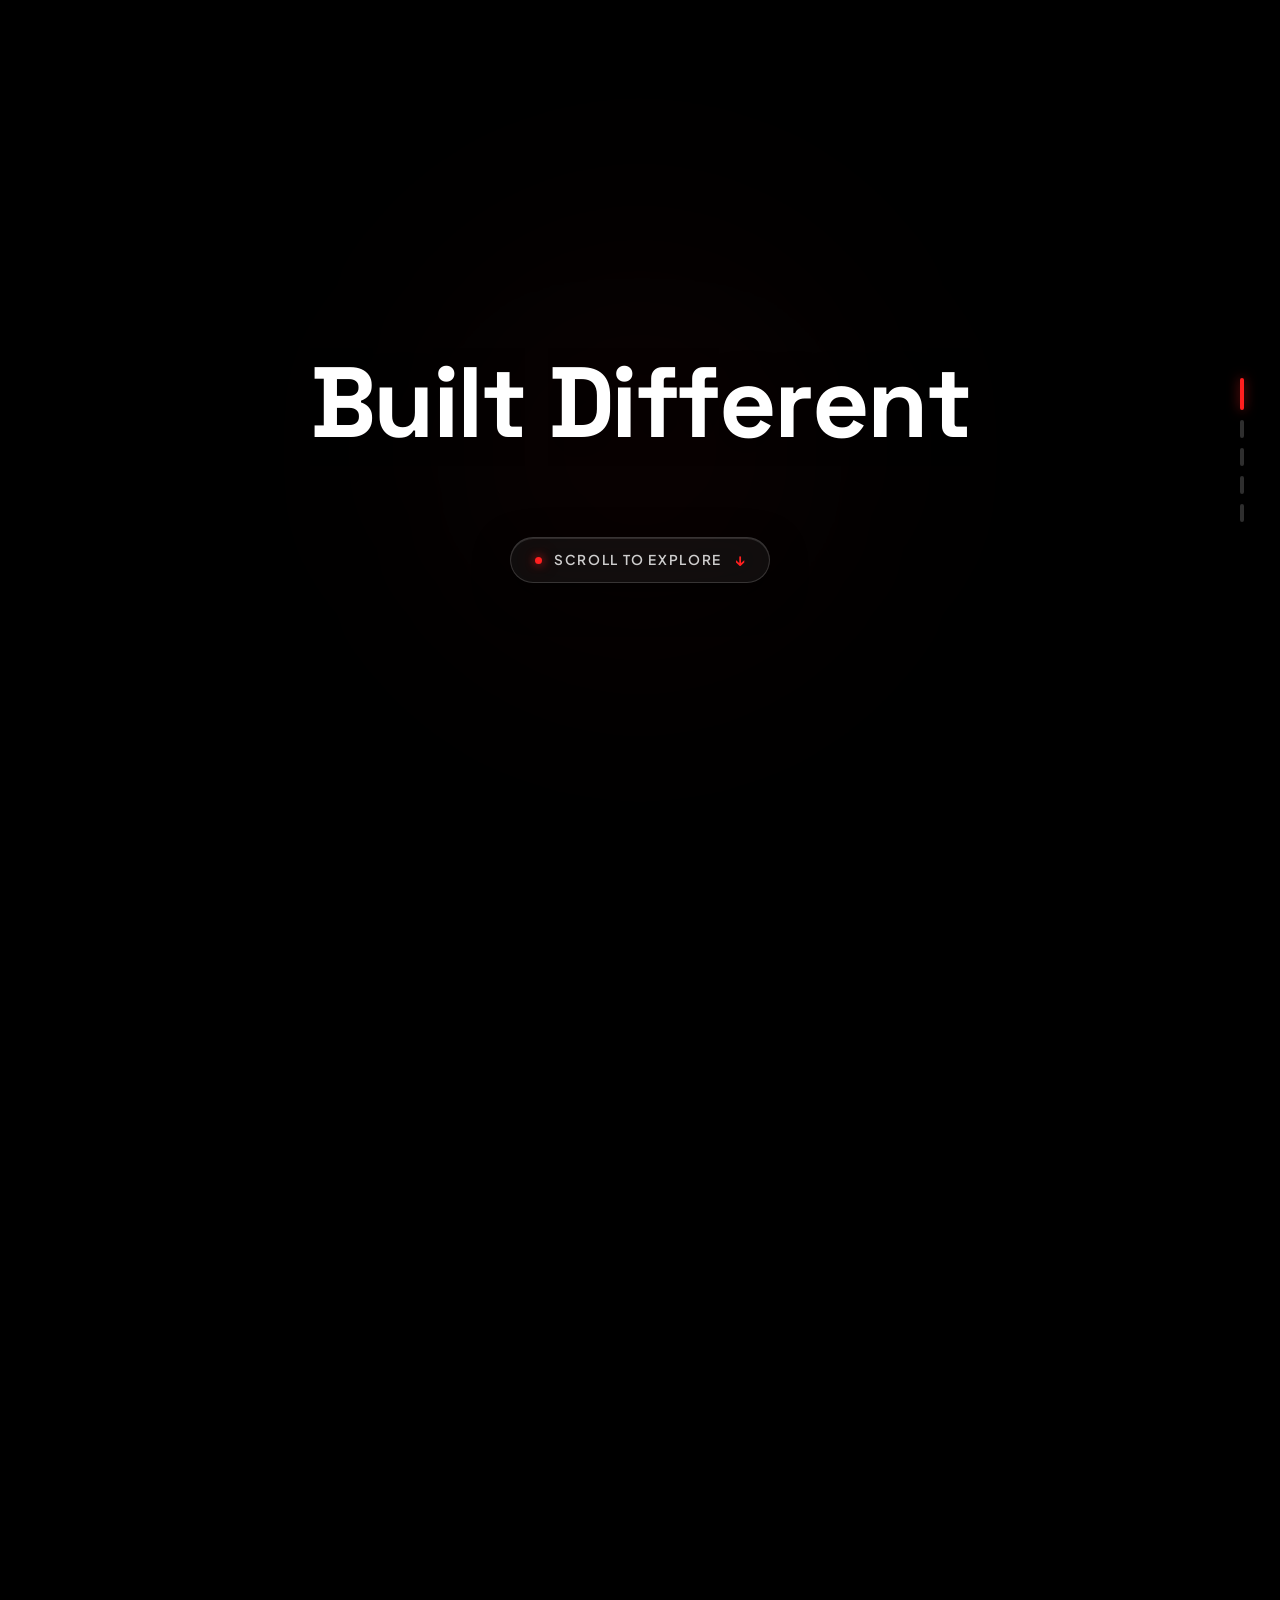
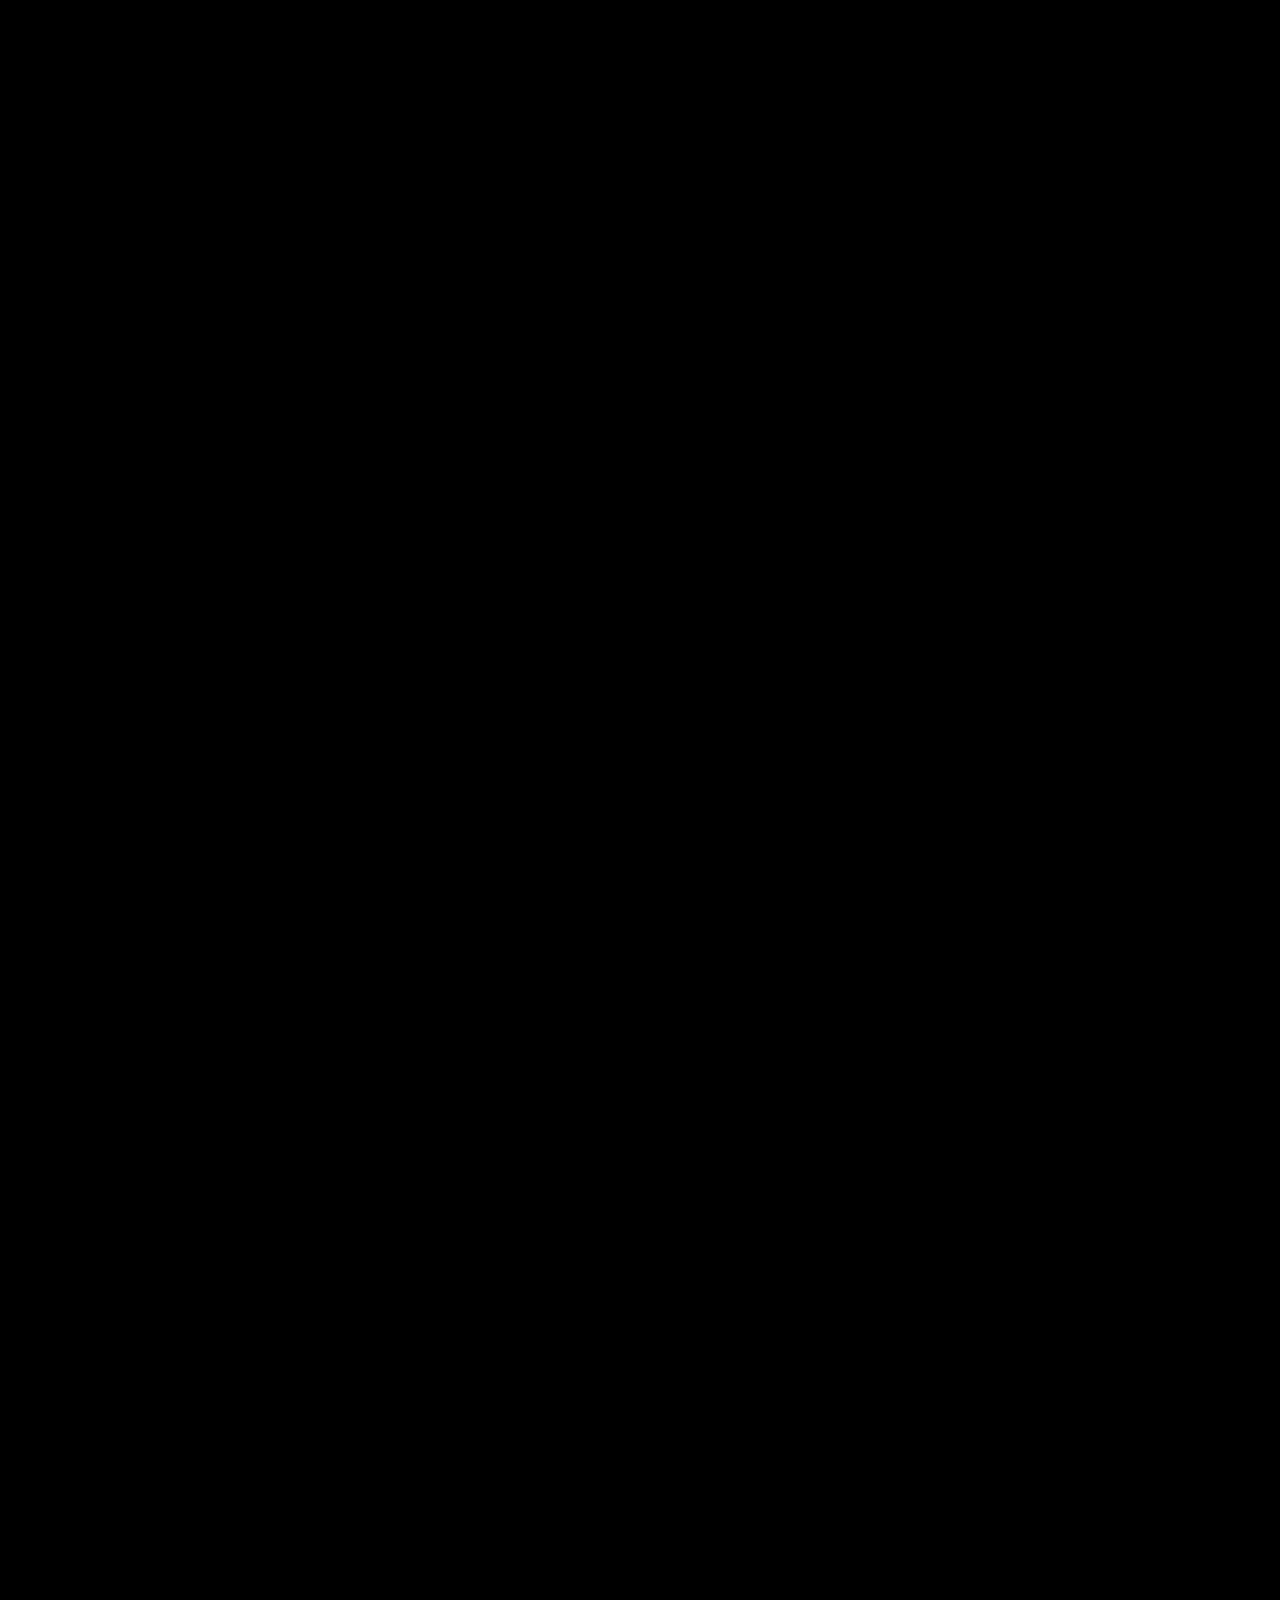
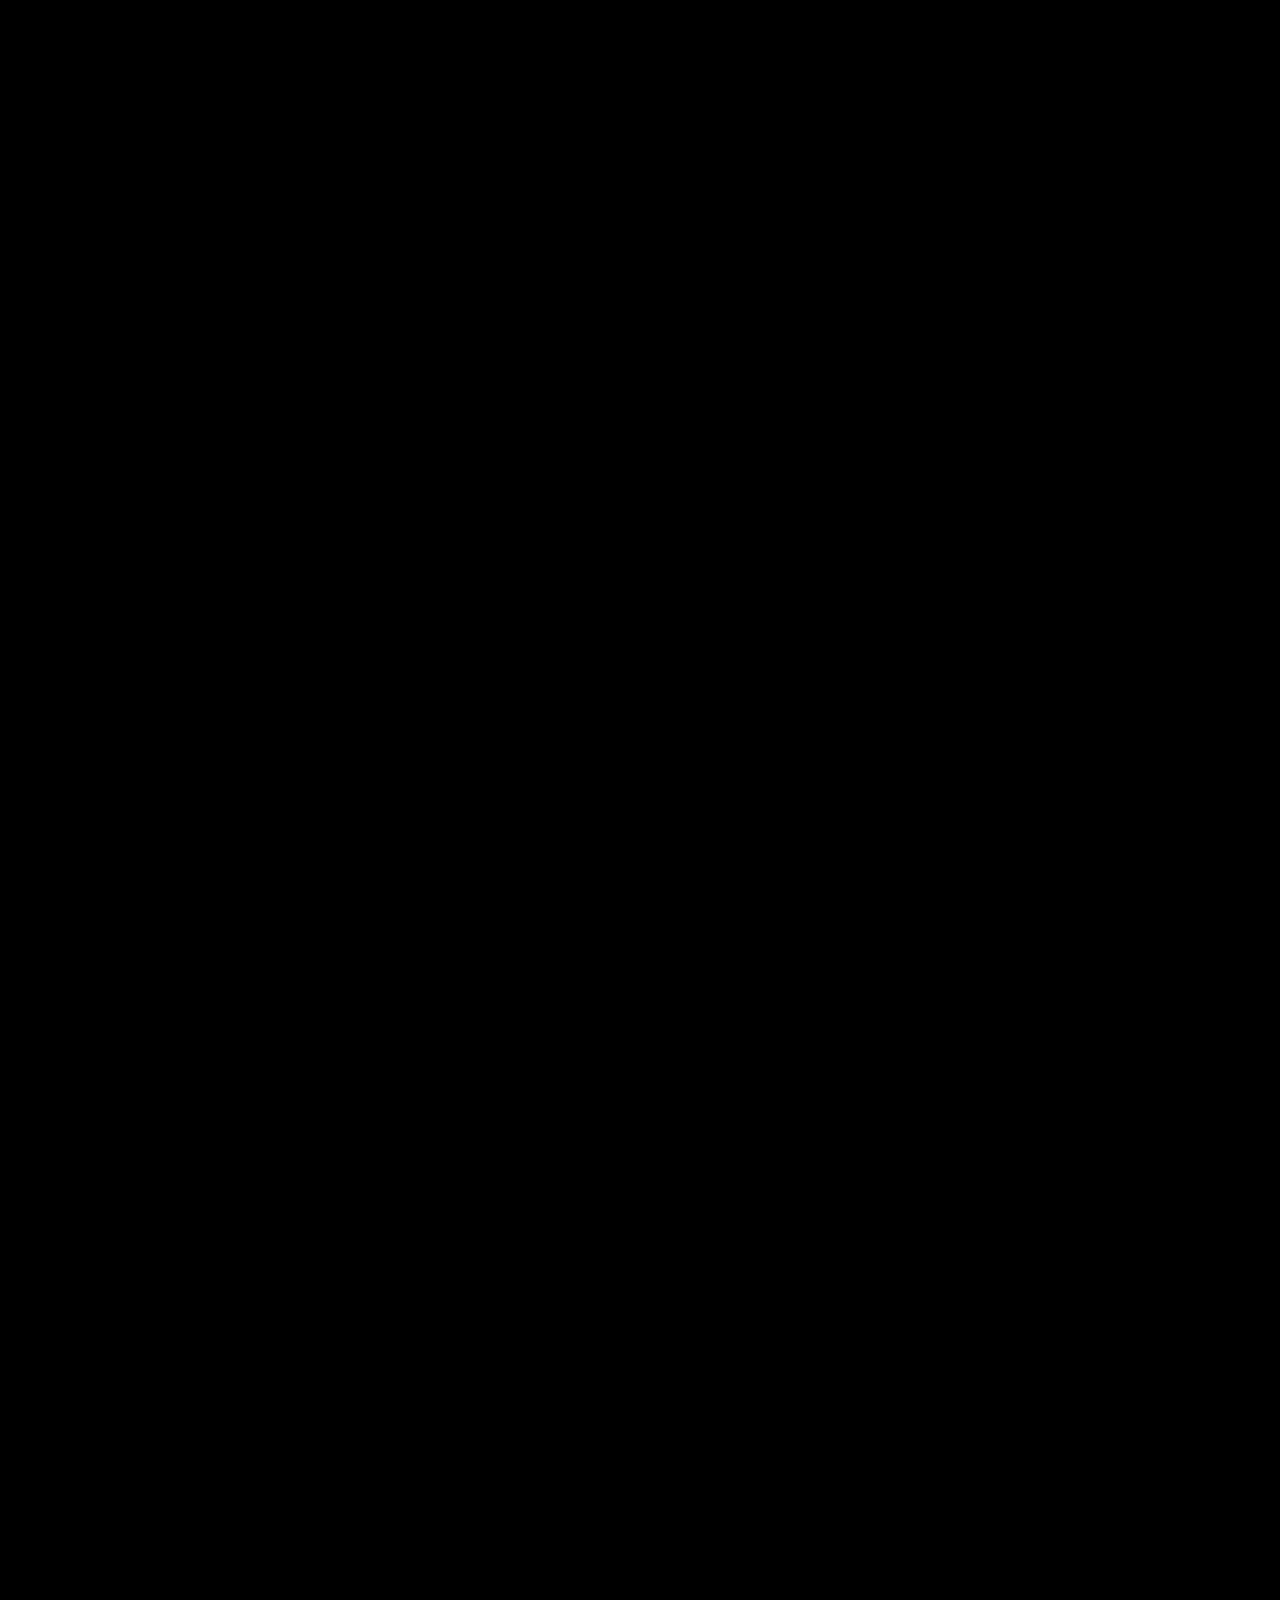
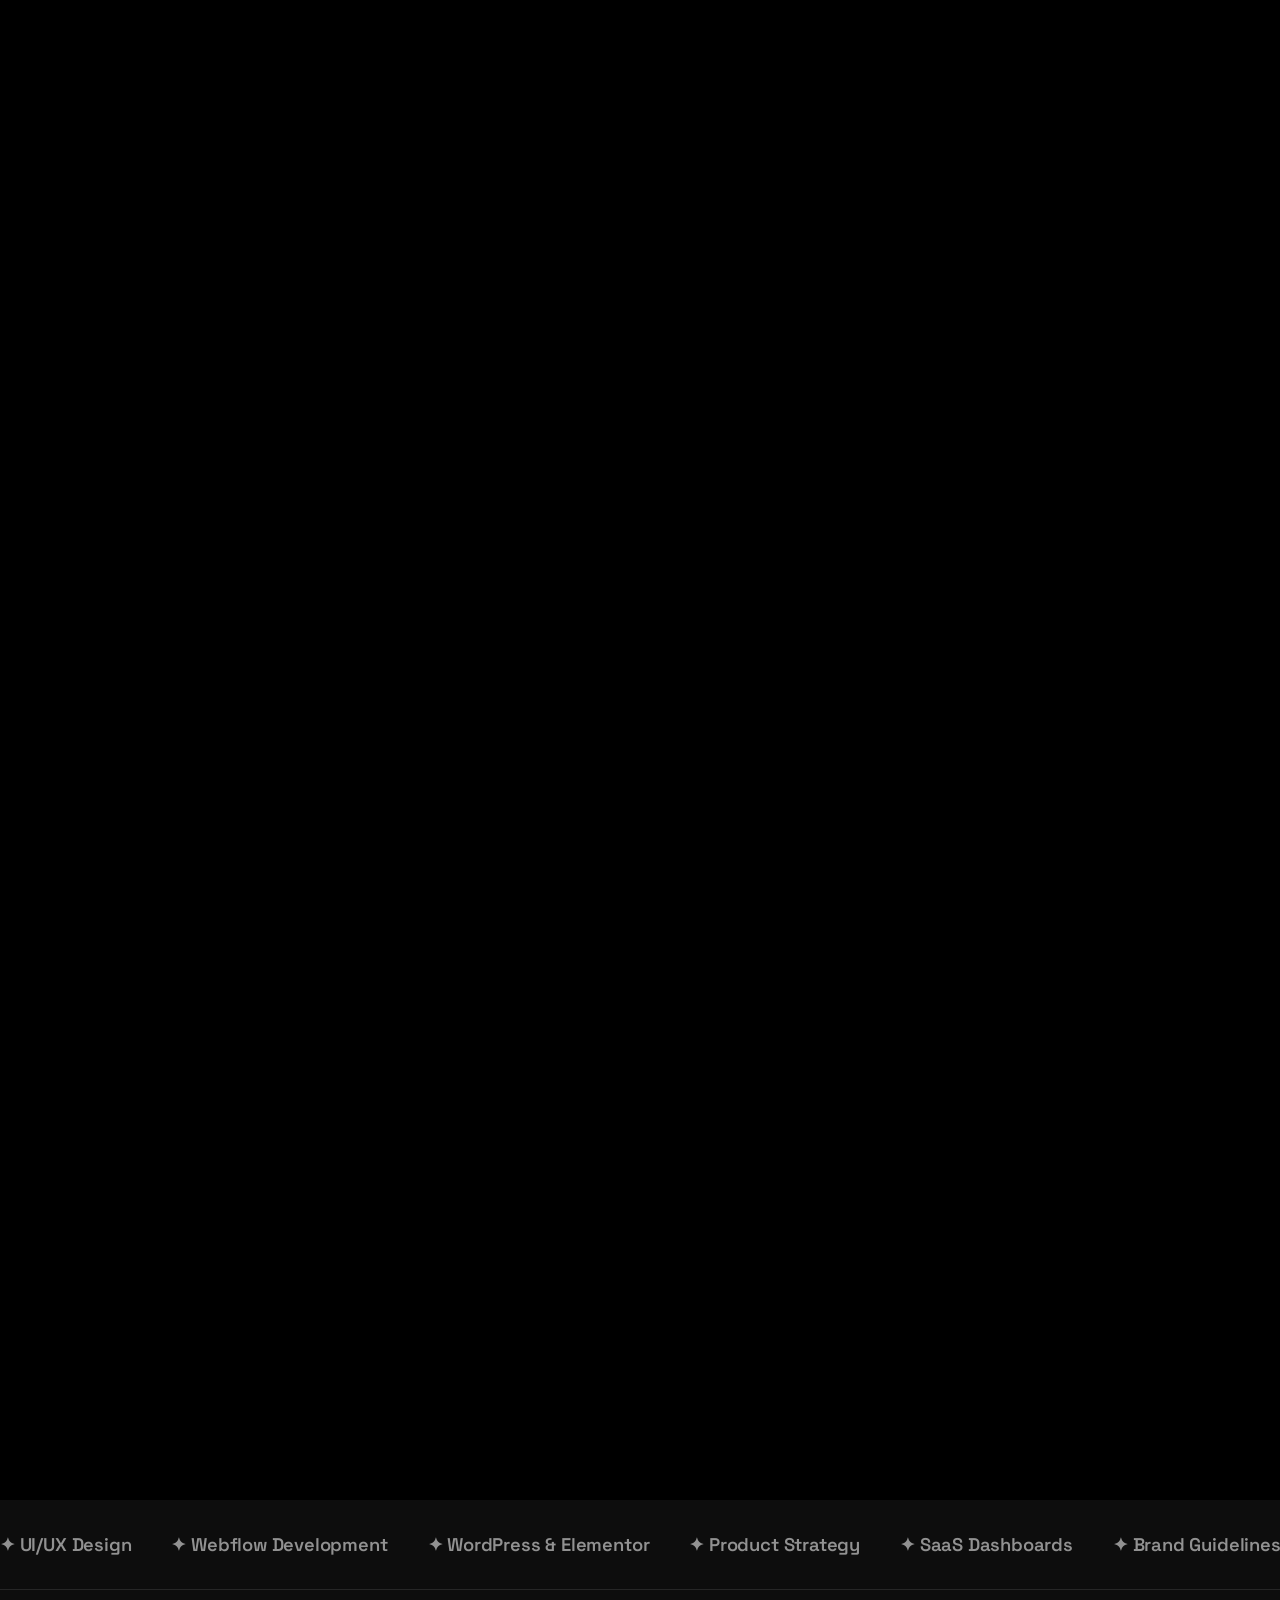
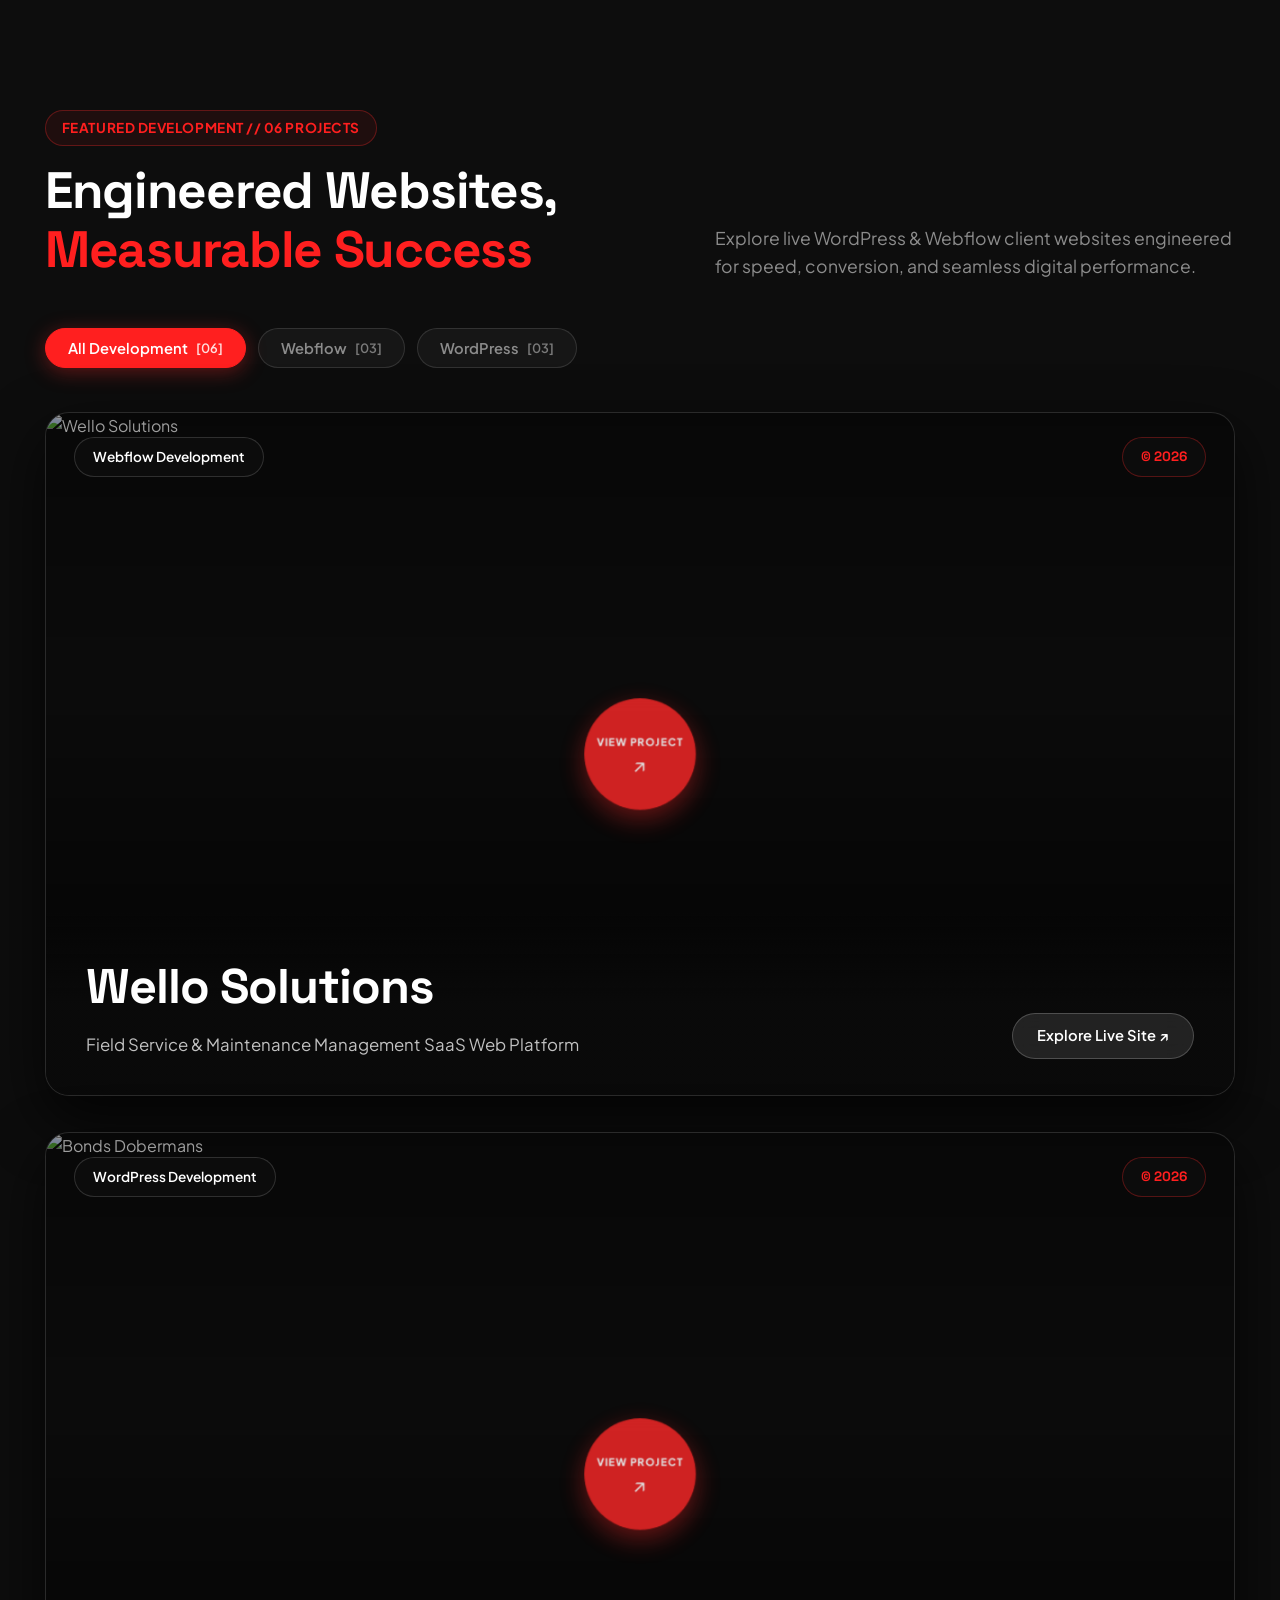
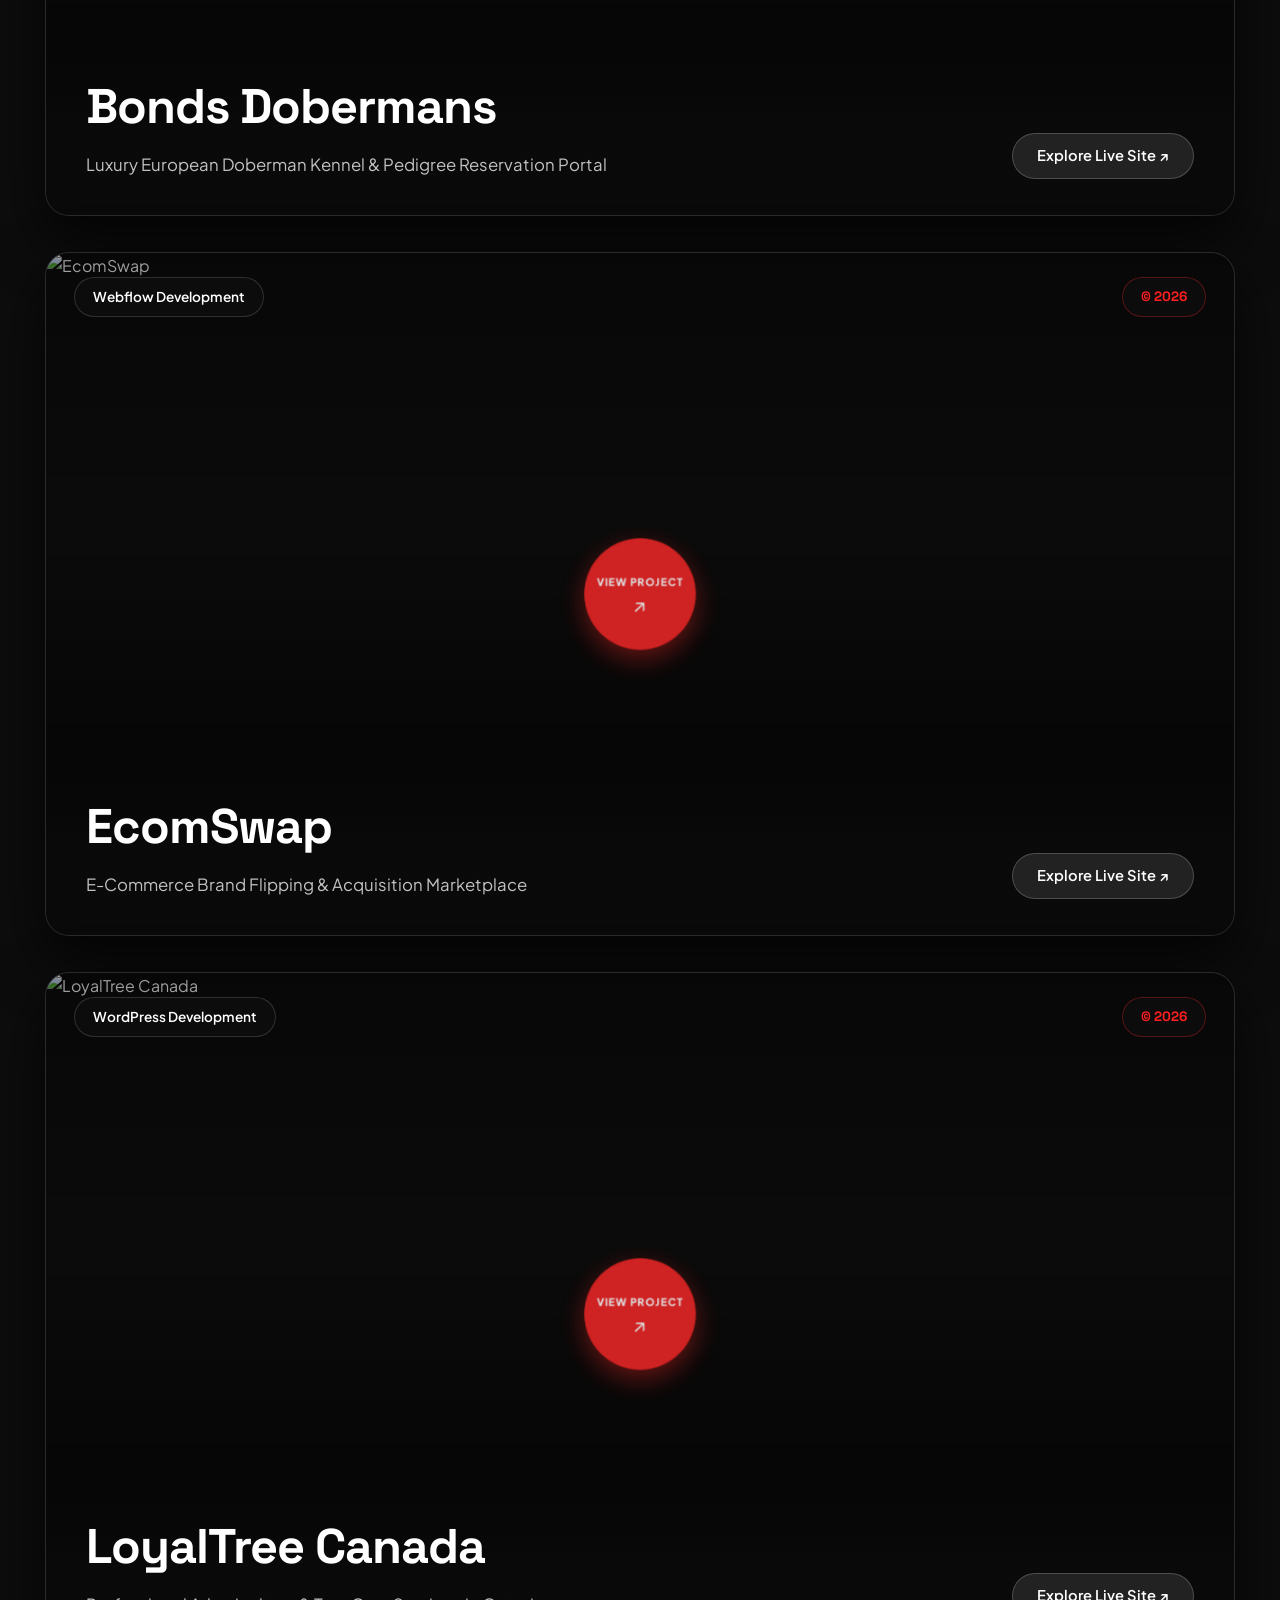
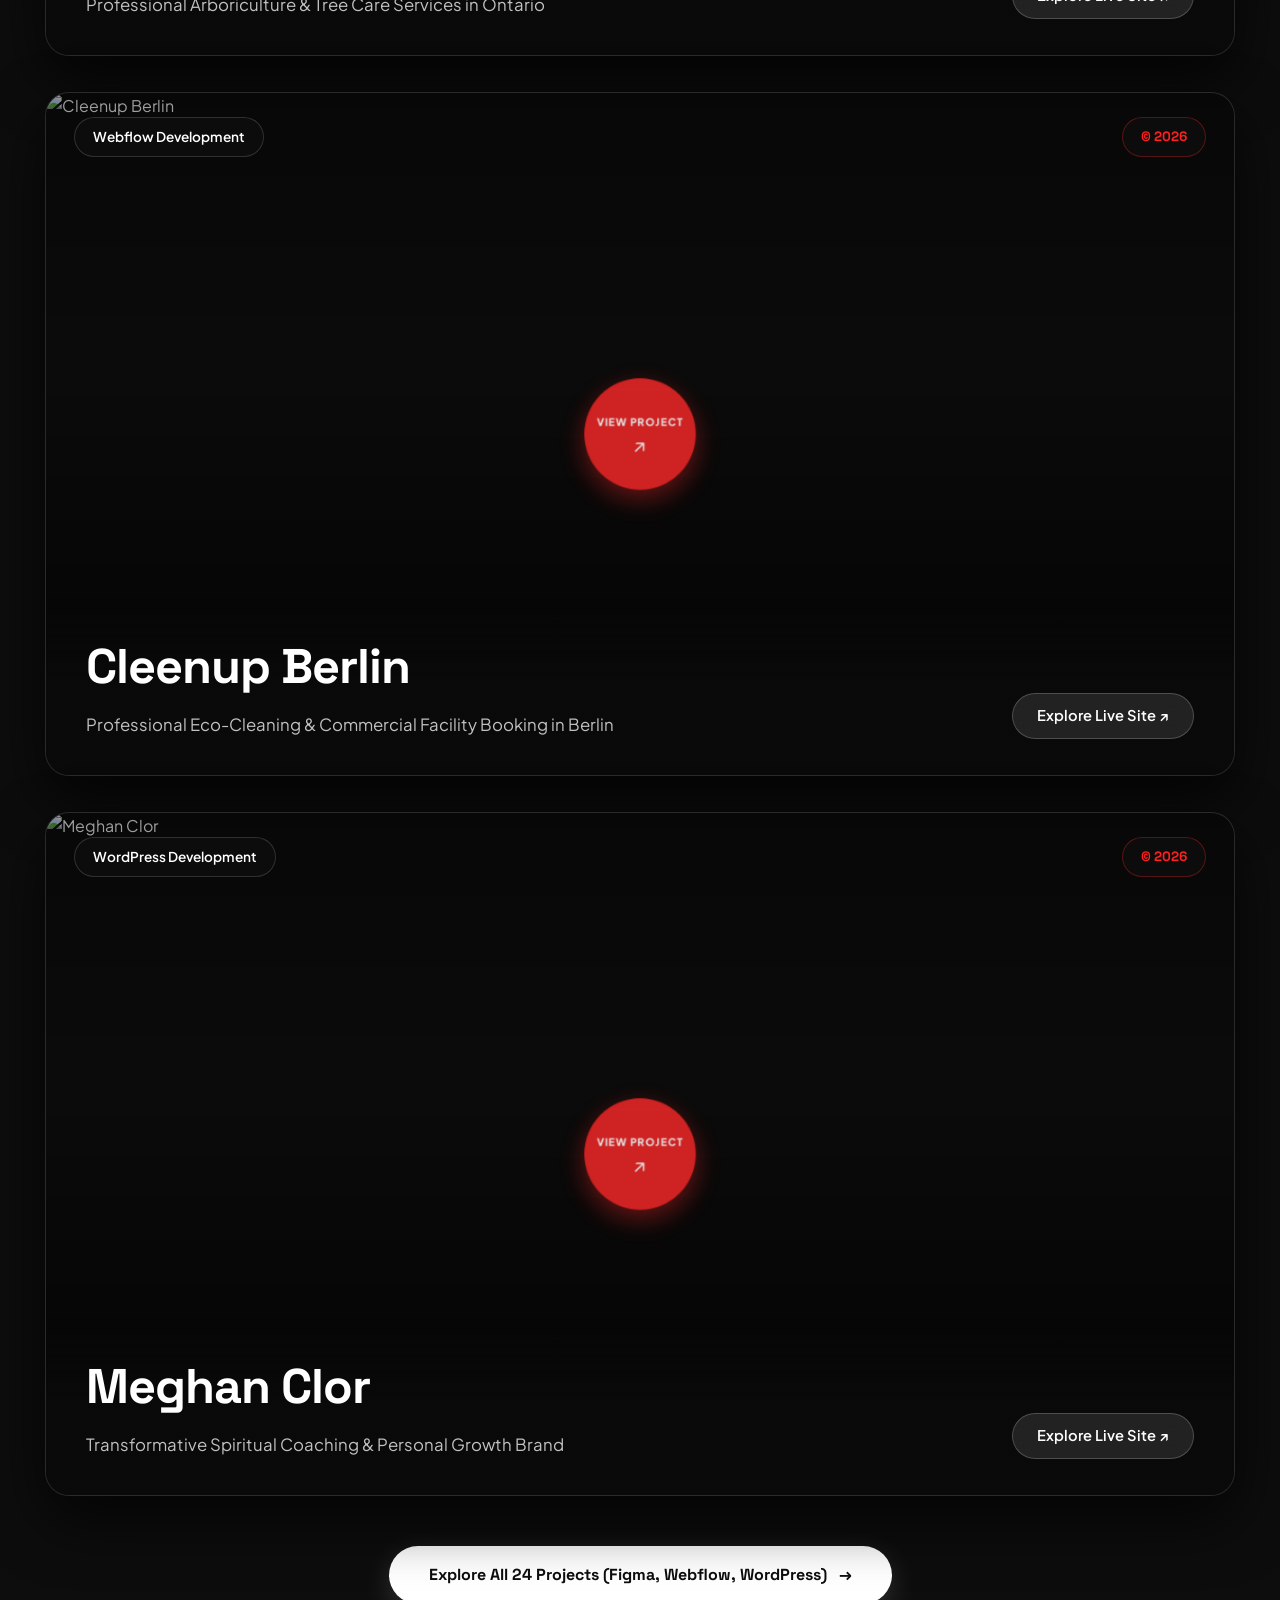
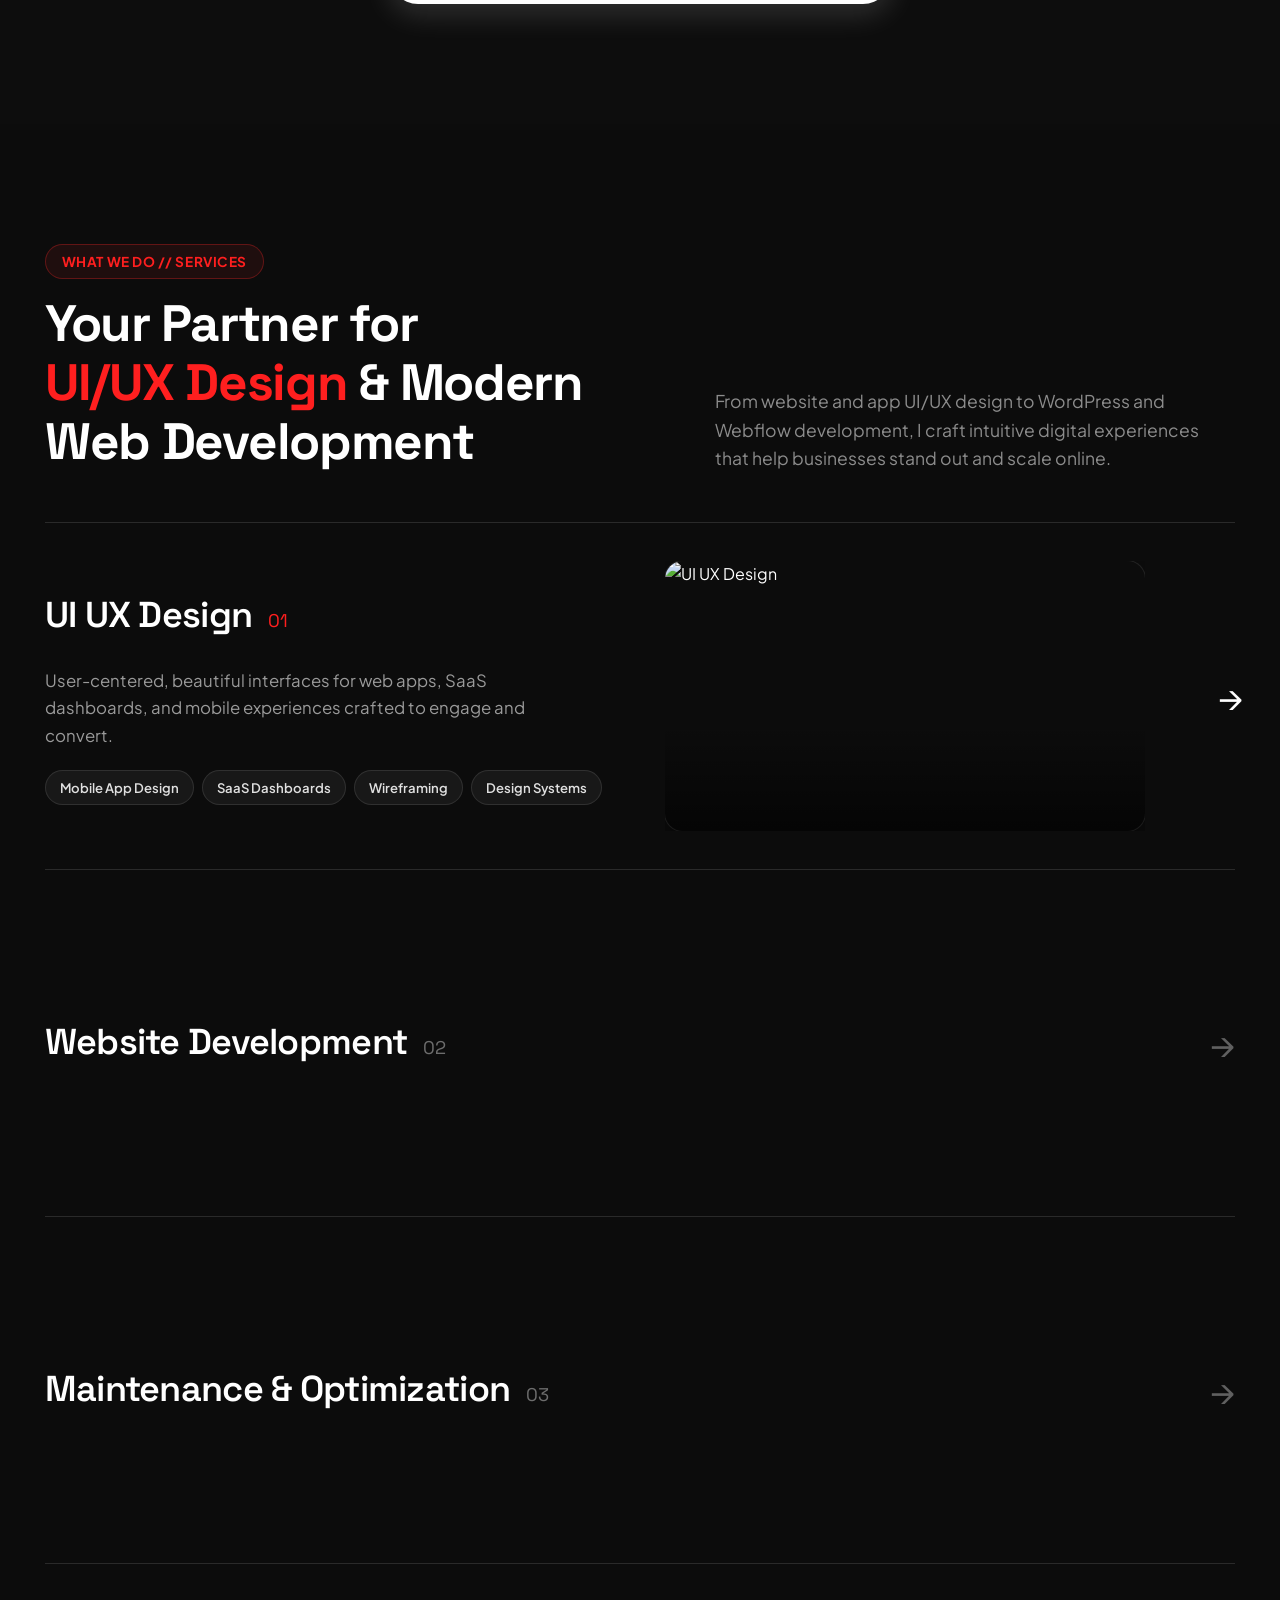
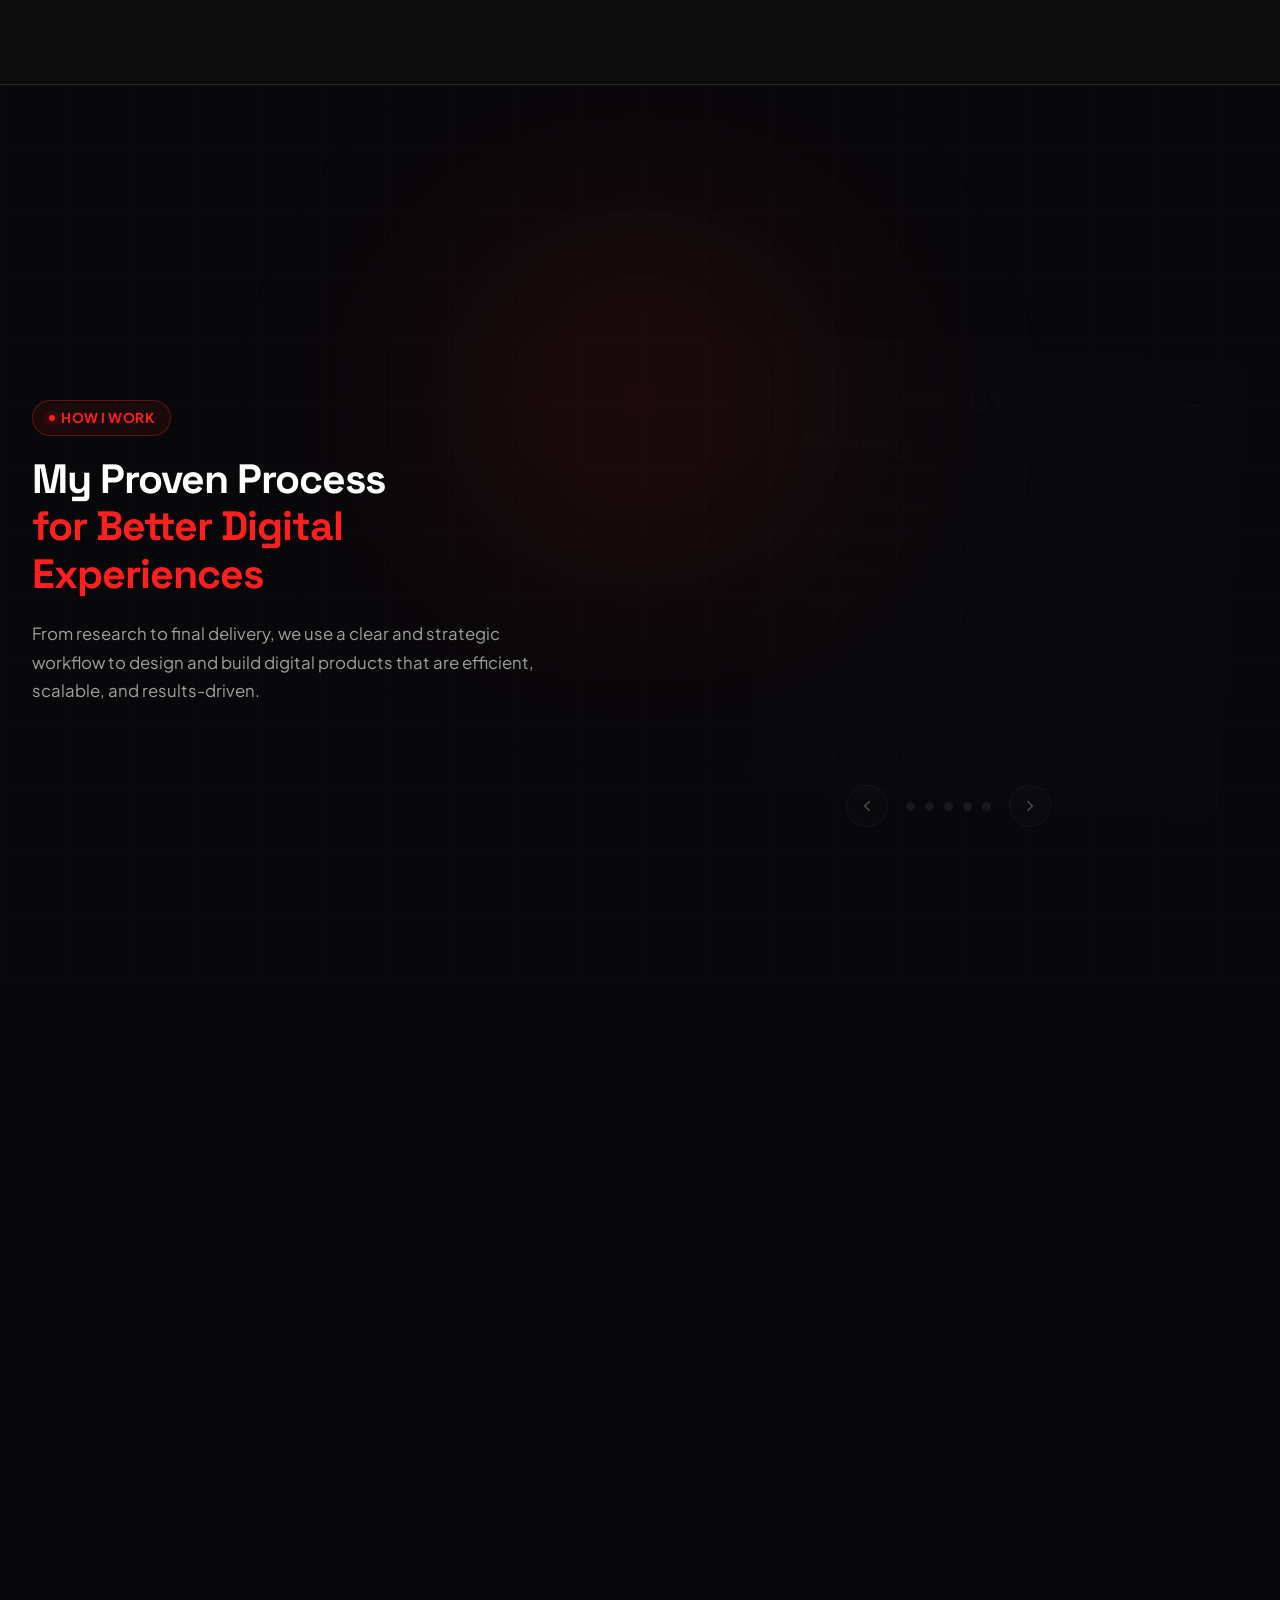
==== index.html @ bc70179f "Publish Sartaj Ahmed portfolio site" ====
<!DOCTYPE html>
<html lang="en">

<head>
  <meta charset="UTF-8">
  <meta name="viewport" content="width=device-width, initial-scale=1.0">
  <title>Sartaj Ahmed — UI/UX Designer & Web Developer</title>
  <meta name="description"
    content="I create modern, high-performing digital products, from websites to mobile apps, designed to captivate users and deliver measurable business growth.">
  <meta name="keywords"
    content="UI/UX Design, Webflow Developer, WordPress Developer, Product Designer, Sartaj Ahmed, Portfolio">
  <meta name="author" content="Sartaj Ahmed Soomro">

  <!-- Open Graph / Social Meta -->
  <meta property="og:type" content="website">
  <meta property="og:title" content="Sartaj Ahmed — UI/UX Designer & Web Developer">
  <meta property="og:description"
    content="UI/UX That Engages. Development That Delivers. Modern, high-performing digital products for ambitious brands.">
  <meta property="og:image" content="https://sartajahmed.com/wp-content/uploads/2026/05/Group-1597883697.png">

  <!-- Favicon -->
  <link rel="icon" type="image/svg+xml"
    href="data:image/svg+xml,<svg xmlns='http://www.w3.org/2000/svg' viewBox='0 0 100 100'><circle cx='50' cy='50' r='50' fill='%23ff2a2a'/><text x='50%' y='55%' text-anchor='middle' fill='%23ffffff' font-family='sans-serif' font-weight='800' font-size='48' dy='.3em'>S</text></svg>">

  <!-- Google Fonts: Space Grotesk (Headings) & Plus Jakarta Sans (Body) -->
  <link rel="preconnect" href="https://fonts.googleapis.com">
  <link rel="preconnect" href="https://fonts.gstatic.com" crossorigin>
  <link
    href="https://fonts.googleapis.com/css2?family=Plus+Jakarta+Sans:wght@400;500;600;700;800&family=Space+Grotesk:wght@300;400;500;600;700&display=swap"
    rel="stylesheet">

  <!-- GSAP & ScrollTrigger Animation Libraries -->
  <script src="https://cdnjs.cloudflare.com/ajax/libs/gsap/3.12.5/gsap.min.js"></script>
  <script src="https://cdnjs.cloudflare.com/ajax/libs/gsap/3.12.5/ScrollTrigger.min.js"></script>

  <!-- Stylesheet (cache-busted) -->
  <link rel="stylesheet" href="style.css?v=4.0">
</head>

<body>

  <!-- ==================== TOP NAVIGATION BAR ==================== -->
  <header class="navbar-wrapper">
    <nav class="navbar">
      <!-- Brand Logo -->
      <a href="#vision" class="brand-logo-link" aria-label="Sartaj Ahmed Home">
        <span class="brand-logo-text">sartaj®</span>
      </a>

      <!-- Desktop Navigation Menu (No About) -->
      <div class="nav-menu">
        <a href="#home" class="nav-menu-link active">
          <span class="nav-menu-dot"></span>
          <span class="nav-text">Home</span>
        </a>
        <a href="#work" class="nav-menu-link">
          <span class="nav-menu-dot"></span>
          <span class="nav-text">Work</span>
        </a>
        <a href="#services" class="nav-menu-link">
          <span class="nav-menu-dot"></span>
          <span class="nav-text">Services</span>
        </a>
        <a href="#process" class="nav-menu-link">
          <span class="nav-menu-dot"></span>
          <span class="nav-text">Process</span>
        </a>
        <a href="#testimonials" class="nav-menu-link">
          <span class="nav-menu-dot"></span>
          <span class="nav-text">Reviews</span>
        </a>
        <a href="#faq" class="nav-menu-link">
          <span class="nav-menu-dot"></span>
          <span class="nav-text">FAQ</span>
        </a>
      </div>

      <!-- Right Contact Action & Mobile Menu Button -->
      <div class="navbar-right-action">
        <a href="#contact" class="nav-button">
          <span class="nav-button-dot"></span>
          <span class="nav-button-text-wrap">
            <span class="nav-button-text">Contact</span>
            <span class="nav-button-text">Contact</span>
          </span>
        </a>

        <button class="hamburger-btn" aria-label="Toggle navigation menu">
          <span></span>
          <span></span>
          <span></span>
        </button>
      </div>
    </nav>
  </header>

  <!-- Mobile Drawer Menu (No About) -->
  <div class="mobile-nav-drawer" aria-hidden="true">
    <ul class="mobile-nav-links">
      <li><a href="#home" class="active">Home</a></li>
      <li><a href="#work">Work</a></li>
      <li><a href="#services">Services</a></li>
      <li><a href="#process">Process</a></li>
      <li><a href="#testimonials">Reviews</a></li>
      <li><a href="#faq">FAQ</a></li>
      <li><a href="#contact">Contact</a></li>
    </ul>
    <a href="#contact" class="nav-button" style="padding: 12px 32px; font-size: 1rem;">
      <span class="nav-button-dot"></span>
      <span class="nav-button-text-wrap">
        <span class="nav-button-text">Let's Talk</span>
        <span class="nav-button-text">Let's Talk</span>
      </span>
    </a>
  </div>

  <!-- ==================== 0. MONOF VISION STATEMENTS (SCROLL-PINNED INTRO SECTION) ==================== -->
  <section id="vision" class="monof-vision-section">
    <div class="monof-vision-sticky" id="monofVisionSticky">
      <!-- Atmospheric Ambient Glow -->
      <div class="vision-bg-glow" aria-hidden="true"></div>

      <!-- Center Statements & Stylish Scroll Badge Directly Below -->
      <div class="container vision-container">
        <div class="vision-statements-wrapper" id="visionStatementsWrapper">
          <h2 class="vision-statement active" data-index="0">Built Different</h2>
          <h2 class="vision-statement" data-index="1">Design with purpose</h2>
          <h2 class="vision-statement" data-index="2">Code with passion</h2>
          <h2 class="vision-statement" data-index="3">Create with vision</h2>
          <h2 class="vision-statement" data-index="4">Innovate always</h2>
        </div>

        <!-- Modern Stylish Scroll Indicator Directly Below Heading -->
        <div class="vision-scroll-badge" id="visionScrollBadge">
          <div class="scroll-badge-pill">
            <span class="scroll-badge-dot"></span>
            <span class="scroll-badge-text">Scroll to explore</span>
            <span class="scroll-badge-arrow">↓</span>
          </div>
        </div>
      </div>

      <!-- Right Progress Dots Indicator -->
      <div class="vision-progress-track" id="visionProgressTrack" aria-hidden="true">
        <div class="vision-dot-pill active" data-step="0"></div>
        <div class="vision-dot-pill" data-step="1"></div>
        <div class="vision-dot-pill" data-step="2"></div>
        <div class="vision-dot-pill" data-step="3"></div>
        <div class="vision-dot-pill" data-step="4"></div>
      </div>

      <!-- ==================== EXPANDING WEBSITE HERO SECTION ==================== -->
      <!-- Scales from center card to full screen on last scroll -->
      <div class="hero-scale-frame" id="heroScaleFrame">
        <div id="home" class="section-banner fixed">
          <div class="fixed-banner">
            <!-- Fullscreen Atmospheric Background Image Slider -->
            <div class="hero-slider-v1">
              <div class="hero-v1-mask">
                <!-- Slide 1 (Exact Red Blonde Motion Portrait from Novasite) -->
                <div class="hero-v1-slide-item active">
                  <div class="hero-v1-slide-item-wrap">
                    <img
                      src="https://cdn.prod.website-files.com/6925368c84535d51ca6296ea/692581415d9dd72f224a2b6b_111014928a394176cdd98bc826b9853a_Rectangle%201%20%284%29.svg"
                      alt="Atmospheric Red Motion Portrait" class="slider-image-wrap">
                  </div>
                </div>
                <!-- Slide 2 (Sartaj Ahmed Red Smoke Portrait) -->
                <div class="hero-v1-slide-item">
                  <div class="hero-v1-slide-item-wrap">
                    <img src="hero-red-smoke-portrait.jpg" alt="Sartaj Ahmed - Red Smoke Portrait"
                      class="slider-image-wrap">
                  </div>
                </div>
                <!-- Slide 3 -->
                <div class="hero-v1-slide-item">
                  <div class="hero-v1-slide-item-wrap">
                    <img src="HerroRed2.png" alt="Crimson Light Portrait" class="slider-image-wrap">
                  </div>
                </div>
              </div>
            </div>

            <!-- Subtle Vignette & Gradient Overlays -->
            <div class="banner-gradient-overlay" aria-hidden="true"></div>

            <!-- Foreground Content Layer -->
            <div class="banner-info">
              <div class="container hero-container">
                <div class="hero-content-wrapper">

                  <!-- Top Content Row (Left Text & Right Capabilities List) -->
                  <div class="hero-text-wrapper">
                    <div class="hero-left-text">
                      <p class="hero-text">
                        I create modern, high-performing digital products, from websites to mobile apps, designed to
                        captivate users and deliver measurable business growth.
                      </p>
                    </div>

                    <div class="hero-right-text">
                      <p class="hero-service-item">UI/UX Design</p>
                      <p class="hero-service-item">Webflow Development</p>
                      <p class="hero-service-item">WordPress Development</p>
                      <p class="hero-service-item">Maintenance &amp; Optimization</p>
                    </div>
                  </div>

                  <!-- Bottom Content Row (Huge NOVASITE / SARTAJ Text & Floating Slider V2) -->
                  <div class="hero-bottom-content">
                    <!-- Giant Bold Title & CTA -->
                    <div class="hero-big-text-wrapper">
                      <h1 class="hero-big-text"><span class="text-red">UI/UX</span> THAT ENGAGES.<br><span
                          class="text-red">DEVELOPMENT</span> THAT<br><span class="text-red">DELIVERS.</span></h1>
                      <div class="hero-action-row" style="margin-top: 24px;">
                        <a href="#work" class="hero-cta-btn magnetic-btn">
                          <span>See my portfolio</span>
                          <span class="btn-arrow">↓</span>
                        </a>
                      </div>
                    </div>

                    <!-- Floating Secondary Card Preview Slider (Novasite Style) -->
                    <div class="hero-slider-v2-wrap">
                      <div class="slider-v2-wrapper">
                        <div class="hero-slider-v2">
                          <div class="hero-v2-mask">
                            <!-- V2 Slide 1: Neon Eye Bar Portrait -->
                            <div class="hero-v2-slide-item active">
                              <div class="hero-v2-slide-item-wrap">
                                <img
                                  src="https://cdn.prod.website-files.com/6925368c84535d51ca6296ea/69259797d4952b76da2ce401_Rectangle%203.webp"
                                  alt="Creative Portrait Preview" class="slider-img-v2">
                              </div>
                            </div>
                            <!-- V2 Slide 2 (Sartaj Ahmed Red Smoke Portrait) -->
                            <div class="hero-v2-slide-item">
                              <div class="hero-v2-slide-item-wrap">
                                <img src="hero-red-smoke-portrait.jpg" alt="Sartaj Ahmed Portrait Preview"
                                  class="slider-img-v2">
                              </div>
                            </div>
                            <!-- V2 Slide 3 -->
                            <div class="hero-v2-slide-item">
                              <div class="hero-v2-slide-item-wrap">
                                <img src="HerroRed2.png" alt="Artwork Preview" class="slider-img-v2">
                              </div>
                            </div>
                          </div>
                        </div>
                      </div>

                      <!-- Countable 3-Line Progress Grid Indicator (Novasite Signature) -->
                      <div class="countable-line-grid">
                        <div class="line-block line-block-1" data-slide="0">
                          <div class="inner-line inner-line-1"></div>
                        </div>
                        <div class="line-block line-block-2" data-slide="1">
                          <div class="inner-line inner-line-2"></div>
                        </div>
                        <div class="line-block line-block-3" data-slide="2">
                          <div class="inner-line inner-line-3"></div>
                        </div>
                      </div>
                    </div>

                  </div>
                </div>
              </div>
            </div>

          </div>
        </div>
      </div>

    </div>
  </section>

  <!-- ==================== DUAL RUNNING CAPABILITIES TICKER ==================== -->
  <section class="sponser-marquee-section">
    <div class="sponser-logo-wrapper">
      <div class="sponser-logo-wrap">
        <div class="ticker-item">✦ UI/UX Design</div>
        <div class="ticker-item">✦ Webflow Development</div>
        <div class="ticker-item">✦ WordPress &amp; Elementor</div>
        <div class="ticker-item">✦ Product Strategy</div>
        <div class="ticker-item">✦ SaaS Dashboards</div>
        <div class="ticker-item">✦ Brand Guidelines</div>
        <div class="ticker-item">✦ Interaction Design</div>
        <div class="ticker-item">✦ Prototyping</div>
      </div>
    </div>
  </section>

  <!-- ==================== 1. PROJECTS / WORK SECTION (FEATURED DEVELOPMENT) ==================== -->
  <section id="work" class="section project-section">
    <div class="container">
      <!-- Split Header: Left Heading & Right Description -->
      <div class="section-split-header">
        <div class="split-header-left">
          <div class="section-badge-pill">Featured Development // 06 Projects</div>
          <h2 class="sub-heading">Engineered Websites,<br><span class="highlight-text">Measurable Success</span></h2>
        </div>
        <div class="split-header-right">
          <p class="para-1">
            Explore live WordPress &amp; Webflow client websites engineered for speed, conversion, and seamless digital
            performance.
          </p>
        </div>
      </div>

      <!-- Category Filter Navigation Bar -->
      <div class="portfolio-filter-nav">
        <div class="filter-tabs-wrapper">
          <button class="filter-tab-btn active" data-filter="all">
            <span class="tab-label">All Development</span>
            <span class="tab-count">[06]</span>
          </button>
          <button class="filter-tab-btn" data-filter="webflow">
            <span class="tab-label">Webflow</span>
            <span class="tab-count">[03]</span>
          </button>
          <button class="filter-tab-btn" data-filter="wordpress">
            <span class="tab-label">WordPress</span>
            <span class="tab-count">[03]</span>
          </button>
        </div>
      </div>

      <!-- Maxx Template Home-3 Stacking Cards Collection -->
      <div class="work-stack-wrapper">

        <!-- Project Webflow 1: Wello Solutions -->
        <div class="work-stack-card" data-category="webflow" id="card-wello">
          <a href="https://wellosolutions.com/" target="_blank" rel="noopener noreferrer" class="work-card-inner">
            <div class="card-media-wrap">
              <img src="https://sartajahmed.com/wp-content/uploads/2026/06/Screenshot-2026-06-30-205747.png"
                alt="Wello Solutions" class="work-card-img" loading="lazy">
              <div class="card-ambient-overlay"></div>
            </div>
            <div class="card-top-tags">
              <div class="tag-pill category-pill">Webflow Development</div>
              <div class="tag-pill year-pill">© 2026</div>
            </div>
            <div class="magnetic-center-badge">
              <div class="circle-badge-inner">
                <span class="circle-badge-text">VIEW PROJECT</span>
                <span class="circle-badge-arrow">↗</span>
              </div>
            </div>
            <div class="card-bottom-meta">
              <div class="meta-text-col">
                <h3 class="card-project-title">Wello Solutions</h3>
                <p class="card-project-desc">Field Service &amp; Maintenance Management SaaS Web Platform</p>
              </div>
              <div class="meta-action-col">
                <span class="meta-link-btn">Explore Live Site ↗</span>
              </div>
            </div>
          </a>
        </div>

        <!-- Project WordPress 1: Bonds Dobermans -->
        <div class="work-stack-card" data-category="wordpress" id="card-bonds">
          <a href="https://bondsdobermans.com/" target="_blank" rel="noopener noreferrer" class="work-card-inner">
            <div class="card-media-wrap">
              <img src="https://sartajahmed.com/wp-content/uploads/2026/06/Screenshot-2026-06-30-205344.png"
                alt="Bonds Dobermans" class="work-card-img" loading="lazy">
              <div class="card-ambient-overlay"></div>
            </div>
            <div class="card-top-tags">
              <div class="tag-pill category-pill">WordPress Development</div>
              <div class="tag-pill year-pill">© 2026</div>
            </div>
            <div class="magnetic-center-badge">
              <div class="circle-badge-inner">
                <span class="circle-badge-text">VIEW PROJECT</span>
                <span class="circle-badge-arrow">↗</span>
              </div>
            </div>
            <div class="card-bottom-meta">
              <div class="meta-text-col">
                <h3 class="card-project-title">Bonds Dobermans</h3>
                <p class="card-project-desc">Luxury European Doberman Kennel &amp; Pedigree Reservation Portal</p>
              </div>
              <div class="meta-action-col">
                <span class="meta-link-btn">Explore Live Site ↗</span>
              </div>
            </div>
          </a>
        </div>

        <!-- Project Webflow 2: EcomSwap -->
        <div class="work-stack-card" data-category="webflow" id="card-ecomswap">
          <a href="https://www.ecomswap.io/" target="_blank" rel="noopener noreferrer" class="work-card-inner">
            <div class="card-media-wrap">
              <img
                src="https://iad.microlink.io/5beqgS_rg2ryb3QoTLC5U1CSSlMM-einjlYvxCKCG7_XqjKCTJrV_amqxp_w7GTbhWMb5HB__Z7xrMK8eb-mmg.png"
                alt="EcomSwap" class="work-card-img" loading="lazy">
              <div class="card-ambient-overlay"></div>
            </div>
            <div class="card-top-tags">
              <div class="tag-pill category-pill">Webflow Development</div>
              <div class="tag-pill year-pill">© 2026</div>
            </div>
            <div class="magnetic-center-badge">
              <div class="circle-badge-inner">
                <span class="circle-badge-text">VIEW PROJECT</span>
                <span class="circle-badge-arrow">↗</span>
              </div>
            </div>
            <div class="card-bottom-meta">
              <div class="meta-text-col">
                <h3 class="card-project-title">EcomSwap</h3>
                <p class="card-project-desc">E-Commerce Brand Flipping &amp; Acquisition Marketplace</p>
              </div>
              <div class="meta-action-col">
                <span class="meta-link-btn">Explore Live Site ↗</span>
              </div>
            </div>
          </a>
        </div>

        <!-- Project WordPress 2: LoyalTree Canada -->
        <div class="work-stack-card" data-category="wordpress" id="card-loyaltree">
          <a href="https://loyaltree.ca/" target="_blank" rel="noopener noreferrer" class="work-card-inner">
            <div class="card-media-wrap">
              <img src="https://sartajahmed.com/wp-content/uploads/2026/06/Screenshot-2026-06-30-204928.png"
                alt="LoyalTree Canada" class="work-card-img" loading="lazy">
              <div class="card-ambient-overlay"></div>
            </div>
            <div class="card-top-tags">
              <div class="tag-pill category-pill">WordPress Development</div>
              <div class="tag-pill year-pill">© 2026</div>
            </div>
            <div class="magnetic-center-badge">
              <div class="circle-badge-inner">
                <span class="circle-badge-text">VIEW PROJECT</span>
                <span class="circle-badge-arrow">↗</span>
              </div>
            </div>
            <div class="card-bottom-meta">
              <div class="meta-text-col">
                <h3 class="card-project-title">LoyalTree Canada</h3>
                <p class="card-project-desc">Professional Arboriculture &amp; Tree Care Services in Ontario</p>
              </div>
              <div class="meta-action-col">
                <span class="meta-link-btn">Explore Live Site ↗</span>
              </div>
            </div>
          </a>
        </div>

        <!-- Project Webflow 3: Cleenup Berlin -->
        <div class="work-stack-card" data-category="webflow" id="card-cleenup">
          <a href="https://cleenup.de/" target="_blank" rel="noopener noreferrer" class="work-card-inner">
            <div class="card-media-wrap">
              <img src="https://images.unsplash.com/photo-1520340356584-f9917d1eea6f?auto=format&fit=crop&w=1400&q=80"
                alt="Cleenup Berlin" class="work-card-img" loading="lazy">
              <div class="card-ambient-overlay"></div>
            </div>
            <div class="card-top-tags">
              <div class="tag-pill category-pill">Webflow Development</div>
              <div class="tag-pill year-pill">© 2026</div>
            </div>
            <div class="magnetic-center-badge">
              <div class="circle-badge-inner">
                <span class="circle-badge-text">VIEW PROJECT</span>
                <span class="circle-badge-arrow">↗</span>
              </div>
            </div>
            <div class="card-bottom-meta">
              <div class="meta-text-col">
                <h3 class="card-project-title">Cleenup Berlin</h3>
                <p class="card-project-desc">Professional Eco-Cleaning &amp; Commercial Facility Booking in Berlin</p>
              </div>
              <div class="meta-action-col">
                <span class="meta-link-btn">Explore Live Site ↗</span>
              </div>
            </div>
          </a>
        </div>

        <!-- Project WordPress 3: Meghan Clor -->
        <div class="work-stack-card" data-category="wordpress" id="card-meghan">
          <a href="https://meghanclor.com/" target="_blank" rel="noopener noreferrer" class="work-card-inner">
            <div class="card-media-wrap">
              <img src="https://sartajahmed.com/wp-content/uploads/2026/06/Screenshot-2026-06-30-205224.png"
                alt="Meghan Clor" class="work-card-img" loading="lazy">
              <div class="card-ambient-overlay"></div>
            </div>
            <div class="card-top-tags">
              <div class="tag-pill category-pill">WordPress Development</div>
              <div class="tag-pill year-pill">© 2026</div>
            </div>
            <div class="magnetic-center-badge">
              <div class="circle-badge-inner">
                <span class="circle-badge-text">VIEW PROJECT</span>
                <span class="circle-badge-arrow">↗</span>
              </div>
            </div>
            <div class="card-bottom-meta">
              <div class="meta-text-col">
                <h3 class="card-project-title">Meghan Clor</h3>
                <p class="card-project-desc">Transformative Spiritual Coaching &amp; Personal Growth Brand</p>
              </div>
              <div class="meta-action-col">
                <span class="meta-link-btn">Explore Live Site ↗</span>
              </div>
            </div>
          </a>
        </div>

      </div>

      <!-- View All Work CTA -->
      <div class="work-bottom-cta">
        <a href="projects.html?category=all" id="viewAllProjectsBtn" class="view-all-work-btn magnetic-btn">
          <span id="viewAllBtnText">Explore All 24 Projects (Figma, Webflow, WordPress)</span>
          <span class="btn-arrow">→</span>
        </a>
      </div>
    </div>
  </section>

  <!-- ==================== 2. SERVICES SECTION ==================== -->
  <section id="services" class="section services-section">
    <div class="container">
      <div class="section-split-header">
        <div class="split-header-left">
          <div class="section-badge-pill">What We Do // Services</div>
          <h2 class="sub-heading">Your Partner for<br><span class="highlight-text">UI/UX Design</span> &amp; Modern Web
            Development</h2>
        </div>
        <div class="split-header-right">
          <p class="para-1">
            From website and app UI/UX design to WordPress and Webflow development, I craft intuitive digital
            experiences that help businesses stand out and scale online.
          </p>
        </div>
      </div>

      <!-- Cinemaflow Style Expandable Services Accordion -->
      <div class="cinema-services-list" id="cinemaServicesList">
        <!-- Service 1: UI UX Design (Active by default) -->
        <div class="cinema-service-item is-active" data-service="1">
          <div class="cinema-service-row">
            <!-- Left: Title & Collapsible Details -->
            <div class="cinema-service-left">
              <div class="cinema-title-wrap">
                <h3 class="cinema-service-title">UI UX Design</h3>
                <span class="cinema-service-num">01</span>
              </div>
              <div class="cinema-service-details">
                <p class="cinema-service-desc">
                  User-centered, beautiful interfaces for web apps, SaaS dashboards, and mobile experiences crafted to
                  engage and convert.
                </p>
                <div class="cinema-service-pills">
                  <span class="cinema-pill">Mobile App Design</span>
                  <span class="cinema-pill">SaaS Dashboards</span>
                  <span class="cinema-pill">Wireframing</span>
                  <span class="cinema-pill">Design Systems</span>
                </div>
              </div>
            </div>

            <!-- Middle: Smoothly Expanding Preview Image -->
            <div class="cinema-service-center">
              <div class="cinema-img-box">
                <img src="https://images.unsplash.com/photo-1581291518857-4e27b48ff24e?auto=format&fit=crop&w=1200&q=80"
                  alt="UI UX Design" class="cinema-service-img" loading="lazy">
                <div class="cinema-img-overlay"></div>
              </div>
            </div>

            <!-- Right: Arrow Icon -->
            <div class="cinema-service-right">
              <span class="cinema-arrow">→</span>
            </div>
          </div>
        </div>

        <!-- Service 2: Website Development -->
        <div class="cinema-service-item" data-service="2">
          <div class="cinema-service-row">
            <!-- Left: Title & Collapsible Details -->
            <div class="cinema-service-left">
              <div class="cinema-title-wrap">
                <h3 class="cinema-service-title">Website Development</h3>
                <span class="cinema-service-num">02</span>
              </div>
              <div class="cinema-service-details">
                <p class="cinema-service-desc">
                  High-converting WordPress and Webflow websites crafted for speed, responsiveness, flexibility, and
                  easy content management.
                </p>
                <div class="cinema-service-pills">
                  <span class="cinema-pill">Custom WordPress</span>
                  <span class="cinema-pill">Webflow CMS</span>
                  <span class="cinema-pill">Figma to Production</span>
                  <span class="cinema-pill">Core Web Vitals</span>
                </div>
              </div>
            </div>

            <!-- Middle: Smoothly Expanding Preview Image -->
            <div class="cinema-service-center">
              <div class="cinema-img-box">
                <img src="https://images.unsplash.com/photo-1555066931-4365d14bab8c?auto=format&fit=crop&w=1200&q=80"
                  alt="Website Development" class="cinema-service-img" loading="lazy">
                <div class="cinema-img-overlay"></div>
              </div>
            </div>

            <!-- Right: Arrow Icon -->
            <div class="cinema-service-right">
              <span class="cinema-arrow">→</span>
            </div>
          </div>
        </div>

        <!-- Service 3: Maintenance & Optimization -->
        <div class="cinema-service-item" data-service="3">
          <div class="cinema-service-row">
            <!-- Left: Title & Collapsible Details -->
            <div class="cinema-service-left">
              <div class="cinema-title-wrap">
                <h3 class="cinema-service-title">Maintenance &amp; Optimization</h3>
                <span class="cinema-service-num">03</span>
              </div>
              <div class="cinema-service-details">
                <p class="cinema-service-desc">
                  Keep your digital products operating at peak performance with continuous updates, technical
                  optimization, and proactive enhancements.
                </p>
                <div class="cinema-service-pills">
                  <span class="cinema-pill">Speed Tuning</span>
                  <span class="cinema-pill">Security Audits</span>
                  <span class="cinema-pill">Bug Fixes</span>
                  <span class="cinema-pill">Monthly Support</span>
                </div>
              </div>
            </div>

            <!-- Middle: Smoothly Expanding Preview Image -->
            <div class="cinema-service-center">
              <div class="cinema-img-box">
                <img src="https://images.unsplash.com/photo-1551288049-bebda4e38f71?auto=format&fit=crop&w=1200&q=80"
                  alt="Maintenance &amp; Optimization" class="cinema-service-img" loading="lazy">
                <div class="cinema-img-overlay"></div>
              </div>
            </div>

            <!-- Right: Arrow Icon -->
            <div class="cinema-service-right">
              <span class="cinema-arrow">→</span>
            </div>
          </div>
        </div>
      </div>
    </div>
  </section>

  <!-- ==================== 3. HOW I WORK SECTION (PINNED SCROLL PROCESS) ==================== -->
  <section id="process" class="section process-section roadmap-section">
    <!-- Sticky Pinned Container for GSAP ScrollTrigger & Natural Pinning -->
    <div class="roadmap-sticky-wrapper" id="roadmapStickyWrapper">
      <!-- Clean Dark Subtle Tone Background (No image, pure modern CSS aesthetic) -->
      <div class="roadmap-subtle-glow" aria-hidden="true"></div>
      <div class="process-mesh-grid" aria-hidden="true"></div>

      <div class="container roadmap-stage-container">
        <div class="roadmap-layout-grid">
          <!-- Left Column: Section Heading & Description -->
          <div class="roadmap-left-col">
            <div class="section-badge-pill">
              <span class="badge-pulse-dot"></span>
              HOW I WORK
            </div>
            <h2 class="sub-heading">My Proven Process<br><span class="highlight-text">for Better Digital Experiences</span></h2>
            <p class="para-1 roadmap-desc">
              From research to final delivery, we use a clear and strategic workflow to design and build digital
              products that are efficient, scalable, and results-driven.
            </p>
          </div>

          <!-- Right Column: Bento Cards Deck & Controls -->
          <div class="roadmap-right-col">
            <div class="roadmap-stage" id="roadmapStage">
          <!-- Cards Deck Container: Holds the 5 vertical cards -->
          <div class="roadmap-cards-deck" id="roadmapCardsDeck">

            <!-- Milestone Card 01: Discovery -->
            <div class="roadmap-card upcoming" data-card-index="0">
              <div class="card-glow-spotlight"></div>
              <div class="roadmap-card-header">
                <div class="roadmap-card-meta">
                  <span class="roadmap-phase-tag">Phase 01 // Strategy</span>
                  <div class="roadmap-step-badge">01</div>
                </div>
                <div class="roadmap-card-icon-wrap">
                  <svg width="26" height="26" viewBox="0 0 24 24" fill="none" stroke="currentColor" stroke-width="2"
                    stroke-linecap="round" stroke-linejoin="round">
                    <circle cx="12" cy="12" r="10"></circle>
                    <polygon points="16.24 7.76 14.12 14.12 7.76 16.24 9.88 9.88 16.24 7.76"></polygon>
                  </svg>
                </div>
              </div>
              <h3 class="roadmap-card-title">Discovery</h3>
              <ul class="roadmap-card-list">
                <li><span class="list-bullet">✦</span> <span>Free strategy call</span></li>
                <li><span class="list-bullet">✦</span> <span>Understanding business goals</span></li>
                <li><span class="list-bullet">✦</span> <span>Project scope &amp; requirements</span></li>
                <li><span class="list-bullet">✦</span> <span>Timeline &amp; roadmap planning</span></li>
              </ul>
              <div class="roadmap-card-footer">
                <span class="card-status-indicator">Initial Kickoff &amp; Strategic Alignment</span>
                <span class="card-status-dot"></span>
              </div>
              <div class="card-bottom-glow-bar"></div>
            </div>

            <!-- Milestone Card 02: Research & UX Strategy -->
            <div class="roadmap-card upcoming" data-card-index="1">
              <div class="card-glow-spotlight"></div>
              <div class="roadmap-card-header">
                <div class="roadmap-card-meta">
                  <span class="roadmap-phase-tag">Phase 02 // Insights</span>
                  <div class="roadmap-step-badge">02</div>
                </div>
                <div class="roadmap-card-icon-wrap">
                  <svg width="26" height="26" viewBox="0 0 24 24" fill="none" stroke="currentColor" stroke-width="2"
                    stroke-linecap="round" stroke-linejoin="round">
                    <circle cx="11" cy="11" r="8"></circle>
                    <line x1="21" y1="21" x2="16.65" y2="16.65"></line>
                    <line x1="11" y1="8" x2="11" y2="14"></line>
                    <line x1="8" y1="11" x2="14" y2="11"></line>
                  </svg>
                </div>
              </div>
              <h3 class="roadmap-card-title">Research &amp; UX Strategy</h3>
              <ul class="roadmap-card-list">
                <li><span class="list-bullet">✦</span> <span>User research &amp; interviews</span></li>
                <li><span class="list-bullet">✦</span> <span>Competitor benchmarking</span></li>
                <li><span class="list-bullet">✦</span> <span>User journey mapping</span></li>
                <li><span class="list-bullet">✦</span> <span>Information architecture</span></li>
              </ul>
              <div class="roadmap-card-footer">
                <span class="card-status-indicator">Architecture &amp; User Flow Mapping</span>
                <span class="card-status-dot"></span>
              </div>
              <div class="card-bottom-glow-bar"></div>
            </div>

            <!-- Milestone Card 03: Wireframing & UI Design -->
            <div class="roadmap-card upcoming" data-card-index="2">
              <div class="card-glow-spotlight"></div>
              <div class="roadmap-card-header">
                <div class="roadmap-card-meta">
                  <span class="roadmap-phase-tag">Phase 03 // Creative</span>
                  <div class="roadmap-step-badge">03</div>
                </div>
                <div class="roadmap-card-icon-wrap">
                  <svg width="26" height="26" viewBox="0 0 24 24" fill="none" stroke="currentColor" stroke-width="2"
                    stroke-linecap="round" stroke-linejoin="round">
                    <polygon points="12 2 2 7 12 12 22 7 12 2"></polygon>
                    <polyline points="2 17 12 22 22 17"></polyline>
                    <polyline points="2 12 12 17 22 12"></polyline>
                  </svg>
                </div>
              </div>
              <h3 class="roadmap-card-title">Wireframing &amp; UI Design</h3>
              <ul class="roadmap-card-list">
                <li><span class="list-bullet">✦</span> <span>Low-fidelity wireframes</span></li>
                <li><span class="list-bullet">✦</span> <span>High-fidelity UI design</span></li>
                <li><span class="list-bullet">✦</span> <span>Interactive clickable prototypes</span></li>
                <li><span class="list-bullet">✦</span> <span>Design feedback &amp; revisions</span></li>
              </ul>
              <div class="roadmap-card-footer">
                <span class="card-status-indicator">Visual Craft &amp; Interactive Experience</span>
                <span class="card-status-dot"></span>
              </div>
              <div class="card-bottom-glow-bar"></div>
            </div>

            <!-- Milestone Card 04: Development -->
            <div class="roadmap-card upcoming" data-card-index="3">
              <div class="card-glow-spotlight"></div>
              <div class="roadmap-card-header">
                <div class="roadmap-card-meta">
                  <span class="roadmap-phase-tag">Phase 04 // Build</span>
                  <div class="roadmap-step-badge">04</div>
                </div>
                <div class="roadmap-card-icon-wrap">
                  <svg width="26" height="26" viewBox="0 0 24 24" fill="none" stroke="currentColor" stroke-width="2"
                    stroke-linecap="round" stroke-linejoin="round">
                    <polyline points="16 18 22 12 16 6"></polyline>
                    <polyline points="8 6 2 12 8 18"></polyline>
                    <line x1="14" y1="4" x2="10" y2="20"></line>
                  </svg>
                </div>
              </div>
              <h3 class="roadmap-card-title">Development</h3>
              <ul class="roadmap-card-list">
                <li><span class="list-bullet">✦</span> <span>WordPress / Webflow development</span></li>
                <li><span class="list-bullet">✦</span> <span>Fully responsive optimization</span></li>
                <li><span class="list-bullet">✦</span> <span>High performance &amp; SEO setup</span></li>
                <li><span class="list-bullet">✦</span> <span>Custom CMS &amp; dynamic integrations</span></li>
              </ul>
              <div class="roadmap-card-footer">
                <span class="card-status-indicator">Clean Code &amp; Scalable Engineering</span>
                <span class="card-status-dot"></span>
              </div>
              <div class="card-bottom-glow-bar"></div>
            </div>

            <!-- Milestone Card 05: Launch & Support -->
            <div class="roadmap-card upcoming" data-card-index="4">
              <div class="card-glow-spotlight"></div>
              <div class="roadmap-card-header">
                <div class="roadmap-card-meta">
                  <span class="roadmap-phase-tag">Phase 05 // Delivery</span>
                  <div class="roadmap-step-badge">05</div>
                </div>
                <div class="roadmap-card-icon-wrap">
                  <svg width="26" height="26" viewBox="0 0 24 24" fill="none" stroke="currentColor" stroke-width="2"
                    stroke-linecap="round" stroke-linejoin="round">
                    <path d="M4.5 16.5c-1.5 1.26-2 5-2 5s3.74-.5 5-2c.71-.84.7-2.13-.09-2.91a2.18 2.18 0 0 0-2.91-.09z">
                    </path>
                    <path
                      d="m12 15-3-3a22 22 0 0 1 2-3.95A12.88 12.88 0 0 1 22 2c0 2.72-.78 7.5-6 11a22.35 22.35 0 0 1-4 2z">
                    </path>
                    <path d="M9 12H4s.55-3.03 2-4c1.62-1.08 5 0 5 0"></path>
                    <path d="M12 15v5s3.03-.55 4-2c1.08-1.62 0-5 0-5"></path>
                  </svg>
                </div>
              </div>
              <h3 class="roadmap-card-title">Launch &amp; Support</h3>
              <ul class="roadmap-card-list">
                <li><span class="list-bullet">✦</span> <span>Final QA &amp; cross-browser check</span></li>
                <li><span class="list-bullet">✦</span> <span>Production website launch</span></li>
                <li><span class="list-bullet">✦</span> <span>Asset &amp; documentation handoff</span></li>
                <li><span class="list-bullet">✦</span> <span>Dedicated post-launch support</span></li>
              </ul>
              <div class="roadmap-card-footer">
                <span class="card-status-indicator">Go Live &amp; Continuous Care</span>
                <span class="card-status-dot"></span>
              </div>
              <div class="card-bottom-glow-bar"></div>
            </div>

          </div>

          <!-- Bottom Navigation Controls (Previous / Step Indicator Dots / Next) -->
          <div class="roadmap-controls">
            <button type="button" class="roadmap-nav-btn" id="roadmapPrevBtn" aria-label="Previous Step">
              <svg width="18" height="18" viewBox="0 0 24 24" fill="none" stroke="currentColor" stroke-width="2.2"
                stroke-linecap="round" stroke-linejoin="round">
                <path d="m15 18-6-6 6-6" />
              </svg>
            </button>
            <div class="roadmap-dots-wrap" id="roadmapDotsWrap">
              <button type="button" class="roadmap-dot" data-step="0" aria-label="Step 01 Discovery"></button>
              <button type="button" class="roadmap-dot" data-step="1" aria-label="Step 02 Research"></button>
              <button type="button" class="roadmap-dot" data-step="2" aria-label="Step 03 Design"></button>
              <button type="button" class="roadmap-dot" data-step="3" aria-label="Step 04 Development"></button>
              <button type="button" class="roadmap-dot" data-step="4" aria-label="Step 05 Launch"></button>
            </div>
            <button type="button" class="roadmap-nav-btn" id="roadmapNextBtn" aria-label="Next Step">
              <svg width="18" height="18" viewBox="0 0 24 24" fill="none" stroke="currentColor" stroke-width="2.2"
                stroke-linecap="round" stroke-linejoin="round">
                <path d="m9 18 6-6-6-6" />
              </svg>
            </button>
          </div>
        </div>
          </div>
        </div>
      </div>
    </div>
  </section>

  <!-- ==================== 4. CLIENT FEEDBACK / REVIEWS SECTION (MONOF-STYLE STICKY REVEAL) ==================== -->
  <section id="testimonials" class="monof-testimonials-section">
    <!-- Sticky Pinned Container for GSAP ScrollTrigger -->
    <div class="monof-testimonials-sticky" id="monofTestiSticky">


      <!-- Testimonials Stage Underneath -->
      <div class="monof-testimonials-stage" id="monofTestiStage">
        <div class="container monof-testi-container">
          <div class="monof-testi-grid">

            <!-- Left Column: Section Header & Metrics -->
            <div class="monof-testi-left">
              <div class="section-badge-pill">Client Testimonials</div>
              <h2 class="sub-heading monof-testi-heading">
                Why Agencies Choose Sartaj Ahmed:<br>
                <span class="highlight-text">Clients Feedback</span>
              </h2>
              <p class="para-1 monof-testi-desc">
                Real reviews from agency founders, directors, and tech leads who trusted us with their UI/UX and web
                development challenges.
              </p>
              <div class="monof-testi-meta">
                <div class="meta-stat-pill">
                  <span class="meta-stat-val">100%</span>
                  <span class="meta-stat-lbl">Job Success</span>
                </div>
                <div class="meta-stat-pill">
                  <span class="meta-stat-val">5.0 ★</span>
                  <span class="meta-stat-lbl">Agency Rating</span>
                </div>
              </div>
              <div class="monof-scroll-hint-pill">
                <span class="pulse-dot"></span>
                <span>Scroll down to cycle reviews</span>
              </div>
            </div>

            <!-- Right Column Group (7 columns): Monof Card Deck + Rotator -->
            <div class="monof-testi-right-col">
              <!-- Center Column: Monof Card Deck (Cards 1 to 7 Stacked) -->
              <div class="monof-testi-center">
                <div class="monof-cards-deck" id="monofCardsDeck">

                  <!-- Card 01: UIEdgeStudio -->
                  <article class="monof-card active" data-index="0">
                    <div class="monof-card-header">
                      <div class="client-brand-chip">
                        <span class="brand-chip-icon">UE</span>
                        <span class="brand-chip-name">UIEdgeStudio</span>
                      </div>
                      <div class="monof-stars-wrap">
                        <span class="monof-stars">★★★★★</span>
                        <span class="monof-score">5.0</span>
                      </div>
                    </div>
                    <blockquote class="monof-quote">
                      “Sartaj did a fantastic job designing my website interface. The UI is sleek, modern, and very easy
                      to use. He really understands user behavior and design trends.”
                    </blockquote>
                    <div class="monof-card-footer">
                      <div class="monof-author-wrap">
                        <div class="monof-avatar" style="background: linear-gradient(135deg, #ff2a2a, #800000);">UE
                        </div>
                        <div class="monof-author-info">
                          <h4 class="monof-author-name">UIEdgeStudio</h4>
                          <p class="monof-author-role">Agency Director &bull; Design Systems</p>
                        </div>
                      </div>
                      <span class="monof-verified-badge">✓ Verified Client</span>
                    </div>
                  </article>

                  <!-- Card 02: SmartAppWorks -->
                  <article class="monof-card" data-index="1">
                    <div class="monof-card-header">
                      <div class="client-brand-chip">
                        <span class="brand-chip-icon">SA</span>
                        <span class="brand-chip-name">SmartAppWorks</span>
                      </div>
                      <div class="monof-stars-wrap">
                        <span class="monof-stars">★★★★★</span>
                        <span class="monof-score">5.0</span>
                      </div>
                    </div>
                    <blockquote class="monof-quote">
                      “I’m immensely impressed with the app UI/UX design. Everything feels smooth and well-structured.
                      Sartaj was quick to respond and delivered exactly what I needed.”
                    </blockquote>
                    <div class="monof-card-footer">
                      <div class="monof-author-wrap">
                        <div class="monof-avatar" style="background: linear-gradient(135deg, #2a4eff, #101c59);">SA
                        </div>
                        <div class="monof-author-info">
                          <h4 class="monof-author-name">SmartAppWorks</h4>
                          <p class="monof-author-role">Product Lead &bull; Mobile Platform</p>
                        </div>
                      </div>
                      <span class="monof-verified-badge">✓ Verified Client</span>
                    </div>
                  </article>

                  <!-- Card 03: DataFlowSystems -->
                  <article class="monof-card" data-index="2">
                    <div class="monof-card-header">
                      <div class="client-brand-chip">
                        <span class="brand-chip-icon">DF</span>
                        <span class="brand-chip-name">DataFlowSystems</span>
                      </div>
                      <div class="monof-stars-wrap">
                        <span class="monof-stars">★★★★★</span>
                        <span class="monof-score">5.0</span>
                      </div>
                    </div>
                    <blockquote class="monof-quote">
                      “Professional, responsive, and highly skilled. The dashboard UI he designed is clean and easy to
                      navigate. Great attention to UX details and developer handoff.”
                    </blockquote>
                    <div class="monof-card-footer">
                      <div class="monof-author-wrap">
                        <div class="monof-avatar" style="background: linear-gradient(135deg, #00b4d8, #005f73);">DF
                        </div>
                        <div class="monof-author-info">
                          <h4 class="monof-author-name">DataFlowSystems</h4>
                          <p class="monof-author-role">Engineering Manager &bull; Enterprise Analytics</p>
                        </div>
                      </div>
                      <span class="monof-verified-badge">✓ Verified Client</span>
                    </div>
                  </article>

                  <!-- Card 04: AppVisionary -->
                  <article class="monof-card" data-index="3">
                    <div class="monof-card-header">
                      <div class="client-brand-chip">
                        <span class="brand-chip-icon">AV</span>
                        <span class="brand-chip-name">AppVisionary</span>
                      </div>
                      <div class="monof-stars-wrap">
                        <span class="monof-stars">★★★★★</span>
                        <span class="monof-score">5.0</span>
                      </div>
                    </div>
                    <blockquote class="monof-quote">
                      “Working with Sartaj was a great experience. He understood my app idea quickly and turned it into
                      a smooth, modern UI design. Communication was excellent, and delivery was on time.”
                    </blockquote>
                    <div class="monof-card-footer">
                      <div class="monof-author-wrap">
                        <div class="monof-avatar" style="background: linear-gradient(135deg, #9d4edd, #3c096c);">AV
                        </div>
                        <div class="monof-author-info">
                          <h4 class="monof-author-name">AppVisionary</h4>
                          <p class="monof-author-role">Founder &amp; Tech Lead &bull; Mobile Experience</p>
                        </div>
                      </div>
                      <span class="monof-verified-badge">✓ Verified Client</span>
                    </div>
                  </article>

                  <!-- Card 05: Sarahzaza1 -->
                  <article class="monof-card" data-index="4">
                    <div class="monof-card-header">
                      <div class="client-brand-chip">
                        <span class="brand-chip-icon">SZ</span>
                        <span class="brand-chip-name">Sarahzaza1 Studio</span>
                      </div>
                      <div class="monof-stars-wrap">
                        <span class="monof-stars">★★★★★</span>
                        <span class="monof-score">5.0</span>
                      </div>
                    </div>
                    <blockquote class="monof-quote">
                      “Sartaj did an amazing job with the UI/UX design! He understood the requirements perfectly,
                      delivered high-quality, modern designs, and was super responsive throughout the process. Highly
                      recommended!”
                    </blockquote>
                    <div class="monof-card-footer">
                      <div class="monof-author-wrap">
                        <div class="monof-avatar" style="background: linear-gradient(135deg, #f72585, #7209b7);">SZ
                        </div>
                        <div class="monof-author-info">
                          <h4 class="monof-author-name">Sarahzaza1</h4>
                          <p class="monof-author-role">Design Director &bull; Brand Experience</p>
                        </div>
                      </div>
                      <span class="monof-verified-badge">✓ Verified Client</span>
                    </div>
                  </article>

                  <!-- Card 06: Auralis Studio -->
                  <article class="monof-card" data-index="5">
                    <div class="monof-card-header">
                      <div class="client-brand-chip">
                        <span class="brand-chip-icon">AS</span>
                        <span class="brand-chip-name">Auralis Studio</span>
                      </div>
                      <div class="monof-stars-wrap">
                        <span class="monof-stars">★★★★★</span>
                        <span class="monof-score">5.0</span>
                      </div>
                    </div>
                    <blockquote class="monof-quote">
                      “Working with Sartaj felt like having an elite lead designer on our internal team. His speed,
                      aesthetic taste, and precision in both UI/UX and Webflow made our agency look world-class to
                      clients.”
                    </blockquote>
                    <div class="monof-card-footer">
                      <div class="monof-author-wrap">
                        <div class="monof-avatar" style="background: linear-gradient(135deg, #06d6a0, #0b525b);">ER
                        </div>
                        <div class="monof-author-info">
                          <h4 class="monof-author-name">Elena Rossi</h4>
                          <p class="monof-author-role">Marketing Director &bull; Auralis Studio</p>
                        </div>
                      </div>
                      <span class="monof-verified-badge">✓ Verified Client</span>
                    </div>
                  </article>

                  <!-- Card 07: Kinetix Digital -->
                  <article class="monof-card" data-index="6">
                    <div class="monof-card-header">
                      <div class="client-brand-chip">
                        <span class="brand-chip-icon">KD</span>
                        <span class="brand-chip-name">Kinetix Digital</span>
                      </div>
                      <div class="monof-stars-wrap">
                        <span class="monof-stars">★★★★★</span>
                        <span class="monof-score">5.0</span>
                      </div>
                    </div>
                    <blockquote class="monof-quote">
                      “From component design systems to responsive development, Sartaj is 10/10. Conversions increased
                      by 42% on our new marketing platform after launch. He is our trusted partner for digital
                      excellence.”
                    </blockquote>
                    <div class="monof-card-footer">
                      <div class="monof-author-wrap">
                        <div class="monof-avatar" style="background: linear-gradient(135deg, #e63946, #450920);">MV
                        </div>
                        <div class="monof-author-info">
                          <h4 class="monof-author-name">Marcus Vance</h4>
                          <p class="monof-author-role">VP of Product &bull; Kinetix Digital</p>
                        </div>
                      </div>
                      <span class="monof-verified-badge">✓ Verified Client</span>
                    </div>
                  </article>

                </div>
              </div>

              <!-- Right Column: Monof Number Rotator & Dot Controls -->
              <div class="monof-testi-right">
                <div class="monof-rotator-card">
                  <div class="monof-number-rotator">
                    <div class="monof-number-window">
                      <div class="monof-number-reel" id="monofNumberReel">
                        <span class="rotator-num">01</span>
                        <span class="rotator-num">02</span>
                        <span class="rotator-num">03</span>
                        <span class="rotator-num">04</span>
                        <span class="rotator-num">05</span>
                        <span class="rotator-num">06</span>
                        <span class="rotator-num">07</span>
                      </div>
                    </div>
                    <span class="rotator-total">/07</span>
                  </div>
                  <div class="monof-rotator-label">Active Review</div>

                  <!-- Navigation Dots for Direct Click -->
                  <div class="monof-dots-nav" id="monofDotsNav" aria-label="Testimonials Navigation">
                    <button class="monof-dot-btn active" data-target="0" aria-label="Review 1"></button>
                    <button class="monof-dot-btn" data-target="1" aria-label="Review 2"></button>
                    <button class="monof-dot-btn" data-target="2" aria-label="Review 3"></button>
                    <button class="monof-dot-btn" data-target="3" aria-label="Review 4"></button>
                    <button class="monof-dot-btn" data-target="4" aria-label="Review 5"></button>
                    <button class="monof-dot-btn" data-target="5" aria-label="Review 6"></button>
                    <button class="monof-dot-btn" data-target="6" aria-label="Review 7"></button>
                  </div>

                  <!-- Arrow Nav for Manual Cycling -->
                  <div class="monof-arrow-nav">
                    <button class="monof-nav-arrow" id="monofPrevBtn" aria-label="Previous review">
                      <svg width="16" height="16" viewBox="0 0 24 24" fill="none" stroke="currentColor"
                        stroke-width="2.5">
                        <path d="M19 12H5M12 19l-7-7 7-7" />
                      </svg>
                    </button>
                    <button class="monof-nav-arrow" id="monofNextBtn" aria-label="Next review">
                      <svg width="16" height="16" viewBox="0 0 24 24" fill="none" stroke="currentColor"
                        stroke-width="2.5">
                        <path d="M5 12h14M12 5l7 7-7 7" />
                      </svg>
                    </button>
                  </div>
                </div>
              </div>

            </div><!-- /.monof-testi-right-col -->

          </div>
        </div>
      </div>

    </div>
  </section>


  <!-- ==================== 5. FAQ SECTION ==================== -->
  <section id="faq" class="section faq-section">
    <div class="container">
      <div class="faq-layout-grid">

        <!-- Left Column (4 columns) -->
        <div class="faq-left-col">
          <div class="faq-left-sticky">
            <div class="section-badge-pill">Got Questions?</div>
            <h2 class="sub-heading">Frequently Asked<br><span class="highlight-text">Questions</span></h2>
            <p class="faq-left-desc">
              Have questions about how we work, project timelines, or custom scopes? Here are the most common questions
              answered.
            </p>
            <div class="faq-left-cta">
              <a href="#contact" class="nav-button">
                <span class="nav-button-dot"></span>
                <span class="nav-button-text-wrap">
                  <span class="nav-button-text">Have a Question?</span>
                  <span class="nav-button-text">Have a Question?</span>
                </span>
              </a>
            </div>
          </div>
        </div>

        <!-- Right Column (7 columns) -->
        <div class="faq-right-col">
          <div class="faq-accordion-list">
            <!-- Q1 -->
            <div class="faq-accordion-item open">
              <div class="faq-item-trigger">
                <h3 class="faq-item-title">What do you need from me to get started?</h3>
                <span class="faq-item-icon">−</span>
              </div>
              <div class="faq-item-body">
                <p class="faq-item-answer">
                  Just share your project goals, any references you like, your brand guidelines, and a brief description
                  of what you need, whether it's a SaaS platform, landing page, or dashboard. Screenshots or existing
                  content are always helpful but not required.
                </p>
              </div>
            </div>

            <!-- Q2 -->
            <div class="faq-accordion-item">
              <div class="faq-item-trigger">
                <h3 class="faq-item-title">Will the design work on mobile and tablet too?</h3>
                <span class="faq-item-icon">+</span>
              </div>
              <div class="faq-item-body">
                <p class="faq-item-answer">
                  Yes. Every design I deliver is fully responsive, optimized for desktop, tablet, and mobile. Your users
                  will get a seamless experience across all devices.
                </p>
              </div>
            </div>

            <!-- Q3 -->
            <div class="faq-accordion-item">
              <div class="faq-item-trigger">
                <h3 class="faq-item-title">Can you follow my existing brand or start fresh?</h3>
                <span class="faq-item-icon">+</span>
              </div>
              <div class="faq-item-body">
                <p class="faq-item-answer">
                  Both. I can work within your existing brand guidelines to maintain consistency, or create a completely
                  new design system from scratch, modern, clean, and tailored to your business.
                </p>
              </div>
            </div>

            <!-- Q4 -->
            <div class="faq-accordion-item">
              <div class="faq-item-trigger">
                <h3 class="faq-item-title">How many revisions do I get?</h3>
                <span class="faq-item-icon">+</span>
              </div>
              <div class="faq-item-body">
                <p class="faq-item-answer">
                  Revisions are included until the design fully matches your vision and the agreed scope. I don't rush
                  the process, the goal is that you're 100% happy with the final result.
                </p>
              </div>
            </div>

            <!-- Q5 -->
            <div class="faq-accordion-item">
              <div class="faq-item-trigger">
                <h3 class="faq-item-title">How long does a project typically take?</h3>
                <span class="faq-item-icon">+</span>
              </div>
              <div class="faq-item-body">
                <p class="faq-item-answer">
                  It depends on the scope. A landing page is usually ready in 3–5 days. A full SaaS product or dashboard
                  takes 2–4 weeks. I'll give you a clear timeline before we start so there are no surprises.
                </p>
              </div>
            </div>

            <!-- Q6 -->
            <div class="faq-accordion-item">
              <div class="faq-item-trigger">
                <h3 class="faq-item-title">What does it cost?</h3>
                <span class="faq-item-icon">+</span>
              </div>
              <div class="faq-item-body">
                <p class="faq-item-answer">
                  Pricing depends on project complexity and scope. Projects start from $300. Send me a message with your
                  project details and I'll get back to you with a custom quote within 24 hours, no obligation.
                </p>
              </div>
            </div>

            <!-- Q7 -->
            <div class="faq-accordion-item">
              <div class="faq-item-trigger">
                <h3 class="faq-item-title">Still have a question?</h3>
                <span class="faq-item-icon">+</span>
              </div>
              <div class="faq-item-body">
                <p class="faq-item-answer">
                  Feel free to reach out directly, I usually respond within a few hours. You can message me on LinkedIn
                  or send an email. I'm happy to jump on a quick call if needed.
                </p>
              </div>
            </div>
          </div>
        </div>

      </div>
    </div>
  </section>

  <!-- ==================== 6. CONTACT SECTION ==================== -->
  <section id="contact" class="section contact-section">
    <div class="container">
      <div class="contact-card-wrapper">
        <div class="contact-card-grid">
          <!-- Left Info Column -->
          <div class="contact-info-col">
            <div class="section-badge-pill">Let's Connect</div>
            <h2 class="sub-heading">Let’s Talk<br><span class="highlight-text">About Your Project</span></h2>
            <p class="para-1" style="margin: 20px 0 36px;">
              Tell us what you’re building. We design and build high-quality digital products globally.
            </p>

            <div class="direct-contact-items">
              <a href="mailto:contact@sartajahmed.com" class="direct-badge-link">
                <span class="direct-icon-wrap" style="width: 32px; height: 32px; border-radius: 50%; background: rgba(255, 42, 42, 0.12); border: 1px solid rgba(255, 42, 42, 0.28); display: inline-flex; align-items: center; justify-content: center; color: var(--accent-red); flex-shrink: 0;" aria-hidden="true">
                  <svg width="16" height="16" viewBox="0 0 24 24" fill="none" stroke="currentColor" stroke-width="2" stroke-linecap="round" stroke-linejoin="round">
                    <rect width="20" height="16" x="2" y="4" rx="2"></rect>
                    <path d="m22 7-8.97 5.7a1.94 1.94 0 0 1-2.06 0L2 7"></path>
                  </svg>
                </span>
                <span class="badge-text">contact@sartajahmed.com</span>
              </a>
              <a href="https://api.whatsapp.com/send?phone=18038233442" target="_blank" rel="noopener noreferrer"
                class="direct-badge-link">
                <span class="direct-icon-wrap" style="width: 32px; height: 32px; border-radius: 50%; background: rgba(255, 42, 42, 0.12); border: 1px solid rgba(255, 42, 42, 0.28); display: inline-flex; align-items: center; justify-content: center; color: var(--accent-red); flex-shrink: 0;" aria-hidden="true">
                  <svg width="16" height="16" viewBox="0 0 24 24" fill="currentColor">
                    <path d="M17.472 14.382c-.301-.15-1.78-.878-2.056-.979-.275-.1-.475-.15-.675.15-.2.301-.776.979-.951 1.18-.175.2-.351.226-.652.075-1.921-.96-3.176-2.147-3.95-3.483-.2-.345.2-.32.57-.96.088-.15.044-.282-.022-.432-.066-.15-.675-1.63-.925-2.233-.243-.588-.49-.508-.675-.518-.175-.008-.375-.01-.576-.01-.2 0-.525.075-.8.375-.275.301-1.05 1.028-1.05 2.506 0 1.478 1.076 2.906 1.226 3.107.15.2 2.117 3.232 5.129 4.534 2.138.925 2.977.892 4.025.736.804-.12 1.78-.727 2.032-1.43.251-.703.251-1.305.176-1.43-.075-.125-.276-.2-.577-.35m-5.452 7.41c-2.08 0-4.04-.61-5.702-1.662l-.409-.26-4.24 1.112 1.132-4.133-.284-.452A9.71 9.71 0 0 1 1.02 12.02c0-5.38 4.38-9.76 9.76-9.76 2.61 0 5.06 1.017 6.904 2.863a9.71 9.71 0 0 1 2.857 6.897c0 5.38-4.38 9.76-9.76 9.76m8.29-16.58A11.66 11.66 0 0 0 12.02.5C5.66.5.5 5.66.5 12.02c0 2.035.53 4.02 1.54 5.768L0 23.5l5.88-1.54a11.65 11.65 0 0 0 5.64 1.44h.01c6.36 0 11.52-5.16 11.52-11.52 0-3.08-1.2-5.97-3.37-8.15z"/>
                  </svg>
                </span>
                <span class="badge-text">+1 (803) 823-3442</span>
              </a>
            </div>

            <!-- Social Media Badges -->
            <div class="contact-socials-wrap">
              <a href="https://www.linkedin.com/in/sartajahmedsoomro046/" target="_blank" rel="noopener noreferrer"
                class="social-pill-link" style="width: 44px; height: 44px; padding: 0; border-radius: 50%; display: inline-flex; align-items: center; justify-content: center;" aria-label="LinkedIn" title="LinkedIn">
                <svg width="18" height="18" viewBox="0 0 24 24" fill="currentColor">
                  <path d="M19 3a2 2 0 0 1 2 2v14a2 2 0 0 1-2 2H5a2 2 0 0 1-2-2V5a2 2 0 0 1 2-2h14m-.5 15.5v-5.3a3.26 3.26 0 0 0-3.26-3.26c-.85 0-1.84.52-2.28 1.3v-1.11h-2.79v8.37h2.79v-4.93c0-.77.62-1.4 1.39-1.4a1.4 1.4 0 0 1 1.4 1.4v4.93h2.75M6.88 8.56a1.68 1.68 0 0 0 1.68-1.68c0-.93-.75-1.69-1.68-1.69a1.69 1.69 0 0 0-1.69 1.69c0 .93.76 1.68 1.69 1.68m1.39 9.94v-8.37H5.5v8.37h2.77z"/>
                </svg>
              </a>
              <a href="https://www.behance.net/asartaj140" target="_blank" rel="noopener noreferrer"
                class="social-pill-link" style="width: 44px; height: 44px; padding: 0; border-radius: 50%; display: inline-flex; align-items: center; justify-content: center;" aria-label="Behance" title="Behance">
                <svg width="18" height="18" viewBox="0 0 24 24" fill="currentColor">
                  <path d="M22 7h-7v-2h7v2zm1.726 10c-.442 1.297-2.029 3-4.726 3-3.149 0-5.46-2.128-5.46-5.485 0-3.356 2.311-5.515 5.46-5.515 3.125 0 4.966 2.159 4.966 5.515v1.485h-7.66c.148 1.631 1.432 2.375 2.694 2.375 1.287 0 1.98-.594 2.327-1.375h2.399zm-2.42-3.485c-.098-1.282-1.042-2.015-2.28-2.015-1.238 0-2.182.733-2.28 2.015h4.56zm-13.306 6.485h-7.5v-14h7.121c2.193 0 4.129 1.157 4.129 3.447 0 1.341-.715 2.502-1.79 3.033 1.433.518 2.29 1.83 2.29 3.52 0 2.474-1.996 4-4.25 4zm-4.75-8.25h3.875c1.173 0 2.125-.698 2.125-1.875 0-1.177-.952-1.875-2.125-1.875h-3.875v3.75zm0 2.25v4h4.125c1.243 0 2.25-.757 2.25-2s-1.007-2-2.25-2h-4.125z"/>
                </svg>
              </a>
              <a href="https://www.instagram.com/sartajuiux/" target="_blank" rel="noopener noreferrer"
                class="social-pill-link" style="width: 44px; height: 44px; padding: 0; border-radius: 50%; display: inline-flex; align-items: center; justify-content: center;" aria-label="Instagram" title="Instagram">
                <svg width="18" height="18" viewBox="0 0 24 24" fill="none" stroke="currentColor" stroke-width="2" stroke-linecap="round" stroke-linejoin="round">
                  <rect width="20" height="20" x="2" y="2" rx="5" ry="5"></rect>
                  <path d="M16 11.37A4 4 0 1 1 12.63 8 4 4 0 0 1 16 11.37z"></path>
                  <line x1="17.5" x2="17.51" y1="6.5" y2="6.5"></line>
                </svg>
              </a>
              <a href="https://www.facebook.com/sartajuiux" target="_blank" rel="noopener noreferrer"
                class="social-pill-link" style="width: 44px; height: 44px; padding: 0; border-radius: 50%; display: inline-flex; align-items: center; justify-content: center;" aria-label="Facebook" title="Facebook">
                <svg width="18" height="18" viewBox="0 0 24 24" fill="currentColor">
                  <path d="M24 12.073c0-6.627-5.373-12-12-12s-12 5.373-12 12c0 5.99 4.388 10.954 10.125 11.854v-8.385H7.078v-3.47h3.047V9.43c0-3.007 1.792-4.669 4.533-4.669 1.312 0 2.686.235 2.686.235v2.953H15.83c-1.491 0-1.956.925-1.956 1.874v2.25h3.328l-.532 3.47h-2.796v8.385C19.612 23.027 24 18.062 24 12.073z"/>
                </svg>
              </a>
              <a href="https://github.com/" target="_blank" rel="noopener noreferrer"
                class="social-pill-link" style="width: 44px; height: 44px; padding: 0; border-radius: 50%; display: inline-flex; align-items: center; justify-content: center;" aria-label="GitHub" title="GitHub">
                <svg width="18" height="18" viewBox="0 0 24 24" fill="currentColor">
                  <path d="M12 0C5.37 0 0 5.37 0 12c0 5.31 3.435 9.795 8.205 11.385.6.105.825-.255.825-.57 0-.285-.015-1.23-.015-2.235-3.015.555-3.795-.735-4.035-1.41-.135-.345-.72-1.41-1.23-1.695-.42-.225-1.02-.78-.015-.795.945-.015 1.62.87 1.845 1.23 1.08 1.815 2.805 1.305 3.495.99.105-.78.42-1.305.765-1.605-2.67-.3-5.46-1.335-5.46-5.925 0-1.305.465-2.385 1.23-3.225-.12-.3-.54-1.53.12-3.18 0 0 1.005-.315 3.3 1.23.96-.27 1.98-.405 3-.405s2.04.135 3 .405c2.295-1.56 3.3-1.23 3.3-1.23.66 1.65.24 2.88.12 3.18.765.84 1.23 1.905 1.23 3.225 0 4.605-2.805 5.625-5.475 5.925.435.375.81 1.095.81 2.22 0 1.605-.015 2.895-.015 3.3 0 .315.225.69.825.57A12.02 12.02 0 0 0 24 12c0-6.63-5.37-12-12-12z"/>
                </svg>
              </a>
            </div>
          </div>

          <!-- Right Interactive Inquiry Form -->
          <div class="contact-form-col">
            <form id="mainContactForm" class="interactive-contact-form" novalidate>
              <div class="form-row">
                <div class="form-field-wrap">
                  <label for="contactName" class="input-label">Hi, I’m</label>
                  <input type="text" id="contactName" class="custom-input" placeholder="Your name or agency*" required>
                </div>
                <div class="form-field-wrap">
                  <label for="contactHelp" class="input-label">I need help with</label>
                  <input type="text" id="contactHelp" class="custom-input" placeholder="e.g. Website, UI/UX, SaaS..."
                    required>
                </div>
              </div>

              <div class="form-row">
                <div class="form-field-wrap">
                  <label for="contactBudget" class="input-label">Budget range</label>
                  <select id="contactBudget" class="custom-input select-input">
                    <option value="" disabled selected>Select budget range</option>
                    <option value="$300 - $500">$300 – $500</option>
                    <option value="$500 - $1,000">$500 – $1,000</option>
                    <option value="$1,000 - $2,500">$1,000 – $2,500</option>
                    <option value="$2,500 - $5,000">$2,500 – $5,000</option>
                    <option value="$5,000+">$5,000+</option>
                  </select>
                </div>
                <div class="form-field-wrap">
                  <label for="contactEmail" class="input-label">Email</label>
                  <input type="email" id="contactEmail" class="custom-input" placeholder="Your email address*" required>
                </div>
              </div>

              <div class="form-field-wrap full-width">
                <label for="contactMessage" class="input-label">Additional info?</label>
                <textarea id="contactMessage" class="custom-input textarea-input" rows="4"
                  placeholder="Tell us what you're building, timeline..." required></textarea>
              </div>

              <button type="submit" class="contact-submit-btn magnetic-btn">
                <span>Get in Touch</span>
                <span class="btn-arrow">→</span>
              </button>

              <div id="contactFormStatus" class="form-status-box"></div>
            </form>
          </div>
        </div>
      </div>
    </div>
  </section>

  <!-- ==================== 7. FULL-WIDTH CTA SECTION ==================== -->
  <section class="cta-fullwidth-section" id="cta-banner">
    <div class="cta-gradient-overlay"></div>
    <div class="cta-inner-container">
      <div class="section-badge-pill cta-badge">Let's Collaborate</div>
      <h2 class="cta-banner-heading">Ready to Build Something Great?<br><span class="highlight-text">Let's Talk.</span></h2>
      <p class="cta-banner-para">
        Embark on a Journey with Me: Experience a transformative web design &amp; development partnership that redefines
        your digital presence.
      </p>
      <div class="cta-banner-action">
        <a href="#contact" class="cta-banner-button magnetic-btn">
          <span>Get Started</span>
          <span class="btn-arrow">→</span>
        </a>
      </div>
    </div>
  </section>

  <!-- ==================== 8. FOOTER SECTION ==================== -->
  <footer class="section footer-section">
    <!-- Main Footer Links & Copyright -->
    <div class="container footer-bottom-container">
      <div class="footer-columns-grid">
        <div class="footer-col-brand">
          <a href="#home" class="brand-logo-link">
            <span class="brand-logo-text">sartaj®</span>
          </a>
          <p class="footer-brand-bio">
            Creating modern, high-performing digital products, from websites to mobile apps, designed to captivate users
            and deliver business growth.
          </p>
        </div>

        <div class="footer-col-nav">
          <div class="footer-nav-title">Navigation</div>
          <ul class="footer-links-list">
            <li><a href="#home">Home</a></li>
            <li><a href="#work">Work</a></li>
            <li><a href="#services">Services</a></li>
            <li><a href="#process">Process</a></li>
            <li><a href="#testimonials">Reviews</a></li>
            <li><a href="#faq">FAQ</a></li>
          </ul>
        </div>

        <div class="footer-col-nav">
          <div class="footer-nav-title">Socials</div>
          <ul class="footer-links-list">
            <li><a href="https://www.linkedin.com/in/sartajahmedsoomro046/" target="_blank"
                rel="noopener noreferrer">LinkedIn ↗</a></li>
            <li><a href="https://www.behance.net/asartaj140" target="_blank" rel="noopener noreferrer">Behance ↗</a>
            </li>
            <li><a href="https://www.instagram.com/sartajuiux/" target="_blank" rel="noopener noreferrer">Instagram
                ↗</a></li>
            <li><a href="https://www.facebook.com/sartajuiux" target="_blank" rel="noopener noreferrer">Facebook ↗</a>
            </li>
            <li><a href="https://github.com/" target="_blank" rel="noopener noreferrer">GitHub ↗</a></li>
          </ul>
        </div>

        <div class="footer-col-newsletter">
          <div class="footer-nav-title">Stay Connected</div>
          <p class="footer-news-text">Direct email for proposals &amp; collaborations:</p>
          <a href="mailto:contact@sartajahmed.com" class="footer-email-link">contact@sartajahmed.com</a>
        </div>
      </div>

      <div class="footer-legal-bar">
        <div class="footer-legal-copy">© 2026 Sartaj Ahmed Soomro. All rights reserved.</div>
        <div class="footer-legal-links">
          <a href="#">Terms &amp; Conditions</a>
          <span class="sep">•</span>
          <a href="#">Privacy Policy</a>
        </div>
      </div>
    </div>

    <!-- Giant Running Watermark Marquee -->
    <div class="footer-bottom-marquee" aria-hidden="true">
      <div class="footer-bottom-text-wrapper">
        <h1 class="footer-bottom-text">SARTAJ®</h1>
        <h1 class="footer-bottom-text">—</h1>
        <h1 class="footer-bottom-text">UI/UX DESIGN</h1>
        <h1 class="footer-bottom-text">—</h1>
        <h1 class="footer-bottom-text">DEVELOPMENT</h1>
        <h1 class="footer-bottom-text">—</h1>
        <h1 class="footer-bottom-text">WEBFLOW</h1>
        <h1 class="footer-bottom-text">—</h1>
        <h1 class="footer-bottom-text">WORDPRESS</h1>
        <h1 class="footer-bottom-text">—</h1>
      </div>
    </div>
  </footer>

  <!-- Scripts -->
  <script src="script.js?v=4.0"></script>
</body>

</html>
---- style.css ----
/* ==========================================================================
   SARTAJ AHMED PORTFOLIO — EXACT NOVASITE AESTHETIC & SYSTEM
   ========================================================================== */

:root {
  --bg-dark: #0d0d0d;
  --bg-pure: #000000;
  --bg-card: #141414;
  --bg-card-hover: #1b1b1b;
  
  --text-white: #ffffff;
  --text-light: #e6e6e6;
  --text-gray: #8c8c8c;
  --text-muted: #555555;

  --accent-red: #ff1f1f;
  --border-subtle: rgba(255, 255, 255, 0.1);
  --border-light: rgba(255, 255, 255, 0.18);

  --font-heading: 'Space Grotesk', -apple-system, BlinkMacSystemFont, sans-serif;
  --font-body: 'Plus Jakarta Sans', sans-serif;
  --font-mono: 'Space Grotesk', monospace;

  --radius-sm: 6px;
  --radius-md: 12px;
  --radius-lg: 20px;
  --radius-xl: 30px;
  --radius-full: 9999px;

  --transition-fast: 0.2s cubic-bezier(0.16, 1, 0.3, 1);
  --transition-smooth: 0.4s cubic-bezier(0.16, 1, 0.3, 1);
}

/* ----------------- Reset & Global ----------------- */
*, *::before, *::after {
  box-sizing: border-box;
  margin: 0;
  padding: 0;
}

html {
  scroll-behavior: smooth;
  background-color: var(--bg-dark);
  color: var(--text-white);
  font-family: var(--font-body);
  -webkit-font-smoothing: antialiased;
}

body {
  background-color: var(--bg-dark);
  color: var(--text-white);
  line-height: 1.6;
  overflow-x: hidden;
}

::selection {
  background-color: var(--accent-red);
  color: #ffffff;
}

a {
  color: inherit;
  text-decoration: none;
}

img {
  display: block;
  max-width: 100%;
}

.container {
  width: 100%;
  max-width: 1780px;
  margin-left: auto;
  margin-right: auto;
  padding-left: clamp(24px, 3.5vw, 64px);
  padding-right: clamp(24px, 3.5vw, 64px);
}

.section {
  padding: 120px 0;
  position: relative;
}

/* ----------------- Top Floating Navbar (Novasite Style) ----------------- */
.navbar-wrapper {
  position: fixed;
  top: 24px;
  left: 0;
  width: 100%;
  z-index: 999;
  display: flex;
  justify-content: center;
  padding: 0 24px;
  pointer-events: none;
  opacity: 0;
  transform: translateY(-30px);
  transition: opacity 0.45s cubic-bezier(0.16, 1, 0.3, 1), transform 0.45s cubic-bezier(0.16, 1, 0.3, 1);
}

.navbar-wrapper.visible {
  opacity: 1;
  pointer-events: auto;
  transform: translateY(0);
}

.navbar {
  pointer-events: auto;
  display: flex;
  align-items: center;
  justify-content: space-between;
  width: 100%;
  max-width: 1740px;
  padding: 10px 16px 10px 28px;
  background: rgba(13, 13, 13, 0.85);
  backdrop-filter: blur(20px);
  -webkit-backdrop-filter: blur(20px);
  border: 1px solid rgba(255, 255, 255, 0.12);
  border-radius: var(--radius-full);
  box-shadow: 0 10px 30px rgba(0, 0, 0, 0.6);
  transition: all var(--transition-smooth);
}

.brand-logo-link {
  display: flex;
  align-items: center;
  text-decoration: none;
}

.brand-logo-text {
  font-family: var(--font-heading);
  font-size: 1.6rem;
  font-weight: 700;
  letter-spacing: -0.02em;
  color: #ffffff;
  text-transform: lowercase;
}

.nav-menu {
  display: flex;
  align-items: center;
  gap: 8px;
}

.nav-menu-link {
  display: inline-flex;
  align-items: center;
  gap: 7px;
  padding: 8px 16px;
  border-radius: var(--radius-full);
  font-size: 0.92rem;
  font-weight: 500;
  color: rgba(255, 255, 255, 0.7);
  transition: all var(--transition-fast);
}

.nav-menu-dot {
  width: 5px;
  height: 5px;
  border-radius: 50%;
  background-color: transparent;
  transition: background-color var(--transition-fast);
}

.nav-menu-link:hover {
  color: #ffffff;
}

.nav-menu-link.active {
  color: #ffffff;
  background: rgba(255, 255, 255, 0.08);
}

.nav-menu-link.active .nav-menu-dot {
  background-color: var(--accent-red);
  box-shadow: 0 0 8px var(--accent-red);
}

/* Contact Button with Sliding Text Animation */
.navbar-right-action {
  display: flex;
  align-items: center;
  gap: 12px;
}

.nav-button {
  display: inline-flex;
  align-items: center;
  gap: 10px;
  padding: 10px 24px;
  background: #ffffff;
  color: #0d0d0d;
  border-radius: var(--radius-full);
  font-size: 0.9rem;
  font-weight: 600;
  text-decoration: none;
  overflow: hidden;
  position: relative;
  transition: all var(--transition-smooth);
}

.nav-button-dot {
  width: 6px;
  height: 6px;
  border-radius: 50%;
  background-color: var(--accent-red);
}

.nav-button-text-wrap {
  display: block;
  position: relative;
  height: 20px;
  overflow: hidden;
}

.nav-button-text-wrap .nav-button-text {
  display: block;
  transition: transform 0.4s cubic-bezier(0.16, 1, 0.3, 1);
}

.nav-button-text-wrap .nav-button-text:last-child {
  position: absolute;
  top: 100%;
  left: 0;
  color: #ffffff;
}

.nav-button:hover {
  background: #000000;
  color: #ffffff;
  box-shadow: 0 0 20px rgba(255, 255, 255, 0.25);
}

.nav-button:hover .nav-button-text-wrap .nav-button-text {
  transform: translateY(-100%);
}

/* Mobile Hamburger Toggle */
.hamburger-btn {
  display: none;
  flex-direction: column;
  justify-content: center;
  align-items: center;
  gap: 5px;
  width: 40px;
  height: 40px;
  border-radius: 50%;
  background: rgba(255, 255, 255, 0.08);
  border: none;
  cursor: pointer;
}

.hamburger-btn span {
  display: block;
  width: 18px;
  height: 2px;
  background: #ffffff;
  transition: all var(--transition-fast);
}

.hamburger-btn.active span:first-child {
  transform: translateY(7px) rotate(45deg);
}
.hamburger-btn.active span:nth-child(2) {
  opacity: 0;
}
.hamburger-btn.active span:last-child {
  transform: translateY(-7px) rotate(-45deg);
}

/* Mobile Nav Drawer */
.mobile-nav-drawer {
  position: fixed;
  inset: 0;
  background: rgba(10, 10, 10, 0.98);
  backdrop-filter: blur(25px);
  z-index: 998;
  display: flex;
  flex-direction: column;
  justify-content: center;
  align-items: center;
  gap: 32px;
  opacity: 0;
  pointer-events: none;
  transition: opacity var(--transition-smooth);
}

.mobile-nav-drawer.open {
  opacity: 1;
  pointer-events: auto;
}

.mobile-nav-links {
  list-style: none;
  text-align: center;
  display: flex;
  flex-direction: column;
  gap: 20px;
}

.mobile-nav-links a {
  font-family: var(--font-heading);
  font-size: 2rem;
  font-weight: 700;
  color: #8c8c8c;
  transition: color var(--transition-fast);
}

.mobile-nav-links a:hover,
.mobile-nav-links a.active {
  color: #ffffff;
}

/* ==========================================================================
   0. MONOF VISION STATEMENTS (SCROLL-PINNED INTRO SECTION)
   ========================================================================== */
.monof-vision-section {
  position: relative;
  height: 700vh; /* Smooth, luxurious scroll travel across 5 statements + hero section expansion */
  background: #000000 !important;
  z-index: 10;
}

.monof-vision-sticky {
  position: sticky;
  top: 0;
  left: 0;
  width: 100%;
  height: 100vh;
  display: flex;
  flex-direction: column;
  align-items: center;
  justify-content: center;
  overflow: hidden;
  background: #000000 !important;
  perspective: 1000px;
}

/* Atmospheric Ambient Backdrop Glow */
.vision-bg-glow {
  position: absolute;
  top: 50%;
  left: 50%;
  width: 720px;
  height: 720px;
  transform: translate(-50%, -50%);
  background: radial-gradient(circle, rgba(255, 31, 31, 0.05) 0%, transparent 60%);
  pointer-events: none;
  filter: blur(90px);
  z-index: 2;
}

/* Center Statements & Scroll Indicator Container */
.vision-container {
  position: relative;
  z-index: 10;
  width: 100%;
  max-width: 1780px;
  padding: 0 24px;
  text-align: center;
  display: flex;
  flex-direction: column;
  justify-content: center;
  align-items: center;
  pointer-events: none;
}

/* Modern Sleek Scroll Indicator Badge directly under heading */
.vision-scroll-badge {
  margin-top: 40px;
  display: flex;
  justify-content: center;
  align-items: center;
  pointer-events: none;
  z-index: 12;
  transition: opacity 0.5s ease, transform 0.5s ease;
}

.scroll-badge-pill {
  display: inline-flex;
  align-items: center;
  gap: 12px;
  padding: 10px 24px;
  background: rgba(255, 255, 255, 0.05);
  border: 1px solid rgba(255, 255, 255, 0.16);
  border-radius: 9999px;
  backdrop-filter: blur(20px);
  -webkit-backdrop-filter: blur(20px);
  box-shadow: 0 12px 35px rgba(0, 0, 0, 0.6), inset 0 1px 0 rgba(255, 255, 255, 0.12);
  animation: scrollBadgeFloat 3s infinite ease-in-out;
}

.scroll-badge-dot {
  width: 7px;
  height: 7px;
  border-radius: 50%;
  background-color: var(--accent-red, #ff1f1f);
  box-shadow: 0 0 10px rgba(255, 31, 31, 0.8), 0 0 20px rgba(255, 31, 31, 0.4);
  animation: scrollDotPulse 2s infinite ease-in-out;
}

.scroll-badge-text {
  font-family: var(--font-body);
  font-size: 0.85rem;
  font-weight: 600;
  letter-spacing: 0.12em;
  text-transform: uppercase;
  color: rgba(255, 255, 255, 0.8);
}

.scroll-badge-arrow {
  font-size: 0.95rem;
  font-weight: 700;
  color: var(--accent-red, #ff1f1f);
  animation: scrollArrowBounce 1.8s infinite ease-in-out;
}

@keyframes scrollBadgeFloat {
  0%, 100% { transform: translateY(0); }
  50% { transform: translateY(6px); }
}

@keyframes scrollDotPulse {
  0%, 100% { transform: scale(1); opacity: 0.8; }
  50% { transform: scale(1.35); opacity: 1; }
}

@keyframes scrollArrowBounce {
  0%, 100% { transform: translateY(0); }
  50% { transform: translateY(4px); }
}

.vision-statements-wrapper {
  position: relative;
  width: 100%;
  height: 180px;
  display: flex;
  align-items: center;
  justify-content: center;
}

.vision-statement {
  position: absolute;
  font-family: var(--font-heading);
  font-size: clamp(3.2rem, 7.8vw, 6.8rem);
  font-weight: 700;
  line-height: 1.1;
  letter-spacing: -0.025em;
  color: #ffffff;
  text-align: center;
  margin: 0;
  white-space: nowrap;
  pointer-events: none;
  opacity: 0;
  visibility: hidden;
  text-shadow: 0 10px 40px rgba(0, 0, 0, 0.7);
}

/* Statement 0 is visible on load */
.vision-statement.active,
.vision-statement[data-index="0"] {
  opacity: 1;
  visibility: visible;
}

/* Character Masking for Crisp Mono-F SplitText Reveal */
.char-mask {
  display: inline-block;
  overflow: hidden;
  vertical-align: bottom;
  padding-bottom: 0.08em;
}

.char-inner {
  display: inline-block;
  will-change: transform, opacity;
}

.char-space {
  display: inline-block;
}

/* Expanding Website Hero Section (Scales from small card to 100vw x 100vh full screen) */
.hero-scale-frame {
  position: absolute;
  top: 50%;
  left: 50%;
  width: 100vw;
  height: 100vh;
  transform: translate(-50%, -50%) scale(0.38);
  opacity: 0;
  border-radius: 28px;
  overflow: hidden;
  box-shadow: 0 40px 120px rgba(0, 0, 0, 0.95), 0 0 0 1px rgba(255, 255, 255, 0.12);
  pointer-events: none;
  z-index: 18;
  will-change: transform, opacity, border-radius, box-shadow;
}

.hero-scale-frame.interactive {
  pointer-events: auto;
}

.hero-scale-frame .section-banner {
  width: 100%;
  height: 100%;
  min-height: 100vh;
  position: relative;
}

.hero-scale-frame .fixed-banner {
  width: 100%;
  height: 100%;
  min-height: 100vh;
  position: relative;
}

/* Subtle Right Step Dash Indicator */
.vision-progress-track {
  position: absolute;
  right: 36px;
  top: 50%;
  transform: translateY(-50%);
  display: flex;
  flex-direction: column;
  gap: 10px;
  z-index: 25;
  transition: opacity 0.5s ease;
}

.vision-dot-pill {
  width: 4px;
  height: 18px;
  background: rgba(255, 255, 255, 0.18);
  border-radius: 2px;
  transition: all 0.35s cubic-bezier(0.16, 1, 0.3, 1);
}

.vision-dot-pill.active {
  height: 32px;
  background: #ff1f1f;
  box-shadow: 0 0 12px rgba(255, 31, 31, 0.6);
}

@media (max-width: 768px) {
  .vision-statement {
    white-space: normal;
    padding: 0 16px;
    font-size: clamp(2.4rem, 9.5vw, 3.8rem);
  }
  .vision-statements-wrapper {
    height: 160px;
  }
  .vision-progress-track {
    display: none;
  }
  .vision-top-label {
    top: 90px; /* clear mobile navbar */
  }
}

/* ==========================================================================
   EXACT NOVASITE HERO BANNER
   ========================================================================== */
.section-banner {
  width: 100%;
  min-height: 100vh;
  position: relative;
  overflow: hidden;
  background-color: #0b0202;
}

.fixed-banner {
  width: 100%;
  min-height: 100vh;
  position: relative;
  display: flex;
  flex-direction: column;
  justify-content: center;
}

/* Fullscreen Background Slides */
.hero-slider-v1 {
  position: absolute;
  inset: 0;
  width: 100%;
  height: 100%;
  z-index: 1;
  overflow: hidden;
}

.hero-v1-mask {
  position: relative;
  width: 100%;
  height: 100%;
}

.hero-v1-slide-item {
  position: absolute;
  inset: 0;
  width: 100%;
  height: 100%;
  opacity: 0;
  visibility: hidden;
  transition: opacity 1.2s cubic-bezier(0.16, 1, 0.3, 1), transform 1.2s cubic-bezier(0.16, 1, 0.3, 1);
  transform: scale(1.1);
}

.hero-v1-slide-item.active {
  opacity: 1;
  visibility: visible;
  transform: scale(1);
}

.hero-v1-slide-item-wrap {
  width: 100%;
  height: 100%;
}

.slider-image-wrap {
  width: 100%;
  height: 100%;
  object-fit: cover;
  object-position: center;
}

/* Vignette / Cinematic Shading */
.banner-gradient-overlay {
  position: absolute;
  inset: 0;
  z-index: 2;
  background: radial-gradient(circle at 60% 40%, rgba(13, 0, 0, 0.1) 0%, rgba(10, 0, 0, 0.7) 100%),
              linear-gradient(180deg, rgba(0, 0, 0, 0.3) 0%, rgba(0, 0, 0, 0.1) 50%, rgba(10, 0, 0, 0.9) 100%);
  pointer-events: none;
}

/* Foreground Info */
.banner-info {
  position: relative;
  z-index: 3;
  width: 100%;
  min-height: 100vh;
  display: flex;
  flex-direction: column;
  justify-content: space-between;
  padding-top: 140px;
  padding-bottom: 40px;
}

.hero-container {
  display: flex;
  flex-direction: column;
  justify-content: space-between;
  min-height: calc(100vh - 180px);
}

.hero-content-wrapper {
  display: flex;
  flex-direction: column;
  justify-content: space-between;
  height: 100%;
  flex-grow: 1;
}

/* Top Content Row */
.hero-text-wrapper {
  display: flex;
  justify-content: space-between;
  align-items: flex-start;
  width: 100%;
  gap: 30px;
}

.hero-left-text {
  max-width: 420px;
}

.hero-text {
  color: #ffffff;
  font-size: 1.15rem;
  line-height: 1.5;
  font-weight: 500;
  letter-spacing: -0.01em;
}

.hero-right-text {
  display: flex;
  flex-direction: column;
  align-items: flex-end;
  gap: 8px;
}

.hero-service-item {
  color: #ffffff;
  font-size: 1.15rem;
  font-weight: 500;
  letter-spacing: -0.01em;
  text-align: right;
  transition: color var(--transition-fast);
}

.hero-service-item:hover {
  color: var(--accent-red);
}

/* Bottom Content Row */
.hero-bottom-content {
  display: flex;
  justify-content: space-between;
  align-items: flex-end;
  width: 100%;
  margin-top: auto;
  padding-top: 60px;
}

/* Huge Headline */
.hero-big-text-wrapper {
  flex: 1 1 auto;
  max-width: 950px;
}

.hero-big-text {
  font-family: var(--font-heading);
  font-size: clamp(2.4rem, 5.2vw, 5.4rem);
  font-weight: 700;
  text-transform: uppercase;
  color: #ffffff;
  line-height: 1.08;
  letter-spacing: -0.025em;
  margin: 0;
}

.hero-big-text .text-red,
.text-red {
  color: var(--accent-red, #ff1f1f);
}

/* Floating Secondary Slider V2 */
.hero-slider-v2-wrap {
  width: 100%;
  max-width: 230px;
  flex-shrink: 0;
  margin-bottom: 8px;
}

.slider-v2-wrapper {
  width: 100%;
  height: 144px;
  border-radius: var(--radius-sm);
  overflow: hidden;
  background-color: #000000;
  position: relative;
  box-shadow: 0 10px 25px rgba(0, 0, 0, 0.7);
}

.hero-slider-v2 {
  width: 100%;
  height: 100%;
  position: relative;
}

.hero-v2-mask {
  width: 100%;
  height: 100%;
  position: relative;
}

.hero-v2-slide-item {
  position: absolute;
  inset: 0;
  width: 100%;
  height: 100%;
  opacity: 0;
  visibility: hidden;
  transition: opacity 0.8s ease, transform 0.8s ease;
  transform: scale(1.05);
}

.hero-v2-slide-item.active {
  opacity: 1;
  visibility: visible;
  transform: scale(1);
}

.hero-v2-slide-item-wrap {
  width: 100%;
  height: 100%;
}

.slider-img-v2 {
  width: 100%;
  height: 100%;
  object-fit: cover;
  object-position: center;
}

/* Countable 3-Line Grid */
.countable-line-grid {
  display: grid;
  grid-template-columns: 1fr 1fr 1fr;
  gap: 6px;
  width: 100%;
  height: 3px;
  margin-top: 14px;
}

.line-block {
  background-color: rgba(255, 255, 255, 0.25);
  height: 100%;
  border-radius: 2px;
  overflow: hidden;
  cursor: pointer;
  position: relative;
}

.inner-line {
  background-color: #ffffff;
  height: 100%;
  width: 0%;
  transition: width 0.1s linear;
}

.edge-badge {
  display: none !important;
}

/* ==========================================================================
   SPONSOR MARQUEE TICKER
   ========================================================================== */
.sponser-marquee-section {
  background-color: #0d0d0d;
  padding: 30px 0;
  border-bottom: 1px solid var(--border-subtle);
  overflow: hidden;
}

.sponser-logo-wrapper {
  display: flex;
  overflow: hidden;
  user-select: none;
}

.sponser-logo-wrap {
  display: flex;
  align-items: center;
  gap: 40px;
  flex-shrink: 0;
  animation: scrollMarquee 25s linear infinite;
}

@keyframes scrollMarquee {
  0% { transform: translateX(0); }
  100% { transform: translateX(-50%); }
}

.ticker-item {
  font-family: var(--font-heading);
  font-size: 1.15rem;
  font-weight: 600;
  color: rgba(255, 255, 255, 0.55);
  white-space: nowrap;
  letter-spacing: -0.01em;
  transition: color var(--transition-fast);
}

.ticker-item:hover {
  color: #ffffff;
}

/* ==========================================================================
   ABOUT SECTION
   ========================================================================== */
.section.about {
  background-color: #0d0d0d;
  border-bottom: 1px solid var(--border-subtle);
}

.about-wrapper {
  display: grid;
  grid-template-columns: 240px 1fr;
  gap: 60px;
}

.about-title {
  font-family: var(--font-heading);
  font-size: 1.5rem;
  font-weight: 700;
  color: #ffffff;
}

.medium-content-text {
  font-size: clamp(1.4rem, 2.2vw, 2rem);
  font-weight: 500;
  line-height: 1.45;
  color: #ffffff;
  letter-spacing: -0.02em;
  margin-bottom: 50px;
}

/* Stats Counter Grid */
.stats-grid {
  display: grid;
  grid-template-columns: repeat(2, 1fr);
  gap: 24px;
}

.stat-card {
  background: var(--bg-card);
  border: 1px solid var(--border-subtle);
  border-radius: var(--radius-lg);
  padding: 36px 30px;
  transition: all var(--transition-smooth);
}

.stat-card:hover {
  background: var(--bg-card-hover);
  border-color: var(--border-light);
  transform: translateY(-4px);
}

.stat-number {
  font-family: var(--font-heading);
  font-size: clamp(3rem, 4.5vw, 4rem);
  font-weight: 800;
  line-height: 1;
  margin-bottom: 10px;
  color: #ffffff;
}

.stat-number .plus {
  color: var(--accent-red);
}

.stat-label {
  font-size: 0.95rem;
  color: var(--text-gray);
  font-weight: 500;
}

/* ==========================================================================
   WORK PROCESS SECTION
   ========================================================================== */
.section.work {
  background-color: #0a0a0a;
  border-bottom: 1px solid var(--border-subtle);
}

.sub-heading-content {
  display: flex;
  justify-content: space-between;
  align-items: flex-end;
  margin-bottom: 60px;
  flex-wrap: wrap;
  gap: 20px;
}

.sub-heading {
  font-family: var(--font-heading);
  font-size: clamp(2.4rem, 4vw, 3.8rem);
  font-weight: 700;
  letter-spacing: -0.025em;
  line-height: 1.15;
  color: #ffffff;
}

.para-1 {
  font-size: 1.1rem;
  color: var(--text-gray);
  max-width: 520px;
  line-height: 1.6;
}

.service-list {
  display: grid;
  grid-template-columns: repeat(3, 1fr);
  gap: 24px;
}

.service-content {
  background: var(--bg-card);
  border: 1px solid var(--border-subtle);
  border-radius: var(--radius-xl);
  padding: 40px 32px;
  display: flex;
  flex-direction: column;
  transition: all var(--transition-smooth);
}

.service-content:hover {
  background: var(--bg-card-hover);
  border-color: rgba(255, 255, 255, 0.25);
  transform: translateY(-6px);
}

.list-number-bg {
  margin-bottom: 24px;
}

.list-number {
  font-family: var(--font-heading);
  font-size: 1.5rem;
  font-weight: 800;
  color: var(--accent-red);
}

.work-card-heading {
  font-family: var(--font-heading);
  font-size: 1.6rem;
  font-weight: 700;
  letter-spacing: -0.02em;
  color: #ffffff;
  margin-bottom: 14px;
}

.para-2 {
  font-size: 0.95rem;
  color: var(--text-gray);
  line-height: 1.65;
  margin-bottom: 24px;
}

.process-checklist {
  list-style: none;
  display: flex;
  flex-direction: column;
  gap: 8px;
  border-top: 1px solid rgba(255, 255, 255, 0.08);
  padding-top: 18px;
  font-size: 0.88rem;
  color: #cccccc;
}

/* ==========================================================================
   SERVICES ACCORDION SECTION (NOVASITE STYLE)
   ========================================================================== */
.section.service {
  background-color: #0d0d0d;
  border-bottom: 1px solid var(--border-subtle);
}

.service-top-content {
  display: flex;
  justify-content: space-between;
  align-items: flex-end;
  margin-bottom: 60px;
  flex-wrap: wrap;
  gap: 20px;
}

.service-tag-wrapper {
  display: inline-flex;
  align-items: center;
  gap: 8px;
}

.white-dot {
  width: 6px;
  height: 6px;
  border-radius: 50%;
  background: var(--accent-red);
}

.service-tag {
  font-family: var(--font-heading);
  font-size: 1.3rem;
  font-weight: 700;
  color: #ffffff;
}

.service-tag-description {
  font-size: 1.15rem;
  color: var(--text-gray);
  max-width: 480px;
  line-height: 1.6;
}

.service-hover-wrapper {
  display: flex;
  flex-direction: column;
  gap: 16px;
}

.service-box {
  background: var(--bg-card);
  border: 1px solid var(--border-subtle);
  border-radius: var(--radius-lg);
  overflow: hidden;
  transition: all var(--transition-smooth);
}

.service-box.active,
.service-box:hover {
  background: #171717;
  border-color: rgba(255, 255, 255, 0.2);
}

.service-heading-area {
  display: flex;
  justify-content: space-between;
  align-items: center;
  padding: 32px 36px;
  cursor: pointer;
}

.content-title {
  font-family: var(--font-heading);
  font-size: clamp(1.6rem, 2.5vw, 2.3rem);
  font-weight: 700;
  letter-spacing: -0.03em;
  color: #ffffff;
}

.plus-icon-wrap {
  width: 40px;
  height: 40px;
  border-radius: 50%;
  background: rgba(255, 255, 255, 0.06);
  display: flex;
  align-items: center;
  justify-content: center;
  transition: all var(--transition-smooth);
}

.plus-icon-wrap svg {
  width: 18px;
  height: 18px;
  stroke: #ffffff;
  transition: transform var(--transition-smooth);
}

.service-box.active .plus-icon-wrap {
  background: var(--accent-red);
}

.service-box.active .plus-icon-wrap svg {
  transform: rotate(45deg);
}

.service-content-area {
  max-height: 0;
  overflow: hidden;
  transition: max-height 0.4s cubic-bezier(0.16, 1, 0.3, 1), padding 0.4s ease;
  padding: 0 36px;
}

.service-box.active .service-content-area {
  max-height: 400px;
  padding: 0 36px 36px;
}

.service-content-block {
  border-top: 1px solid rgba(255, 255, 255, 0.08);
  padding-top: 24px;
  display: grid;
  grid-template-columns: 1.2fr 1.8fr;
  gap: 40px;
}

.hover-content-servises {
  display: grid;
  grid-template-columns: repeat(2, 1fr);
  gap: 12px;
}

.service-name-wrap {
  display: flex;
  align-items: center;
  gap: 10px;
  font-size: 0.95rem;
  color: #ffffff;
}

.service-name-wrap span {
  color: var(--accent-red);
  font-weight: 700;
}

/* ==========================================================================
   FEATURED PROJECTS SHOWCASE
   ========================================================================== */
.section.project {
  background-color: #0a0a0a;
  border-bottom: 1px solid var(--border-subtle);
}

.project-collection {
  display: grid;
  grid-template-columns: repeat(2, 1fr);
  gap: 32px;
}

.single-project-wrapper {
  display: flex;
  flex-direction: column;
  background: var(--bg-card);
  border: 1px solid var(--border-subtle);
  border-radius: var(--radius-xl);
  overflow: hidden;
  text-decoration: none;
  transition: all var(--transition-smooth);
  position: relative;
}

.single-project-wrapper:hover {
  border-color: rgba(255, 255, 255, 0.25);
  transform: translateY(-6px);
}

.project-card-img {
  width: 100%;
  aspect-ratio: 16 / 10;
  object-fit: cover;
  transition: transform 0.6s cubic-bezier(0.16, 1, 0.3, 1);
}

.single-project-wrapper:hover .project-card-img {
  transform: scale(1.04);
}

.project-card-mask {
  position: absolute;
  top: 18px;
  left: 18px;
  right: 18px;
}

.category-year-wrapper {
  display: flex;
  justify-content: space-between;
  align-items: center;
}

.category-bg {
  background: rgba(13, 13, 13, 0.85);
  backdrop-filter: blur(10px);
  padding: 6px 14px;
  border-radius: var(--radius-full);
  border: 1px solid rgba(255, 255, 255, 0.12);
}

.category-name {
  font-size: 0.8rem;
  font-weight: 600;
  color: #ffffff;
  text-transform: uppercase;
}

.year-wrap {
  font-family: var(--font-heading);
  font-size: 0.85rem;
  font-weight: 700;
  color: var(--accent-red);
  background: rgba(13, 13, 13, 0.85);
  backdrop-filter: blur(10px);
  padding: 5px 12px;
  border-radius: var(--radius-full);
  border: 1px solid rgba(255, 42, 42, 0.25);
}

.project-meta-bottom {
  padding: 24px 28px;
  background: var(--bg-card);
}

.project-title-text {
  font-family: var(--font-heading);
  font-size: 1.5rem;
  font-weight: 700;
  color: #ffffff;
  margin-bottom: 4px;
}

.project-subtitle-text {
  font-size: 0.9rem;
  color: var(--text-gray);
}

/* ==========================================================================
   TESTIMONIALS SECTION
   ========================================================================== */
.section.testimonial {
  background-color: #0d0d0d;
  border-bottom: 1px solid var(--border-subtle);
}

.centered-header {
  text-align: center;
  margin-bottom: 60px;
}

.testimonials-wrap {
  display: grid;
  grid-template-columns: repeat(3, 1fr);
  gap: 24px;
}

.testimonial-card {
  background: var(--bg-card);
  border: 1px solid var(--border-subtle);
  border-radius: var(--radius-xl);
  padding: 36px 30px;
  display: flex;
  flex-direction: column;
  justify-content: space-between;
  transition: all var(--transition-smooth);
}

.testimonial-card:hover {
  background: var(--bg-card-hover);
  border-color: var(--border-light);
  transform: translateY(-4px);
}

.rating-star-wrap {
  color: var(--accent-red);
  font-size: 1.1rem;
  display: flex;
  gap: 4px;
  margin-bottom: 20px;
}

.testimonial-content-1 {
  font-family: var(--font-heading);
  font-size: 1.25rem;
  font-weight: 700;
  color: #ffffff;
  margin-bottom: 12px;
}

.testimonial-content-2 {
  font-size: 0.95rem;
  line-height: 1.65;
  color: #cccccc;
  margin-bottom: 28px;
}

.testimonial-user-wrap {
  display: flex;
  align-items: center;
  gap: 14px;
  border-top: 1px solid rgba(255, 255, 255, 0.08);
  padding-top: 18px;
}

.user-avatar-circle {
  width: 44px;
  height: 44px;
  border-radius: 50%;
  background: #252525;
  display: flex;
  align-items: center;
  justify-content: center;
  font-weight: 700;
  color: #ffffff;
  border: 1px solid rgba(255, 255, 255, 0.15);
}

.testimonial-user-name {
  font-family: var(--font-heading);
  font-size: 1.05rem;
  font-weight: 700;
  color: #ffffff;
}

/* ==========================================================================
   WINNING AWARDS SECTION
   ========================================================================== */
.section.award {
  background-color: #0a0a0a;
  border-bottom: 1px solid var(--border-subtle);
}

.award-wrapper {
  display: flex;
  flex-direction: column;
  gap: 16px;
}

.single-award-box {
  display: flex;
  justify-content: space-between;
  align-items: center;
  background: var(--bg-card);
  border: 1px solid var(--border-subtle);
  border-radius: var(--radius-lg);
  padding: 30px 36px;
  transition: all var(--transition-smooth);
}

.single-award-box:hover {
  background: var(--bg-card-hover);
  border-color: var(--border-light);
  transform: translateX(8px);
}

.single-award-box:hover .award-year {
  color: var(--accent-red);
}

.award-title {
  font-family: var(--font-heading);
  font-size: 1.35rem;
  font-weight: 700;
  color: #ffffff;
  margin-bottom: 4px;
}

.award-year {
  font-family: var(--font-heading);
  font-size: 1.15rem;
  font-weight: 700;
  color: var(--text-muted);
  transition: color var(--transition-fast);
}

/* ==========================================================================
   FAQ SECTION
   ========================================================================== */
.section.faq-section {
  background-color: #0d0d0d;
  border-bottom: 1px solid var(--border-subtle);
}

.faq-list {
  display: flex;
  flex-direction: column;
  gap: 14px;
}

.faq-item {
  background: var(--bg-card);
  border: 1px solid var(--border-subtle);
  border-radius: var(--radius-lg);
  overflow: hidden;
  transition: all var(--transition-smooth);
}

.faq-item.open {
  border-color: var(--accent-red);
}

.faq-question {
  display: flex;
  justify-content: space-between;
  align-items: center;
  padding: 24px 30px;
  font-family: var(--font-heading);
  font-size: 1.15rem;
  font-weight: 600;
  color: #ffffff;
  cursor: pointer;
  user-select: none;
}

.faq-icon {
  font-size: 1.4rem;
  color: #ffffff;
  transition: transform var(--transition-smooth);
}

.faq-item.open .faq-icon {
  transform: rotate(45deg);
  color: var(--accent-red);
}

.faq-answer {
  max-height: 0;
  overflow: hidden;
  padding: 0 30px;
  color: var(--text-gray);
  font-size: 0.96rem;
  line-height: 1.7;
  transition: max-height 0.4s ease, padding 0.4s ease;
}

.faq-item.open .faq-answer {
  max-height: 300px;
  padding: 0 30px 24px;
}

/* ==========================================================================
   CONTACT SECTION
   ========================================================================== */
.section.contact {
  background-color: #0a0a0a;
  border-bottom: 1px solid var(--border-subtle);
}

.contact-main-wrapper {
  display: grid;
  grid-template-columns: 1fr 1.3fr;
  gap: 60px;
  align-items: start;
}

.contact-para {
  font-size: 1.1rem;
  color: var(--text-gray);
  margin-top: 14px;
  margin-bottom: 30px;
  line-height: 1.6;
}

.contact-direct-links {
  display: flex;
  flex-direction: column;
  gap: 14px;
  margin-bottom: 36px;
}

.direct-link-item {
  display: inline-flex;
  align-items: center;
  gap: 12px;
  font-size: 1.05rem;
  color: #ffffff;
  font-weight: 500;
  transition: color var(--transition-fast);
}

.direct-link-item:hover {
  color: var(--accent-red);
}

.dot-red {
  width: 8px;
  height: 8px;
  border-radius: 50%;
  background: var(--accent-red);
}

.user-block {
  display: flex;
  align-items: center;
  gap: 16px;
  padding-top: 24px;
  border-top: 1px solid var(--border-subtle);
}

.user-avatar-tag {
  width: 48px;
  height: 48px;
  border-radius: 50%;
  background: linear-gradient(135deg, #ff1f1f, #880000);
  display: flex;
  align-items: center;
  justify-content: center;
  font-weight: 800;
  color: #ffffff;
}

.user-name {
  font-family: var(--font-heading);
  font-size: 1.15rem;
  font-weight: 700;
}

.user-tag {
  font-size: 0.85rem;
  color: var(--text-gray);
}

/* Contact Form */
.contact-form {
  background: var(--bg-card);
  border: 1px solid var(--border-subtle);
  border-radius: var(--radius-xl);
  padding: 40px;
  display: flex;
  flex-direction: column;
  gap: 18px;
}

.contact-text-field {
  width: 100%;
  padding: 16px 20px;
  background: rgba(255, 255, 255, 0.03);
  border: 1px solid rgba(255, 255, 255, 0.1);
  border-radius: var(--radius-md);
  color: #ffffff;
  font-size: 0.95rem;
  font-family: inherit;
  outline: none;
  transition: all var(--transition-fast);
}

.contact-text-field:focus {
  border-color: var(--accent-red);
  background: rgba(255, 31, 31, 0.04);
}

.contact-text-field.message {
  resize: vertical;
  min-height: 120px;
}

.service-select-wrap select {
  cursor: pointer;
}

.service-select-wrap select option {
  background: #1a1a1a;
  color: #ffffff;
}

.contact-submit-button {
  padding: 16px;
  border: none;
  border-radius: var(--radius-full);
  background: #ffffff;
  color: #0d0d0d;
  font-family: var(--font-heading);
  font-size: 1.05rem;
  font-weight: 700;
  cursor: pointer;
  transition: all var(--transition-smooth);
}

.contact-submit-button:hover {
  background: var(--accent-red);
  color: #ffffff;
  box-shadow: 0 0 20px rgba(255, 31, 31, 0.4);
}

.form-status-box {
  display: none;
  padding: 12px;
  border-radius: var(--radius-md);
  font-size: 0.9rem;
  text-align: center;
}

.form-status-box.success {
  display: block;
  background: rgba(0, 230, 118, 0.12);
  border: 1px solid #00e676;
  color: #00e676;
}

/* ==========================================================================
   CTA STAR TICKER & BIG TALK
   ========================================================================== */
.section.cta {
  background-color: #0d0d0d;
  padding: 80px 0 100px;
  overflow: hidden;
}

.cta-top-loading-wrapper {
  display: flex;
  overflow: hidden;
  user-select: none;
  margin-bottom: 80px;
  border-top: 1px solid var(--border-subtle);
  border-bottom: 1px solid var(--border-subtle);
  padding: 24px 0;
}

.top-loading-track {
  display: flex;
  align-items: center;
  gap: 50px;
  flex-shrink: 0;
  animation: scrollMarquee 20s linear infinite;
}

.top-loading-content {
  display: flex;
  align-items: center;
  gap: 24px;
}

.top-loading-content .star-icon {
  color: var(--accent-red);
  font-size: 2rem;
}

.top-loading-title {
  font-family: var(--font-heading);
  font-size: clamp(2.4rem, 4vw, 4rem);
  font-weight: 800;
  text-transform: uppercase;
  color: #ffffff;
  letter-spacing: -0.02em;
}

.cta-center-box {
  text-align: center;
}

.cta-big-mail {
  font-family: var(--font-heading);
  font-size: clamp(1.8rem, 4vw, 3.8rem);
  font-weight: 800;
  color: var(--accent-red);
  letter-spacing: -0.03em;
  transition: all var(--transition-fast);
}

.cta-big-mail:hover {
  color: #ffffff;
  transform: scale(1.02);
}

/* ==========================================================================
   FOOTER
   ========================================================================== */
.section.footer {
  background-color: #080808;
  padding: 80px 0 40px;
  border-top: 1px solid var(--border-subtle);
}

.footer-main-wrapper {
  display: grid;
  grid-template-columns: 1fr 1fr 1.5fr;
  gap: 50px;
  margin-bottom: 60px;
}

.footer-menu-block {
  display: flex;
  flex-direction: column;
  gap: 14px;
}

.footer-menu-iteam {
  font-family: var(--font-heading);
  font-size: 1.15rem;
  font-weight: 600;
  color: var(--text-gray);
  transition: color var(--transition-fast);
}

.footer-menu-iteam:hover {
  color: #ffffff;
}

.sign-up-para {
  color: var(--text-gray);
  font-size: 0.95rem;
  margin-bottom: 16px;
}

.footer-form {
  display: flex;
  gap: 10px;
}

.footer-text-field {
  padding: 12px 18px;
  background: rgba(255, 255, 255, 0.04);
  border: 1px solid rgba(255, 255, 255, 0.12);
  border-radius: var(--radius-full);
  color: #ffffff;
  flex-grow: 1;
  outline: none;
  font-size: 0.9rem;
}

.footer-submit-button {
  padding: 12px 24px;
  background: #ffffff;
  color: #0d0d0d;
  border: none;
  border-radius: var(--radius-full);
  font-weight: 700;
  cursor: pointer;
  font-size: 0.88rem;
  transition: all var(--transition-fast);
}

.footer-submit-button:hover {
  background: var(--accent-red);
  color: #ffffff;
}

.footer-bottom-wrap {
  display: flex;
  justify-content: space-between;
  align-items: center;
  padding-top: 30px;
  border-top: 1px solid rgba(255, 255, 255, 0.08);
  font-size: 0.88rem;
  color: var(--text-muted);
}

/* Giant Running Watermark */
.footer-bottom-marquee {
  border-top: 1px solid rgba(255, 255, 255, 0.06);
  border-bottom: 1px solid rgba(255, 255, 255, 0.06);
  padding: 24px 0;
  overflow: hidden;
  user-select: none;
  margin-top: 40px;
}

.footer-bottom-text-wrapper {
  display: flex;
  gap: 60px;
  white-space: nowrap;
  animation: scrollMarquee 30s linear infinite;
}

.footer-bottom-text {
  font-family: var(--font-heading);
  font-size: clamp(3rem, 7vw, 7.5rem);
  font-weight: 700;
  text-transform: uppercase;
  color: var(--accent-red, #ff1f1f);
  -webkit-text-stroke: 0;
  text-stroke: 0;
  margin: 0;
  letter-spacing: -0.02em;
}

/* ==========================================================================
   RESPONSIVE MEDIA QUERIES
   ========================================================================== */
@media (max-width: 1024px) {
  .hero-big-text {
    font-size: clamp(2.2rem, 5.5vw, 4.2rem);
  }
  .about-wrapper {
    grid-template-columns: 1fr;
    gap: 30px;
  }
  .service-list {
    grid-template-columns: 1fr;
  }
  .project-collection {
    grid-template-columns: 1fr;
  }
  .testimonials-wrap {
    grid-template-columns: 1fr;
  }
  .contact-main-wrapper {
    grid-template-columns: 1fr;
  }
  .footer-main-wrapper {
    grid-template-columns: 1fr;
    gap: 36px;
  }
}

@media (max-width: 768px) {
  .nav-menu,
  .navbar-right-action .nav-button {
    display: none;
  }
  .hamburger-btn {
    display: flex;
  }
  .banner-info {
    padding-top: 100px;
  }
  .hero-text-wrapper {
    flex-direction: column;
    gap: 20px;
  }
  .hero-right-text {
    align-items: flex-start;
  }
  .hero-service-item {
    text-align: left;
  }
  .hero-bottom-content {
    flex-direction: column;
    align-items: flex-start;
    gap: 30px;
    padding-top: 30px;
  }
  .hero-slider-v2-wrap {
    max-width: 100%;
  }
  .slider-v2-wrapper {
    height: 180px;
  }
  .service-content-block {
    grid-template-columns: 1fr;
  }
  .stats-grid {
    grid-template-columns: 1fr;
  }
  .single-award-box {
    flex-direction: column;
    align-items: flex-start;
    gap: 10px;
  }
}

/* ==========================================================================
   SPLIT HEADER & BADGE SYSTEM
   ========================================================================== */
.section-split-header {
  display: flex;
  justify-content: space-between;
  align-items: flex-end;
  gap: 40px;
  margin-bottom: 48px;
  flex-wrap: wrap;
}

.split-header-left {
  flex: 1 1 480px;
}

.split-header-right {
  flex: 1 1 380px;
  max-width: 520px;
}

.section-badge-pill {
  display: inline-flex;
  align-items: center;
  padding: 6px 16px;
  background: rgba(255, 42, 42, 0.08);
  border: 1px solid rgba(255, 42, 42, 0.3);
  border-radius: var(--radius-full);
  font-size: 0.85rem;
  font-weight: 700;
  color: var(--accent-red);
  letter-spacing: 0.04em;
  text-transform: uppercase;
  margin-bottom: 16px;
}

.highlight-text {
  color: var(--accent-red);
}

/* ==========================================================================
   PORTFOLIO FILTER TABS
   ========================================================================== */
.portfolio-filter-nav {
  margin-bottom: 44px;
}

.filter-tabs-wrapper {
  display: flex;
  align-items: center;
  gap: 12px;
  flex-wrap: wrap;
}

.filter-tab-btn {
  display: inline-flex;
  align-items: center;
  gap: 8px;
  padding: 10px 22px;
  border-radius: var(--radius-full);
  background: rgba(255, 255, 255, 0.04);
  border: 1px solid rgba(255, 255, 255, 0.12);
  color: var(--text-gray);
  font-family: inherit;
  font-size: 0.92rem;
  font-weight: 600;
  cursor: pointer;
  transition: all var(--transition-fast);
  outline: none;
}

.filter-tab-btn:hover {
  background: rgba(255, 255, 255, 0.1);
  color: #ffffff;
  border-color: rgba(255, 255, 255, 0.25);
  transform: translateY(-2px);
}

.filter-tab-btn.active {
  background: var(--accent-red);
  border-color: var(--accent-red);
  color: #ffffff;
  box-shadow: 0 4px 20px rgba(255, 42, 42, 0.35);
}

.tab-count {
  font-size: 0.8rem;
  opacity: 0.85;
}

/* ==========================================================================
   MAXX TEMPLATE HOME-3 STACKING CARDS
   ========================================================================== */
.work-stack-wrapper {
  position: relative;
  display: flex;
  flex-direction: column;
  gap: 36px;
}

.work-stack-card {
  position: sticky;
  top: 96px;
  width: 100%;
  height: 76vh;
  min-height: 520px;
  max-height: 760px;
  border-radius: 24px;
  overflow: hidden;
  background: #0d0d0d;
  border: 1px solid rgba(255, 255, 255, 0.12);
  box-shadow: 0 24px 60px rgba(0, 0, 0, 0.7);
  transform-origin: top center;
  transition: transform 0.4s cubic-bezier(0.16, 1, 0.3, 1), opacity 0.4s ease;
  will-change: transform, opacity;
}

.work-card-inner {
  display: block;
  width: 100%;
  height: 100%;
  position: relative;
  text-decoration: none;
  overflow: hidden;
}

.card-media-wrap {
  width: 100%;
  height: 100%;
  position: absolute;
  inset: 0;
  overflow: hidden;
}

.work-card-img {
  width: 100%;
  height: 100%;
  object-fit: cover;
  object-position: center top;
  transition: transform 0.8s cubic-bezier(0.16, 1, 0.3, 1);
  will-change: transform;
}

.work-card-inner:hover .work-card-img {
  transform: scale(1.04);
}

.card-ambient-overlay {
  position: absolute;
  inset: 0;
  background: linear-gradient(180deg, rgba(0,0,0,0.4) 0%, rgba(0,0,0,0.1) 40%, rgba(0,0,0,0.85) 100%);
  transition: background 0.4s ease;
}

.card-top-tags {
  position: absolute;
  top: 24px;
  left: 28px;
  right: 28px;
  display: flex;
  justify-content: space-between;
  align-items: center;
  z-index: 3;
}

.tag-pill {
  background: rgba(13, 13, 13, 0.85);
  backdrop-filter: blur(12px);
  padding: 8px 18px;
  border-radius: var(--radius-full);
  border: 1px solid rgba(255, 255, 255, 0.15);
  font-size: 0.85rem;
  font-weight: 600;
  color: #ffffff;
}

.year-pill {
  color: var(--accent-red);
  border-color: rgba(255, 42, 42, 0.3);
  font-family: var(--font-heading);
  font-weight: 700;
}

/* Floating Center Magnetic Badge */
.magnetic-center-badge {
  position: absolute;
  top: 50%;
  left: 50%;
  transform: translate(-50%, -50%);
  z-index: 4;
  pointer-events: none;
  transition: transform 0.12s ease-out;
}

.circle-badge-inner {
  width: 124px;
  height: 124px;
  border-radius: 50%;
  background: rgba(255, 42, 42, 0.92);
  backdrop-filter: blur(10px);
  display: flex;
  flex-direction: column;
  justify-content: center;
  align-items: center;
  color: #ffffff;
  box-shadow: 0 10px 30px rgba(255, 42, 42, 0.45);
  transform: scale(0.9);
  opacity: 0.88;
  transition: all 0.4s cubic-bezier(0.16, 1, 0.3, 1);
}

.work-card-inner:hover .circle-badge-inner {
  transform: scale(1.06);
  opacity: 1;
  background: #ff2a2a;
  box-shadow: 0 16px 45px rgba(255, 42, 42, 0.65);
}

.circle-badge-text {
  font-size: 0.72rem;
  font-weight: 800;
  letter-spacing: 0.08em;
}

.circle-badge-arrow {
  font-size: 1.4rem;
  line-height: 1;
  margin-top: 3px;
}

.card-bottom-meta {
  position: absolute;
  bottom: 0;
  left: 0;
  right: 0;
  padding: 36px 40px;
  background: linear-gradient(180deg, transparent 0%, rgba(10, 10, 10, 0.95) 50%);
  display: flex;
  justify-content: space-between;
  align-items: flex-end;
  z-index: 3;
  flex-wrap: wrap;
  gap: 20px;
}

.card-project-title {
  font-family: var(--font-heading);
  font-size: clamp(2.2rem, 3.8vw, 3.4rem);
  font-weight: 800;
  color: #ffffff;
  letter-spacing: -0.02em;
  margin-bottom: 6px;
}

.card-project-desc {
  font-size: 1.05rem;
  color: rgba(255, 255, 255, 0.75);
}

.meta-link-btn {
  display: inline-flex;
  align-items: center;
  padding: 10px 24px;
  border-radius: var(--radius-full);
  background: rgba(255, 255, 255, 0.1);
  backdrop-filter: blur(10px);
  border: 1px solid rgba(255, 255, 255, 0.2);
  color: #ffffff;
  font-weight: 600;
  font-size: 0.92rem;
  transition: all var(--transition-fast);
}

.work-card-inner:hover .meta-link-btn {
  background: #ffffff;
  color: #000000;
  box-shadow: 0 0 20px rgba(255, 255, 255, 0.25);
}

.work-bottom-cta {
  text-align: center;
  margin-top: 50px;
}

.view-all-work-btn {
  display: inline-flex;
  align-items: center;
  gap: 12px;
  padding: 16px 40px;
  border-radius: var(--radius-full);
  background: #ffffff;
  color: #0d0d0d;
  font-family: var(--font-heading);
  font-size: 1rem;
  font-weight: 700;
  text-decoration: none;
  transition: all var(--transition-smooth);
  box-shadow: 0 10px 30px rgba(255, 255, 255, 0.15);
}

.view-all-work-btn:hover {
  background: var(--accent-red);
  color: #ffffff;
  transform: translateY(-4px);
  box-shadow: 0 15px 35px rgba(255, 42, 42, 0.4);
}

/* ==========================================================================
   CINEMAFLOW ACCORDION SERVICES SECTION
   ========================================================================== */
.section.services-section {
  background-color: #0c0c0c;
  border-bottom: 1px solid var(--border-subtle);
}

.cinema-services-list {
  margin-top: 50px;
  display: flex;
  flex-direction: column;
}

.cinema-service-item {
  border-top: 1px solid rgba(255, 255, 255, 0.12);
  padding: 38px 0;
  cursor: pointer;
  transition: all 0.4s cubic-bezier(0.16, 1, 0.3, 1);
  position: relative;
}

.cinema-service-item:last-child {
  border-bottom: 1px solid rgba(255, 255, 255, 0.12);
}

.cinema-service-item:hover {
  background: rgba(255, 255, 255, 0.015);
}

.cinema-service-row {
  display: flex;
  align-items: center;
  justify-content: space-between;
  gap: 40px;
  width: 100%;
}

/* Left Column: Title and Expandable Info */
.cinema-service-left {
  flex: 1;
  min-width: 0;
}

.cinema-title-wrap {
  display: flex;
  align-items: baseline;
  gap: 16px;
}

.cinema-service-title {
  font-family: var(--font-heading);
  font-size: 2.25rem;
  font-weight: 600;
  color: #ffffff;
  letter-spacing: -0.02em;
  margin: 0;
  transition: color 0.3s ease;
}

.cinema-service-num {
  font-family: var(--font-heading);
  font-size: 1.15rem;
  font-weight: 400;
  color: rgba(255, 255, 255, 0.4);
  transition: color 0.3s ease;
}

.cinema-service-item.is-active .cinema-service-num,
.cinema-service-item:hover .cinema-service-num {
  color: var(--accent-red);
}

.cinema-service-details {
  max-height: 0;
  opacity: 0;
  overflow: hidden;
  margin-top: 0;
  transition: max-height 0.5s cubic-bezier(0.16, 1, 0.3, 1), 
              opacity 0.4s cubic-bezier(0.16, 1, 0.3, 1), 
              margin-top 0.4s cubic-bezier(0.16, 1, 0.3, 1);
}

.cinema-service-item.is-active .cinema-service-details {
  max-height: 280px;
  opacity: 1;
  margin-top: 22px;
}

.cinema-service-desc {
  font-size: 1.05rem;
  color: #9a9a9a;
  line-height: 1.65;
  max-width: 500px;
  margin-bottom: 20px;
}

.cinema-service-pills {
  display: flex;
  flex-wrap: wrap;
  gap: 8px;
}

.cinema-pill {
  display: inline-flex;
  align-items: center;
  font-size: 0.82rem;
  font-weight: 600;
  padding: 6px 14px;
  border-radius: var(--radius-full);
  background: rgba(255, 255, 255, 0.05);
  border: 1px solid rgba(255, 255, 255, 0.1);
  color: #e0e0e0;
  transition: all 0.2s ease;
}

.cinema-pill:hover {
  border-color: rgba(255, 255, 255, 0.25);
  color: #ffffff;
}

/* Center Column: Smoothly Expanding Image */
.cinema-service-center {
  flex-shrink: 0;
  width: 0;
  opacity: 0;
  overflow: hidden;
  transform: scale(0.94);
  transition: width 0.55s cubic-bezier(0.16, 1, 0.3, 1),
              opacity 0.45s cubic-bezier(0.16, 1, 0.3, 1),
              transform 0.55s cubic-bezier(0.16, 1, 0.3, 1);
  pointer-events: none;
}

.cinema-service-item.is-active .cinema-service-center {
  width: 480px;
  opacity: 1;
  transform: scale(1);
  pointer-events: auto;
}

.cinema-img-box {
  width: 480px;
  height: 270px;
  border-radius: 18px;
  overflow: hidden;
  position: relative;
  box-shadow: 0 25px 50px -10px rgba(0, 0, 0, 0.8), 0 0 0 1px rgba(255, 255, 255, 0.1);
}

.cinema-service-img {
  width: 100%;
  height: 100%;
  object-fit: cover;
  transition: transform 0.7s cubic-bezier(0.16, 1, 0.3, 1);
}

.cinema-service-item.is-active:hover .cinema-service-img {
  transform: scale(1.05);
}

.cinema-img-overlay {
  position: absolute;
  inset: 0;
  background: linear-gradient(180deg, transparent 60%, rgba(0, 0, 0, 0.6) 100%);
  pointer-events: none;
}

/* Right Column: Arrow */
.cinema-service-right {
  flex-shrink: 0;
  width: 50px;
  display: flex;
  align-items: center;
  justify-content: flex-end;
}

.cinema-arrow {
  font-size: 2.2rem;
  color: rgba(255, 255, 255, 0.35);
  transition: all 0.3s cubic-bezier(0.16, 1, 0.3, 1);
  display: inline-block;
  user-select: none;
}

.cinema-service-item:hover .cinema-arrow,
.cinema-service-item.is-active .cinema-arrow {
  color: #ffffff;
  transform: translateX(8px);
}

/* Responsive adjustments for Cinemaflow Services */
@media (max-width: 1100px) {
  .cinema-service-item.is-active .cinema-service-center,
  .cinema-img-box {
    width: 380px;
    height: 220px;
  }
}

@media (max-width: 900px) {
  .cinema-service-row {
    flex-direction: column;
    align-items: flex-start;
    gap: 20px;
  }
  .cinema-service-left {
    width: 100%;
  }
  .cinema-service-center {
    width: 100% !important;
    transform: none !important;
  }
  .cinema-img-box {
    width: 100%;
    height: 220px;
  }
  .cinema-service-item:not(.is-active) .cinema-service-center {
    display: none;
  }
  .cinema-service-right {
    position: absolute;
    top: 38px;
    right: 0;
  }
  .cinema-service-title {
    font-size: 1.7rem;
  }
}

/* ==========================================================================
   MILESTONES ROADMAP (HOW I WORK) — PINNED SCROLL VERTICAL CARD DECK
   ========================================================================== */
.section.roadmap-section {
  position: relative;
  height: 380vh; /* Scroll room to show initial header, then cycle 5 vertical cards */
  background-color: #08080a; /* Clean subtle variation of black, strictly no background image */
  border-bottom: 1px solid var(--border-subtle);
  padding: 0;
  margin: 0;
  overflow: visible;
}

/* Sticky Pinned Container */
.roadmap-sticky-wrapper {
  position: sticky;
  top: 0;
  height: 100vh;
  width: 100%;
  overflow: hidden;
  display: flex;
  flex-direction: column;
  justify-content: center;
  align-items: center;
  background-color: #08080a;
  z-index: 10;
  padding: 60px 0 24px;
  box-sizing: border-box;
}

/* Subtle Geometric Mesh Overlay */
.process-mesh-grid {
  position: absolute;
  inset: 0;
  background-image: linear-gradient(rgba(255, 255, 255, 0.022) 1px, transparent 1px),
                    linear-gradient(90deg, rgba(255, 255, 255, 0.022) 1px, transparent 1px);
  background-size: 64px 64px;
  pointer-events: none;
  z-index: 1;
  opacity: 0.55;
}

/* Ambient Red Subtle Glow - Brand Red Signature */
.roadmap-subtle-glow {
  position: absolute;
  top: 35%;
  left: 50%;
  transform: translate(-50%, -50%);
  width: 800px;
  height: 520px;
  border-radius: 50%;
  background: radial-gradient(circle, rgba(255, 42, 42, 0.12) 0%, rgba(255, 42, 42, 0.03) 45%, transparent 70%);
  filter: blur(80px);
  pointer-events: none;
  z-index: 1;
}

/* Container inside the Sticky Stage */
.roadmap-stage-container {
  position: relative;
  z-index: 2;
  width: 100%;
  max-width: 1360px;
  margin: 0 auto;
  padding: 0 32px;
  display: flex;
  align-items: center;
  justify-content: center;
  height: 100%;
  max-height: 880px;
}

/* Badge Pulse Dot */
.badge-pulse-dot {
  width: 6px;
  height: 6px;
  border-radius: 50%;
  background-color: var(--accent-red);
  box-shadow: 0 0 10px var(--accent-red);
  display: inline-block;
  margin-right: 6px;
  animation: pulseNeonDot 2s infinite alternate;
}

@keyframes pulseNeonDot {
  0% { transform: scale(0.9); opacity: 0.6; }
  100% { transform: scale(1.3); opacity: 1; box-shadow: 0 0 14px #ff1f1f; }
}

/* 2-Column Layout Grid: Left Header & Paragraph, Right Animated Cards Deck */
.roadmap-layout-grid {
  display: grid;
  grid-template-columns: 1fr 1.08fr;
  gap: 64px;
  align-items: center;
  justify-content: space-between;
  width: 100%;
}

.roadmap-left-col {
  display: flex;
  flex-direction: column;
  align-items: flex-start;
  text-align: left;
  max-width: 520px;
}

.roadmap-left-col .section-badge-pill {
  margin-bottom: 20px;
}

.roadmap-left-col .sub-heading {
  font-size: clamp(2.2rem, 3.2vw, 3.4rem);
  line-height: 1.16;
  margin-bottom: 22px;
  text-align: left;
}

.roadmap-desc {
  font-size: 1.05rem;
  color: #a0a0a0;
  line-height: 1.7;
  margin: 0;
  text-align: left;
}

.roadmap-right-col {
  display: flex;
  justify-content: center;
  align-items: center;
  width: 100%;
  position: relative;
}

/* ==========================================================================
   Bento Vertical Process Cards Deck (Stacking Left-Tilt Deck on Right Column)
   ========================================================================== */
.roadmap-stage {
  position: relative;
  width: 100%;
  max-width: 500px;
  display: flex;
  flex-direction: column;
  align-items: center;
  justify-content: center;
  flex-shrink: 0;
  overflow: visible;
}

.roadmap-cards-deck {
  position: relative;
  width: 100%;
  max-width: 500px;
  height: 485px;
  perspective: 1200px;
  overflow: visible;
}

/* Vertical Bento Milestone Card (Following Monof Testimonial / FAQ Dark Aesthetics) */
.roadmap-card {
  position: absolute;
  top: 0;
  left: 0;
  width: 100%;
  height: 100%;
  background: linear-gradient(165deg, rgba(22, 22, 25, 0.98) 0%, rgba(11, 11, 13, 0.99) 100%);
  backdrop-filter: blur(24px);
  -webkit-backdrop-filter: blur(24px);
  border: 1px solid rgba(255, 255, 255, 0.1);
  border-radius: 20px;
  padding: 32px 30px;
  display: flex;
  flex-direction: column;
  justify-content: space-between;
  overflow: hidden;
  box-shadow: 0 24px 60px rgba(0, 0, 0, 0.85), inset 0 1px 0 rgba(255, 255, 255, 0.08);
  opacity: 0;
  transform-origin: 20% 90%;
  pointer-events: none;
  will-change: transform, opacity;
  transition: border-color 0.4s cubic-bezier(0.16, 1, 0.3, 1), box-shadow 0.4s cubic-bezier(0.16, 1, 0.3, 1);
}

/* Active Top Card: Subtle & Sleek Accent, Matching Monof Active Testimonial Cards */
.roadmap-card.is-active {
  border-color: rgba(255, 31, 31, 0.35);
  box-shadow: 0 30px 75px -15px rgba(0, 0, 0, 0.9), 0 0 25px rgba(255, 31, 31, 0.12), inset 0 1px 0 rgba(255, 255, 255, 0.12);
  pointer-events: auto;
  cursor: default;
}

/* Past Card Tilted Underneath: Clean Neutral Dark Borders, No Red Glare */
.roadmap-card.is-tilted {
  border-color: rgba(255, 255, 255, 0.08);
  box-shadow: 0 20px 50px rgba(0, 0, 0, 0.85);
  pointer-events: auto;
  cursor: pointer;
}

.roadmap-card.is-tilted:hover {
  border-color: rgba(255, 255, 255, 0.18);
}

/* Inner Spotlight Glow - Neutral Subtle Sheen */
.card-glow-spotlight {
  position: absolute;
  top: 0;
  left: 0;
  right: 0;
  height: 160px;
  background: radial-gradient(circle at 50% -20%, rgba(255, 255, 255, 0.06) 0%, transparent 70%);
  opacity: 0.5;
  pointer-events: none;
  transition: opacity 0.4s ease;
}

.roadmap-card.is-active .card-glow-spotlight,
.roadmap-card:hover .card-glow-spotlight {
  opacity: 1;
}

/* Card Header Meta */
.roadmap-card-header {
  display: flex;
  justify-content: space-between;
  align-items: center;
  margin-bottom: 14px;
}

.roadmap-card-meta {
  display: flex;
  align-items: center;
  gap: 12px;
}

/* Phase Tag: Refined Dark Pill, Not Screaming Red */
.roadmap-phase-tag {
  font-family: var(--font-mono);
  font-size: 0.72rem;
  font-weight: 600;
  color: rgba(255, 255, 255, 0.75);
  background: rgba(255, 255, 255, 0.05);
  border: 1px solid rgba(255, 255, 255, 0.1);
  padding: 4px 12px;
  border-radius: 9999px;
  letter-spacing: 0.08em;
  text-transform: uppercase;
}

/* Step Badge Number: Elegant Crisp Header Font, Clean White */
.roadmap-step-badge {
  font-family: var(--font-heading);
  font-size: 2rem;
  font-weight: 800;
  color: #ffffff;
  line-height: 1;
  letter-spacing: -0.02em;
  opacity: 0.9;
}

/* Icon Container: Clean Glass Tile */
.roadmap-card-icon-wrap {
  width: 48px;
  height: 48px;
  border-radius: 12px;
  background: rgba(255, 255, 255, 0.04);
  border: 1px solid rgba(255, 255, 255, 0.12);
  display: flex;
  align-items: center;
  justify-content: center;
  color: #ffffff;
  flex-shrink: 0;
  box-shadow: 0 4px 16px rgba(0, 0, 0, 0.4);
  transition: all 0.35s ease;
}

.roadmap-card.is-active .roadmap-card-icon-wrap,
.roadmap-card:hover .roadmap-card-icon-wrap {
  background: rgba(255, 31, 31, 0.1);
  border-color: rgba(255, 31, 31, 0.35);
  color: var(--accent-red);
  box-shadow: 0 4px 20px rgba(0, 0, 0, 0.5);
  transform: scale(1.05);
}

/* Card Title */
.roadmap-card-title {
  font-family: var(--font-heading);
  font-size: 1.52rem;
  font-weight: 700;
  color: #ffffff;
  margin-bottom: 16px;
  line-height: 1.3;
  letter-spacing: -0.01em;
}

/* Card List: Vertical 1-Column Layout */
.roadmap-card-list {
  list-style: none;
  display: flex;
  flex-direction: column;
  gap: 14px;
  border-top: 1px solid rgba(255, 255, 255, 0.08);
  padding-top: 18px;
  margin-bottom: 20px;
}

.roadmap-card-list li {
  font-size: 0.94rem;
  color: rgba(255, 255, 255, 0.78);
  line-height: 1.45;
  display: flex;
  align-items: center;
  gap: 10px;
  transition: color 0.25s ease;
}

/* Bullet: Sleek and Muted, Matching Site Aesthetics */
.roadmap-card-list li .list-bullet {
  color: rgba(255, 255, 255, 0.45);
  font-size: 0.85rem;
  flex-shrink: 0;
  opacity: 0.9;
  text-shadow: none;
}

.roadmap-card.is-active .roadmap-card-list li {
  color: #f2f2f2;
}

.roadmap-card.is-active .roadmap-card-list li .list-bullet {
  color: var(--accent-red);
  opacity: 0.8;
}

/* Card Footer Indicator */
.roadmap-card-footer {
  display: flex;
  align-items: center;
  justify-content: space-between;
  padding-top: 16px;
  border-top: 1px solid rgba(255, 255, 255, 0.07);
  margin-top: auto;
}

.card-status-indicator {
  font-family: var(--font-mono);
  font-size: 0.75rem;
  font-weight: 600;
  color: rgba(255, 255, 255, 0.55);
  letter-spacing: 0.04em;
  transition: color 0.3s ease;
}

.roadmap-card.is-active .card-status-indicator {
  color: rgba(255, 255, 255, 0.85);
}

.card-status-dot {
  width: 7px;
  height: 7px;
  border-radius: 50%;
  background: var(--accent-red);
  box-shadow: 0 0 6px rgba(255, 42, 42, 0.4);
  transition: all 0.3s ease;
}

/* Remove Distracting Red Neon Bar at Bottom */
.card-bottom-glow-bar {
  display: none;
}

/* ==========================================================================
   Roadmap Controls: Navigation Arrows & Indicator Dots
   ========================================================================== */
.roadmap-controls {
  display: flex;
  align-items: center;
  justify-content: center;
  gap: 18px;
  margin-top: 22px;
  z-index: 5;
  transition: opacity 0.3s ease;
}

.roadmap-nav-btn {
  width: 42px;
  height: 42px;
  border-radius: 50%;
  background: rgba(255, 255, 255, 0.04);
  border: 1px solid rgba(255, 255, 255, 0.12);
  color: #c0c0c0;
  display: flex;
  align-items: center;
  justify-content: center;
  cursor: pointer;
  transition: all 0.3s cubic-bezier(0.16, 1, 0.3, 1);
}

.roadmap-nav-btn:hover {
  background: rgba(255, 31, 31, 0.12);
  border-color: rgba(255, 31, 31, 0.45);
  color: var(--accent-red);
  box-shadow: 0 0 16px rgba(255, 42, 42, 0.25);
  transform: scale(1.08);
}

.roadmap-dots-wrap {
  display: flex;
  align-items: center;
  gap: 10px;
}

.roadmap-dot {
  width: 9px;
  height: 9px;
  border-radius: 99px;
  background: rgba(255, 255, 255, 0.2);
  border: none;
  padding: 0;
  cursor: pointer;
  transition: all 0.35s cubic-bezier(0.16, 1, 0.3, 1);
}

.roadmap-dot:hover {
  background: rgba(255, 42, 42, 0.5);
  transform: scale(1.2);
}

.roadmap-dot.is-active {
  width: 28px;
  background: var(--accent-red);
  box-shadow: 0 0 12px rgba(255, 42, 42, 0.6);
}

/* ==========================================================================
   Responsive Adaptations for Process Section
   ========================================================================== */
@media (max-width: 1024px) {
  .roadmap-layout-grid {
    gap: 36px;
  }
}

@media (max-width: 900px) {
  .section.roadmap-section {
    height: 380vh;
  }
  .roadmap-sticky-wrapper {
    padding: 30px 20px;
  }
  .roadmap-layout-grid {
    grid-template-columns: 1fr;
    gap: 28px;
  }
  .roadmap-left-col {
    max-width: 100%;
    align-items: flex-start;
  }
  .roadmap-stage {
    max-width: 480px;
    margin: 0 auto;
  }
  .roadmap-cards-deck {
    max-width: 100%;
    height: 460px;
  }
  .roadmap-card {
    padding: 24px 20px;
    border-radius: 18px;
  }
  .roadmap-card-list {
    gap: 12px;
    padding-top: 14px;
    margin-bottom: 14px;
  }
  .roadmap-card-list li {
    font-size: 0.88rem;
  }
  .roadmap-card-title {
    font-size: 1.25rem;
    margin-bottom: 12px;
  }
  .roadmap-step-badge {
    font-size: 1.8rem;
  }
}

@media (max-width: 480px) {
  .roadmap-cards-deck {
    height: 460px;
  }
  .roadmap-card-header {
    margin-bottom: 8px;
  }
  .roadmap-card-icon-wrap {
    width: 42px;
    height: 42px;
  }
  .roadmap-card-title {
    font-size: 1.18rem;
  }
  .roadmap-card-list li {
    font-size: 0.84rem;
  }
  .roadmap-controls {
    margin-top: 14px;
    gap: 14px;
  }
  .roadmap-nav-btn {
    width: 36px;
    height: 36px;
  }
}

/* ==========================================================================
   FEEDBACK / TESTIMONIALS SECTION (MONOF-STYLE STICKY REVEAL & CARD DECK)
   ========================================================================== */
.monof-testimonials-section {
  position: relative;
  height: 320vh; /* Height provides scroll room for pinning & card cycle */
  background-color: #080808;
  border-top: 1px solid rgba(255, 255, 255, 0.06);
  border-bottom: 1px solid rgba(255, 255, 255, 0.06);
}

.monof-testimonials-sticky {
  position: sticky;
  top: 0;
  left: 0;
  width: 100%;
  height: 100vh;
  display: flex;
  align-items: center;
  justify-content: center;
  overflow: hidden;
  background-color: #0a0a0a;
}

/* --- Monof Testimonials Stage --- */
.monof-testimonials-stage {
  position: relative;
  z-index: 10;
  display: flex;
  align-items: center;
  justify-content: center;
  width: 100%;
  height: 100%;
  padding: 0 24px;
}

.monof-testi-container {
  width: 100%;
  max-width: 1780px;
  margin: 0 auto;
}

.monof-testi-grid {
  display: grid;
  grid-template-columns: repeat(12, 1fr);
  gap: 36px;
  align-items: center;
  justify-content: center;
  width: 100%;
}

/* Left Column (4 columns) */
.monof-testi-left {
  grid-column: 1 / 5;
  display: flex;
  flex-direction: column;
  align-items: flex-start;
  gap: 16px;
}

/* Right Column (7 columns: cols 6 to 13) */
.monof-testi-right-col {
  grid-column: 6 / 13;
  display: grid;
  grid-template-columns: 1fr auto;
  gap: 28px;
  align-items: center;
  width: 100%;
  min-width: 0;
}

.monof-testi-heading {
  font-family: var(--font-heading);
  font-size: clamp(1.8rem, 2.5vw, 2.4rem);
  font-weight: 800;
  line-height: 1.25;
  color: #ffffff;
  margin: 0;
}

.monof-testi-desc {
  font-size: 0.95rem;
  line-height: 1.6;
  color: var(--text-gray);
  margin: 0;
}

.monof-testi-meta {
  display: flex;
  gap: 12px;
  margin-top: 6px;
}

.meta-stat-pill {
  background: rgba(255, 255, 255, 0.04);
  border: 1px solid rgba(255, 255, 255, 0.08);
  padding: 8px 16px;
  border-radius: 10px;
  display: flex;
  flex-direction: column;
  gap: 2px;
}

.meta-stat-val {
  font-family: var(--font-heading);
  font-size: 1.18rem;
  font-weight: 800;
  color: var(--accent-red);
}

.meta-stat-lbl {
  font-size: 0.72rem;
  color: rgba(255, 255, 255, 0.55);
  text-transform: uppercase;
  letter-spacing: 0.8px;
}

.monof-scroll-hint-pill {
  display: inline-flex;
  align-items: center;
  gap: 8px;
  font-size: 0.8rem;
  color: rgba(255, 255, 255, 0.6);
  background: rgba(255, 31, 31, 0.08);
  border: 1px solid rgba(255, 31, 31, 0.2);
  padding: 6px 14px;
  border-radius: 100px;
  margin-top: 8px;
}

.pulse-dot {
  width: 7px;
  height: 7px;
  border-radius: 50%;
  background-color: var(--accent-red);
  box-shadow: 0 0 8px var(--accent-red);
  animation: pulseDot 2s infinite ease-in-out;
}

@keyframes pulseDot {
  0%, 100% { transform: scale(1); opacity: 0.8; }
  50% { transform: scale(1.4); opacity: 1; }
}

/* Center Column: Monof Card Deck */
.monof-testi-center {
  position: relative;
  width: 100%;
}

.monof-cards-deck {
  position: relative;
  width: 100%;
  min-height: 440px;
  perspective: 1200px;
}

.monof-card {
  position: absolute;
  inset: 0;
  background: linear-gradient(165deg, rgba(22, 22, 22, 0.97) 0%, rgba(13, 13, 13, 0.98) 100%);
  border: 1px solid rgba(255, 255, 255, 0.11);
  border-radius: 20px;
  padding: 38px 34px;
  display: flex;
  flex-direction: column;
  justify-content: space-between;
  box-shadow: 0 30px 70px -15px rgba(0, 0, 0, 0.85), inset 0 1px 0 rgba(255, 255, 255, 0.08);
  backdrop-filter: blur(20px);
  will-change: transform, opacity;
  transition: transform 0.55s cubic-bezier(0.16, 1, 0.3, 1), opacity 0.45s ease;
  opacity: 0;
  pointer-events: none;
  transform: translateY(50px) scale(0.92) rotateX(-8deg);
  z-index: 1;
}

.monof-card.active {
  opacity: 1;
  pointer-events: auto;
  transform: translateY(0) scale(1) rotateX(0deg);
  z-index: 8;
  border-color: rgba(255, 31, 31, 0.35);
  box-shadow: 0 30px 75px -15px rgba(0, 0, 0, 0.9), 0 0 25px rgba(255, 31, 31, 0.12);
}

.monof-card.past {
  opacity: 0;
  pointer-events: none;
  transform: translateY(-65px) scale(0.92) rotateX(12deg);
  z-index: 2;
}

.monof-card.upcoming {
  opacity: 0.18;
  pointer-events: none;
  transform: translateY(35px) scale(0.95) rotateX(-5deg);
  z-index: 4;
}

/* Card Header */
.monof-card-header {
  display: flex;
  justify-content: space-between;
  align-items: center;
  border-bottom: 1px solid rgba(255, 255, 255, 0.08);
  padding-bottom: 18px;
  margin-bottom: 22px;
}

.client-brand-chip {
  display: flex;
  align-items: center;
  gap: 10px;
  font-weight: 700;
  color: #ffffff;
  font-family: var(--font-heading);
}

.brand-chip-icon {
  width: 34px;
  height: 34px;
  border-radius: 8px;
  background: rgba(255, 31, 31, 0.15);
  border: 1px solid rgba(255, 31, 31, 0.35);
  color: var(--accent-red);
  font-size: 0.82rem;
  display: flex;
  align-items: center;
  justify-content: center;
  font-weight: 800;
}

.brand-chip-name {
  font-size: 1.02rem;
  letter-spacing: -0.2px;
}

.monof-stars-wrap {
  display: flex;
  align-items: center;
  gap: 8px;
}

.monof-stars {
  color: var(--accent-red);
  letter-spacing: 3px;
  font-size: 1.05rem;
}

.monof-score {
  font-family: var(--font-mono, 'Space Grotesk', monospace);
  font-size: 0.82rem;
  font-weight: 700;
  color: rgba(255, 255, 255, 0.8);
  background: rgba(255, 255, 255, 0.08);
  padding: 2px 7px;
  border-radius: 6px;
}

/* Card Body */
.monof-quote {
  font-size: 1.12rem;
  line-height: 1.7;
  color: #e8e8e8;
  margin: 0 0 24px 0;
  font-weight: 400;
  font-style: italic;
  letter-spacing: -0.1px;
}

/* Card Footer */
.monof-card-footer {
  display: flex;
  justify-content: space-between;
  align-items: center;
  border-top: 1px solid rgba(255, 255, 255, 0.08);
  padding-top: 18px;
}

.monof-author-wrap {
  display: flex;
  align-items: center;
  gap: 12px;
}

.monof-avatar {
  width: 44px;
  height: 44px;
  border-radius: 50%;
  display: flex;
  align-items: center;
  justify-content: center;
  font-weight: 800;
  font-size: 0.95rem;
  color: #ffffff;
  border: 2px solid rgba(255, 255, 255, 0.15);
  box-shadow: 0 4px 12px rgba(0, 0, 0, 0.5);
  flex-shrink: 0;
}

.monof-author-info {
  display: flex;
  flex-direction: column;
  gap: 2px;
}

.monof-author-name {
  font-family: var(--font-heading);
  font-size: 1.02rem;
  font-weight: 700;
  color: #ffffff;
  margin: 0;
}

.monof-author-role {
  font-size: 0.78rem;
  color: #8c8c8c;
  margin: 0;
}

.monof-verified-badge {
  font-size: 0.72rem;
  font-weight: 600;
  color: #4ade80;
  background: rgba(74, 222, 128, 0.1);
  border: 1px solid rgba(74, 222, 128, 0.25);
  padding: 4px 10px;
  border-radius: 100px;
  white-space: nowrap;
}

/* Right Column: Rotator Card & Controls */
.monof-testi-right {
  display: flex;
  justify-content: center;
}

.monof-rotator-card {
  background: rgba(18, 18, 18, 0.88);
  border: 1px solid rgba(255, 255, 255, 0.08);
  border-radius: 18px;
  padding: 24px 16px;
  display: flex;
  flex-direction: column;
  align-items: center;
  gap: 14px;
  box-shadow: 0 15px 35px rgba(0, 0, 0, 0.6);
  backdrop-filter: blur(14px);
  min-width: 120px;
}

.monof-number-rotator {
  display: flex;
  align-items: baseline;
  justify-content: center;
  gap: 4px;
}

.monof-number-window {
  height: 42px;
  overflow: hidden;
  position: relative;
  width: 44px;
  text-align: center;
}

.monof-number-reel {
  display: flex;
  flex-direction: column;
  transition: transform 0.45s cubic-bezier(0.22, 1, 0.36, 1);
}

.rotator-num {
  height: 42px;
  line-height: 42px;
  font-size: 2.2rem;
  font-weight: 800;
  color: var(--accent-red);
  font-family: var(--font-mono, 'Space Grotesk', monospace);
}

.rotator-total {
  font-size: 1.15rem;
  font-weight: 700;
  color: rgba(255, 255, 255, 0.38);
  font-family: var(--font-mono, 'Space Grotesk', monospace);
}

.monof-rotator-label {
  font-size: 0.68rem;
  text-transform: uppercase;
  letter-spacing: 1.5px;
  color: #777777;
  font-weight: 600;
}

.monof-dots-nav {
  display: flex;
  gap: 5px;
  justify-content: center;
  margin-top: 2px;
}

.monof-dot-btn {
  width: 6px;
  height: 6px;
  border-radius: 50%;
  background: rgba(255, 255, 255, 0.2);
  border: none;
  padding: 0;
  cursor: pointer;
  transition: all 0.3s cubic-bezier(0.16, 1, 0.3, 1);
}

.monof-dot-btn:hover {
  background: rgba(255, 255, 255, 0.5);
}

.monof-dot-btn.active {
  background: var(--accent-red);
  width: 18px;
  border-radius: 10px;
}

.monof-arrow-nav {
  display: flex;
  gap: 8px;
  margin-top: 4px;
}

.monof-nav-arrow {
  width: 32px;
  height: 32px;
  border-radius: 50%;
  background: rgba(255, 255, 255, 0.05);
  border: 1px solid rgba(255, 255, 255, 0.12);
  color: #ffffff;
  display: flex;
  align-items: center;
  justify-content: center;
  cursor: pointer;
  transition: all 0.25s ease;
}

.monof-nav-arrow:hover {
  background: var(--accent-red);
  border-color: var(--accent-red);
  transform: scale(1.08);
}

/* --- Responsive Adjustments for Monof Testimonials --- */
@media (max-width: 1100px) {
  .monof-testi-grid {
    grid-template-columns: repeat(12, 1fr);
    gap: 24px;
  }
  .monof-testi-left {
    grid-column: 1 / 5;
  }
  .monof-testi-right-col {
    grid-column: 5 / 13;
    gap: 20px;
    grid-template-columns: 1fr auto;
  }
}

@media (max-width: 900px) {
  .monof-testimonials-section {
    height: 320vh;
  }
  .monof-testi-grid {
    grid-template-columns: 1fr;
    gap: 24px;
    text-align: center;
  }
  .monof-testi-left {
    grid-column: 1 / -1;
    align-items: center;
    text-align: center;
  }
  .monof-testi-right-col {
    grid-column: 1 / -1;
    grid-template-columns: 1fr;
    gap: 20px;
  }
  .monof-testi-meta {
    justify-content: center;
  }
  .monof-cards-deck {
    min-height: 380px;
  }
  .monof-card {
    padding: 28px 24px;
  }
  .monof-quote {
    font-size: 1rem;
    margin-bottom: 18px;
  }
  .monof-testi-right {
    justify-content: center;
  }
  .monof-rotator-card {
    flex-direction: row;
    padding: 12px 24px;
    gap: 20px;
  }
  .monof-dots-nav {
    margin-top: 0;
  }
  .monof-arrow-nav {
    margin-top: 0;
  }
}

@media (max-width: 600px) {
  .monof-card-header {
    flex-direction: column;
    align-items: flex-start;
    gap: 10px;
  }
  .monof-card-footer {
    flex-direction: column;
    align-items: flex-start;
    gap: 12px;
  }
  .monof-rotator-card {
    flex-wrap: wrap;
    justify-content: center;
  }
}


/* ==========================================================================
   FAQ SECTION (12-Column Grid: 4 Cols Left, 7 Cols Right)
   ========================================================================== */
.section.faq-section {
  background-color: #090909;
  border-bottom: 1px solid var(--border-subtle);
  padding: 120px 0;
}

.faq-layout-grid {
  display: grid;
  grid-template-columns: repeat(12, 1fr);
  gap: 36px;
  align-items: start;
}

/* 4 columns on the left */
.faq-left-col {
  grid-column: 1 / 5;
}

.faq-left-sticky {
  position: sticky;
  top: 130px;
  display: flex;
  flex-direction: column;
  align-items: flex-start;
}

.faq-left-sticky .section-badge-pill {
  margin-bottom: 20px;
}

.faq-left-sticky .sub-heading {
  margin-bottom: 20px;
  text-align: left;
  line-height: 1.15;
}

.faq-left-desc {
  font-size: 1.05rem;
  color: var(--text-gray);
  line-height: 1.7;
  margin-bottom: 32px;
  max-width: 440px;
}

.faq-left-cta {
  display: flex;
}

/* 7 columns on the right (cols 6 to 13) */
.faq-right-col {
  grid-column: 6 / 13;
}

.faq-accordion-list {
  display: flex;
  flex-direction: column;
  gap: 16px;
  width: 100%;
}

.faq-accordion-item {
  background: var(--bg-card);
  border: 1px solid var(--border-subtle);
  border-radius: var(--radius-lg);
  overflow: hidden;
  transition: border-color 0.3s ease, background 0.3s ease, transform 0.2s ease;
}

.faq-accordion-item:hover {
  border-color: rgba(255, 255, 255, 0.18);
}

.faq-accordion-item.open {
  border-color: rgba(230, 57, 70, 0.45);
  background: rgba(26, 26, 26, 0.9);
}

.faq-item-trigger {
  padding: 24px 30px;
  display: flex;
  justify-content: space-between;
  align-items: center;
  cursor: pointer;
  user-select: none;
  gap: 16px;
}

.faq-item-title {
  font-family: var(--font-heading);
  font-size: 1.15rem;
  font-weight: 700;
  color: #ffffff;
  margin: 0;
  line-height: 1.35;
}

.faq-item-icon {
  width: 38px;
  height: 38px;
  border-radius: 50%;
  background: rgba(255, 255, 255, 0.05);
  border: 1px solid rgba(255, 255, 255, 0.1);
  display: inline-flex;
  align-items: center;
  justify-content: center;
  font-size: 1.25rem;
  color: var(--accent-red);
  font-weight: 600;
  flex-shrink: 0;
  transition: all 0.3s ease;
  line-height: 1;
}

.faq-accordion-item.open .faq-item-icon {
  background: var(--accent-red);
  border-color: var(--accent-red);
  color: #ffffff;
}

.faq-item-body {
  max-height: 0;
  overflow: hidden;
  transition: max-height 0.4s cubic-bezier(0.16, 1, 0.3, 1), padding 0.4s ease;
  padding: 0 30px;
}

.faq-accordion-item.open .faq-item-body {
  max-height: 400px;
  padding: 0 30px 28px;
}

.faq-item-answer {
  font-size: 0.98rem;
  color: var(--text-gray);
  line-height: 1.75;
  margin: 0;
}

/* Responsive FAQ */
@media (max-width: 1024px) {
  .faq-layout-grid {
    grid-template-columns: 1fr;
    gap: 40px;
  }
  .faq-left-col {
    grid-column: 1 / -1;
  }
  .faq-left-sticky {
    position: static;
  }
  .faq-right-col {
    grid-column: 1 / -1;
  }
}

/* ==========================================================================
   CONTACT SECTION
   ========================================================================== */
.section.contact-section {
  background-color: #0c0c0c;
  border-bottom: 1px solid var(--border-subtle);
}

.contact-card-wrapper {
  background: var(--bg-card);
  border: 1px solid var(--border-subtle);
  border-radius: var(--radius-xl);
  padding: 56px;
}

.contact-card-grid {
  display: grid;
  grid-template-columns: 1fr 1.25fr;
  gap: 56px;
}

.direct-contact-items {
  display: flex;
  flex-direction: column;
  gap: 16px;
  margin-bottom: 28px;
}

.direct-badge-link {
  display: inline-flex;
  align-items: center;
  gap: 12px;
  color: #ffffff;
  font-size: 1.05rem;
  font-weight: 600;
  text-decoration: none;
  transition: color var(--transition-fast);
}

.direct-badge-link:hover {
  color: var(--accent-red);
}

.badge-dot {
  width: 10px;
  height: 10px;
  border-radius: 50%;
  background: var(--accent-red);
  box-shadow: 0 0 10px var(--accent-red);
}

.contact-socials-wrap {
  display: flex;
  gap: 10px;
  flex-wrap: wrap;
  margin-bottom: 36px;
}

.social-pill-link {
  padding: 8px 16px;
  border-radius: var(--radius-full);
  background: rgba(255, 255, 255, 0.05);
  border: 1px solid rgba(255, 255, 255, 0.12);
  color: #ffffff;
  font-size: 0.85rem;
  font-weight: 600;
  text-decoration: none;
  transition: all var(--transition-fast);
}

.social-pill-link:hover {
  background: var(--accent-red);
  border-color: var(--accent-red);
}

.contact-profile-card {
  display: flex;
  align-items: center;
  gap: 16px;
  padding: 18px 22px;
  background: rgba(255, 255, 255, 0.03);
  border: 1px solid rgba(255, 255, 255, 0.08);
  border-radius: var(--radius-lg);
}

.profile-avatar-circle {
  width: 48px;
  height: 48px;
  border-radius: 50%;
  background: var(--accent-red);
  color: #ffffff;
  display: flex;
  align-items: center;
  justify-content: center;
  font-weight: 800;
  font-size: 1.1rem;
}

.profile-name {
  font-family: var(--font-heading);
  font-size: 1.05rem;
  font-weight: 700;
  color: #ffffff;
}

.profile-title {
  font-size: 0.85rem;
  color: var(--text-gray);
}

/* Contact Form */
.interactive-contact-form {
  display: flex;
  flex-direction: column;
  gap: 20px;
}

.form-row {
  display: grid;
  grid-template-columns: 1fr 1fr;
  gap: 20px;
}

.form-field-wrap {
  display: flex;
  flex-direction: column;
  gap: 8px;
}

.input-label {
  font-size: 0.82rem;
  font-weight: 700;
  color: rgba(255, 255, 255, 0.7);
  text-transform: uppercase;
  letter-spacing: 0.06em;
}

.custom-input {
  width: 100%;
  padding: 14px 18px;
  background: rgba(255, 255, 255, 0.04);
  border: 1px solid rgba(255, 255, 255, 0.12);
  border-radius: var(--radius-md);
  color: #ffffff;
  font-family: inherit;
  font-size: 0.95rem;
  outline: none;
  transition: border-color var(--transition-fast), background var(--transition-fast);
}

.custom-input:focus {
  border-color: var(--accent-red);
  background: rgba(255, 255, 255, 0.07);
}

.select-input {
  appearance: none;
  background-color: #161616;
  cursor: pointer;
}

.textarea-input {
  resize: vertical;
  min-height: 110px;
}

.contact-submit-btn {
  display: inline-flex;
  align-items: center;
  justify-content: center;
  gap: 12px;
  padding: 16px 36px;
  border-radius: var(--radius-full);
  background: var(--accent-red);
  color: #ffffff;
  font-family: var(--font-heading);
  font-size: 1rem;
  font-weight: 700;
  border: none;
  cursor: pointer;
  transition: all var(--transition-smooth);
  box-shadow: 0 10px 30px rgba(255, 42, 42, 0.35);
  margin-top: 10px;
}

.contact-submit-btn:hover {
  background: #ffffff;
  color: #0d0d0d;
  transform: translateY(-3px);
  box-shadow: 0 15px 35px rgba(255, 255, 255, 0.25);
}

/* ==========================================================================
   FULL-WIDTH CTA BANNER (CLEAN SOPHISTICATED DARK AESTHETIC)
   ========================================================================== */
.cta-fullwidth-section {
  position: relative;
  width: 100%;
  min-height: 520px;
  overflow: hidden;
  padding: clamp(90px, 10vw, 150px) 24px;
  background-color: #070707;
  border-top: 1px solid rgba(255, 255, 255, 0.08);
  border-bottom: 1px solid rgba(255, 255, 255, 0.08);
  display: flex;
  align-items: center;
  justify-content: center;
  text-align: center;
  box-sizing: border-box;
}

.cta-bg-wrap {
  position: absolute;
  top: 0;
  left: 0;
  right: 0;
  bottom: 0;
  width: 100%;
  height: 100%;
  z-index: 1;
  pointer-events: none;
  overflow: hidden;
}

.cta-bg-img {
  display: none;
}

.cta-gradient-overlay {
  position: absolute;
  top: 0;
  left: 0;
  right: 0;
  bottom: 0;
  background: radial-gradient(ellipse at center, rgba(255, 31, 31, 0.04) 0%, rgba(8, 8, 8, 0.8) 60%, rgba(7, 7, 7, 0.98) 100%);
  z-index: 2;
  pointer-events: none;
}

.cta-inner-container {
  position: relative;
  z-index: 5;
  width: 100%;
  max-width: 1300px;
  margin: 0 auto;
  text-align: center;
  display: flex;
  flex-direction: column;
  align-items: center;
  justify-content: center;
  padding: 0 24px;
  box-sizing: border-box;
}

.cta-badge {
  display: inline-flex;
  align-items: center;
  justify-content: center;
  padding: 8px 24px;
  background: rgba(255, 31, 31, 0.08);
  border: 1px solid rgba(255, 31, 31, 0.35);
  border-radius: var(--radius-full);
  color: var(--accent-red);
  font-family: var(--font-heading);
  font-size: 0.85rem;
  font-weight: 700;
  text-transform: uppercase;
  letter-spacing: 0.12em;
  margin-bottom: 24px;
  box-shadow: 0 0 20px rgba(255, 31, 31, 0.18);
}

.cta-banner-heading {
  font-family: var(--font-heading);
  font-size: clamp(2.3rem, 4.4vw, 4.8rem);
  font-weight: 700;
  color: #ffffff;
  line-height: 1.15;
  letter-spacing: -0.03em;
  margin: 0 0 24px 0;
  width: 100%;
  max-width: 1250px;
  text-shadow: 0 8px 30px rgba(0, 0, 0, 0.9);
}

.cta-banner-heading .highlight-text,
.cta-banner-heading .text-red {
  color: #ff2a2a;
  text-shadow: 0 0 35px rgba(255, 42, 42, 0.6);
  display: inline-block;
}

.cta-banner-para {
  font-size: clamp(1rem, 1.25vw, 1.2rem);
  color: rgba(255, 255, 255, 0.85);
  max-width: 900px;
  margin: 0 auto 40px;
  line-height: 1.65;
  font-weight: 400;
  text-shadow: 0 4px 20px rgba(0, 0, 0, 0.9);
}

@media (max-width: 1100px) {
  .cta-banner-para {
    white-space: normal;
    max-width: 820px;
  }
}

.cta-banner-action {
  display: flex;
  justify-content: center;
  align-items: center;
}

.cta-banner-button {
  display: inline-flex;
  align-items: center;
  gap: 16px;
  padding: 20px 52px;
  border-radius: var(--radius-full);
  background: #ffffff;
  color: #0d0d0d;
  font-family: var(--font-heading);
  font-size: 1.12rem;
  font-weight: 700;
  text-decoration: none;
  box-shadow: 0 15px 40px rgba(0, 0, 0, 0.6), 0 0 25px rgba(255, 255, 255, 0.2);
  transition: all 0.35s cubic-bezier(0.16, 1, 0.3, 1);
  position: relative;
}

.cta-banner-button:hover {
  transform: translateY(-3px) scale(1.03);
  box-shadow: 0 20px 50px rgba(0, 0, 0, 0.7), 0 0 35px rgba(255, 255, 255, 0.35);
  background: #ffffff;
  color: #000000;
}

.cta-banner-button .btn-arrow {
  display: inline-block;
  transition: transform 0.35s cubic-bezier(0.16, 1, 0.3, 1);
  font-size: 1.25rem;
}

.cta-banner-button:hover .btn-arrow {
  transform: translateX(6px);
}

/* ==========================================================================
   FOOTER SECTION
   ========================================================================== */
.section.footer-section {
  background-color: #080808;
  padding-top: 60px;
  padding-bottom: 0;
  border-top: none;
}

.footer-bottom-container {
  padding-bottom: 40px;
}

.footer-columns-grid {
  display: grid;
  grid-template-columns: 2fr 1fr 1fr 1.5fr;
  gap: 40px;
  margin-bottom: 60px;
}

.footer-brand-bio {
  font-size: 0.95rem;
  color: var(--text-gray);
  line-height: 1.6;
  margin-top: 16px;
  max-width: 340px;
}

.footer-nav-title {
  font-family: var(--font-heading);
  font-size: 1.05rem;
  font-weight: 700;
  color: #ffffff;
  margin-bottom: 20px;
}

.footer-links-list {
  list-style: none;
  display: flex;
  flex-direction: column;
  gap: 12px;
}

.footer-links-list a {
  color: var(--text-gray);
  text-decoration: none;
  font-size: 0.92rem;
  font-weight: 500;
  transition: color var(--transition-fast);
}

.footer-links-list a:hover {
  color: #ffffff;
}

.footer-news-text {
  font-size: 0.92rem;
  color: var(--text-gray);
  margin-bottom: 12px;
}

.footer-email-link {
  color: var(--accent-red);
  font-weight: 600;
  text-decoration: none;
  font-size: 1rem;
}

.footer-legal-bar {
  display: flex;
  justify-content: space-between;
  align-items: center;
  border-top: 1px solid rgba(255, 255, 255, 0.08);
  padding-top: 30px;
  font-size: 0.88rem;
  color: #777777;
  flex-wrap: wrap;
  gap: 16px;
}

.footer-legal-links {
  display: flex;
  align-items: center;
  gap: 12px;
}

.footer-legal-links a {
  color: #777777;
  text-decoration: none;
  transition: color var(--transition-fast);
}

.footer-legal-links a:hover {
  color: #ffffff;
}

/* Responsive Rules for New Sections */
@media (max-width: 1024px) {
  .services-modern-grid {
    grid-template-columns: 1fr;
  }
  .process-steps-grid {
    grid-template-columns: repeat(2, 1fr);
  }
  .feedback-cards-grid {
    grid-template-columns: 1fr;
  }
  .contact-card-grid {
    grid-template-columns: 1fr;
    gap: 40px;
  }
  .footer-columns-grid {
    grid-template-columns: repeat(2, 1fr);
  }
}

@media (max-width: 768px) {
  .work-stack-card {
    height: auto;
    min-height: 440px;
    position: relative;
    top: 0;
  }
  .process-steps-grid {
    grid-template-columns: 1fr;
  }
  .contact-card-wrapper {
    padding: 30px 20px;
  }
  .form-row {
    grid-template-columns: 1fr;
  }
  .footer-columns-grid {
    grid-template-columns: 1fr;
  }
}

/* ==========================================================================
   PROJECTS ARCHIVE PAGE (PROJECTS.HTML)
   ========================================================================== */
.archive-page {
  background-color: var(--bg-dark);
  color: var(--text-white);
}

.archive-hero-section {
  padding-top: 140px;
  padding-bottom: 50px;
  border-bottom: 1px solid rgba(255, 255, 255, 0.08);
  position: relative;
  background: radial-gradient(circle at 50% 10%, rgba(255, 31, 31, 0.08) 0%, transparent 60%);
}

.archive-hero-content {
  text-align: center;
  max-width: 920px;
  margin: 0 auto 50px auto;
  display: flex;
  flex-direction: column;
  align-items: center;
}

.back-home-link {
  display: inline-flex;
  align-items: center;
  gap: 8px;
  color: var(--text-gray);
  font-family: var(--font-heading);
  font-size: 0.9rem;
  font-weight: 700;
  text-decoration: none;
  margin-bottom: 24px;
  padding: 6px 18px;
  border-radius: var(--radius-full);
  border: 1px solid rgba(255, 255, 255, 0.1);
  background: rgba(255, 255, 255, 0.03);
  transition: all var(--transition-fast);
}

.back-home-link:hover {
  color: #ffffff;
  border-color: var(--accent-red);
  background: rgba(255, 31, 31, 0.1);
}

.archive-hero-title {
  font-family: var(--font-heading);
  font-size: clamp(2.8rem, 5vw, 4.8rem);
  font-weight: 700;
  line-height: 1.1;
  color: #ffffff;
  margin-top: 20px;
  margin-bottom: 20px;
  letter-spacing: -0.025em;
}

.archive-hero-desc {
  font-size: clamp(1rem, 1.3vw, 1.2rem);
  color: var(--text-gray);
  line-height: 1.7;
  max-width: 760px;
}

.archive-filter-nav {
  margin-bottom: 0;
}

.archive-grid-section {
  padding: 70px 0 120px 0;
}

.archive-projects-grid {
  display: grid;
  grid-template-columns: repeat(2, 1fr);
  gap: 36px;
}

.archive-project-card {
  background: #131313;
  border: 1px solid rgba(255, 255, 255, 0.09);
  border-radius: var(--radius-lg);
  overflow: hidden;
  transition: all var(--transition-smooth);
  box-shadow: 0 10px 30px rgba(0, 0, 0, 0.5);
}

.archive-project-card:hover {
  border-color: rgba(255, 31, 31, 0.45);
  transform: translateY(-6px);
  box-shadow: 0 20px 45px rgba(0, 0, 0, 0.8), 0 0 30px rgba(255, 31, 31, 0.15);
}

.archive-card-link {
  display: flex;
  flex-direction: column;
  height: 100%;
  text-decoration: none;
  color: inherit;
}

.archive-card-media {
  position: relative;
  width: 100%;
  height: 380px;
  overflow: hidden;
  background: #000000;
}

.archive-card-img {
  width: 100%;
  height: 100%;
  object-fit: cover;
  object-position: center;
  transition: transform 0.8s cubic-bezier(0.16, 1, 0.3, 1);
  display: block;
}

.archive-project-card:hover .archive-card-img {
  transform: scale(1.05);
}

.archive-card-overlay {
  position: absolute;
  inset: 0;
  background: linear-gradient(180deg, rgba(0, 0, 0, 0) 60%, rgba(0, 0, 0, 0.8) 100%);
  pointer-events: none;
}

.archive-hover-badge {
  position: absolute;
  top: 50%;
  left: 50%;
  transform: translate(-50%, -50%) scale(0.85);
  background: rgba(0, 0, 0, 0.8);
  border: 1px solid var(--accent-red);
  padding: 12px 26px;
  border-radius: var(--radius-full);
  opacity: 0;
  transition: all 0.3s cubic-bezier(0.16, 1, 0.3, 1);
  box-shadow: 0 0 25px rgba(255, 31, 31, 0.4);
}

.hover-badge-text {
  font-family: var(--font-heading);
  font-size: 0.95rem;
  font-weight: 700;
  color: #ffffff;
}

.archive-project-card:hover .archive-hover-badge {
  opacity: 1;
  transform: translate(-50%, -50%) scale(1);
}

.archive-card-info {
  padding: 30px 28px;
  display: flex;
  flex-direction: column;
  flex-grow: 1;
}

.archive-tags-row {
  display: flex;
  align-items: center;
  gap: 10px;
  margin-bottom: 16px;
}

.archive-project-title {
  font-family: var(--font-heading);
  font-size: 1.45rem;
  font-weight: 700;
  color: #ffffff;
  margin-bottom: 12px;
  line-height: 1.25;
  transition: color var(--transition-fast);
}

.archive-project-card:hover .archive-project-title {
  color: #ff3333;
}

.archive-project-desc {
  font-size: 0.95rem;
  color: var(--text-gray);
  line-height: 1.6;
  margin-bottom: 20px;
  flex-grow: 1;
}

.archive-action-link {
  display: inline-flex;
  align-items: center;
  gap: 8px;
  font-family: var(--font-heading);
  font-size: 0.95rem;
  font-weight: 700;
  color: var(--accent-red);
  transition: gap 0.3s ease;
}

.archive-project-card:hover .archive-action-link {
  gap: 12px;
}

@media (max-width: 991px) {
  .archive-projects-grid {
    grid-template-columns: 1fr;
  }
  .archive-card-media {
    height: 320px;
  }
}
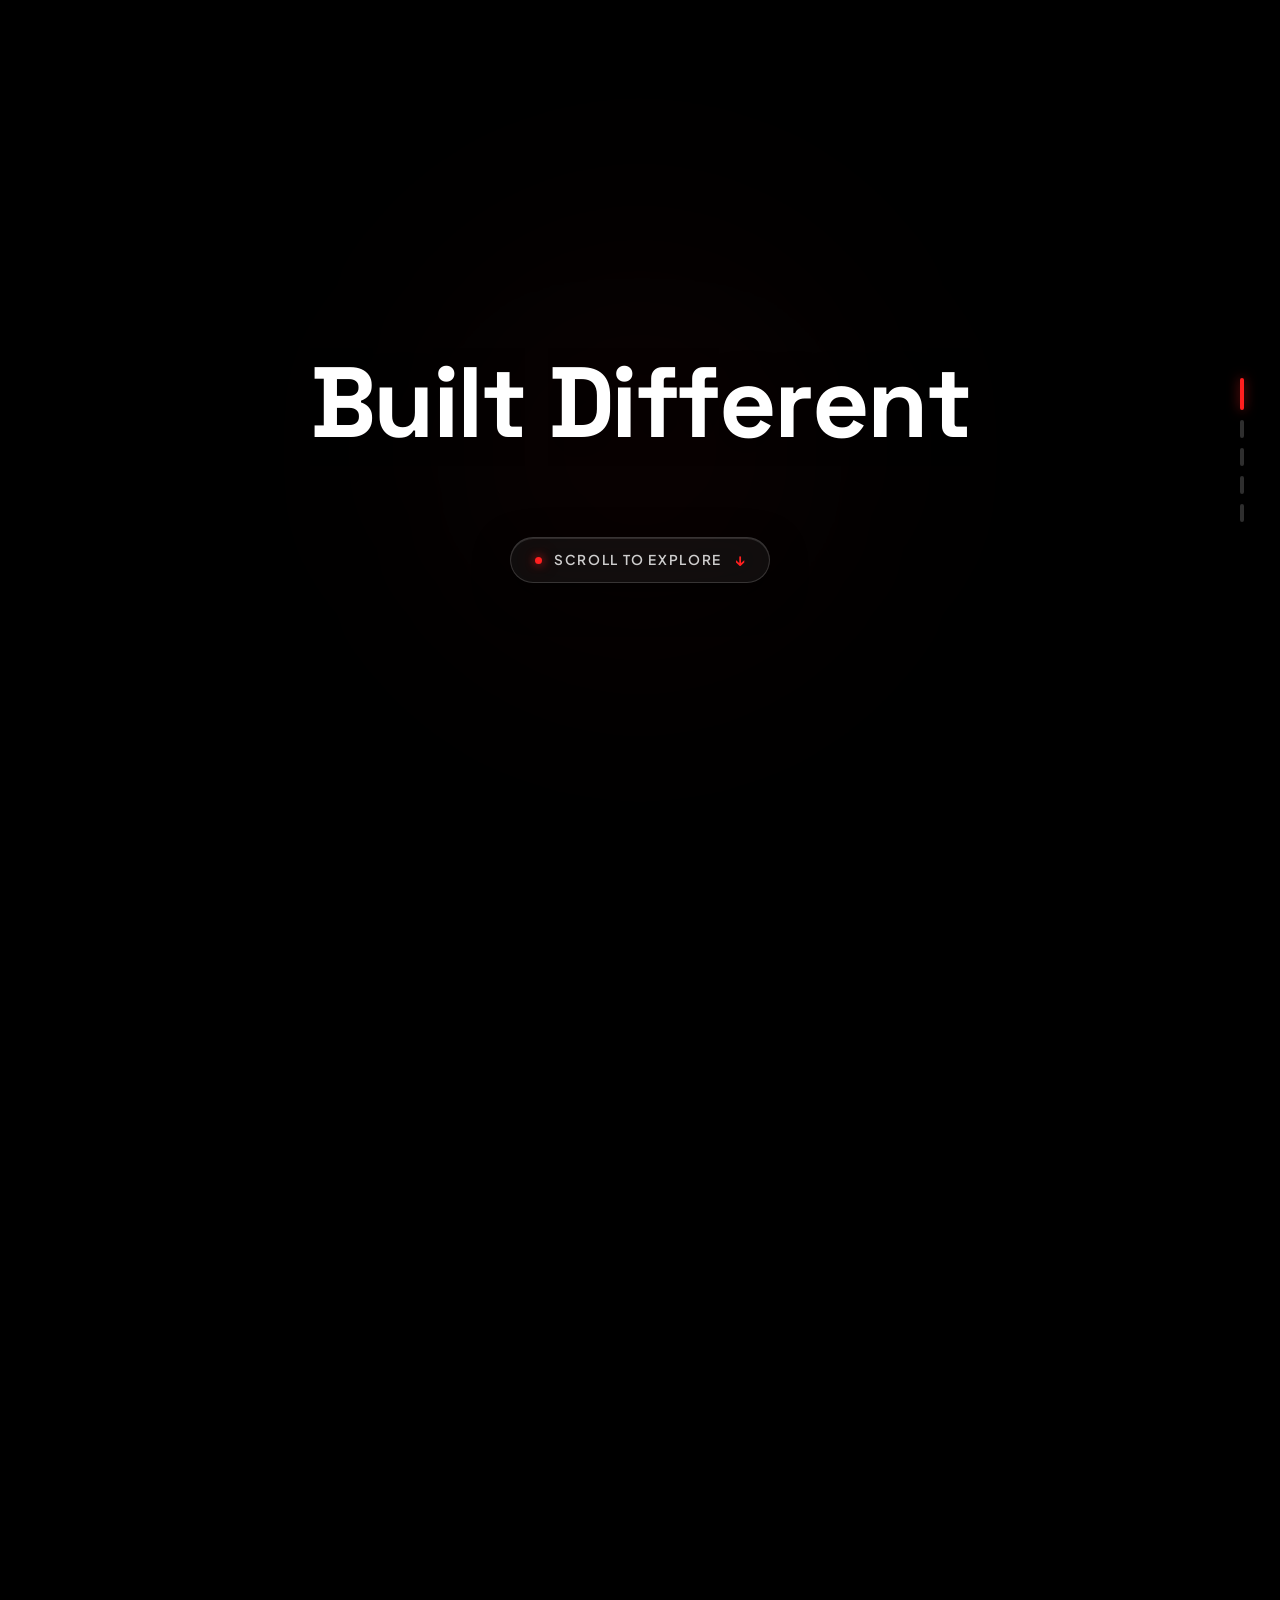
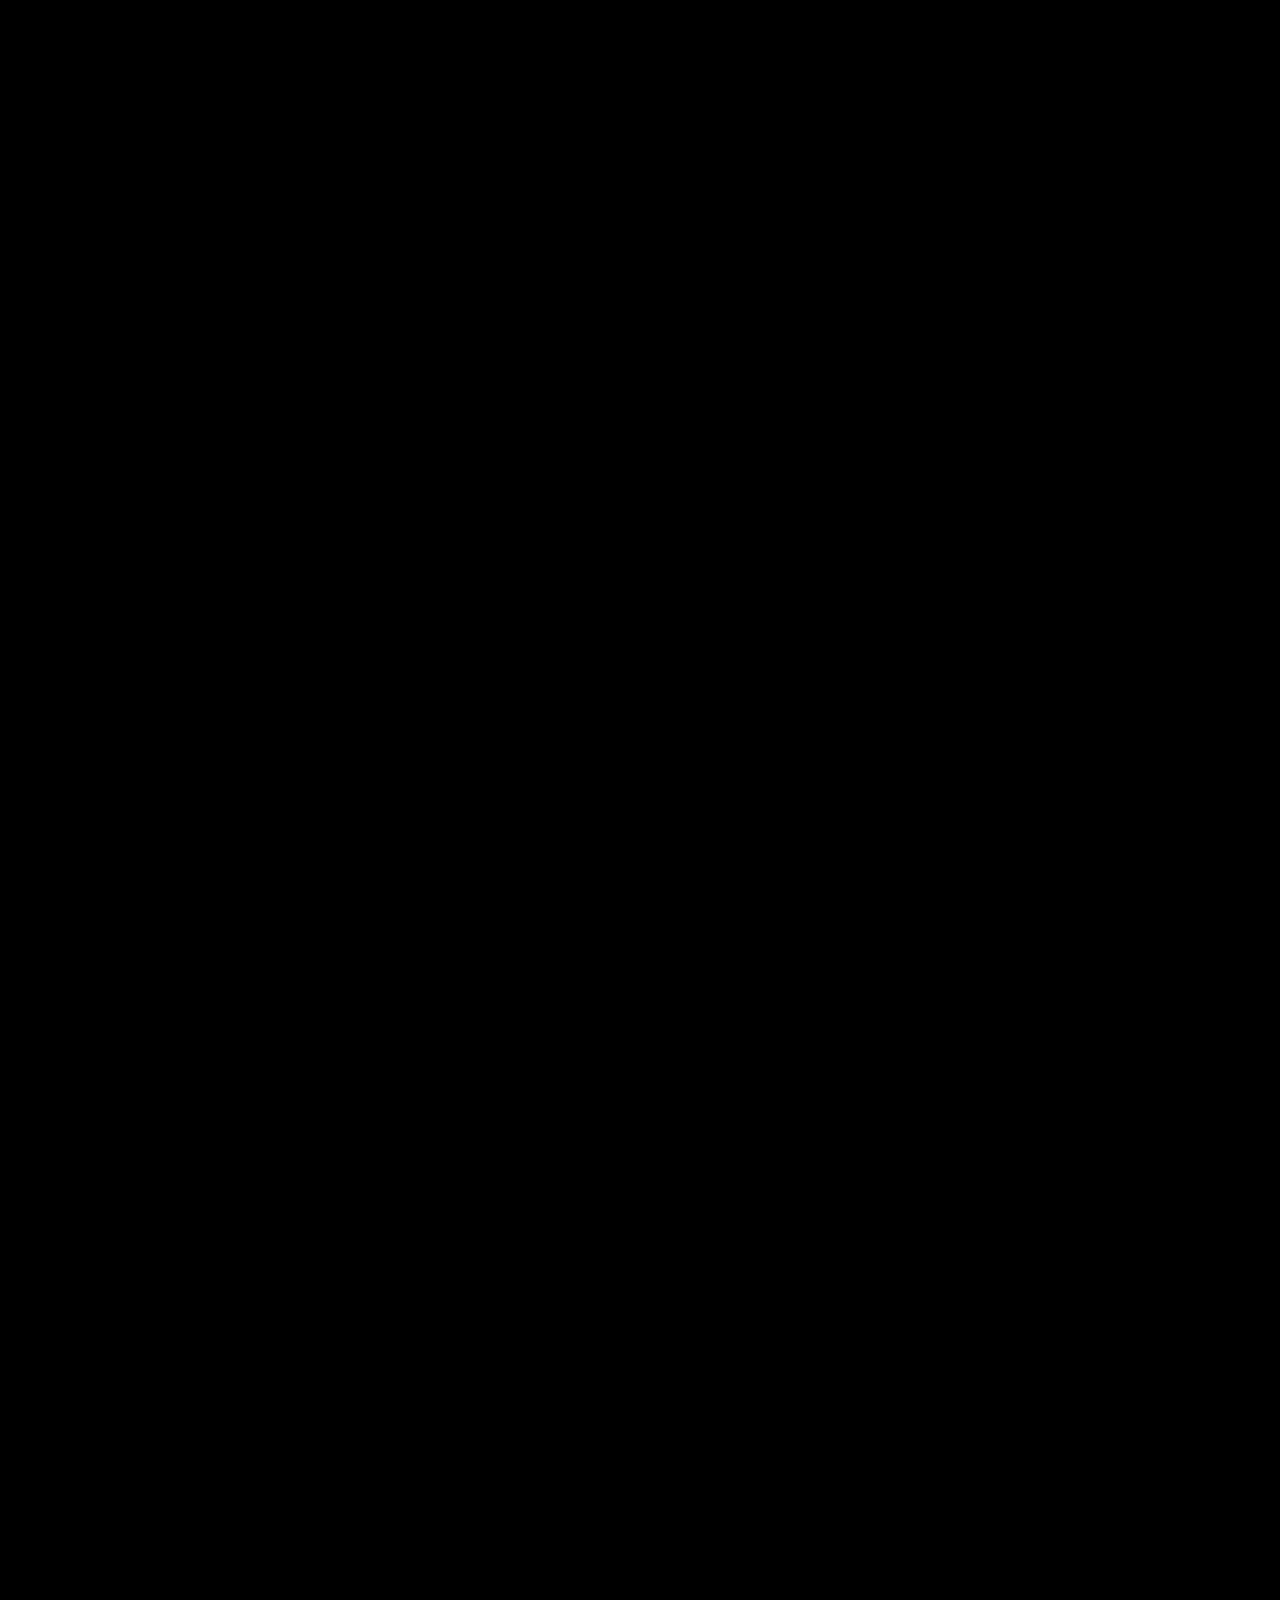
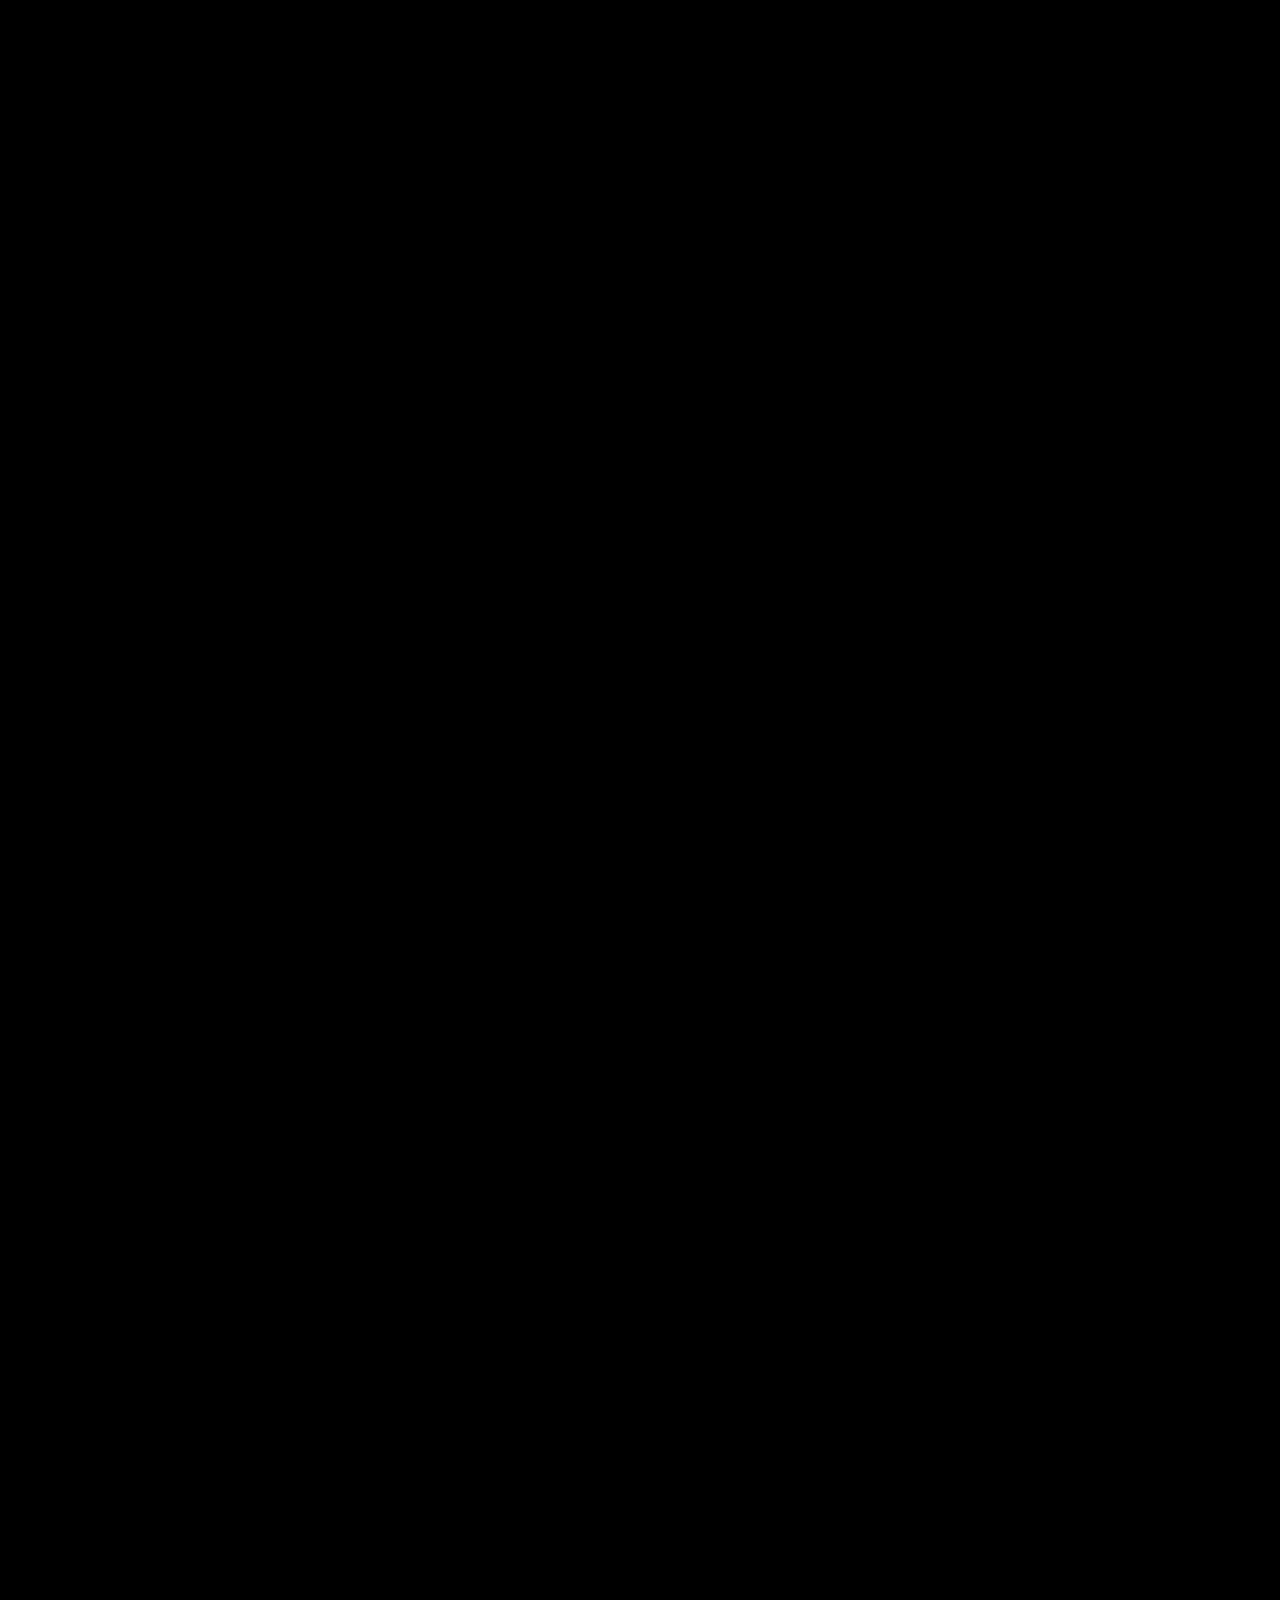
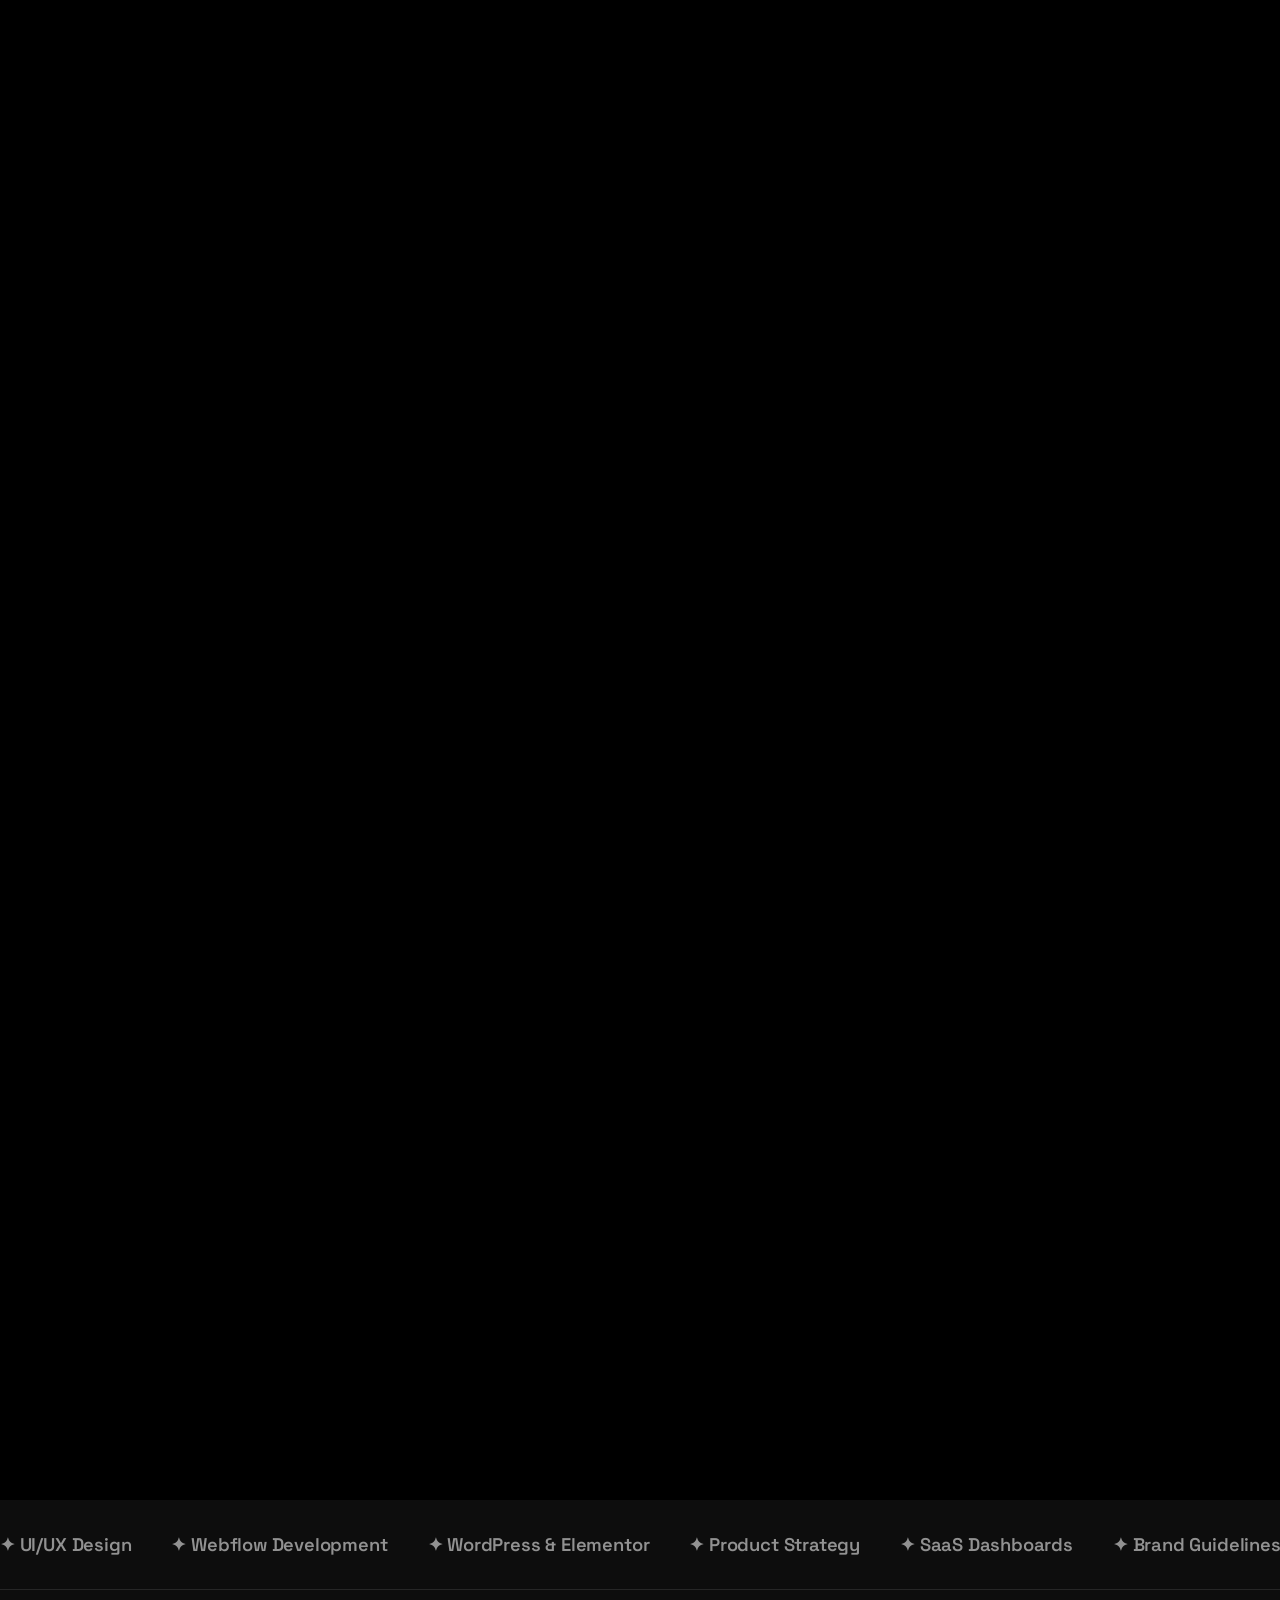
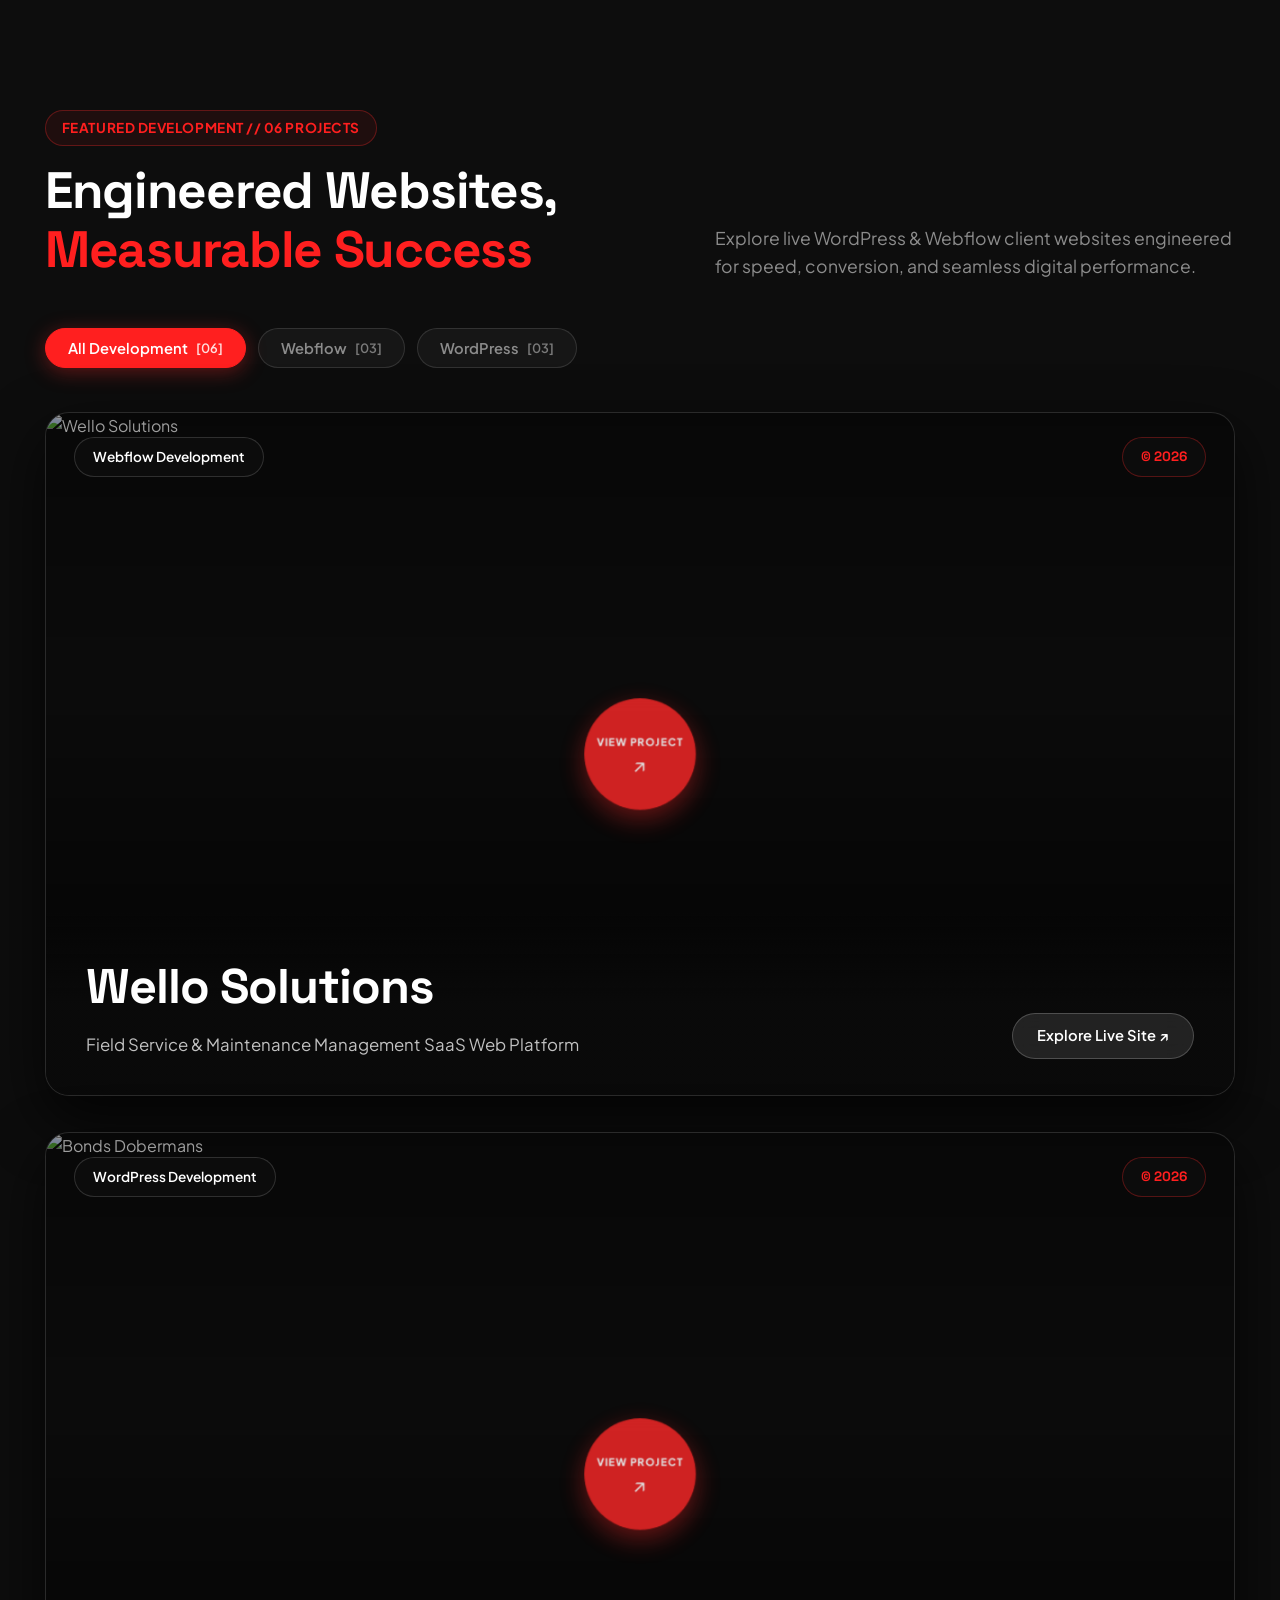
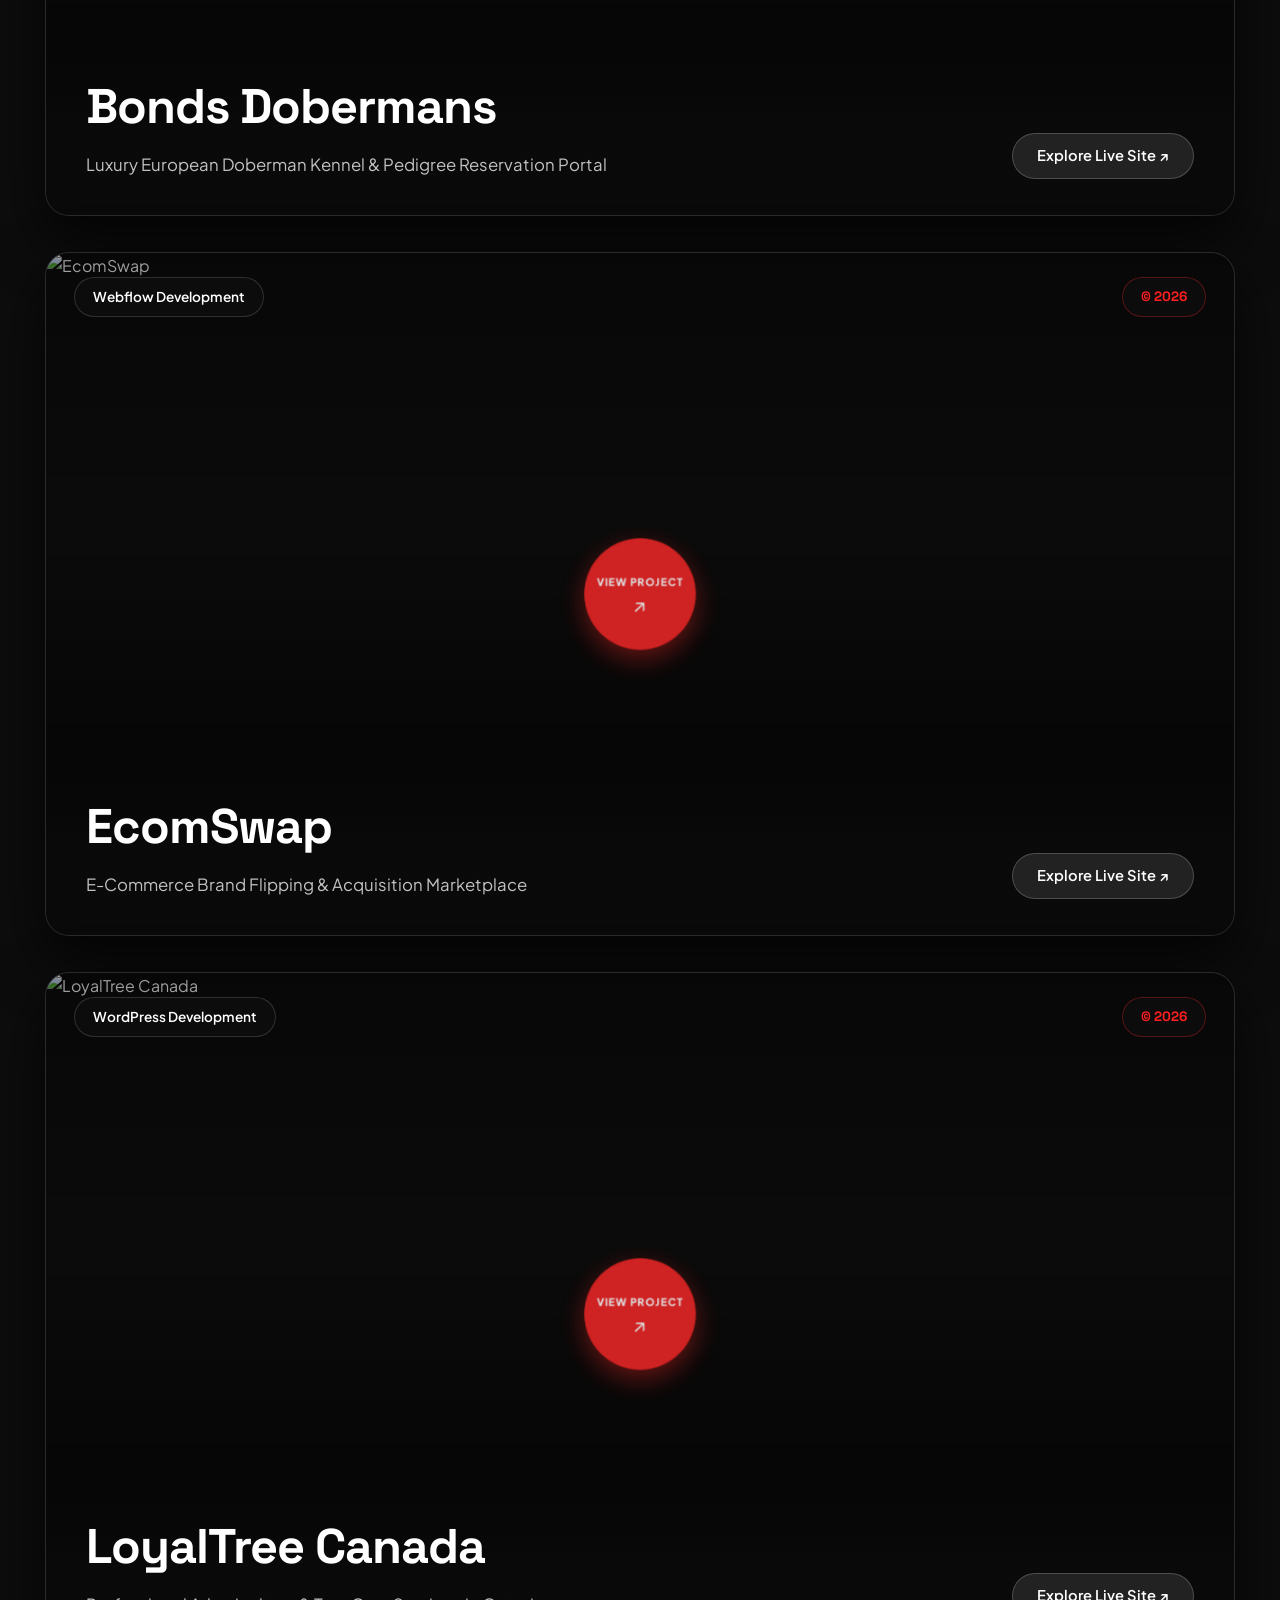
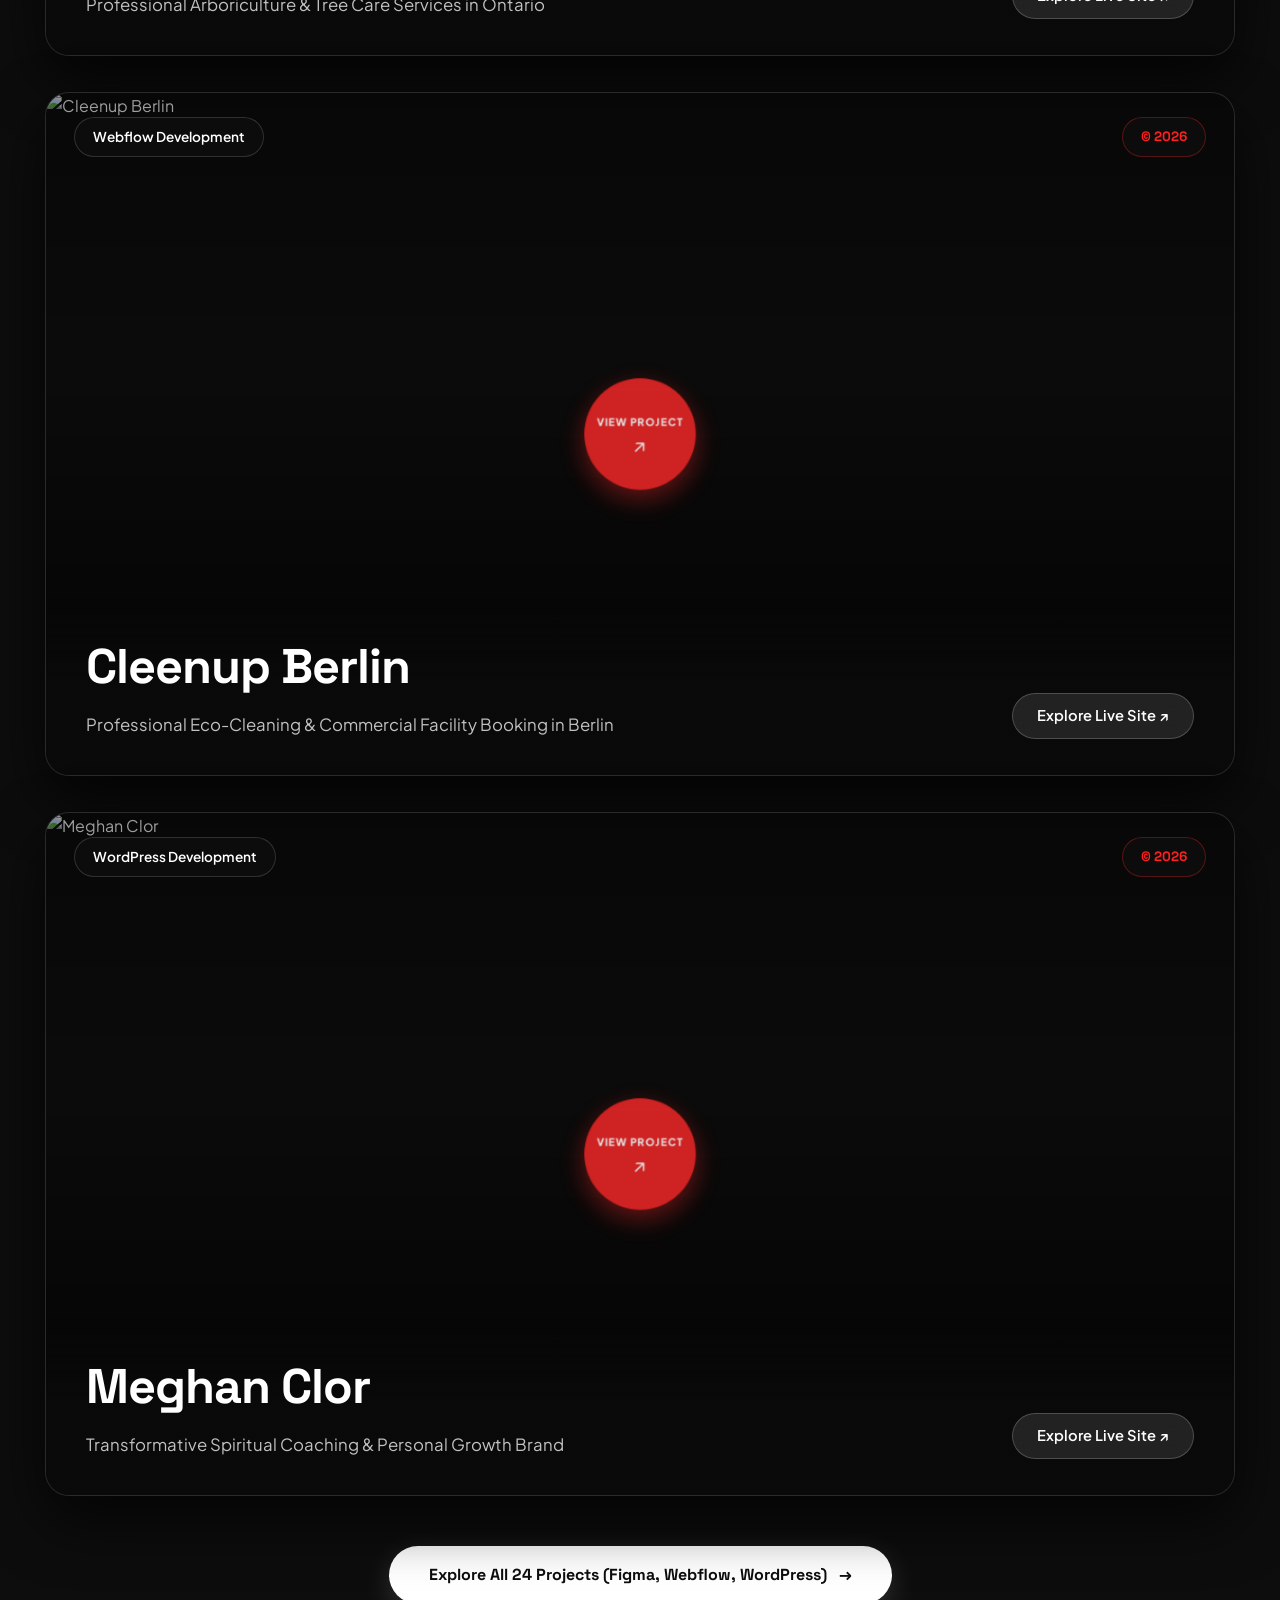
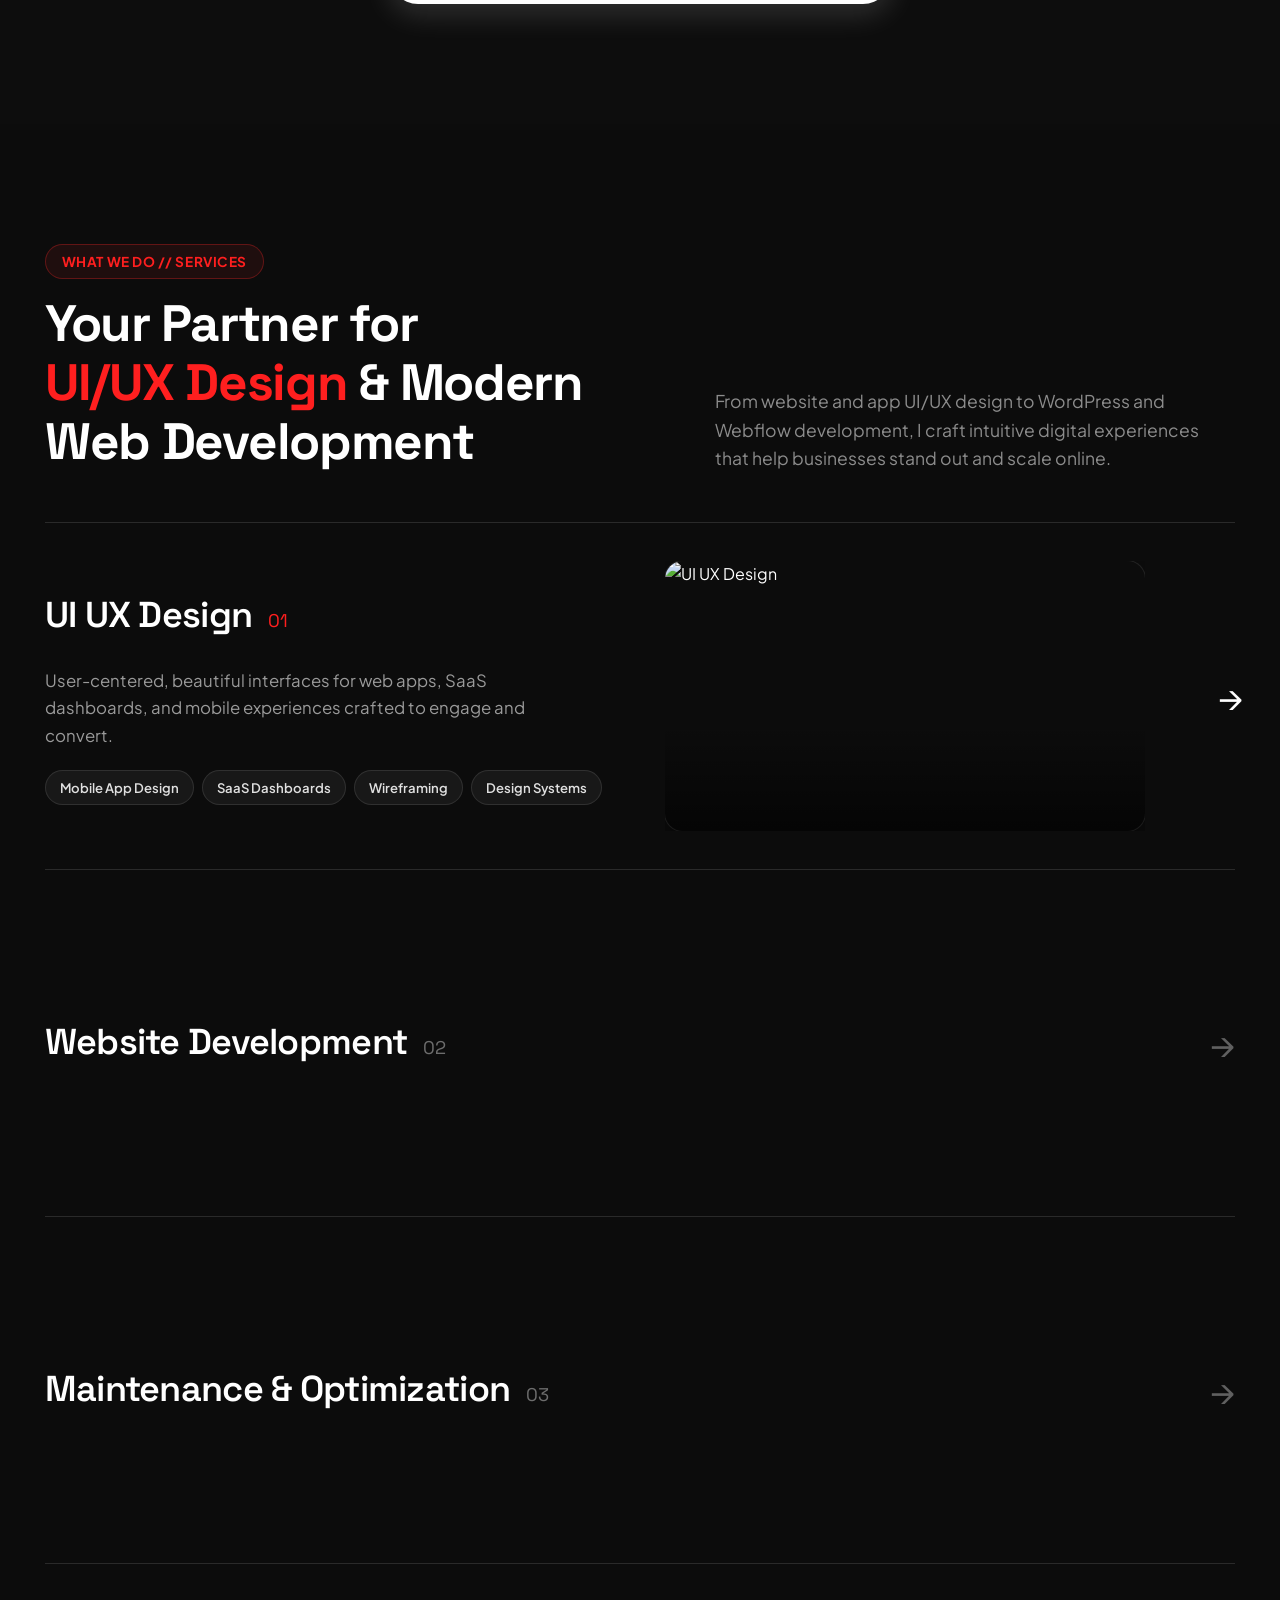
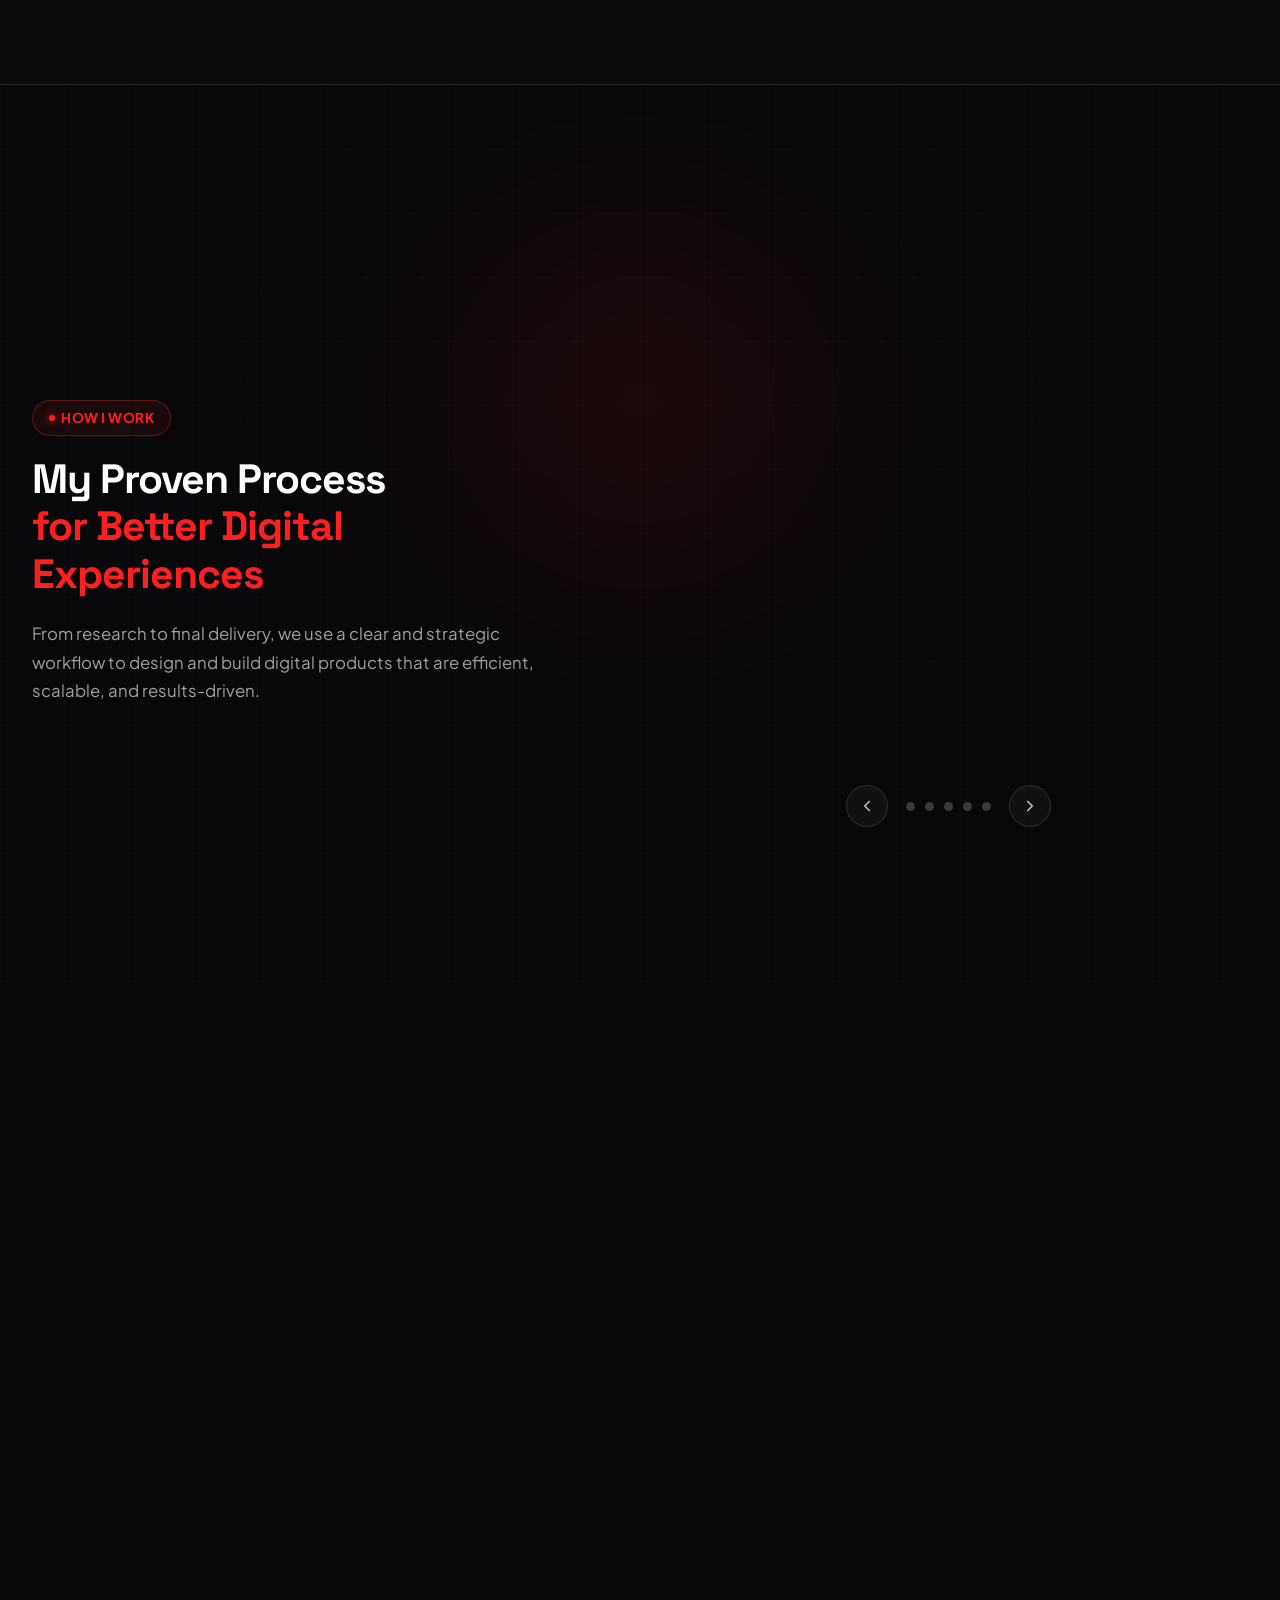
==== commit 9bdcd2d7: "demo test" ====
--- a/index.html
+++ b/index.html
@@ -44,7 +44,7 @@
     <nav class="navbar">
       <!-- Brand Logo -->
       <a href="#vision" class="brand-logo-link" aria-label="Sartaj Ahmed Home">
-        <span class="brand-logo-text">sartaj®</span>
+        <span class="brand-logo-text">Demo Test</span>
       </a>
 
       <!-- Desktop Navigation Menu (No About) -->
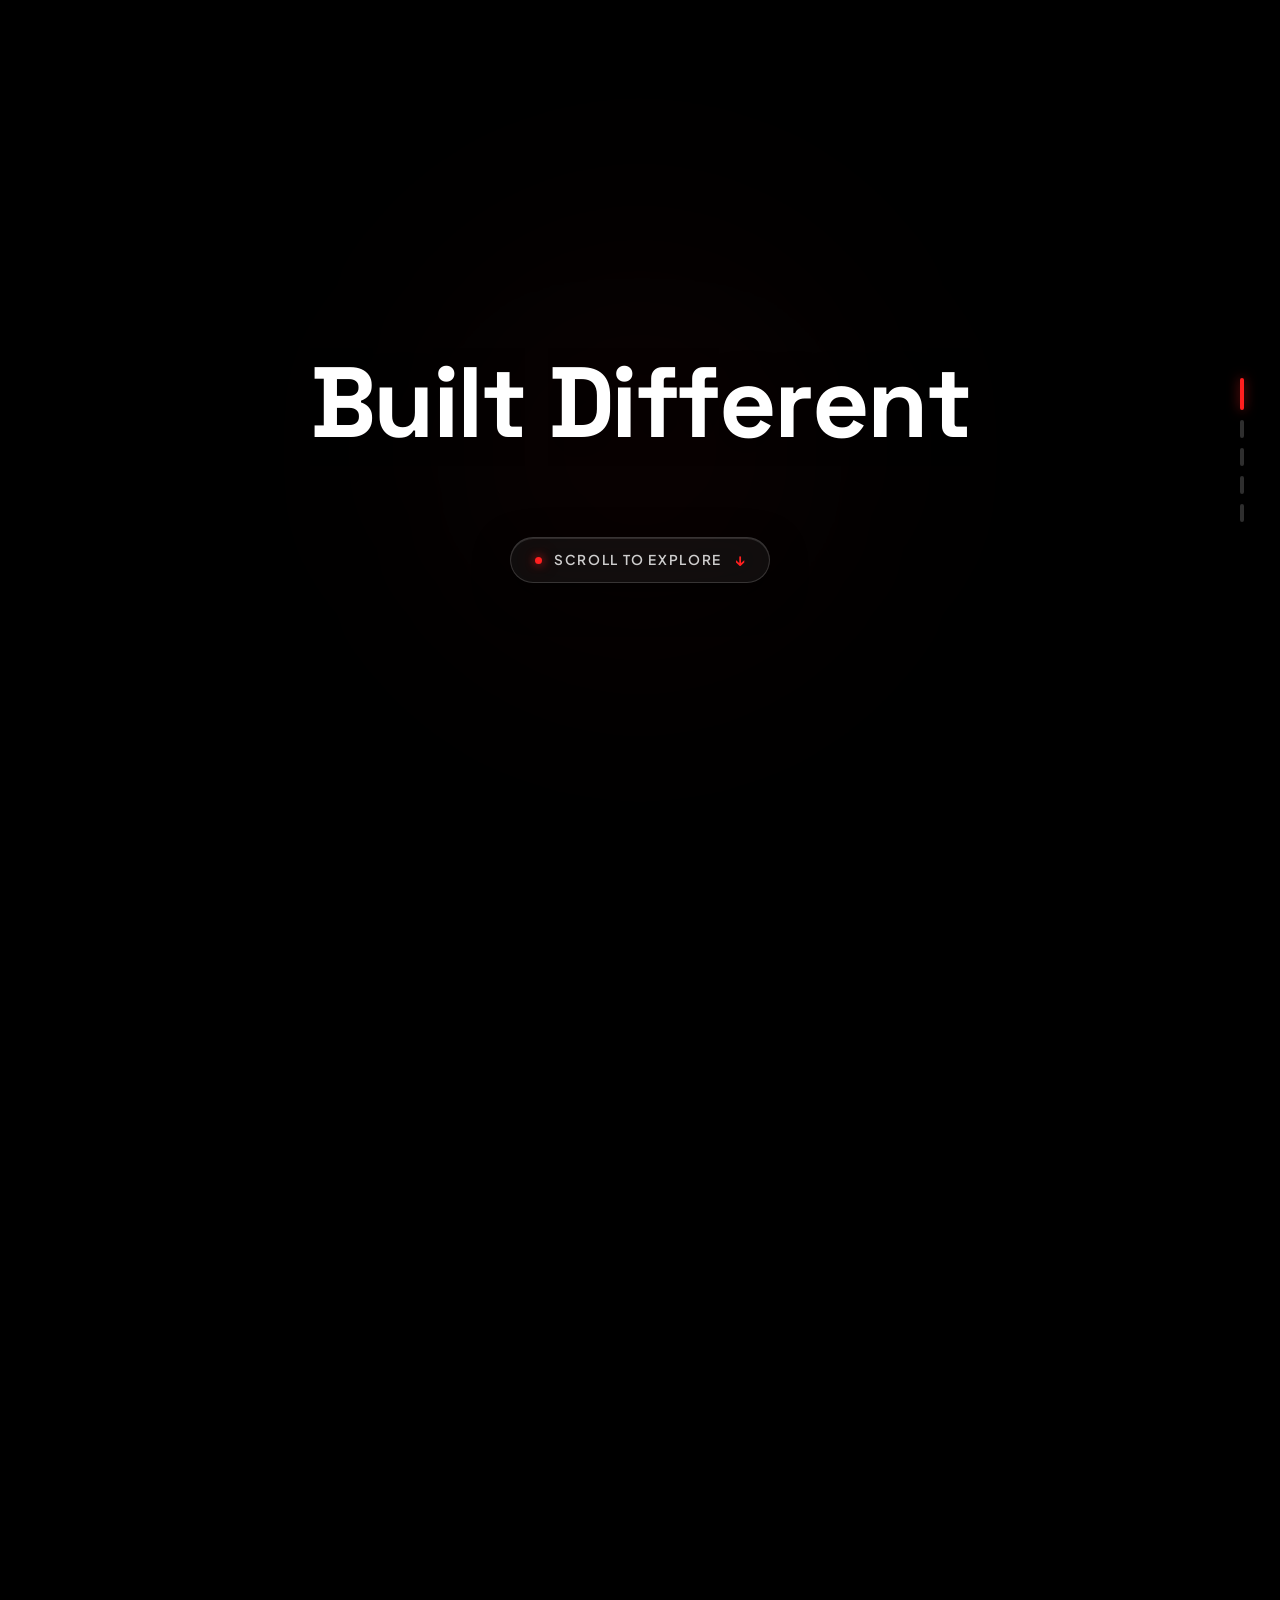
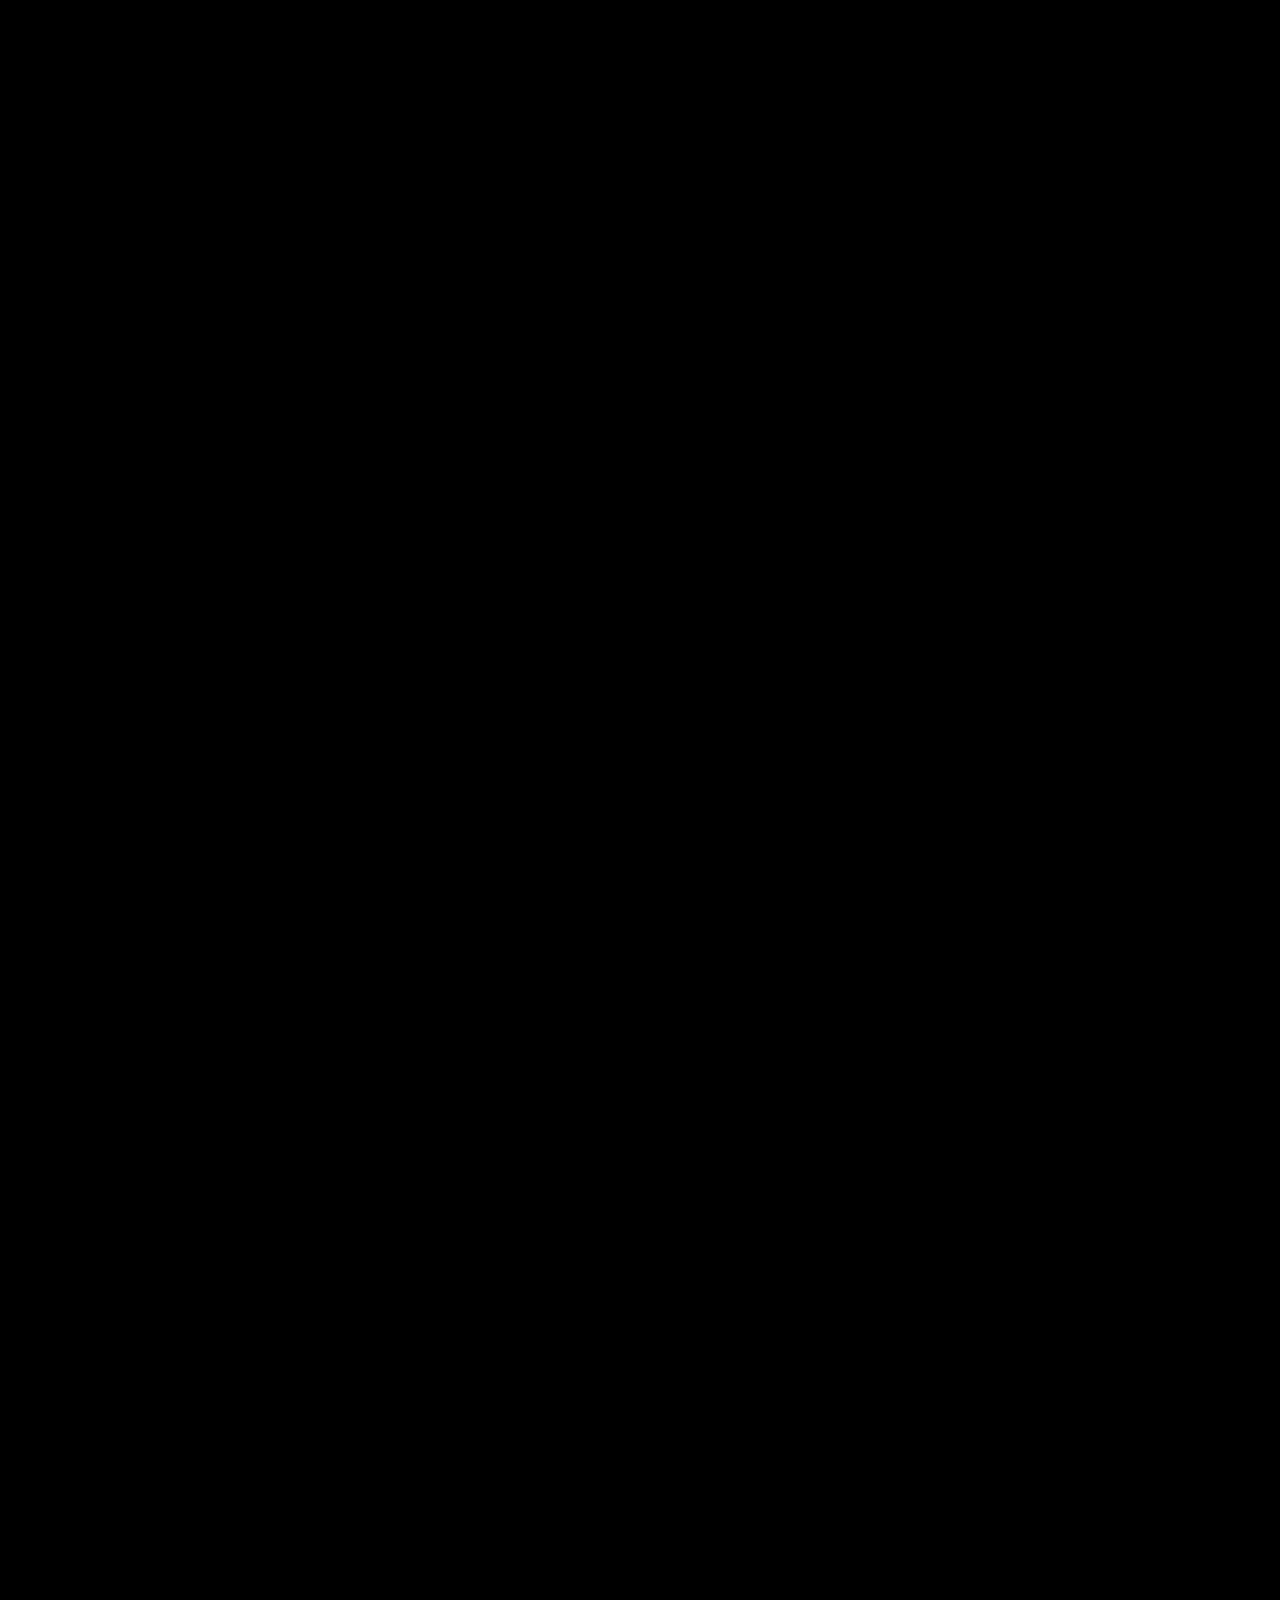
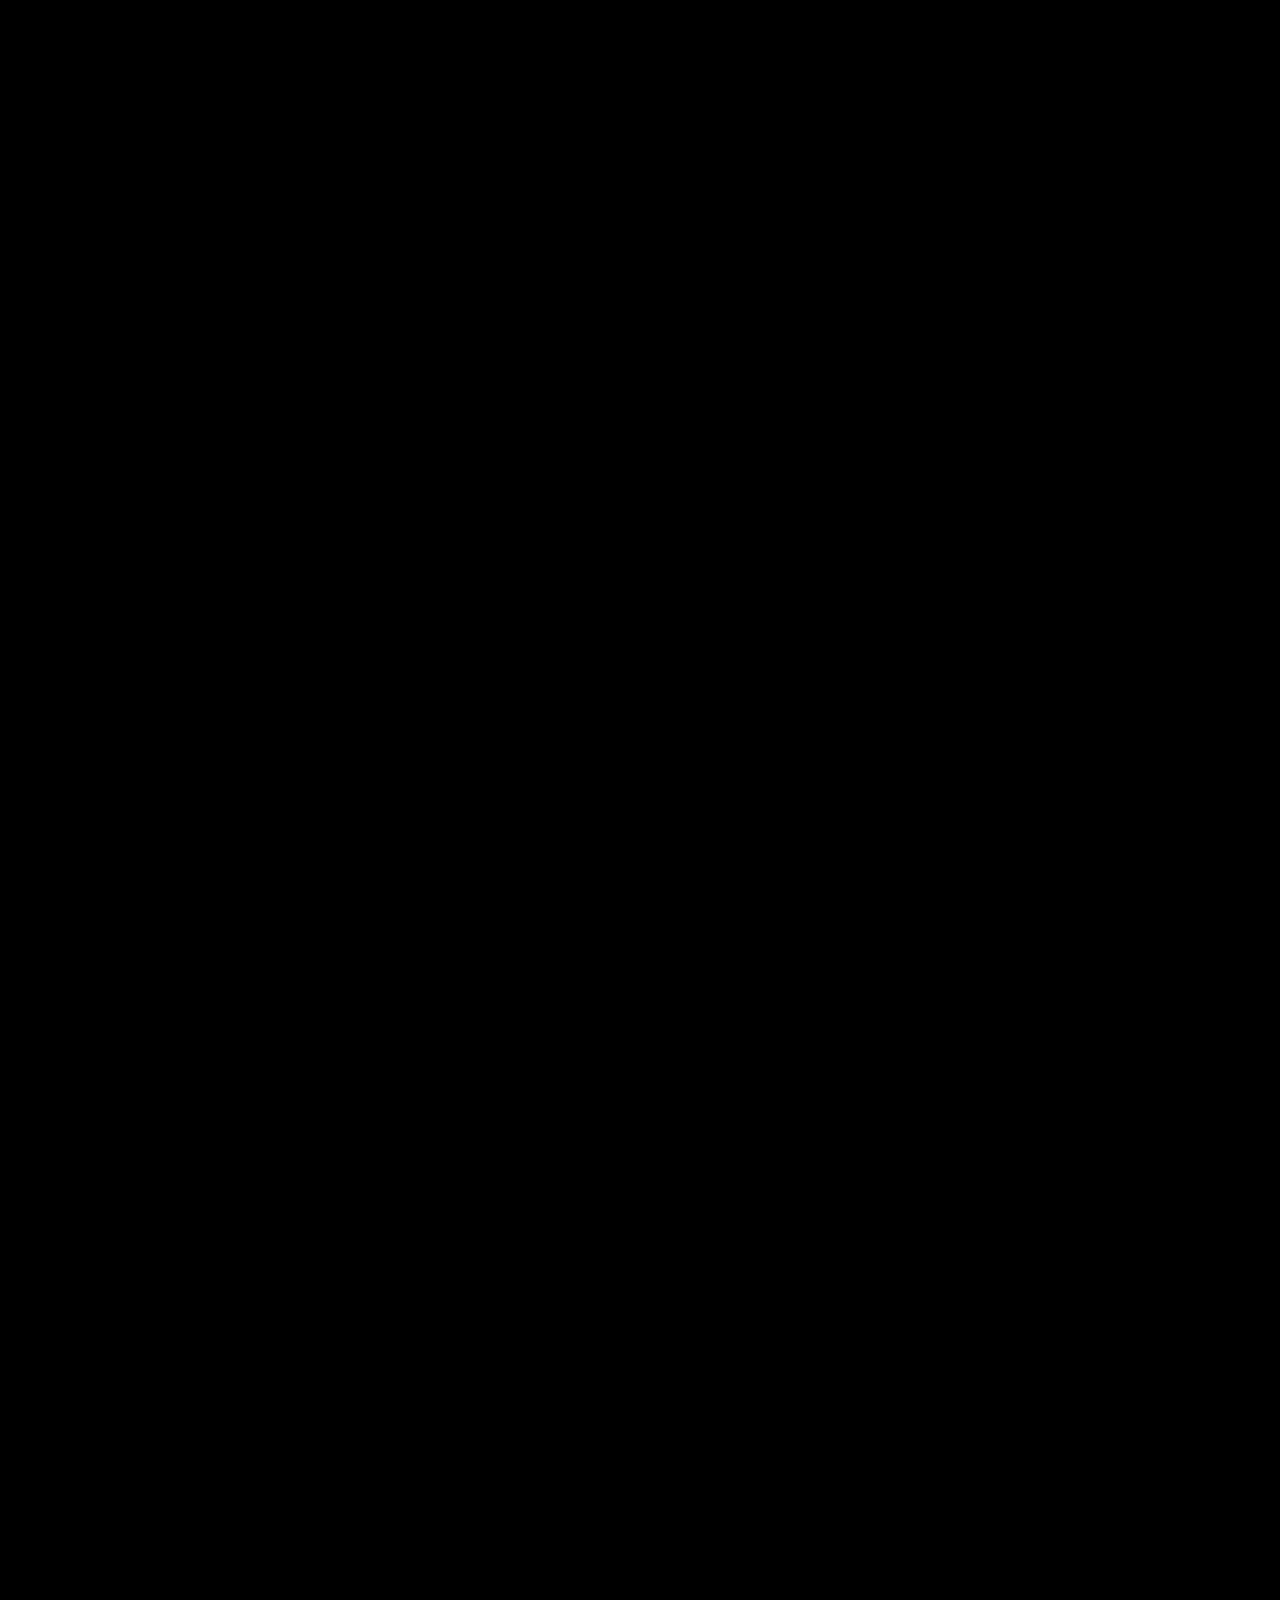
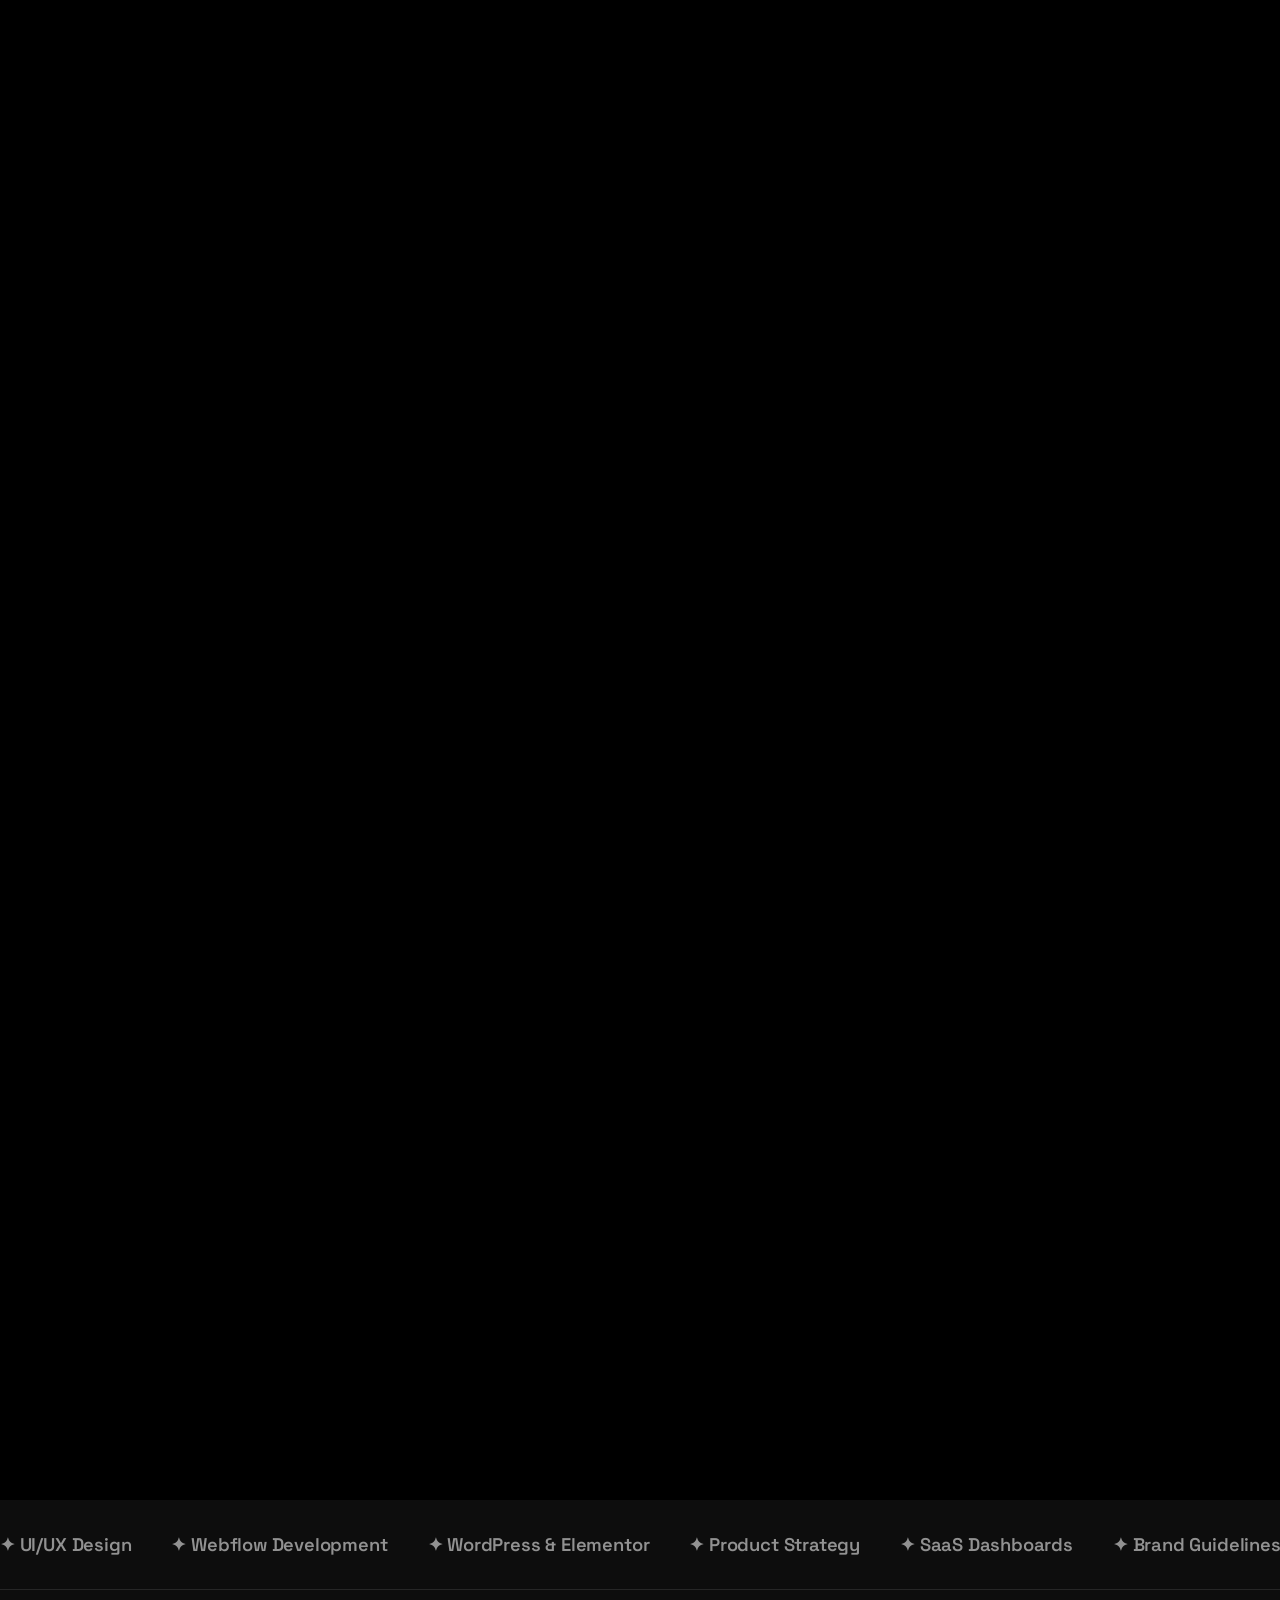
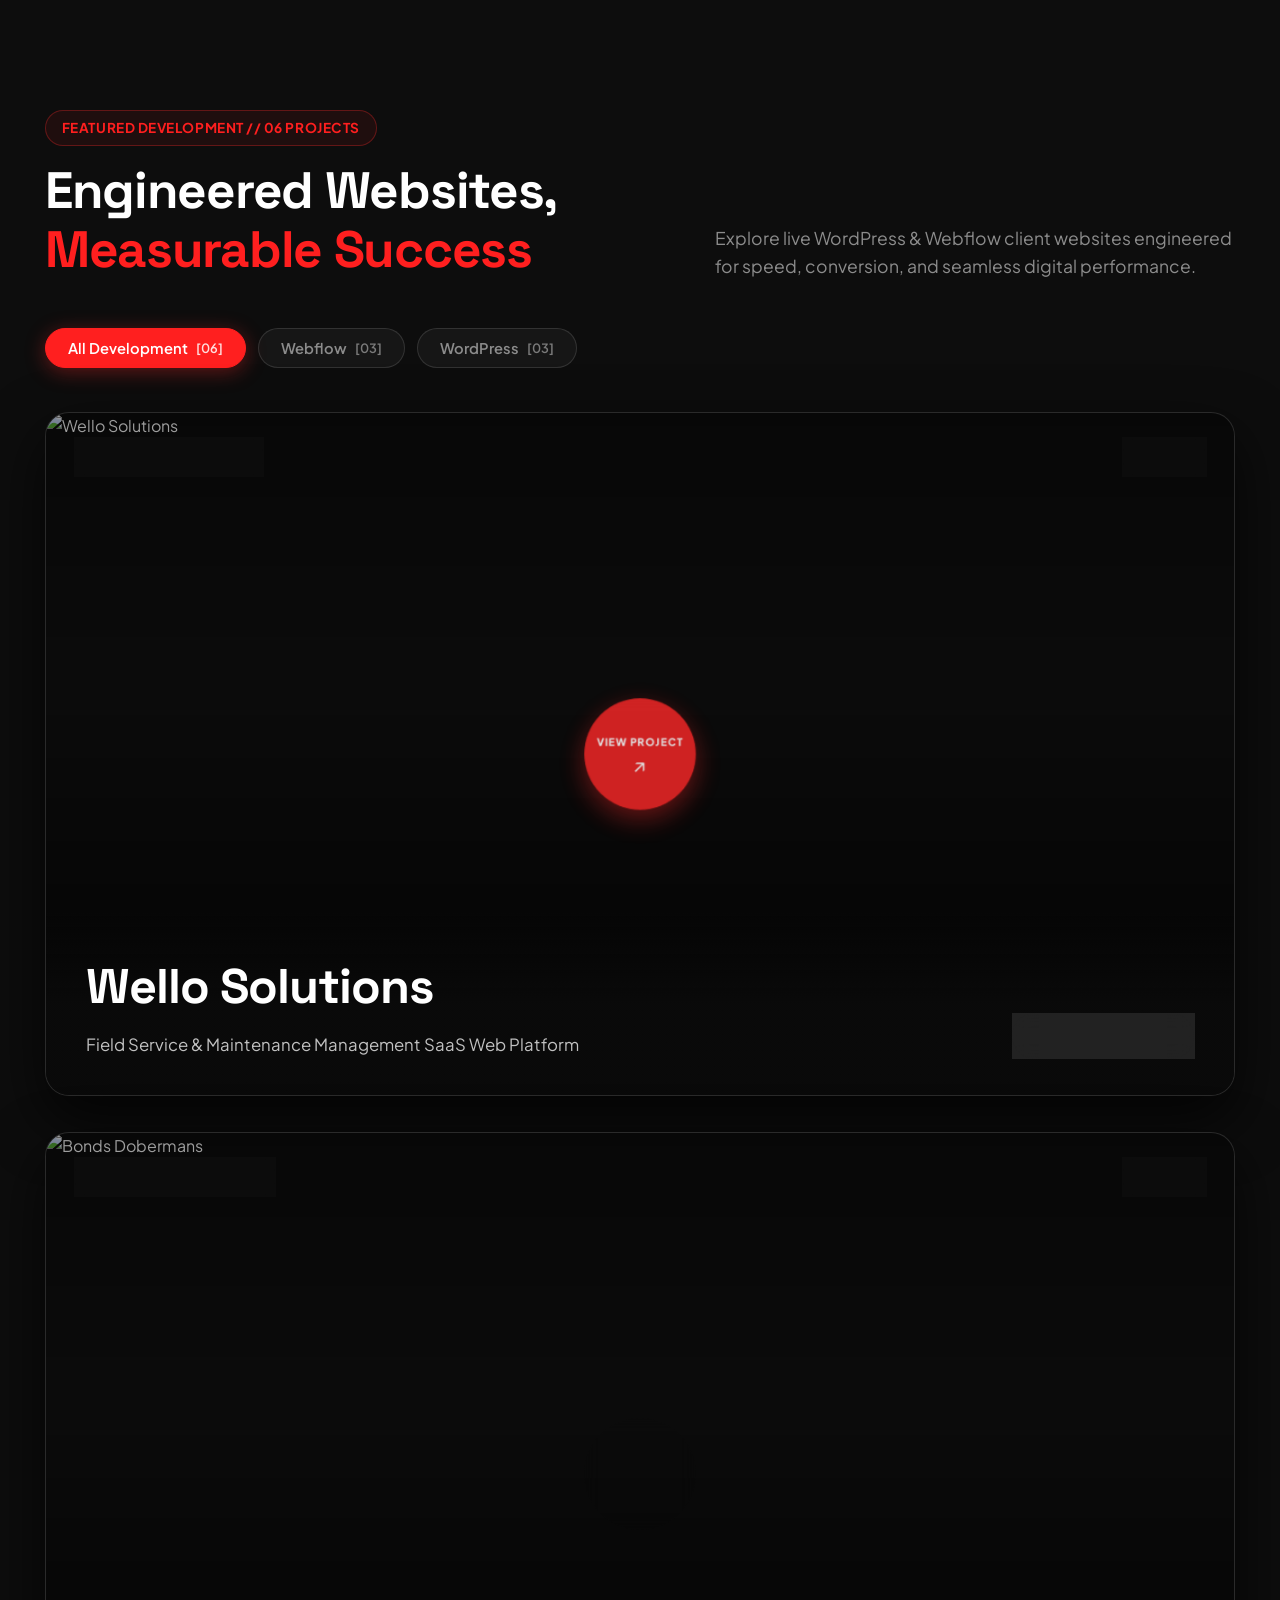
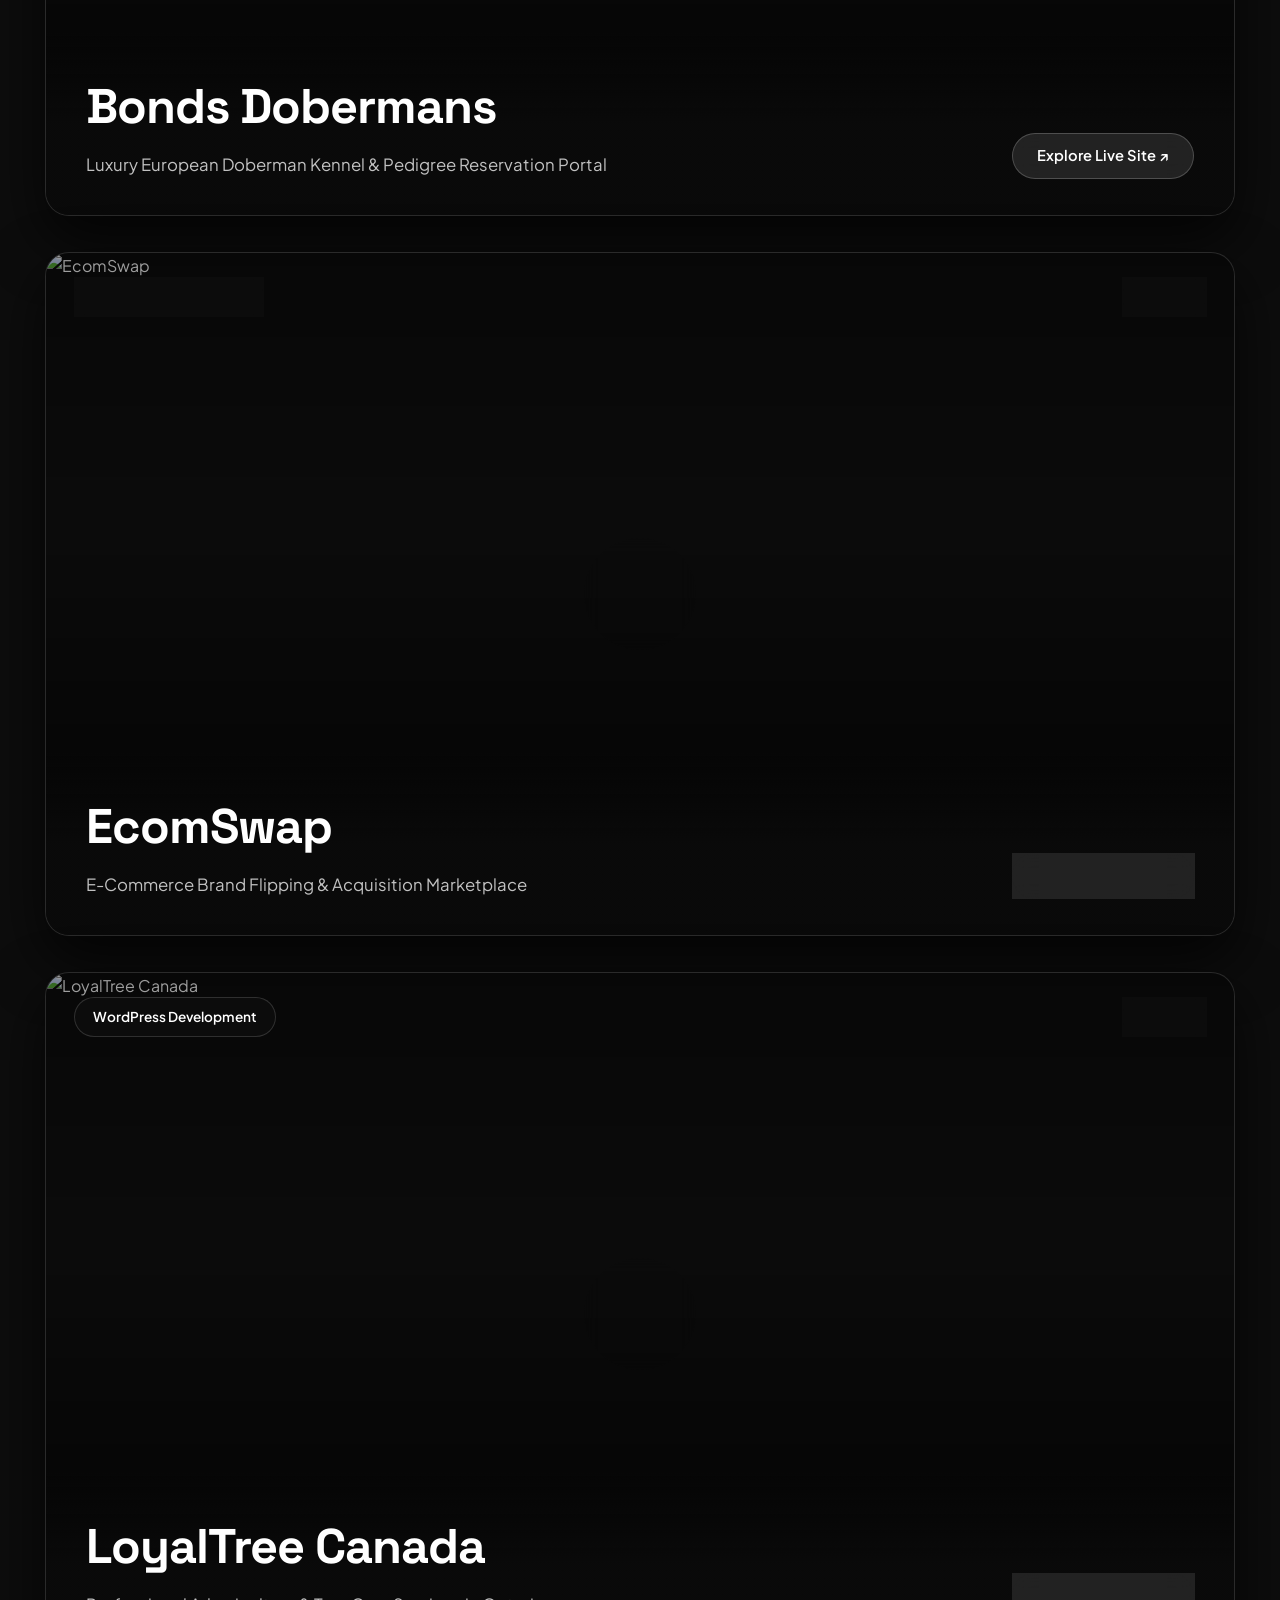
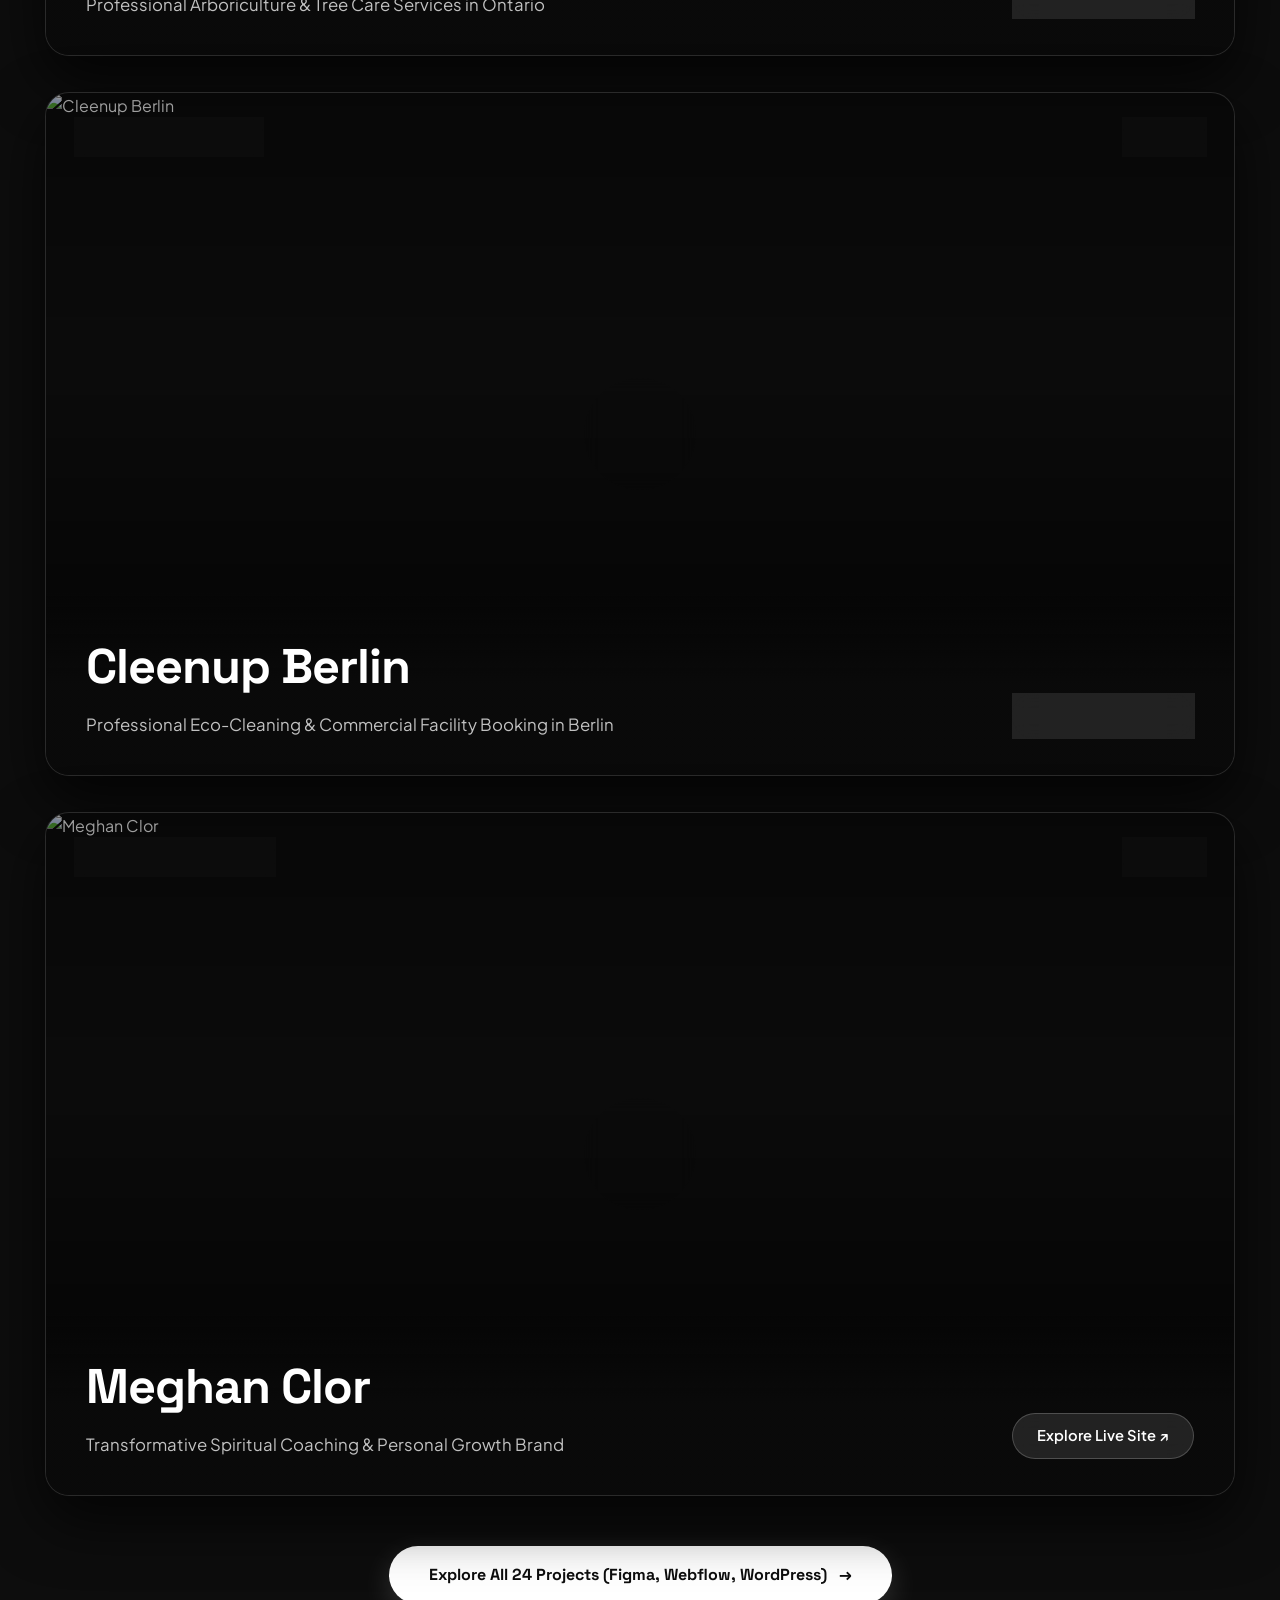
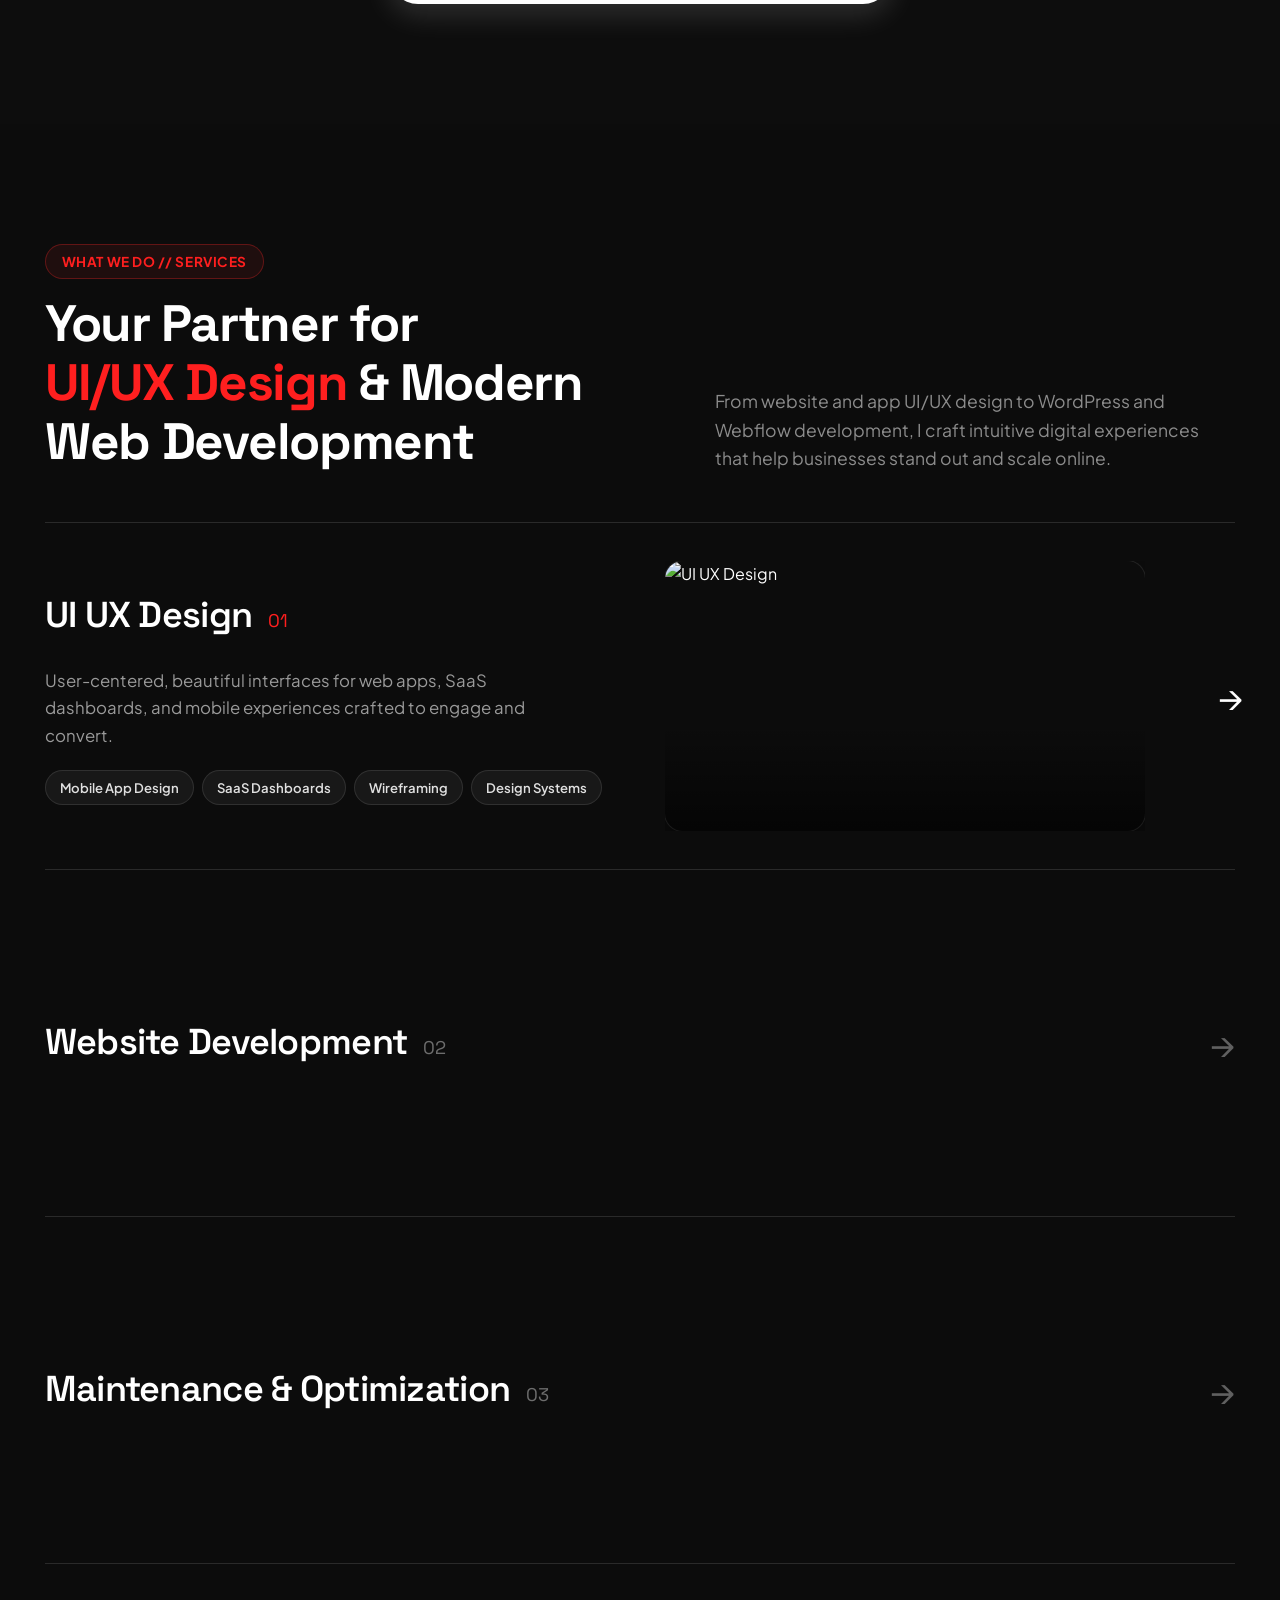
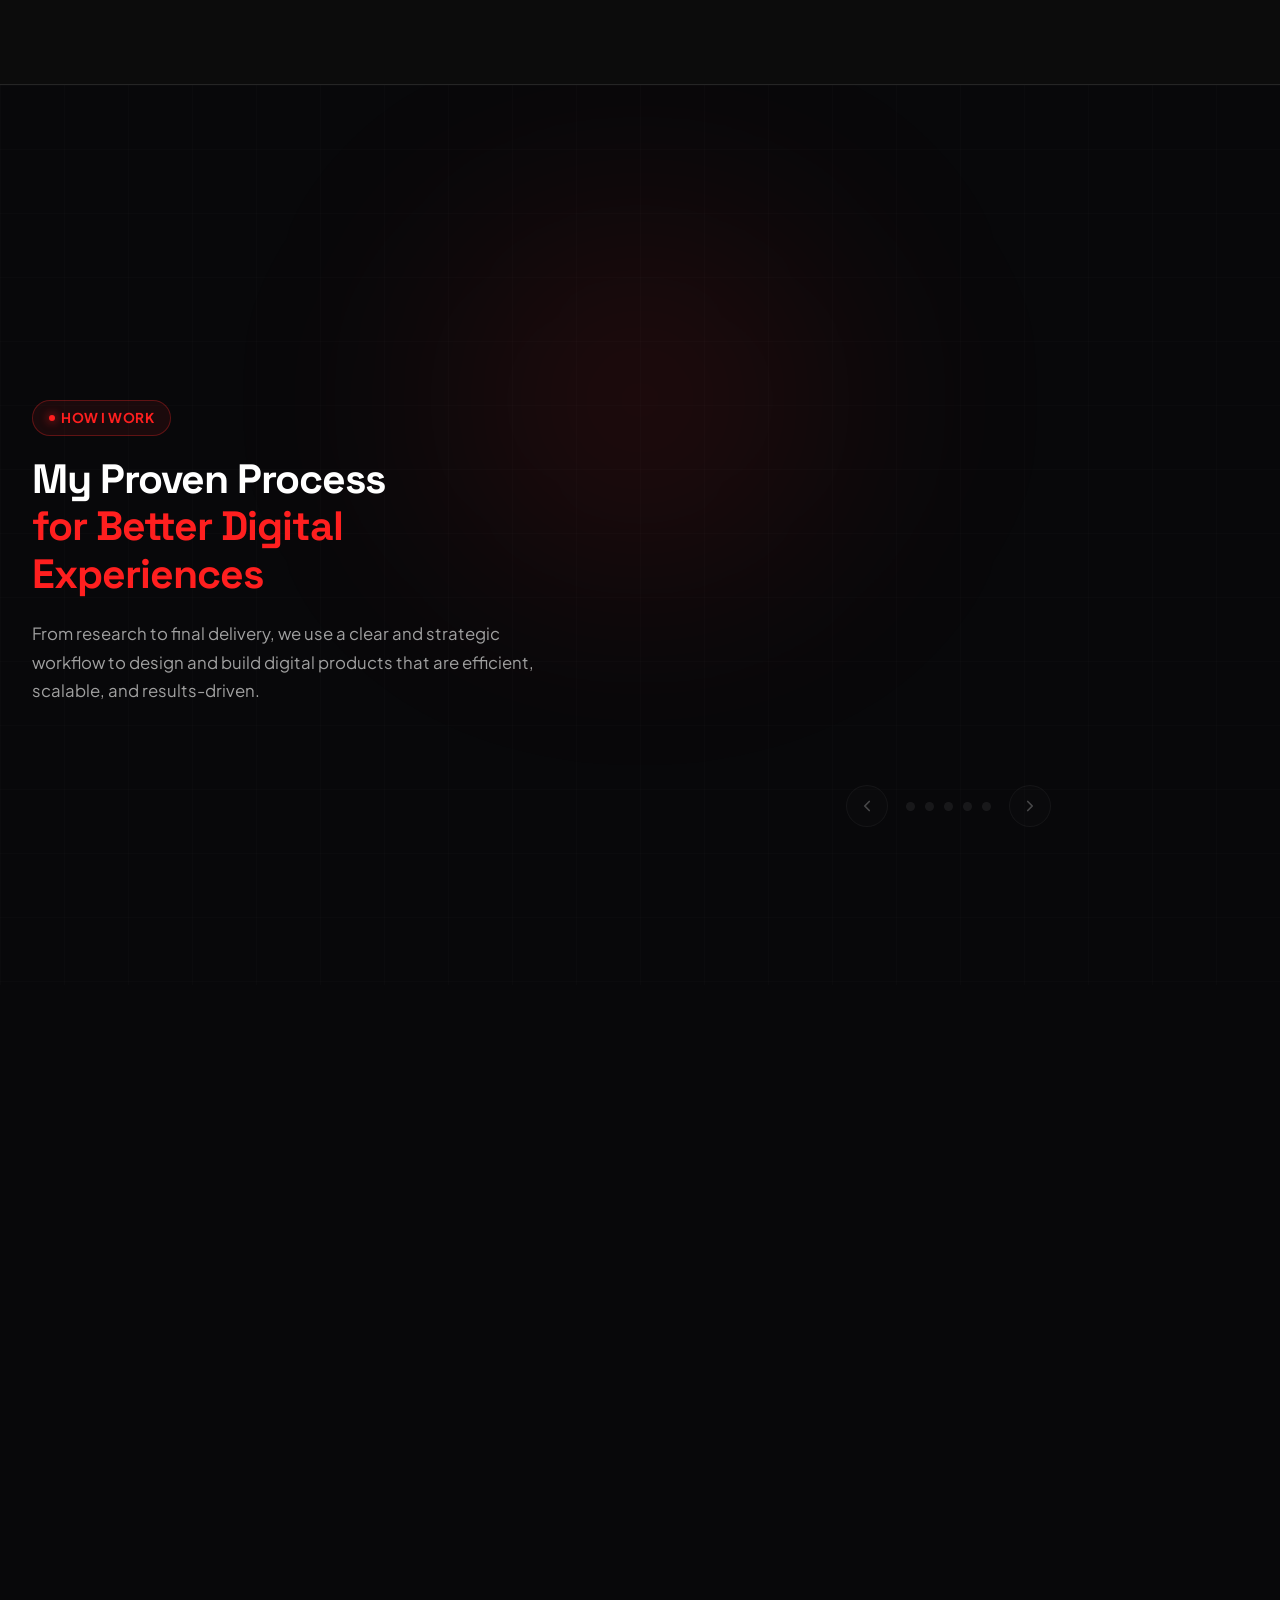
==== commit 6e2fee19: "Publish Sartaj Ahmed portfolio site" ====
--- a/index.html
+++ b/index.html
@@ -44,7 +44,7 @@
     <nav class="navbar">
       <!-- Brand Logo -->
       <a href="#vision" class="brand-logo-link" aria-label="Sartaj Ahmed Home">
-        <span class="brand-logo-text">Demo Test</span>
+        <span class="brand-logo-text">Sartaj Ahmed</span>
       </a>
 
       <!-- Desktop Navigation Menu (No About) -->
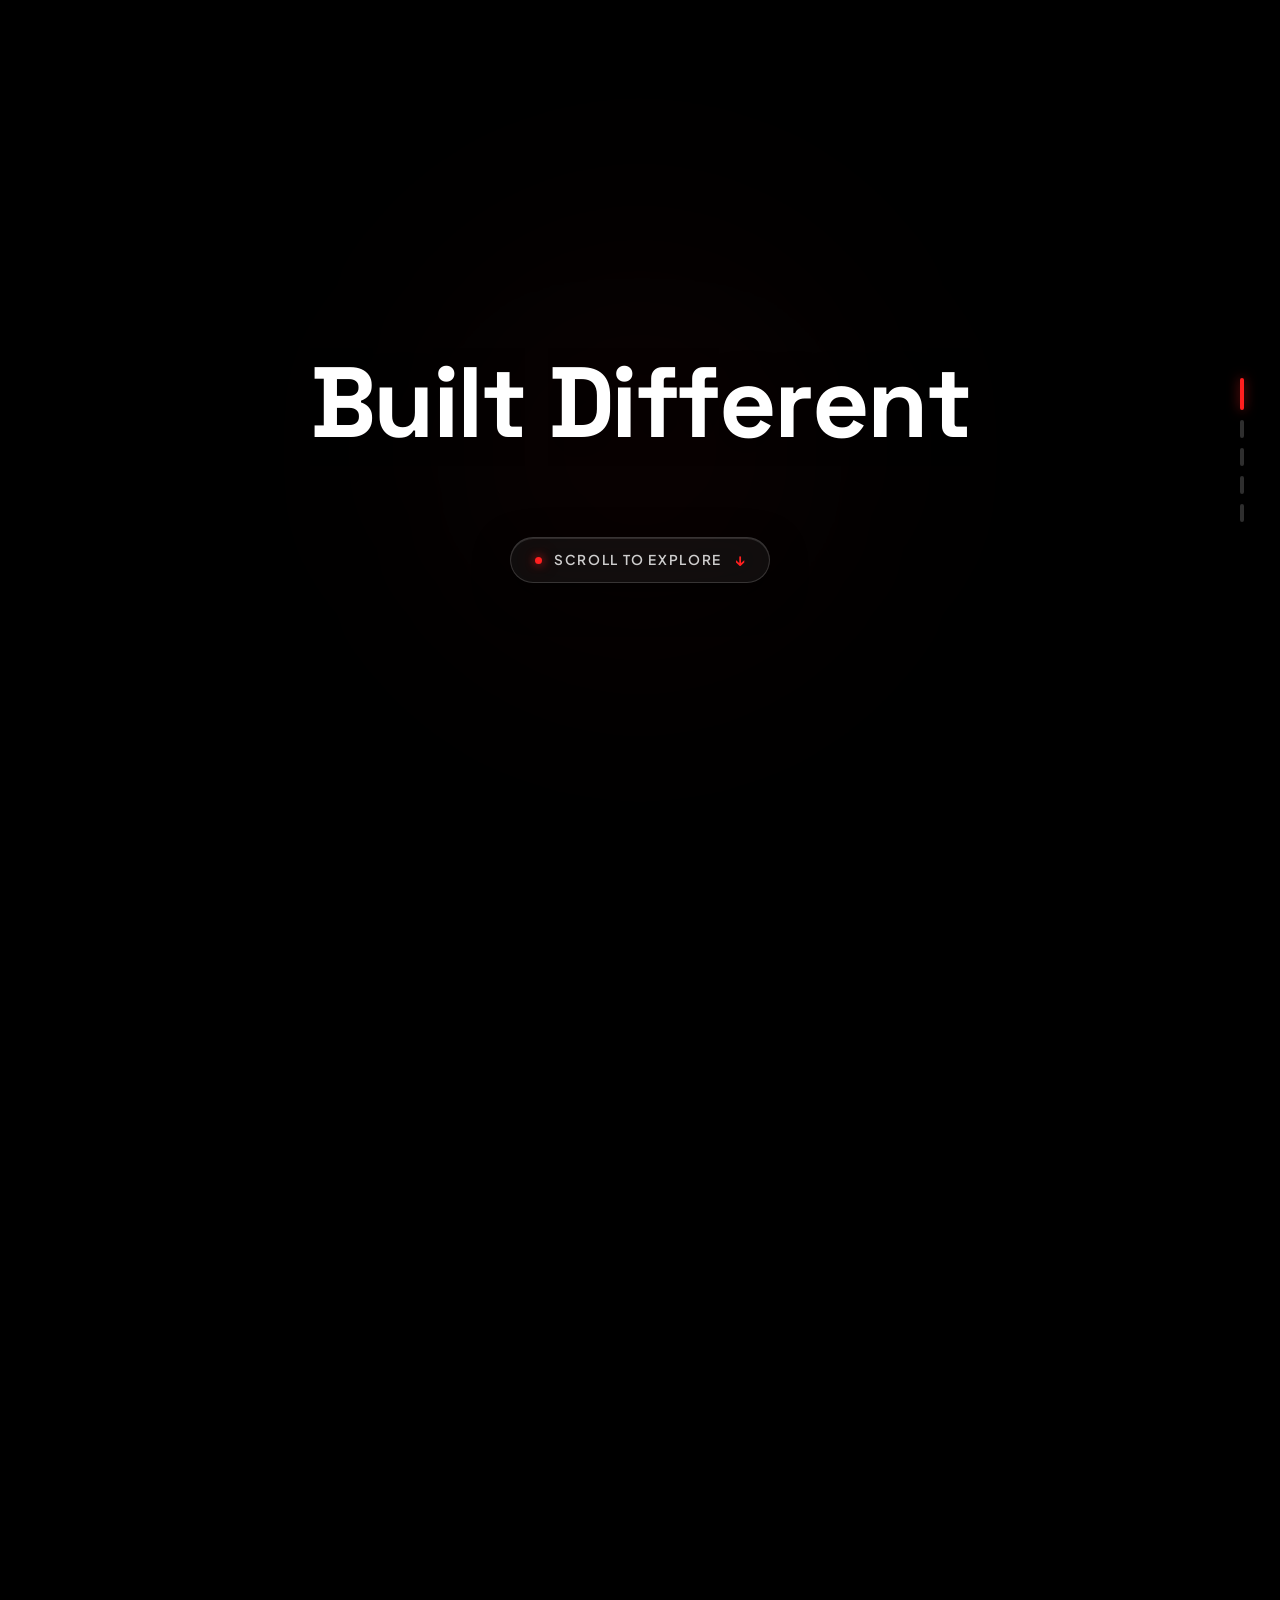
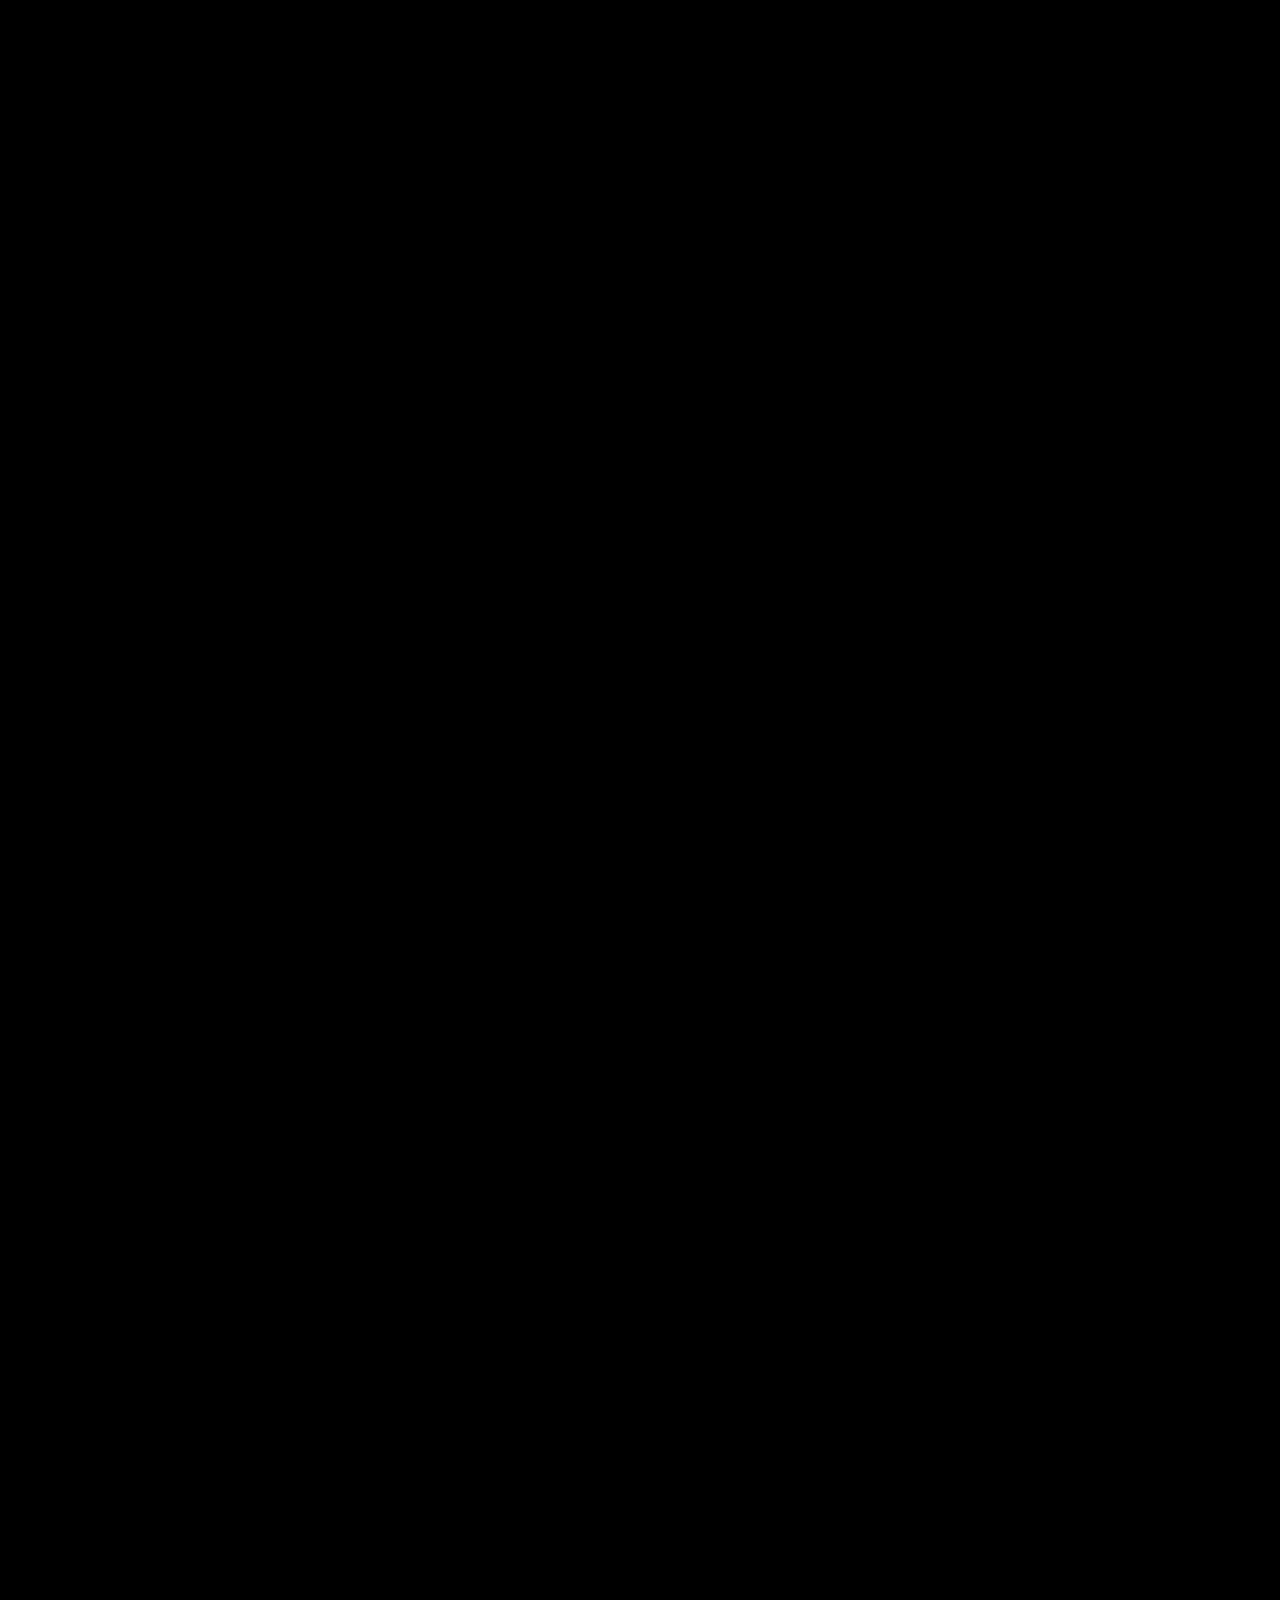
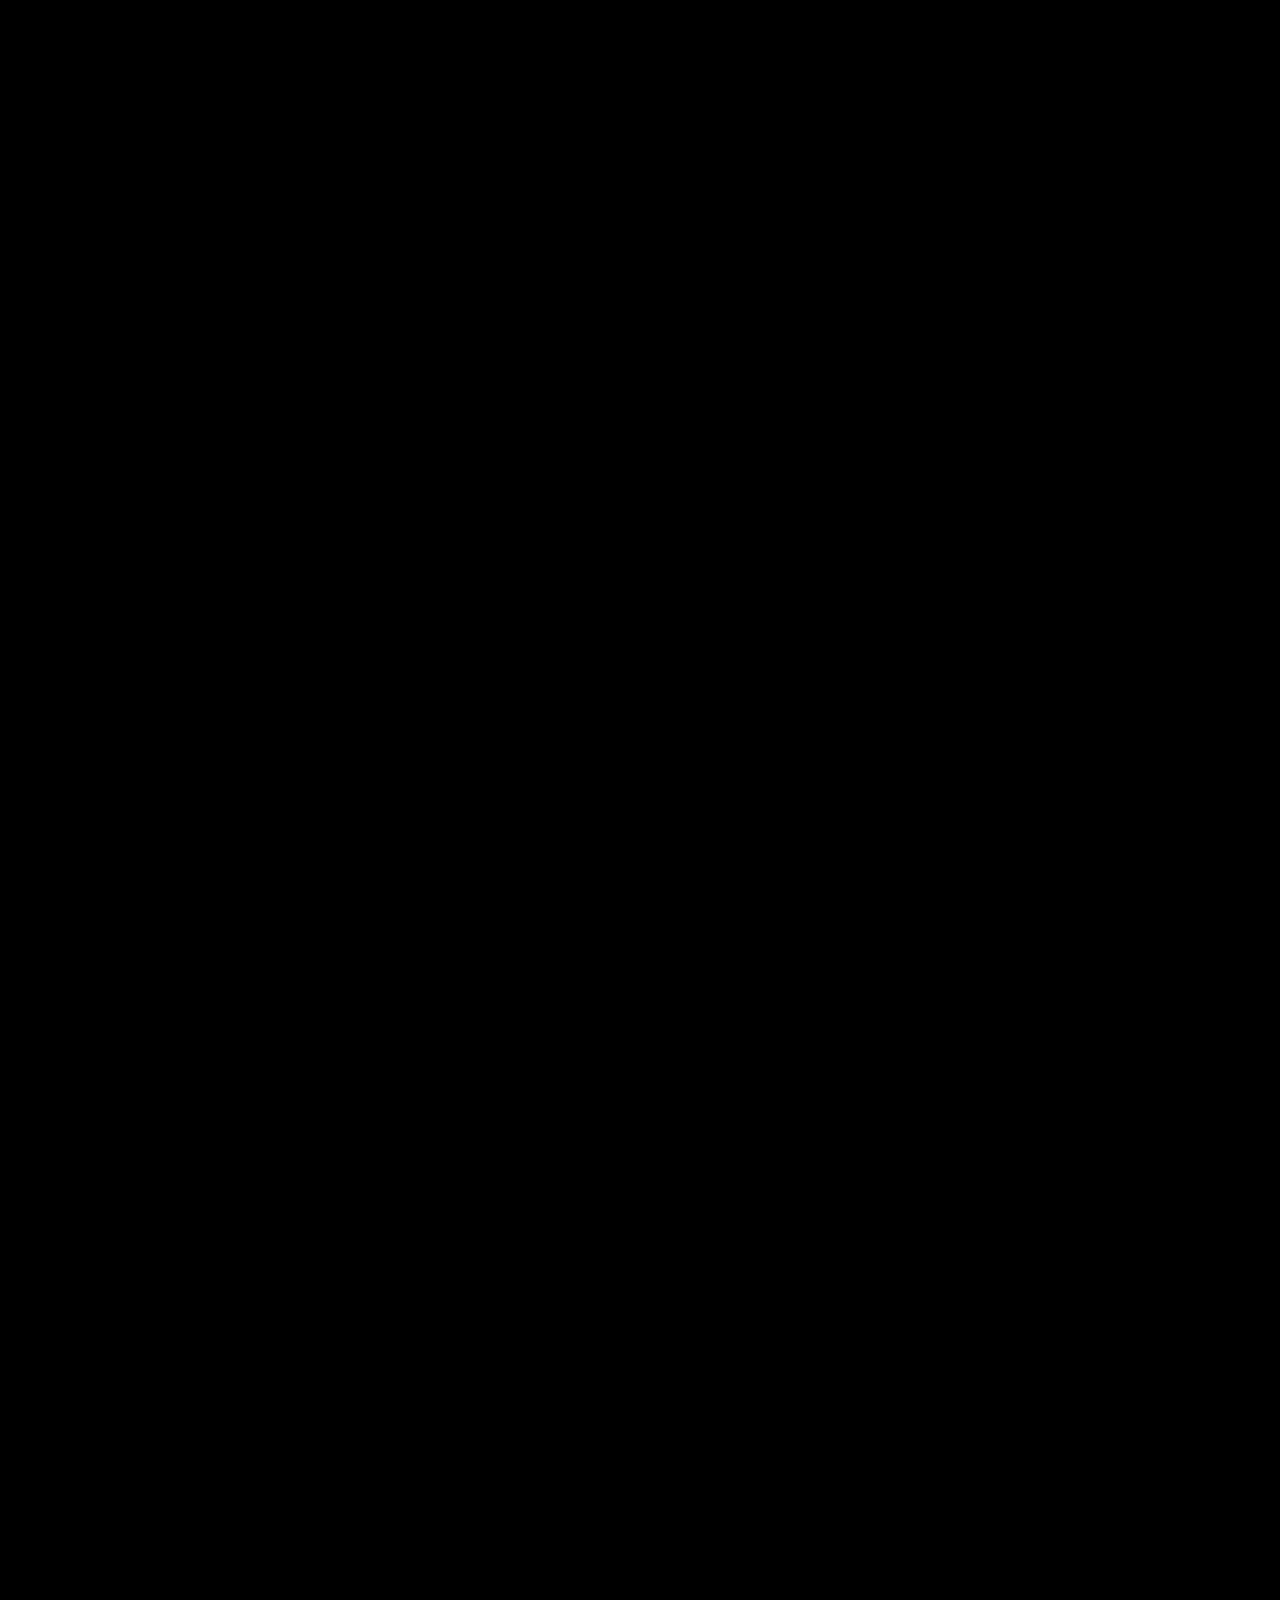
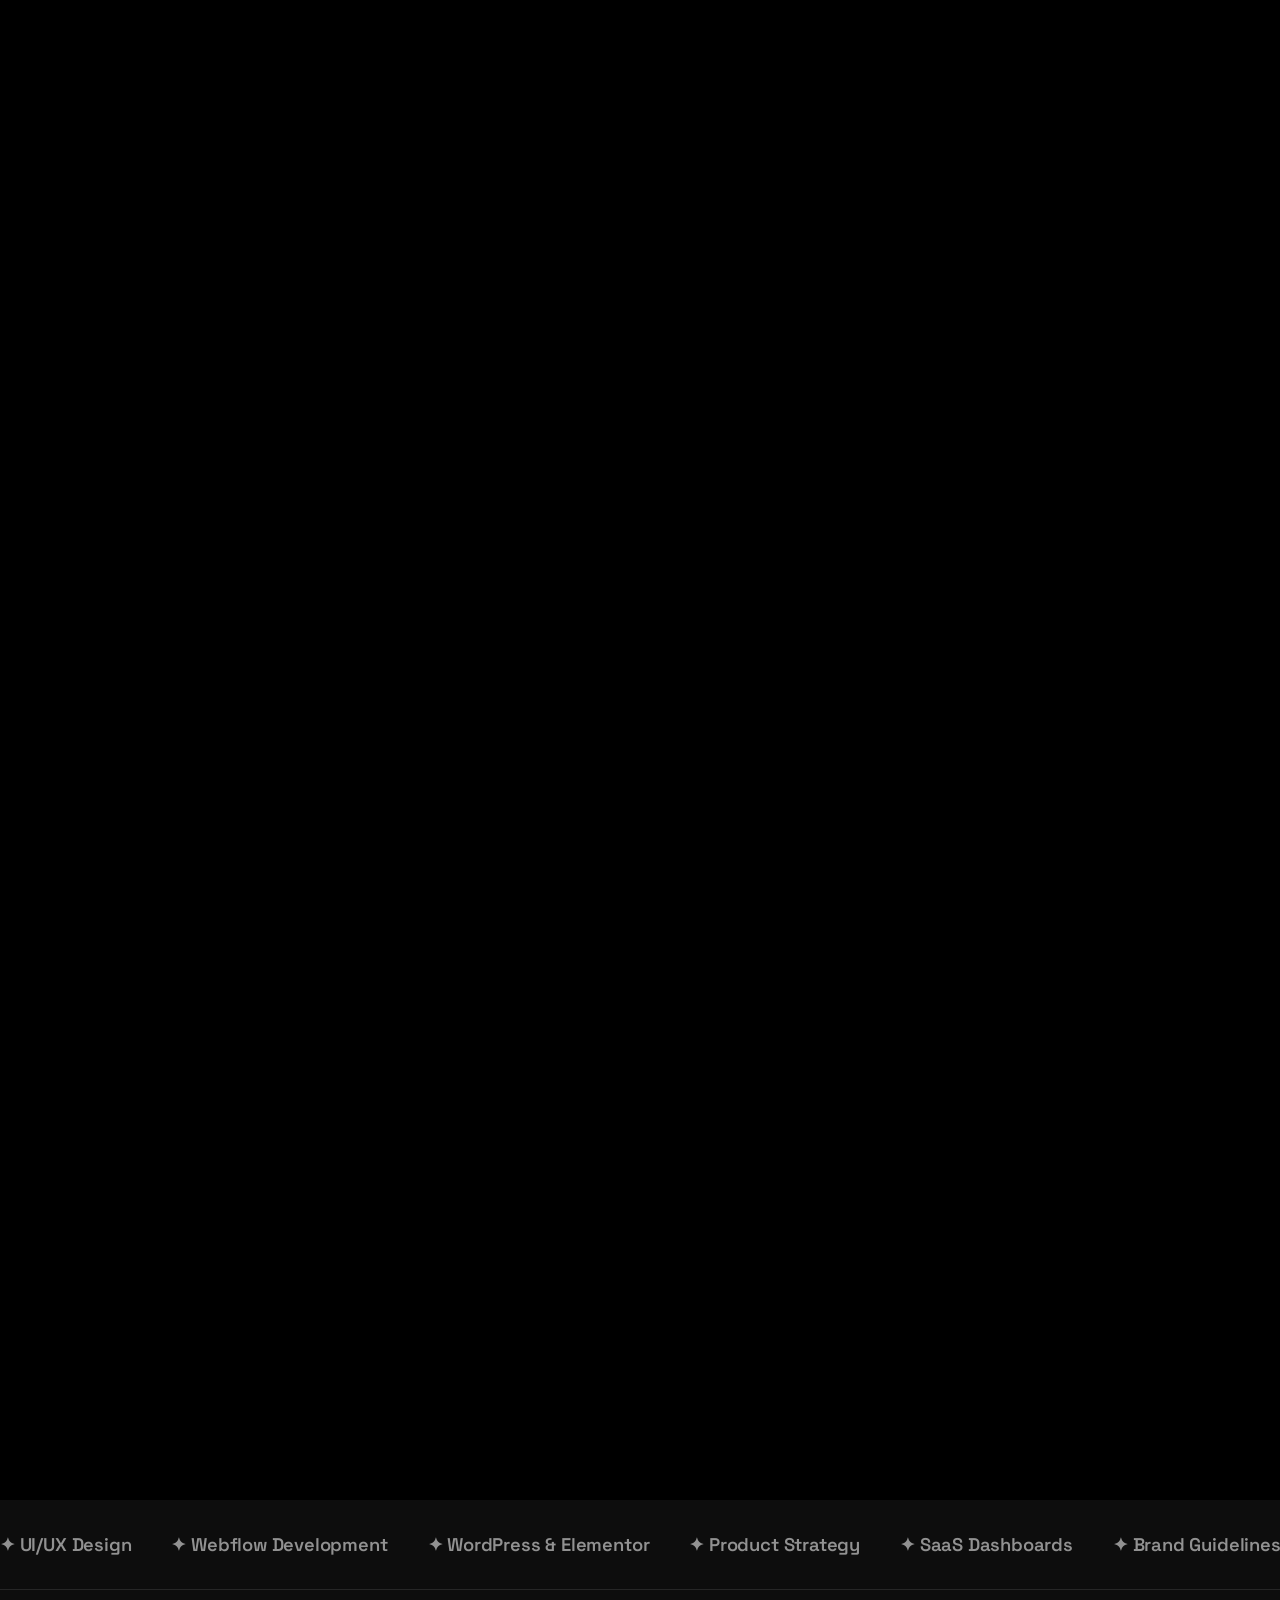
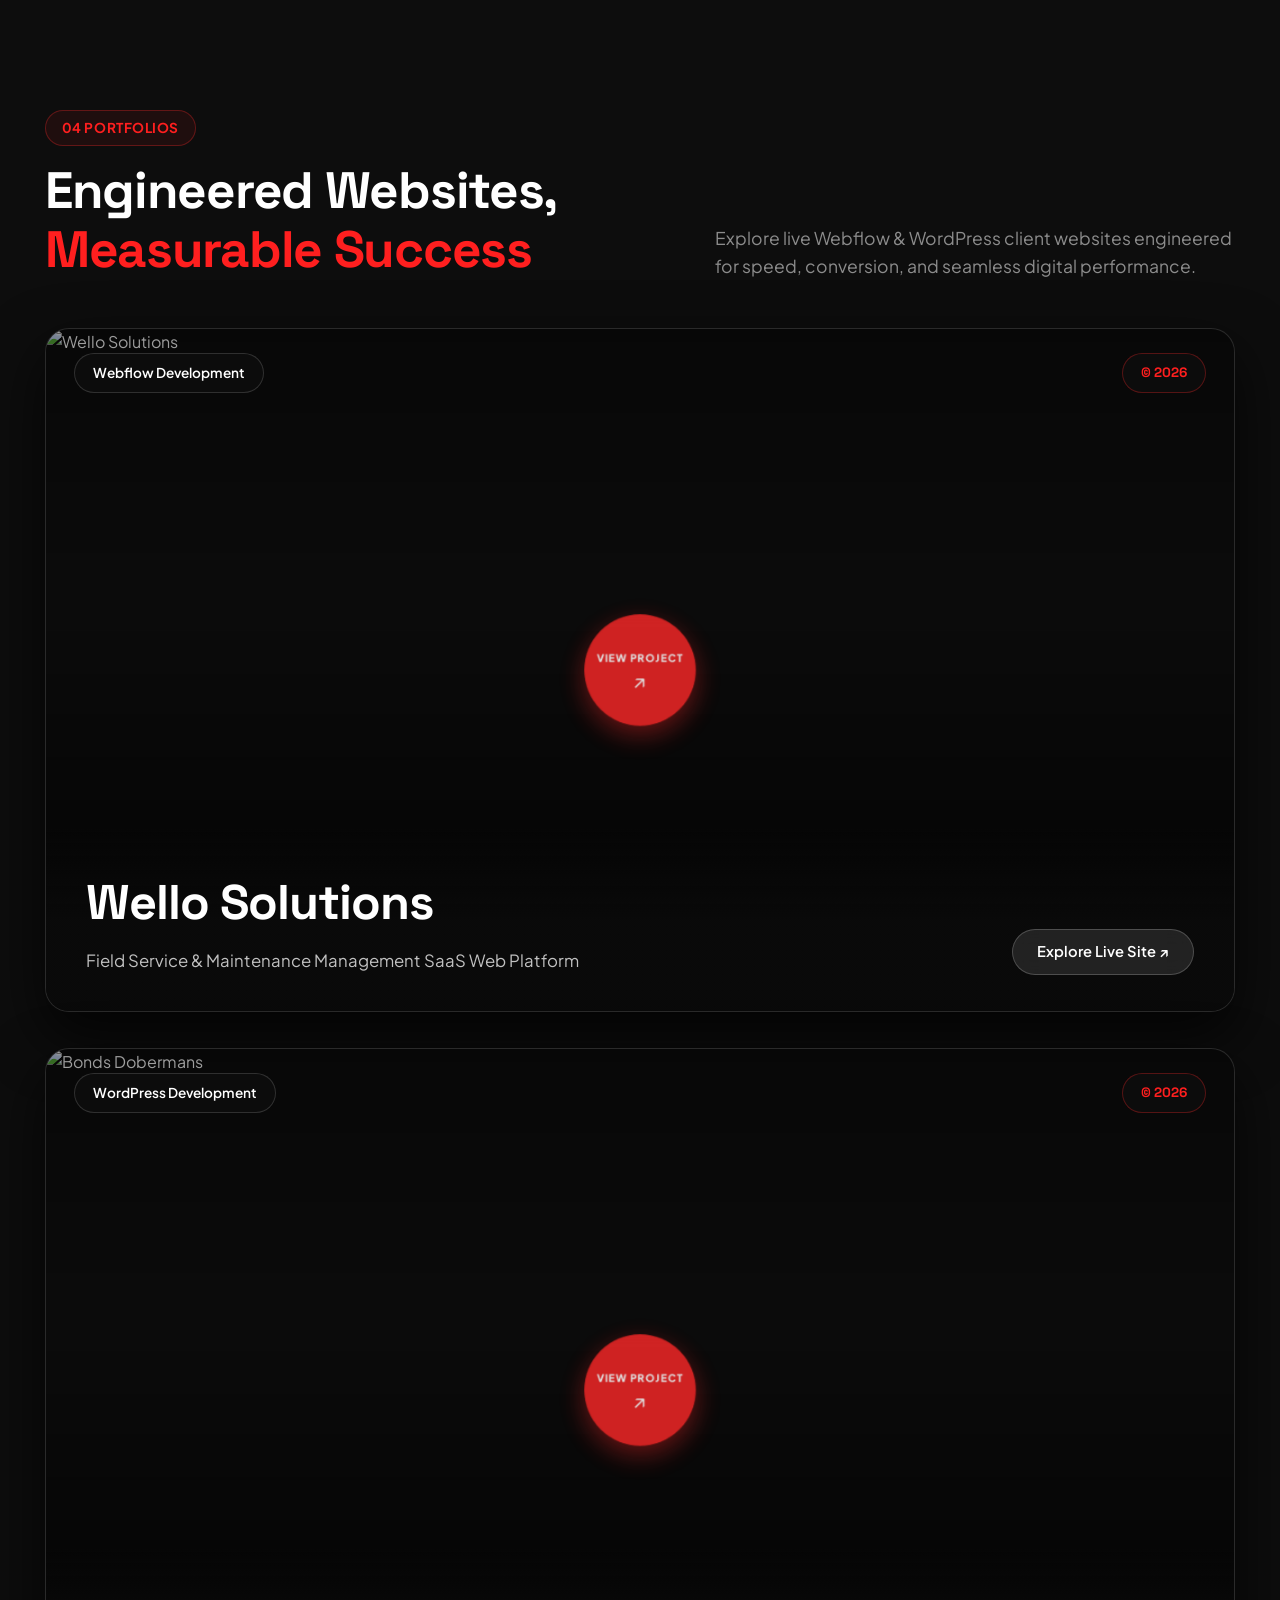
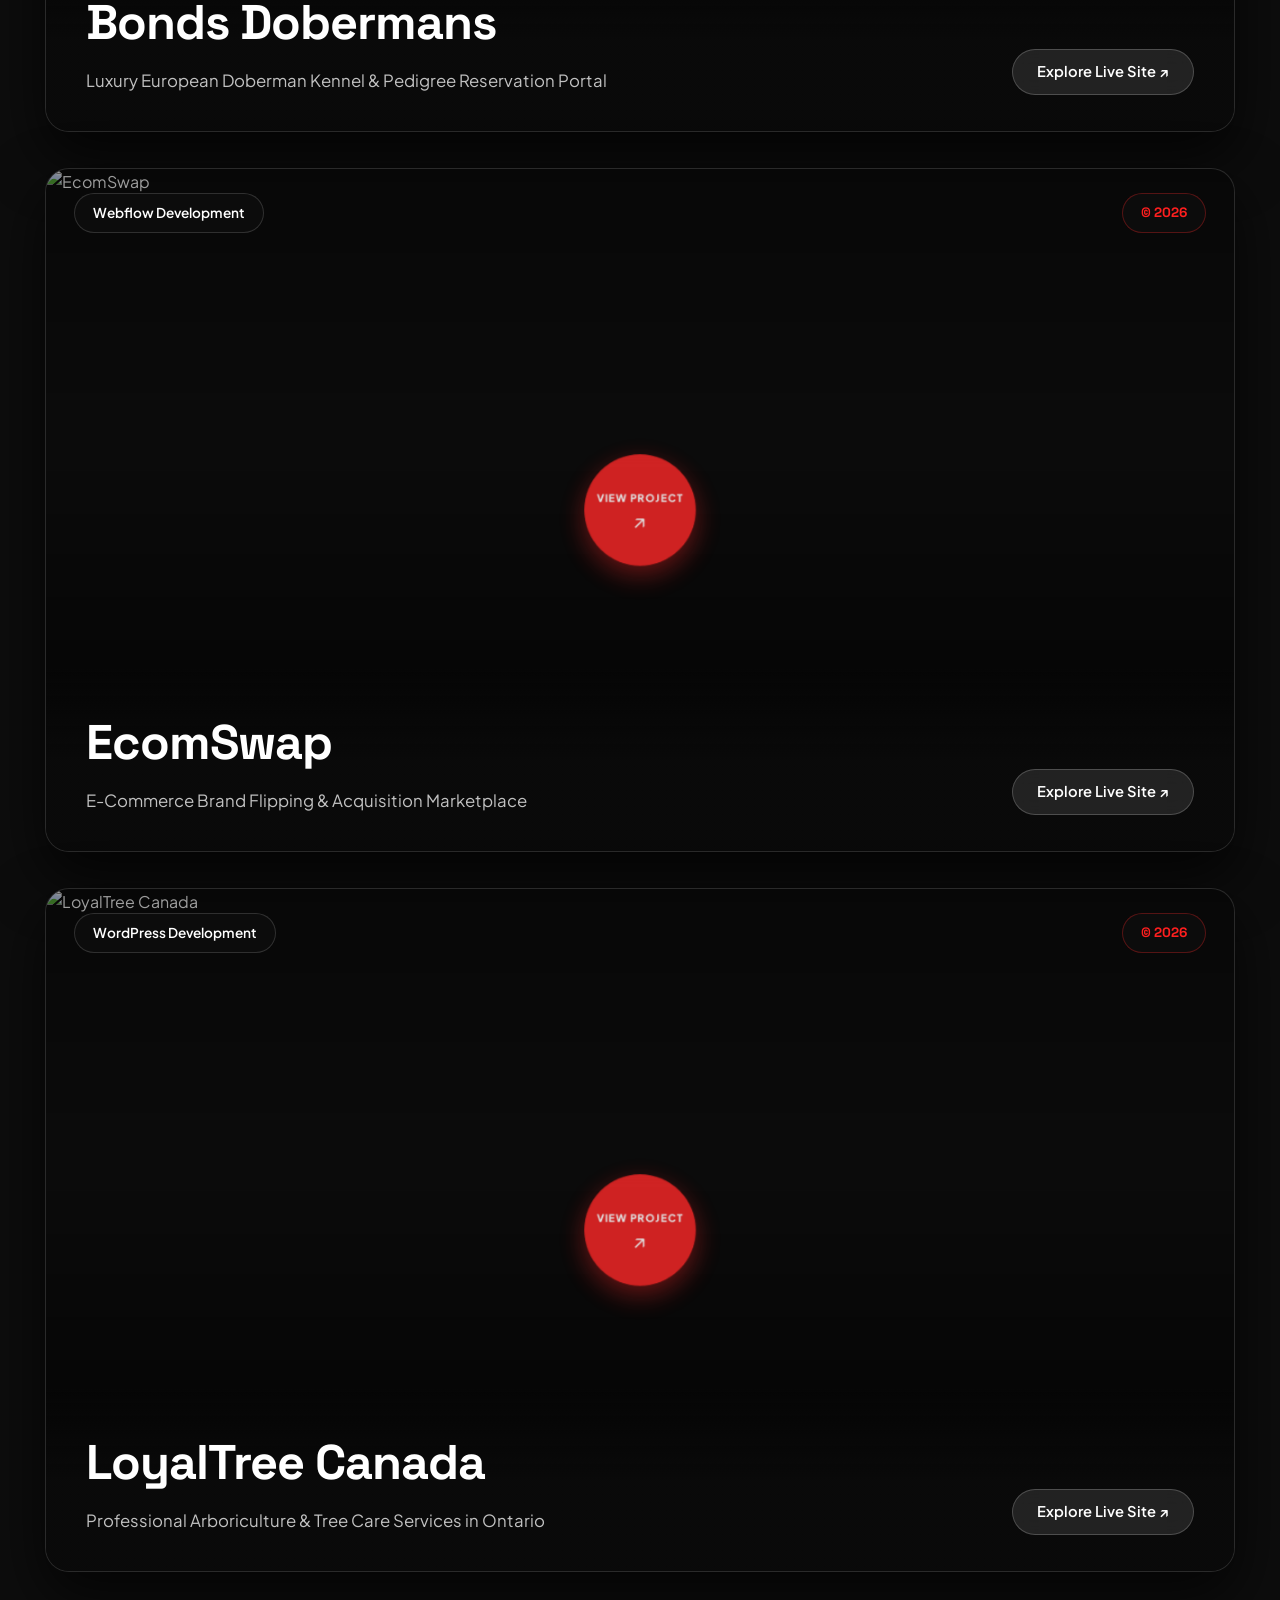
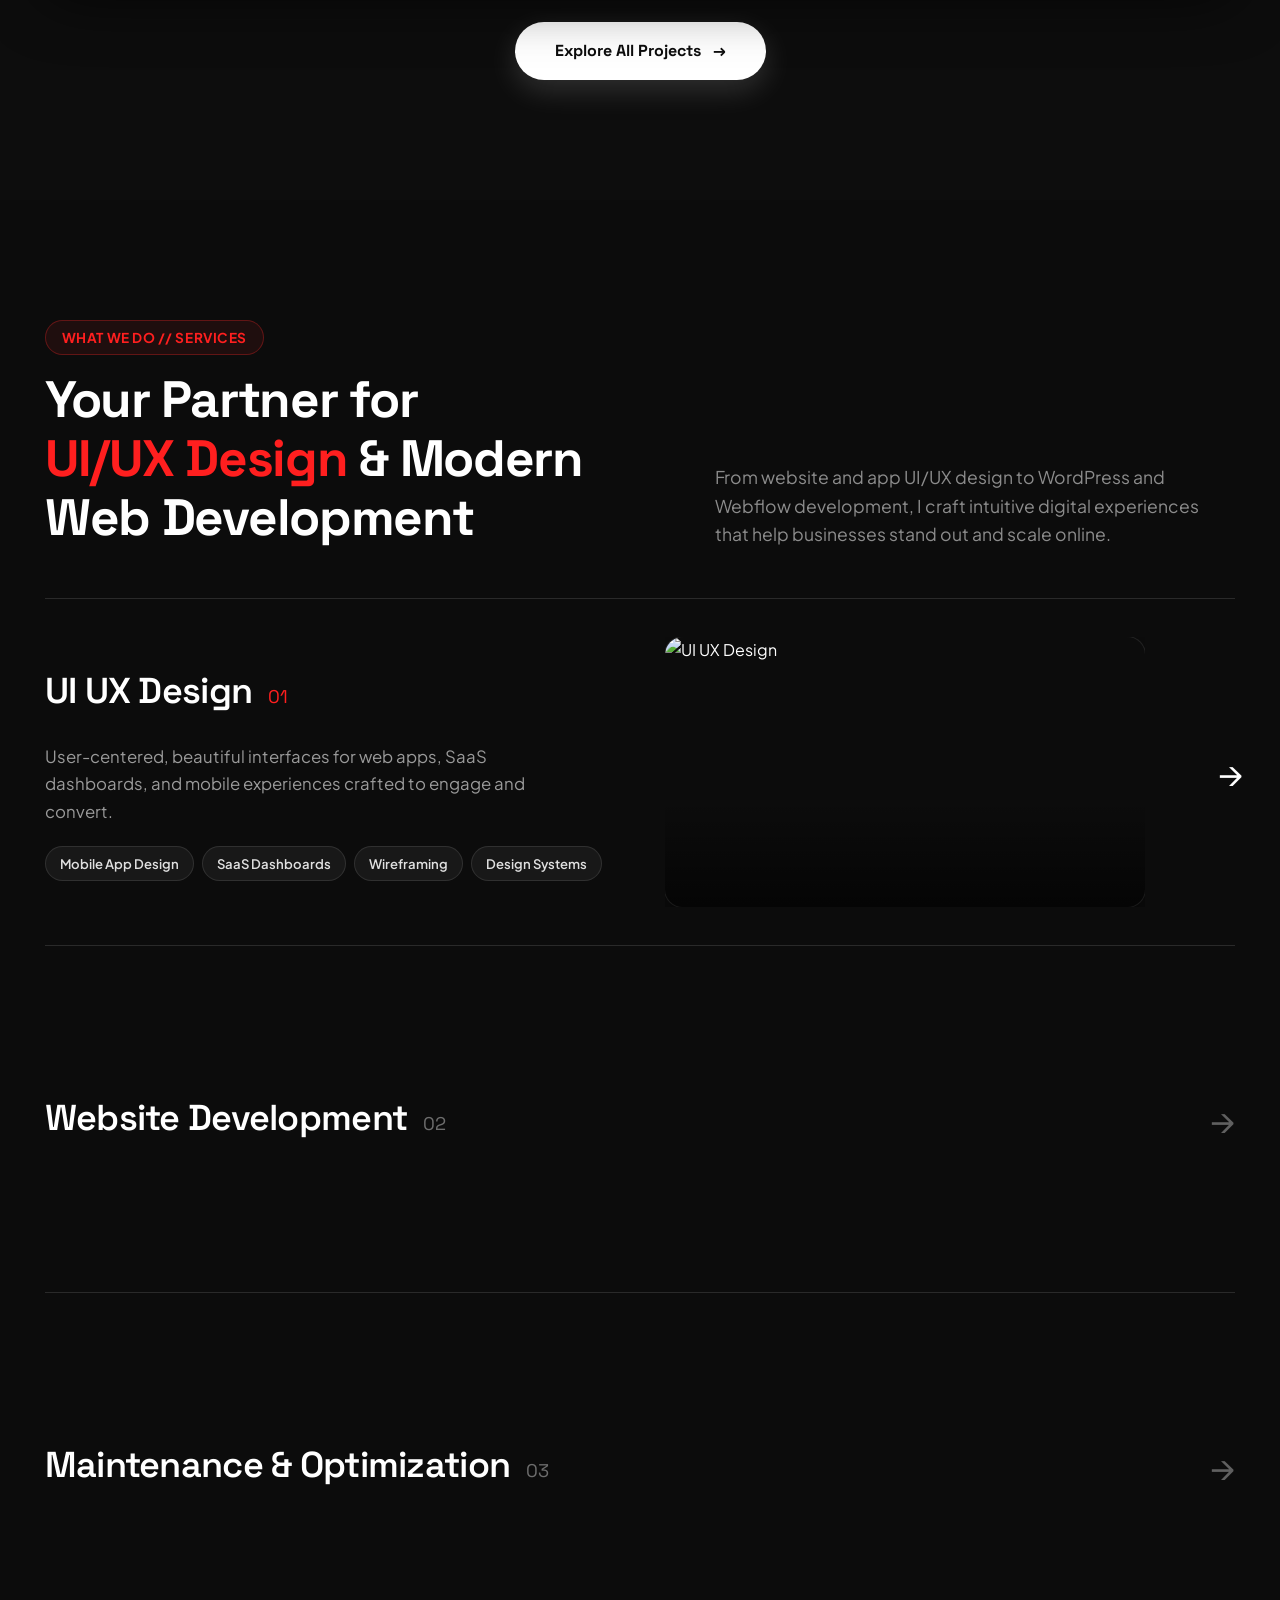
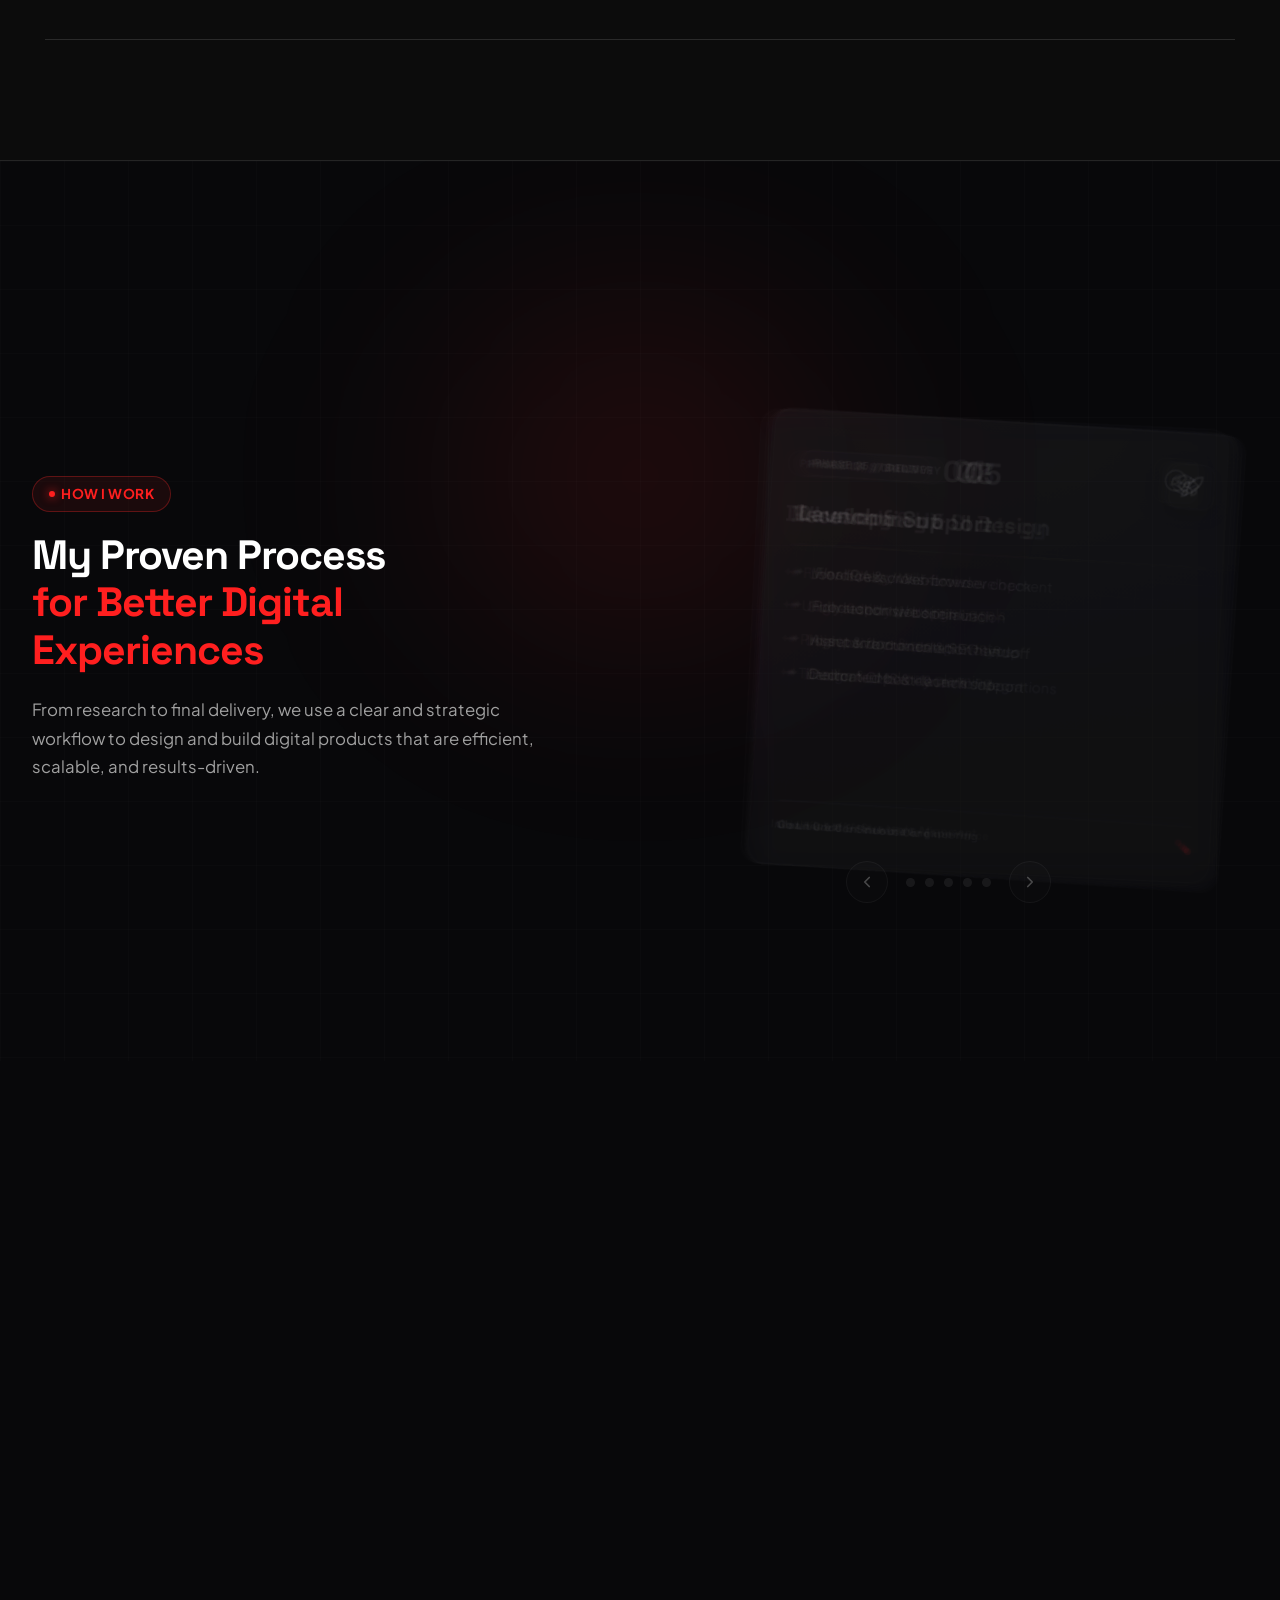
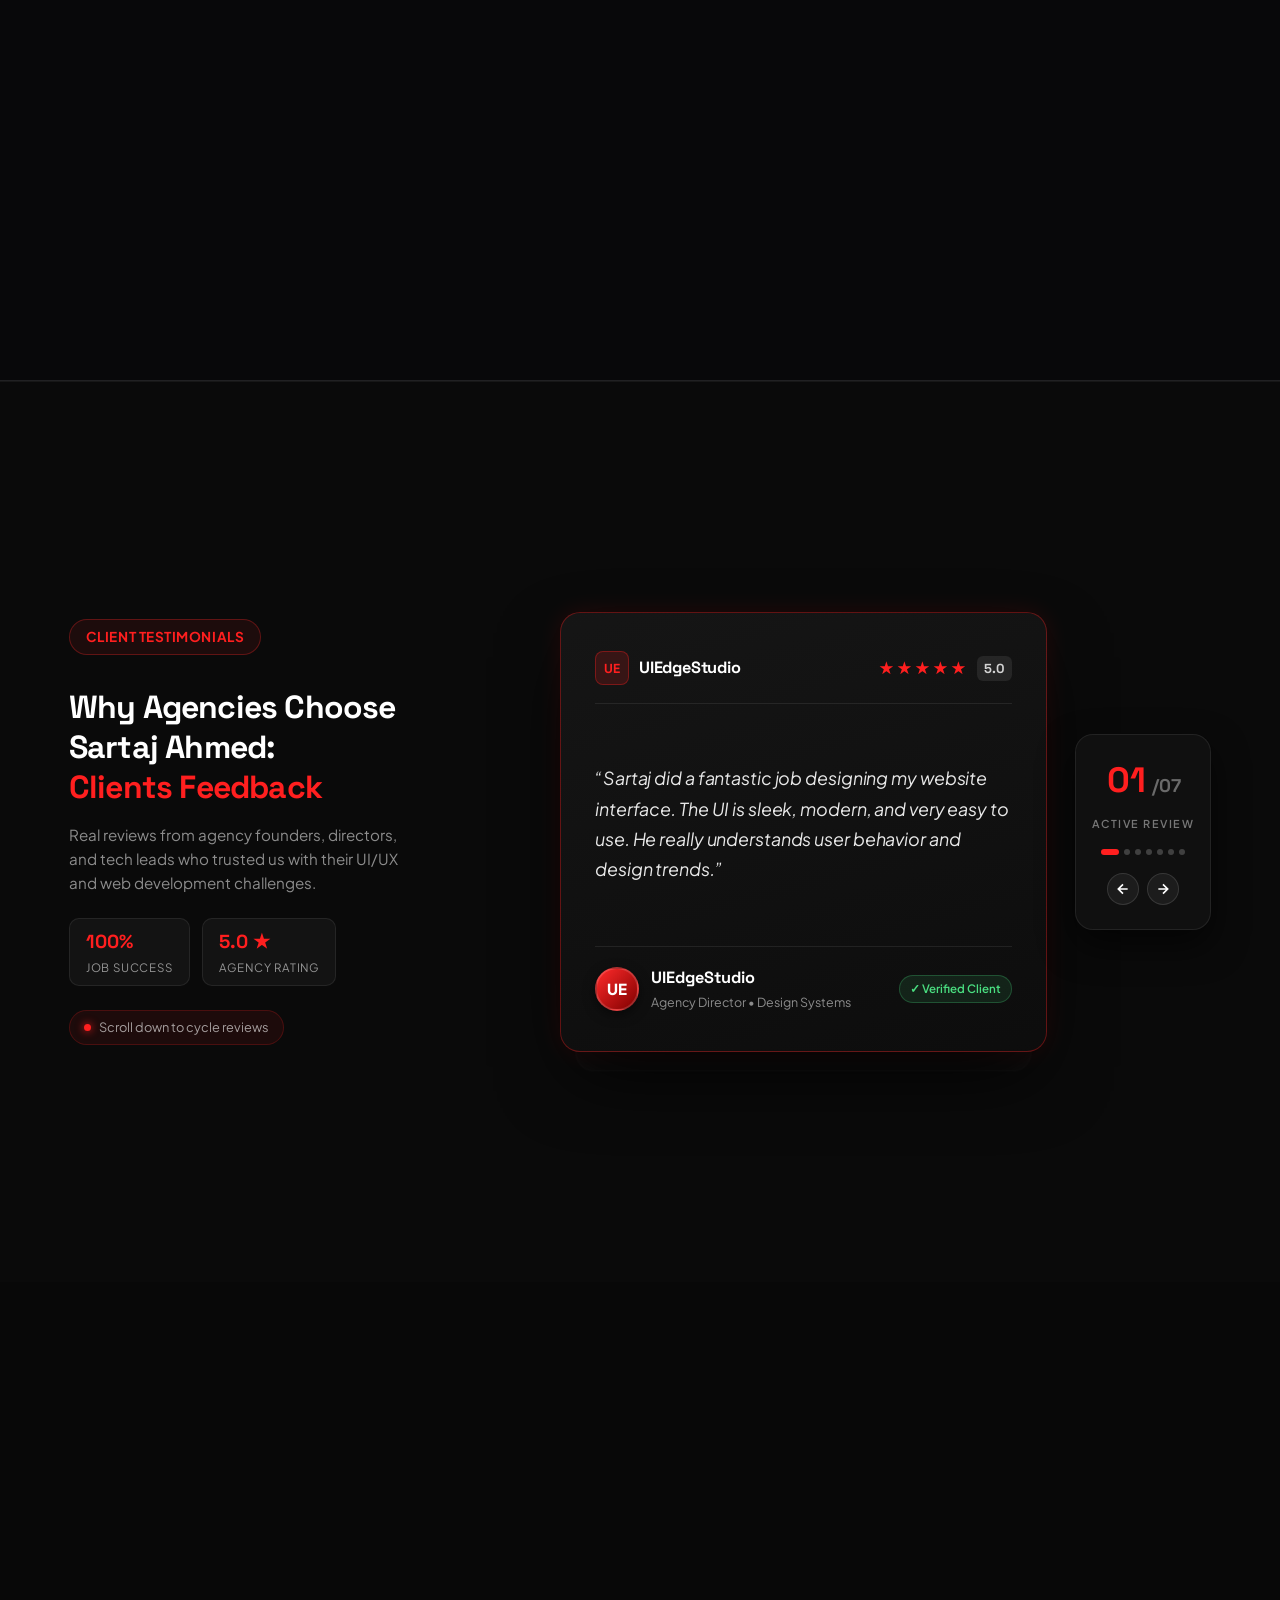
==== commit 13fc6c94: "Publish Sartaj Ahmed portfolio site" ====
--- a/index.html
+++ b/index.html
@@ -298,43 +298,25 @@
       <!-- Split Header: Left Heading & Right Description -->
       <div class="section-split-header">
         <div class="split-header-left">
-          <div class="section-badge-pill">Featured Development // 06 Projects</div>
+          <div class="section-badge-pill">04 Portfolios</div>
           <h2 class="sub-heading">Engineered Websites,<br><span class="highlight-text">Measurable Success</span></h2>
         </div>
         <div class="split-header-right">
           <p class="para-1">
-            Explore live WordPress &amp; Webflow client websites engineered for speed, conversion, and seamless digital
+            Explore live Webflow &amp; WordPress client websites engineered for speed, conversion, and seamless digital
             performance.
           </p>
         </div>
       </div>
 
-      <!-- Category Filter Navigation Bar -->
-      <div class="portfolio-filter-nav">
-        <div class="filter-tabs-wrapper">
-          <button class="filter-tab-btn active" data-filter="all">
-            <span class="tab-label">All Development</span>
-            <span class="tab-count">[06]</span>
-          </button>
-          <button class="filter-tab-btn" data-filter="webflow">
-            <span class="tab-label">Webflow</span>
-            <span class="tab-count">[03]</span>
-          </button>
-          <button class="filter-tab-btn" data-filter="wordpress">
-            <span class="tab-label">WordPress</span>
-            <span class="tab-count">[03]</span>
-          </button>
-        </div>
-      </div>
-
       <!-- Maxx Template Home-3 Stacking Cards Collection -->
       <div class="work-stack-wrapper">
 
         <!-- Project Webflow 1: Wello Solutions -->
         <div class="work-stack-card" data-category="webflow" id="card-wello">
-          <a href="https://wellosolutions.com/" target="_blank" rel="noopener noreferrer" class="work-card-inner">
+          <a href="https://wellosolutions.netlify.app/" target="_blank" rel="noopener noreferrer" class="work-card-inner">
             <div class="card-media-wrap">
-              <img src="https://sartajahmed.com/wp-content/uploads/2026/06/Screenshot-2026-06-30-205747.png"
+              <img src="https://images.unsplash.com/photo-1551288049-bebda4e38f71?auto=format&fit=crop&w=1400&q=80"
                 alt="Wello Solutions" class="work-card-img" loading="lazy">
               <div class="card-ambient-overlay"></div>
             </div>
@@ -364,7 +346,7 @@
         <div class="work-stack-card" data-category="wordpress" id="card-bonds">
           <a href="https://bondsdobermans.com/" target="_blank" rel="noopener noreferrer" class="work-card-inner">
             <div class="card-media-wrap">
-              <img src="https://sartajahmed.com/wp-content/uploads/2026/06/Screenshot-2026-06-30-205344.png"
+              <img src="https://images.unsplash.com/photo-1541599540903-216a46ca1dc0?auto=format&fit=crop&w=1400&q=80"
                 alt="Bonds Dobermans" class="work-card-img" loading="lazy">
               <div class="card-ambient-overlay"></div>
             </div>
@@ -425,7 +407,7 @@
         <div class="work-stack-card" data-category="wordpress" id="card-loyaltree">
           <a href="https://loyaltree.ca/" target="_blank" rel="noopener noreferrer" class="work-card-inner">
             <div class="card-media-wrap">
-              <img src="https://sartajahmed.com/wp-content/uploads/2026/06/Screenshot-2026-06-30-204928.png"
+              <img src="https://images.unsplash.com/photo-1542273917363-3b1817f69a2d?auto=format&fit=crop&w=1400&q=80"
                 alt="LoyalTree Canada" class="work-card-img" loading="lazy">
               <div class="card-ambient-overlay"></div>
             </div>
@@ -451,72 +433,12 @@
           </a>
         </div>
 
-        <!-- Project Webflow 3: Cleenup Berlin -->
-        <div class="work-stack-card" data-category="webflow" id="card-cleenup">
-          <a href="https://cleenup.de/" target="_blank" rel="noopener noreferrer" class="work-card-inner">
-            <div class="card-media-wrap">
-              <img src="https://images.unsplash.com/photo-1520340356584-f9917d1eea6f?auto=format&fit=crop&w=1400&q=80"
-                alt="Cleenup Berlin" class="work-card-img" loading="lazy">
-              <div class="card-ambient-overlay"></div>
-            </div>
-            <div class="card-top-tags">
-              <div class="tag-pill category-pill">Webflow Development</div>
-              <div class="tag-pill year-pill">© 2026</div>
-            </div>
-            <div class="magnetic-center-badge">
-              <div class="circle-badge-inner">
-                <span class="circle-badge-text">VIEW PROJECT</span>
-                <span class="circle-badge-arrow">↗</span>
-              </div>
-            </div>
-            <div class="card-bottom-meta">
-              <div class="meta-text-col">
-                <h3 class="card-project-title">Cleenup Berlin</h3>
-                <p class="card-project-desc">Professional Eco-Cleaning &amp; Commercial Facility Booking in Berlin</p>
-              </div>
-              <div class="meta-action-col">
-                <span class="meta-link-btn">Explore Live Site ↗</span>
-              </div>
-            </div>
-          </a>
-        </div>
-
-        <!-- Project WordPress 3: Meghan Clor -->
-        <div class="work-stack-card" data-category="wordpress" id="card-meghan">
-          <a href="https://meghanclor.com/" target="_blank" rel="noopener noreferrer" class="work-card-inner">
-            <div class="card-media-wrap">
-              <img src="https://sartajahmed.com/wp-content/uploads/2026/06/Screenshot-2026-06-30-205224.png"
-                alt="Meghan Clor" class="work-card-img" loading="lazy">
-              <div class="card-ambient-overlay"></div>
-            </div>
-            <div class="card-top-tags">
-              <div class="tag-pill category-pill">WordPress Development</div>
-              <div class="tag-pill year-pill">© 2026</div>
-            </div>
-            <div class="magnetic-center-badge">
-              <div class="circle-badge-inner">
-                <span class="circle-badge-text">VIEW PROJECT</span>
-                <span class="circle-badge-arrow">↗</span>
-              </div>
-            </div>
-            <div class="card-bottom-meta">
-              <div class="meta-text-col">
-                <h3 class="card-project-title">Meghan Clor</h3>
-                <p class="card-project-desc">Transformative Spiritual Coaching &amp; Personal Growth Brand</p>
-              </div>
-              <div class="meta-action-col">
-                <span class="meta-link-btn">Explore Live Site ↗</span>
-              </div>
-            </div>
-          </a>
-        </div>
-
       </div>
 
       <!-- View All Work CTA -->
       <div class="work-bottom-cta">
-        <a href="projects.html?category=all" id="viewAllProjectsBtn" class="view-all-work-btn magnetic-btn">
-          <span id="viewAllBtnText">Explore All 24 Projects (Figma, Webflow, WordPress)</span>
+        <a href="projects.html" id="viewAllProjectsBtn" class="view-all-work-btn magnetic-btn">
+          <span id="viewAllBtnText">Explore All Projects</span>
           <span class="btn-arrow">→</span>
         </a>
       </div>
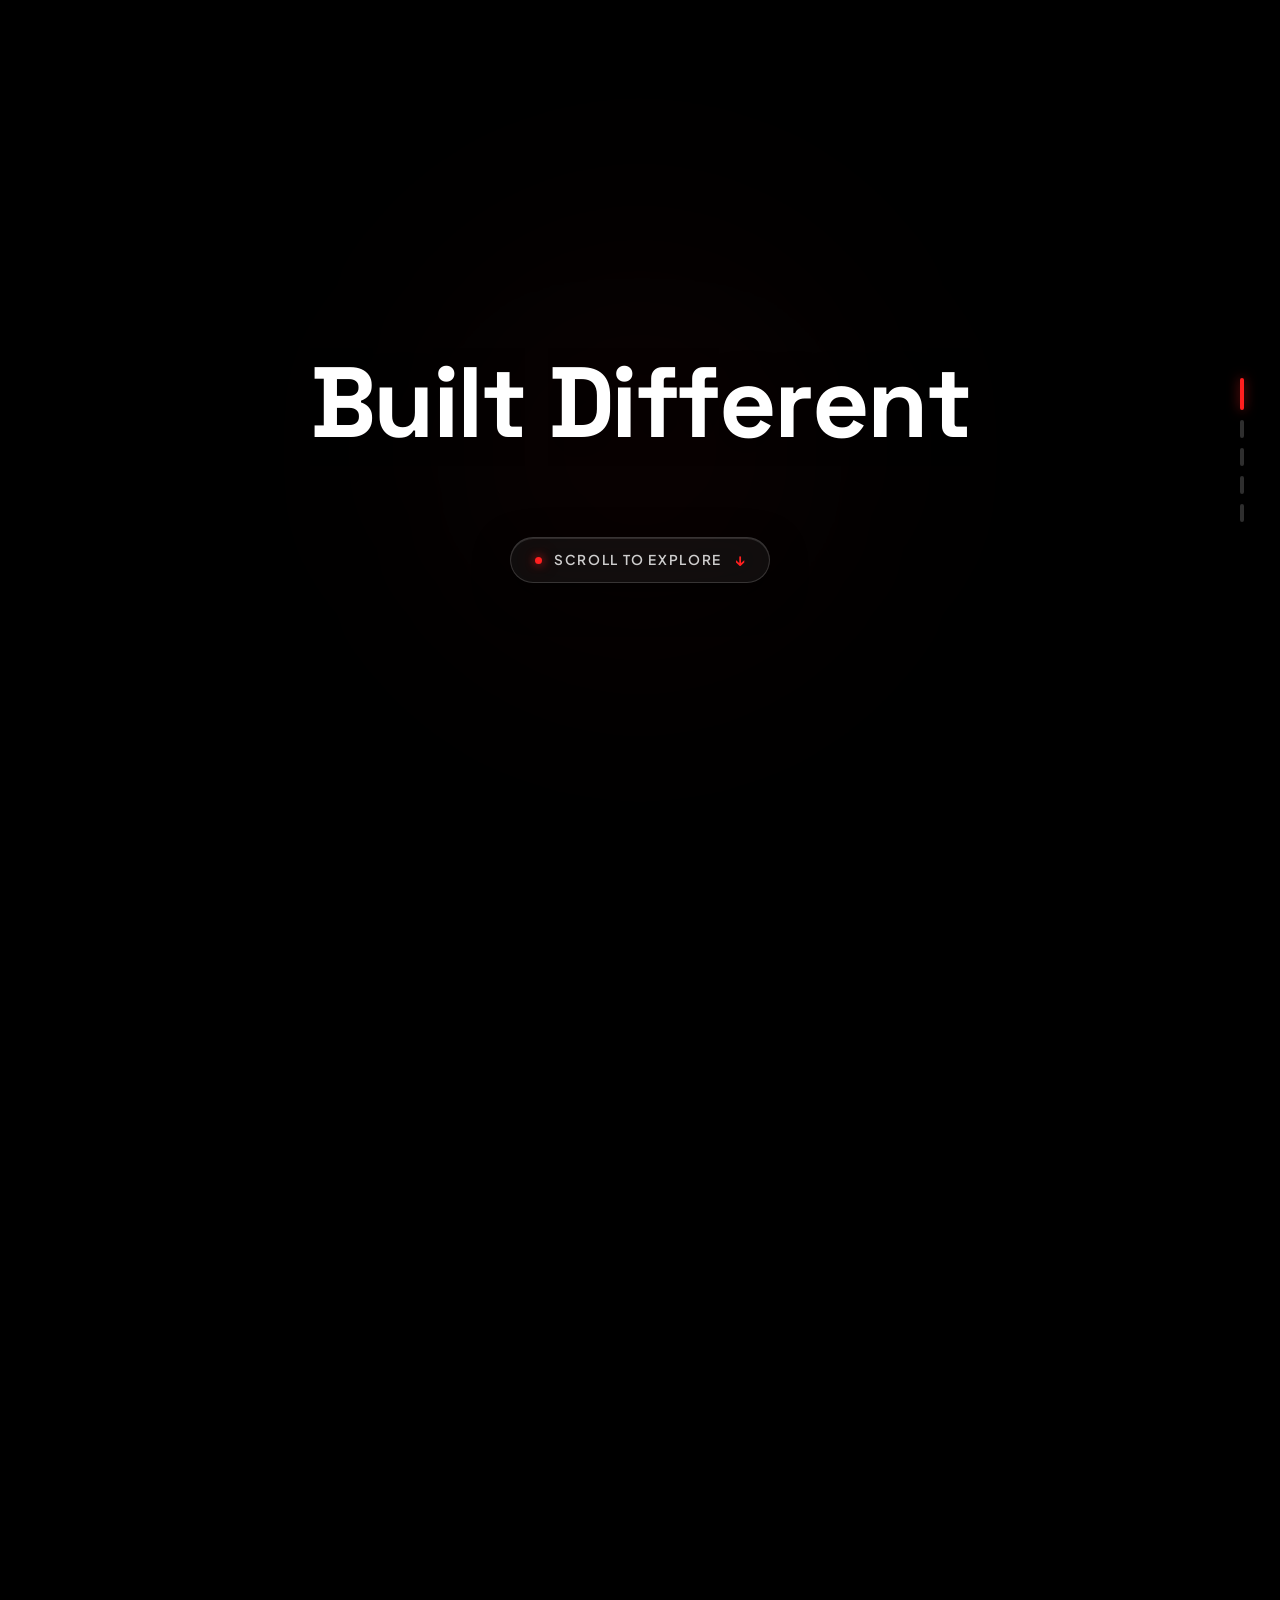
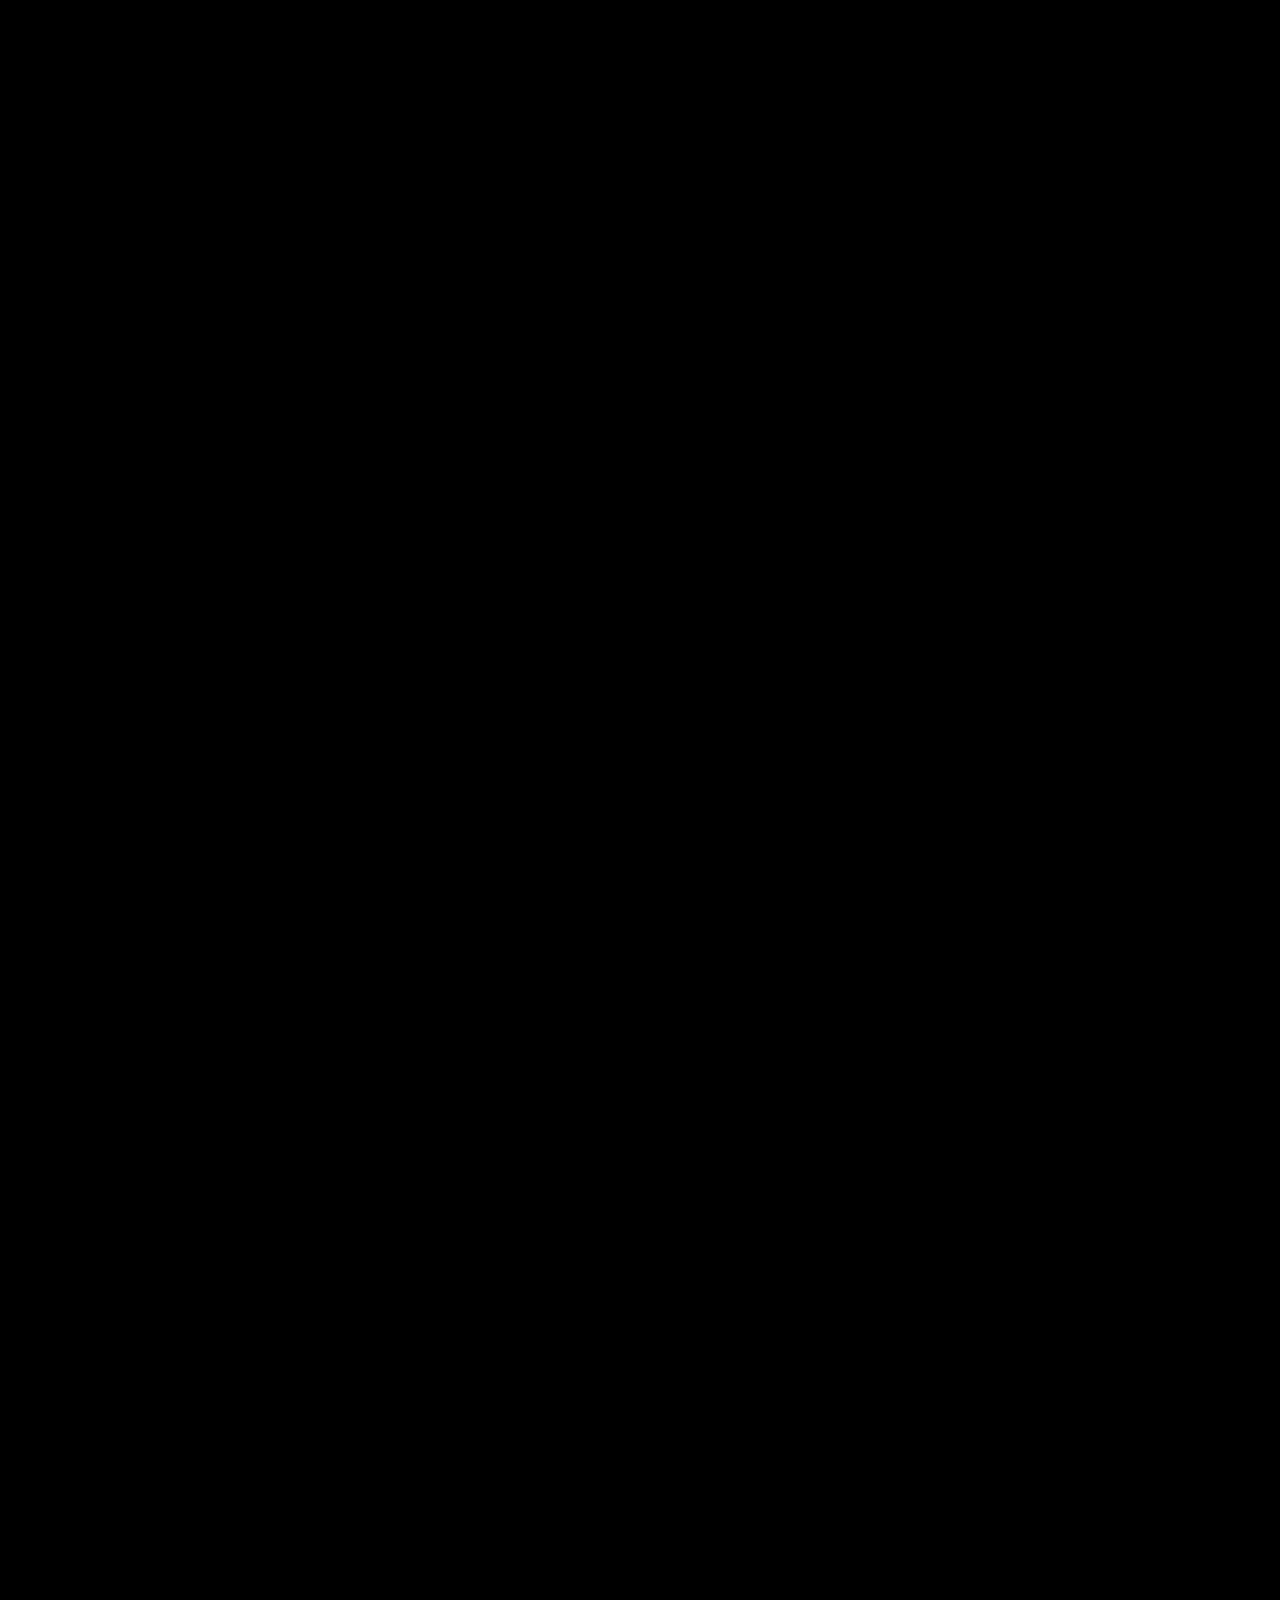
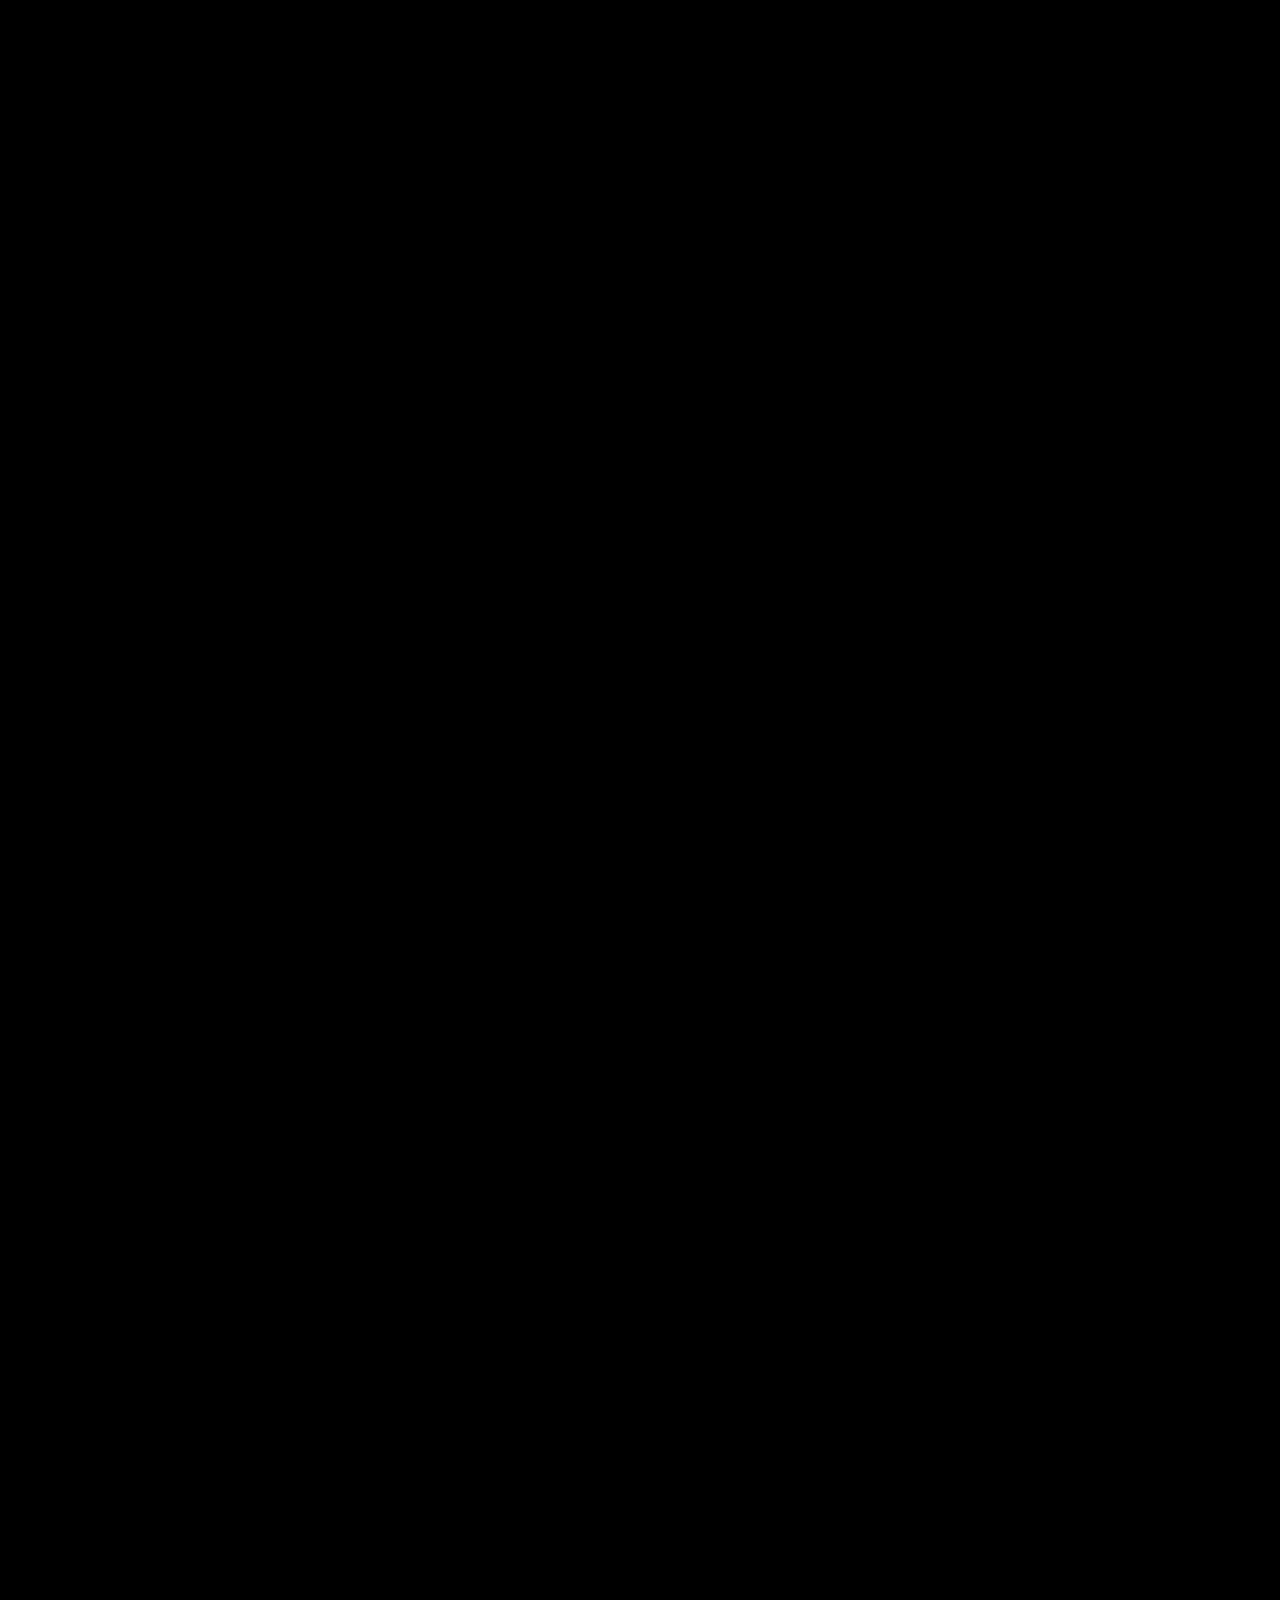
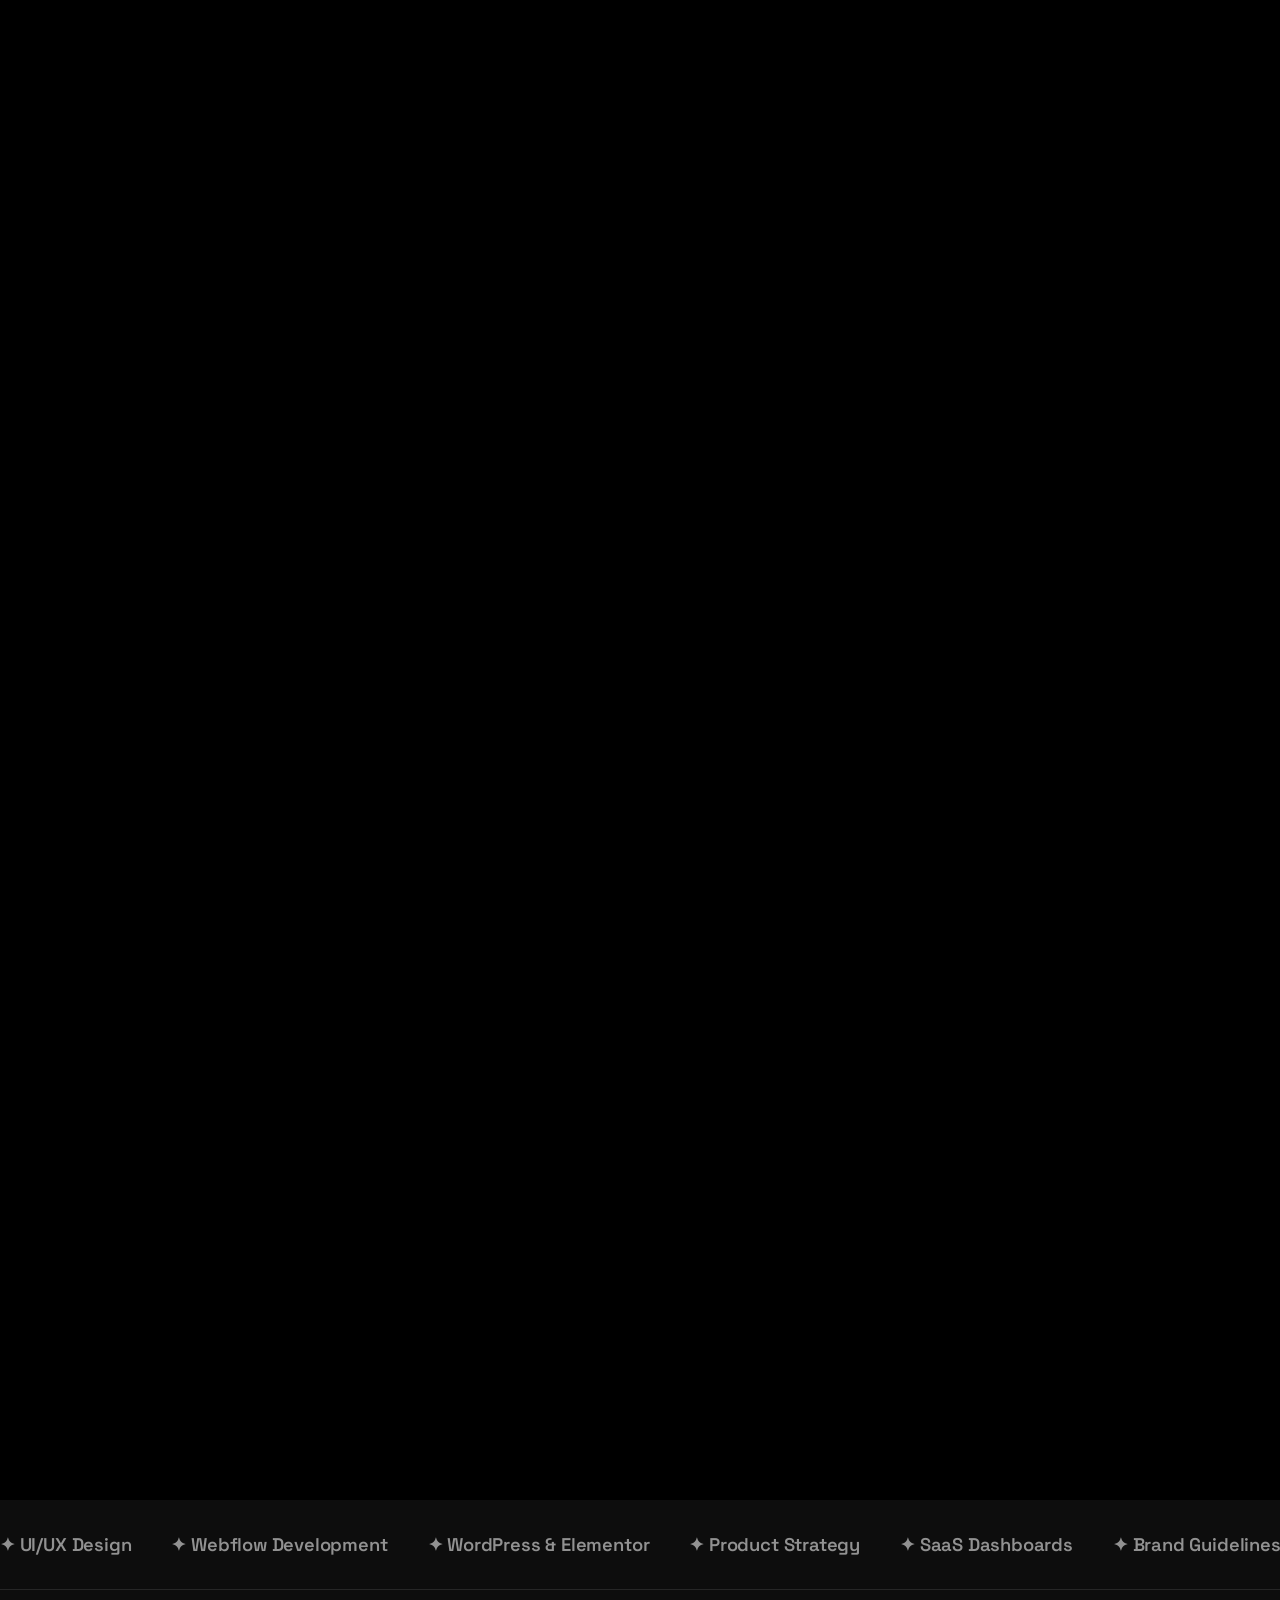
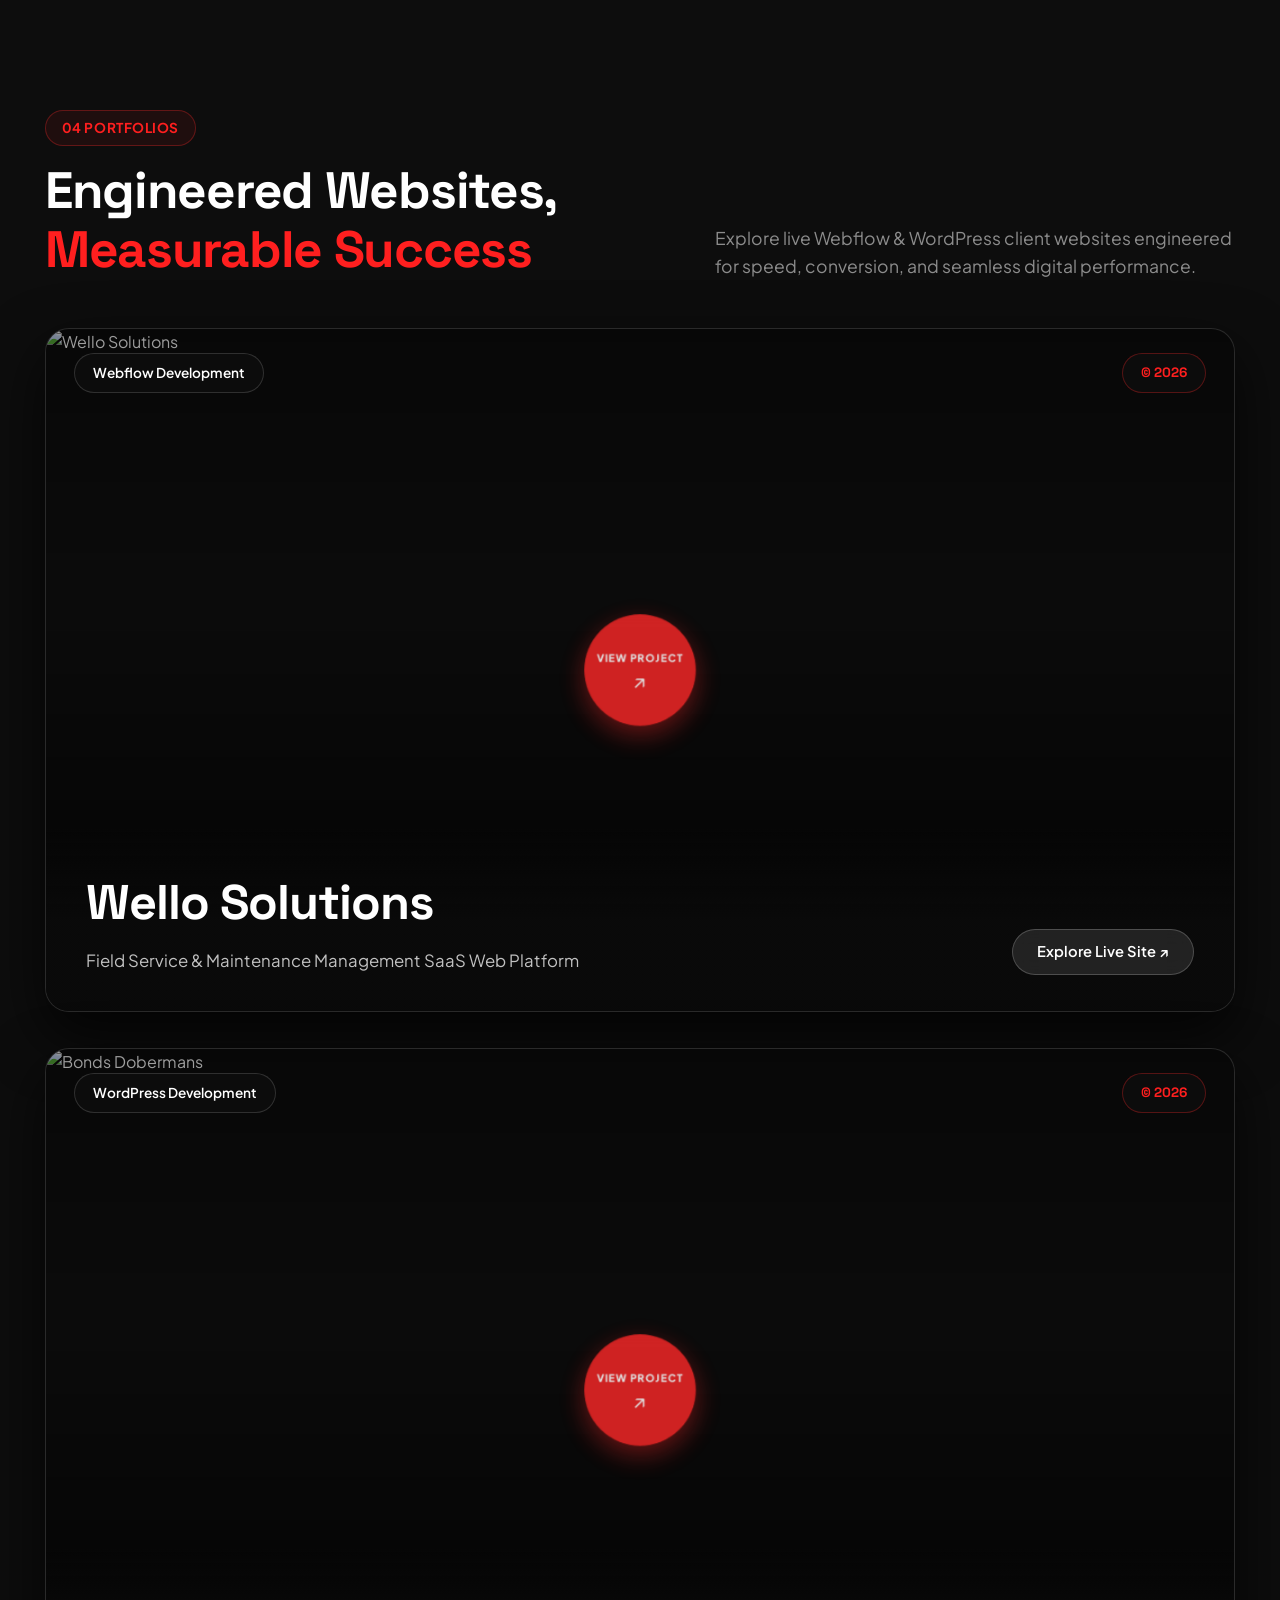
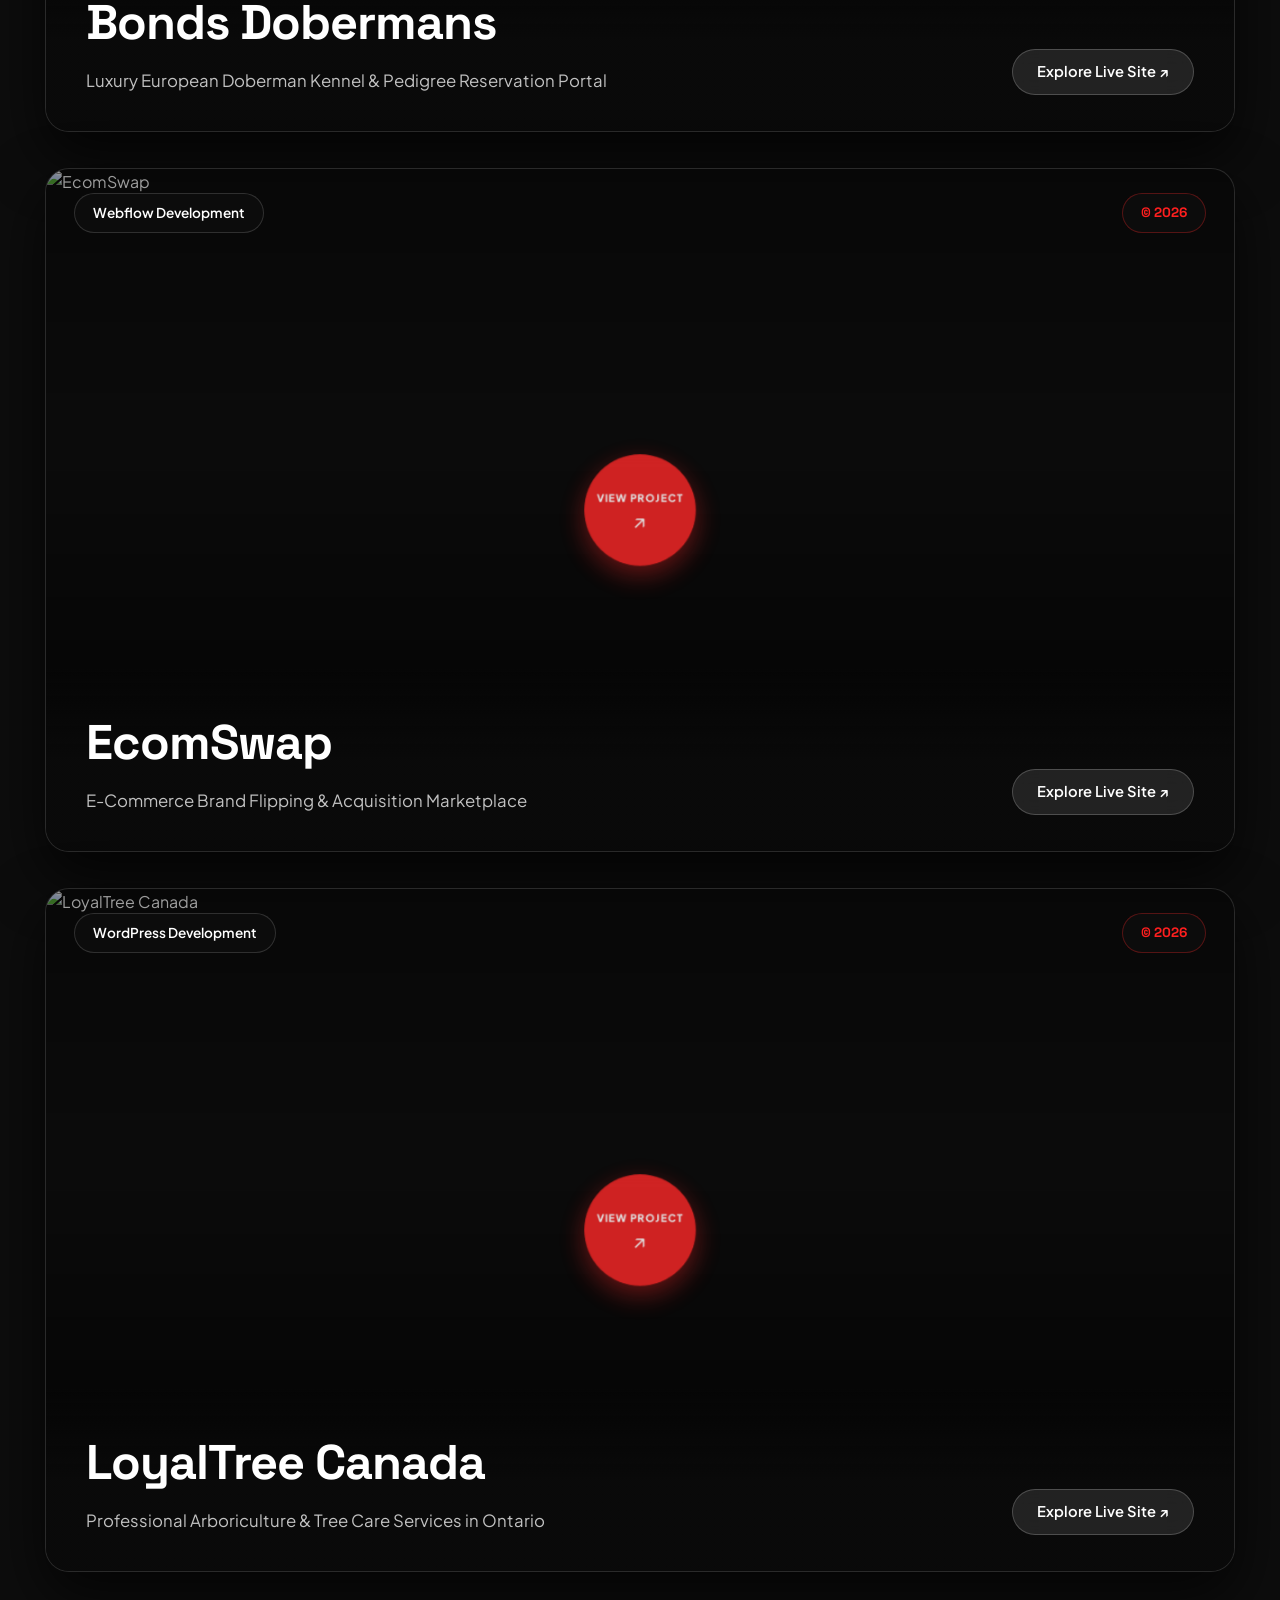
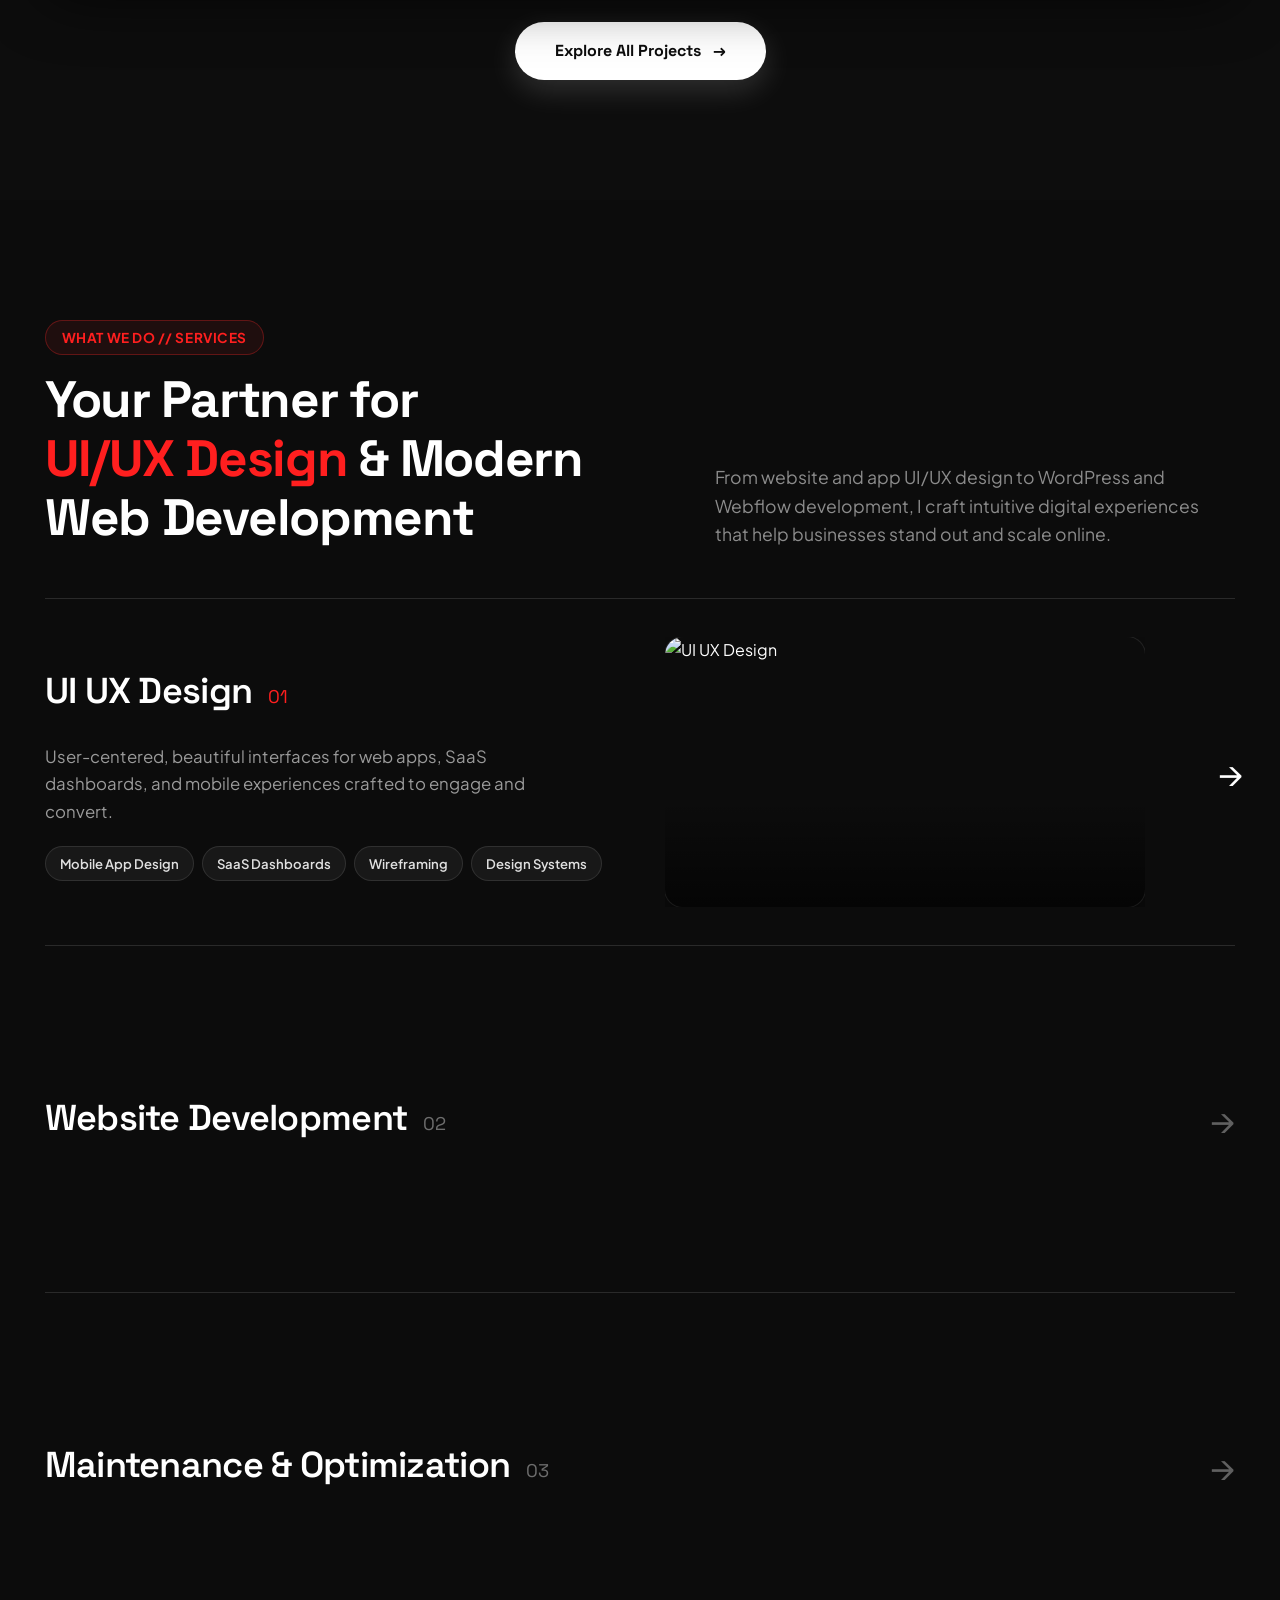
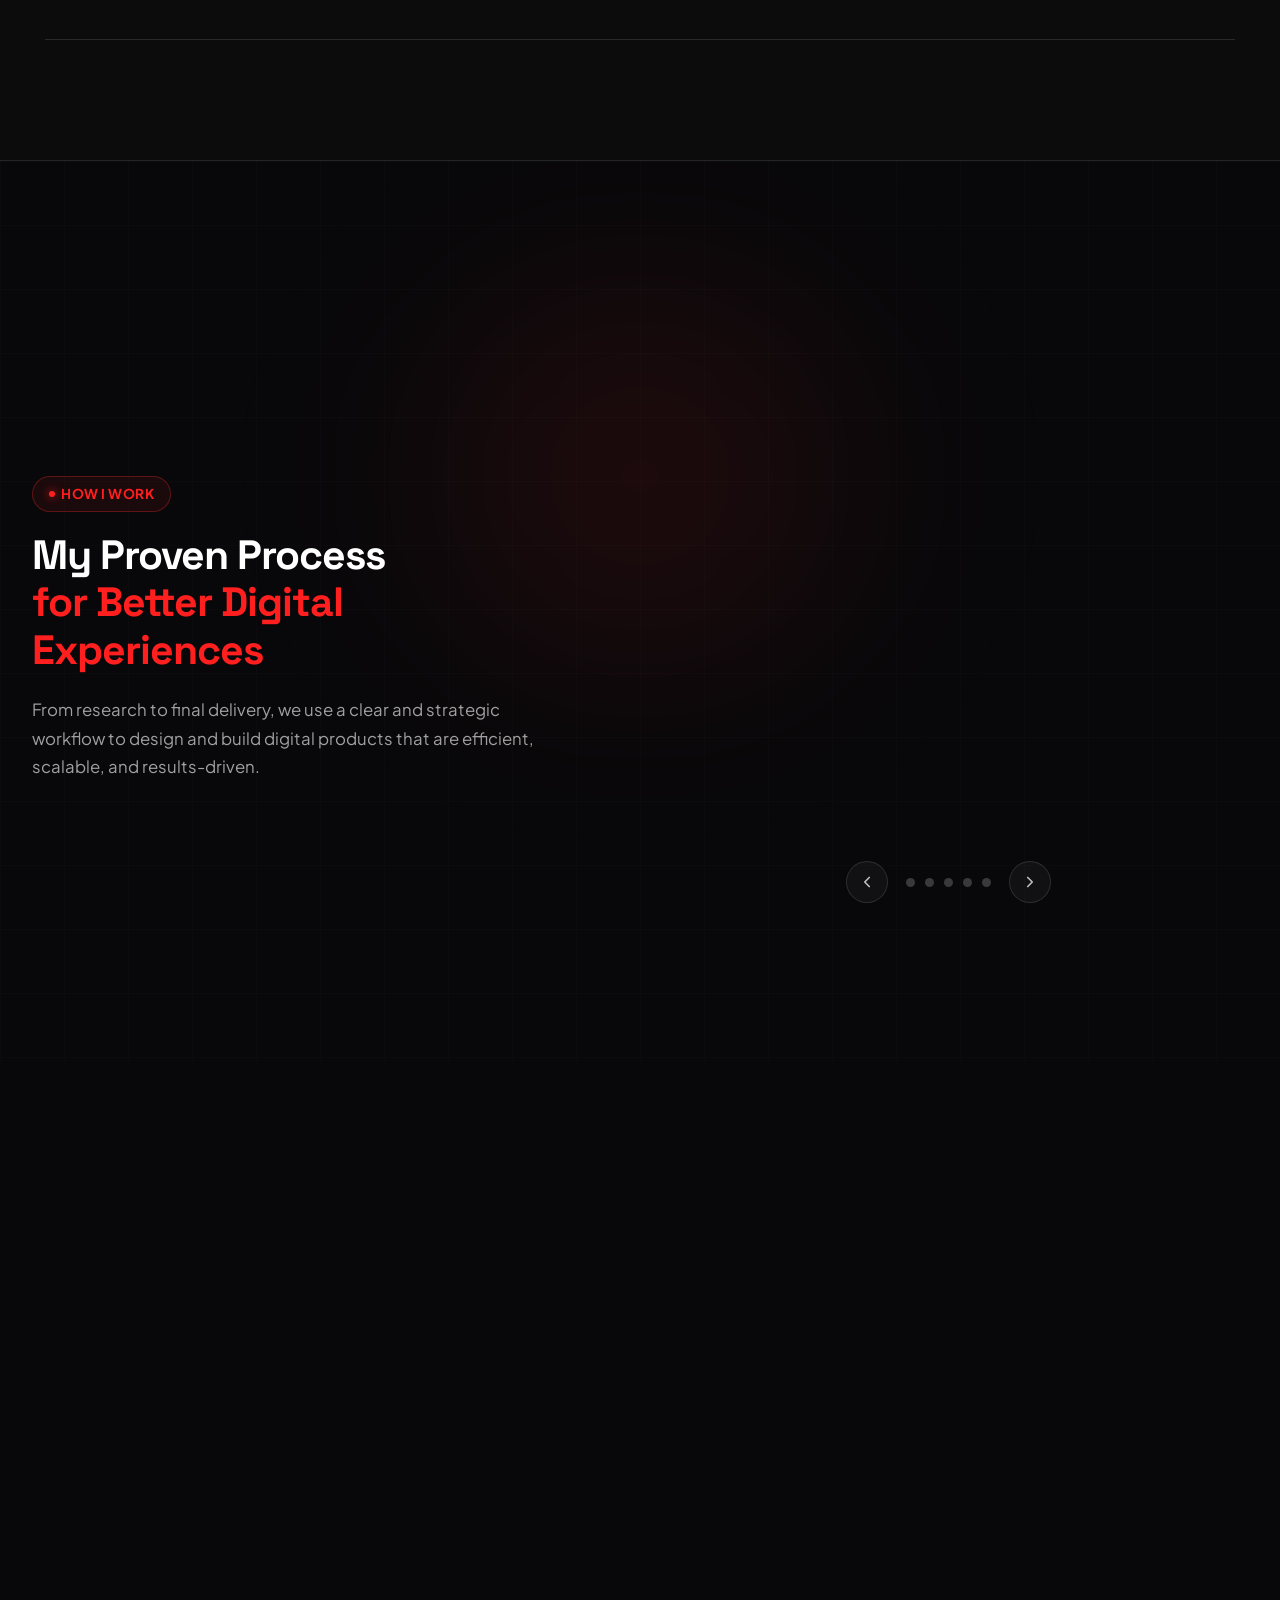
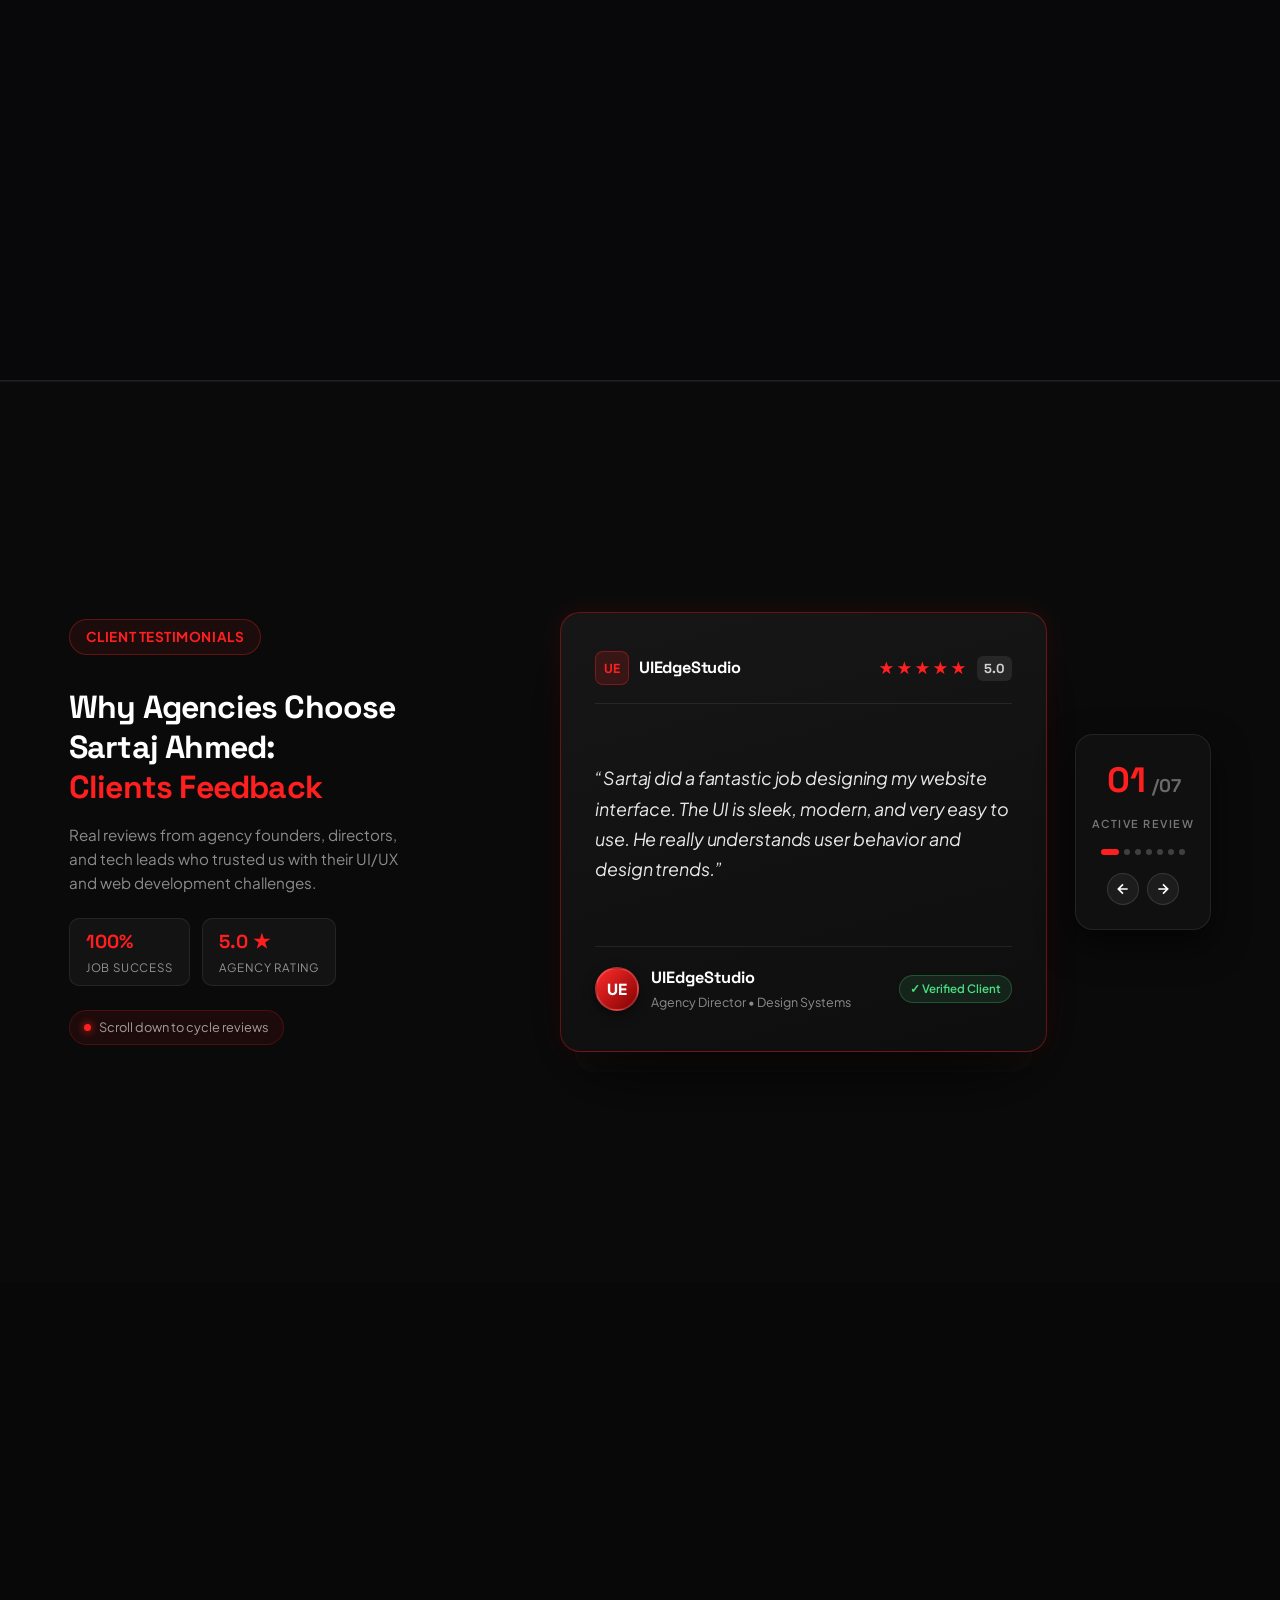
==== commit a09193ba: "Publish Sartaj Ahmed portfolio site" ====
--- a/index.html
+++ b/index.html
@@ -34,7 +34,7 @@
   <script src="https://cdnjs.cloudflare.com/ajax/libs/gsap/3.12.5/ScrollTrigger.min.js"></script>
 
   <!-- Stylesheet (cache-busted) -->
-  <link rel="stylesheet" href="style.css?v=4.0">
+  <link rel="stylesheet" href="style.css?v=4.1">
 </head>
 
 <body>
@@ -1321,24 +1321,40 @@
 
           <!-- Right Interactive Inquiry Form -->
           <div class="contact-form-col">
-            <form id="mainContactForm" class="interactive-contact-form" novalidate>
+            <form id="mainContactForm" class="interactive-contact-form" action="https://formsubmit.co/contact@sartajahmed.com" method="POST" novalidate>
+              <!-- FormSubmit Configuration Fields -->
+              <input type="hidden" name="_captcha" value="false">
+              <input type="hidden" name="_template" value="table">
+              <input type="hidden" name="_subject" id="formSubject" value="New Project Inquiry - Sartaj Ahmed Portfolio">
+              <input type="hidden" name="_autoresponse" value="Thank you for reaching out to Sartaj Ahmed! I have received your message and will review your project details and get back to you shortly.">
+
               <div class="form-row">
                 <div class="form-field-wrap">
                   <label for="contactName" class="input-label">Hi, I’m</label>
-                  <input type="text" id="contactName" class="custom-input" placeholder="Your name or agency*" required>
+                  <input type="text" id="contactName" name="name" class="custom-input" placeholder="Your name or agency*" required>
                 </div>
                 <div class="form-field-wrap">
                   <label for="contactHelp" class="input-label">I need help with</label>
-                  <input type="text" id="contactHelp" class="custom-input" placeholder="e.g. Website, UI/UX, SaaS..."
-                    required>
+                  <select id="contactHelp" name="service" class="custom-input select-input" required>
+                    <option value="" disabled selected>Select a service*</option>
+                    <option value="UI/UX Design">UI/UX Design</option>
+                    <option value="Website Design & Development">Website Design & Development</option>
+                    <option value="Webflow Development">Webflow Development</option>
+                    <option value="WordPress Development">WordPress Development</option>
+                    <option value="Mobile App Design">Mobile App Design (iOS & Android)</option>
+                    <option value="SaaS & Dashboard UI Design">SaaS & Dashboard UI Design</option>
+                    <option value="Maintenance & Speed Optimization">Maintenance & Speed Optimization</option>
+                    <option value="Branding & Visual Identity">Branding & Visual Identity</option>
+                    <option value="Other / Custom Inquiry">Other / Custom Inquiry</option>
+                  </select>
                 </div>
               </div>
 
               <div class="form-row">
                 <div class="form-field-wrap">
                   <label for="contactBudget" class="input-label">Budget range</label>
-                  <select id="contactBudget" class="custom-input select-input">
-                    <option value="" disabled selected>Select budget range</option>
+                  <select id="contactBudget" name="budget" class="custom-input select-input" required>
+                    <option value="" disabled selected>Select budget range*</option>
                     <option value="$300 - $500">$300 – $500</option>
                     <option value="$500 - $1,000">$500 – $1,000</option>
                     <option value="$1,000 - $2,500">$1,000 – $2,500</option>
@@ -1348,14 +1364,14 @@
                 </div>
                 <div class="form-field-wrap">
                   <label for="contactEmail" class="input-label">Email</label>
-                  <input type="email" id="contactEmail" class="custom-input" placeholder="Your email address*" required>
+                  <input type="email" id="contactEmail" name="email" class="custom-input" placeholder="Your email address*" required>
                 </div>
               </div>
 
               <div class="form-field-wrap full-width">
                 <label for="contactMessage" class="input-label">Additional info?</label>
-                <textarea id="contactMessage" class="custom-input textarea-input" rows="4"
-                  placeholder="Tell us what you're building, timeline..." required></textarea>
+                <textarea id="contactMessage" name="message" class="custom-input textarea-input" rows="4"
+                  placeholder="Tell us what you're building, timeline, deliverables..." required></textarea>
               </div>
 
               <button type="submit" class="contact-submit-btn magnetic-btn">
@@ -1363,7 +1379,7 @@
                 <span class="btn-arrow">→</span>
               </button>
 
-              <div id="contactFormStatus" class="form-status-box"></div>
+              <div id="contactFormStatus" class="form-status-box" style="display: none;"></div>
             </form>
           </div>
         </div>
@@ -1467,7 +1483,7 @@
   </footer>
 
   <!-- Scripts -->
-  <script src="script.js?v=4.0"></script>
+  <script src="script.js?v=4.2"></script>
 </body>
 
 </html>
--- a/style.css
+++ b/style.css
@@ -3787,10 +3787,46 @@
   background: rgba(255, 255, 255, 0.07);
 }
 
+.custom-input.is-invalid {
+  border-color: #ff3333 !important;
+  background: rgba(255, 51, 51, 0.08) !important;
+  box-shadow: 0 0 0 1px rgba(255, 51, 51, 0.4);
+}
+
+/* Custom Styled Select with High-Contrast Options */
 .select-input {
   appearance: none;
+  -webkit-appearance: none;
+  -moz-appearance: none;
   background-color: #161616;
+  background-image: url("data:image/svg+xml,%3Csvg xmlns='http://www.w3.org/2000/svg' width='16' height='16' viewBox='0 0 24 24' fill='none' stroke='rgba(255, 255, 255, 0.75)' stroke-width='2.2' stroke-linecap='round' stroke-linejoin='round'%3E%3Cpolyline points='6 9 12 15 18 9'%3E%3C/polyline%3E%3C/svg%3E");
+  background-repeat: no-repeat;
+  background-position: calc(100% - 16px) center;
+  background-size: 16px 16px;
+  padding-right: 44px;
   cursor: pointer;
+  color: #ffffff;
+}
+
+/* Make all dropdown option texts crisp black on clean white popup background */
+.select-input option {
+  color: #111111 !important;
+  background-color: #ffffff !important;
+  font-family: inherit;
+  font-size: 0.95rem;
+  font-weight: 500;
+  padding: 10px 14px;
+}
+
+.select-input option:disabled {
+  color: #777777 !important;
+  background-color: #f7f7f7 !important;
+}
+
+.select-input option:checked {
+  background-color: #f0f0f0 !important;
+  color: #000000 !important;
+  font-weight: 700;
 }
 
 .textarea-input {
@@ -3822,6 +3858,68 @@
   color: #0d0d0d;
   transform: translateY(-3px);
   box-shadow: 0 15px 35px rgba(255, 255, 255, 0.25);
+}
+
+.contact-submit-btn:disabled {
+  opacity: 0.75;
+  cursor: not-allowed;
+  transform: none !important;
+}
+
+/* Form Status Box */
+.form-status-box {
+  border-radius: var(--radius-md);
+  padding: 18px 22px;
+  font-size: 0.95rem;
+  line-height: 1.6;
+  margin-top: 14px;
+  transition: all var(--transition-fast);
+}
+
+.form-status-box.status-success {
+  background: rgba(34, 197, 94, 0.12);
+  border: 1px solid rgba(34, 197, 94, 0.35);
+  color: #86efac;
+}
+
+.form-status-box.status-activation {
+  background: rgba(56, 189, 248, 0.12);
+  border: 1px solid rgba(56, 189, 248, 0.4);
+  color: #bae6fd;
+}
+
+.form-status-box.status-warning {
+  background: rgba(245, 158, 11, 0.12);
+  border: 1px solid rgba(245, 158, 11, 0.4);
+  color: #fde68a;
+}
+
+.form-status-box.status-error {
+  background: rgba(239, 68, 68, 0.12);
+  border: 1px solid rgba(239, 68, 68, 0.35);
+  color: #fca5a5;
+}
+
+.form-status-box.status-loading {
+  background: rgba(255, 255, 255, 0.06);
+  border: 1px solid rgba(255, 255, 255, 0.15);
+  color: #e2e8f0;
+}
+
+.spinner-icon {
+  display: inline-block;
+  width: 16px;
+  height: 16px;
+  border: 2px solid rgba(255, 255, 255, 0.35);
+  border-top-color: #ffffff;
+  border-radius: 50%;
+  animation: spinBtn 0.75s linear infinite;
+  vertical-align: middle;
+  margin-right: 6px;
+}
+
+@keyframes spinBtn {
+  to { transform: rotate(360deg); }
 }
 
 /* ==========================================================================
